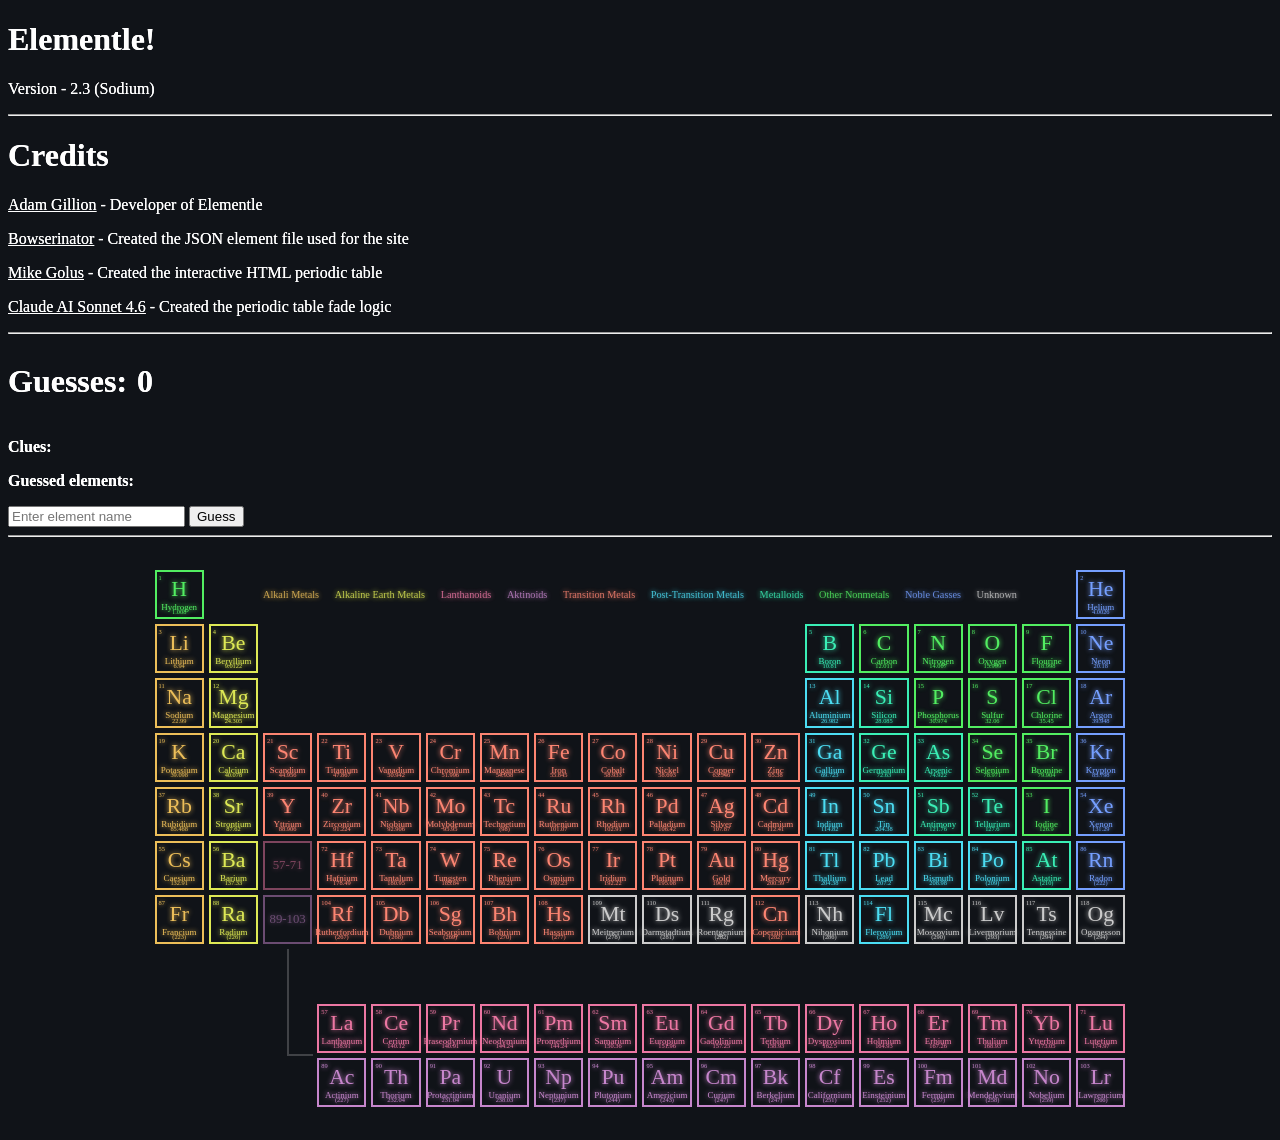
==== index.html @ 44f50caf "Update index.html" ====
<!DOCTYPE html>
<head>
  <title>Elementle - Guess the chemical element</title>
  <link rel="stylesheet" type="text/css" href="style.css">
</head>
<body>
  <h1>Elementle!</h1>
  <p>Version - 2.3 (Sodium)</p>
  <hr>
  <h1>Credits</h1>
  <p><a href="https://github.com/the-adam-g/">Adam Gillion</a> - Developer of Elementle</p>
  <p><a href="https://github.com/Bowserinator">Bowserinator</a> - Created the JSON element file used for the site</p>
  <p><a href="https://codepen.io/mikegolus/pen/OwrPgB">Mike Golus</a> - Created the interactive HTML periodic table</p>
  <p><a href="https://claude.ai/">Claude AI Sonnet 4.6</a> - Created the periodic table fade logic</p>
  <hr>
  <div style="display: flex;">
    <h1 style="margin-right: 10px;">Guesses: </h1>
    <h1 id="guesses">0</h1>
  </div>
  <p id="demo"></p>
  <p><b>Clues:</b></p>
  <p id="clues"></p>
  <p><b>Guessed elements:</b></p>
  <ul>
    <div id="tried"></div>
  </ul>
  <input type="text" id="guessbox" placeholder="Enter element name">
  <button onclick="checkGuess(document.getElementById('guessbox').value)">Guess</button>
  <hr>
  <div class="wrapper">
    <input class="category-toggle" type="radio" id="alkali-metals" name="categories"/>
    <input class="category-cancel" type="radio" id="cancel" name="categories"/>
    <input class="category-toggle" type="radio" id="alkaline-earth-metals" name="categories"/>
    <input class="category-cancel" type="radio" id="cancel" name="categories"/>
    <input class="category-toggle" type="radio" id="lanthanoids" name="categories"/>
    <input class="category-cancel" type="radio" id="cancel" name="categories"/>
    <input class="category-toggle" type="radio" id="actinoids" name="categories"/>
    <input class="category-cancel" type="radio" id="cancel" name="categories"/>
    <input class="category-toggle" type="radio" id="transition-metals" name="categories"/>
    <input class="category-cancel" type="radio" id="cancel" name="categories"/>
    <input class="category-toggle" type="radio" id="post-transition-metals" name="categories"/>
    <input class="category-cancel" type="radio" id="cancel" name="categories"/>
    <input class="category-toggle" type="radio" id="metalloids" name="categories"/>
    <input class="category-cancel" type="radio" id="cancel" name="categories"/>
    <input class="category-toggle" type="radio" id="other-nonmetals" name="categories"/>
    <input class="category-cancel" type="radio" id="cancel" name="categories"/>
    <input class="category-toggle" type="radio" id="noble-gasses" name="categories"/>
    <input class="category-cancel" type="radio" id="cancel" name="categories"/>
    <input class="category-toggle" type="radio" id="unknown" name="categories"/>
    <input class="category-cancel" type="radio" id="cancel" name="categories"/>
    <div class="periodic-table">
      <div class="element other-nonmetal c1 r1" data-element-num="1">
        <input class="activate" type="radio" name="elements"/>
        <input class="deactivate" type="radio" name="elements"/>
        <div class="overlay"></div>
        <div class="square">
          <div class="model">
            <div class="orbital">
              <div class="electron"></div>
            </div>
          </div>
          <div class="atomic-number">1</div>
          <div class="label">
            <div class="symbol">H</div>
            <div class="name">Hydrogen</div>
          </div>
          <div class="atomic-mass">1.008</div>
          <ul class="atomic-weight">
            <li>1</li>
          </ul>
        </div>
      </div>
      <div class="element noble-gas c18 r1" data-element-num="2">
        <input class="activate" type="radio" name="elements"/>
        <input class="deactivate" type="radio" name="elements"/>
        <div class="overlay"></div>
        <div class="square">
          <div class="model">
            <div class="orbital">
              <div class="electron"></div>
              <div class="electron"></div>
            </div>
          </div>
          <div class="atomic-number">2</div>
          <div class="label">
            <div class="symbol">He</div>
            <div class="name">Helium</div>
          </div>
          <div class="atomic-mass">4.0026</div>
          <ul class="atomic-weight">
            <li>2</li>
          </ul>
        </div>
      </div>
      <div class="element alkali-metal c1 r2" data-element-num="3">
        <input class="activate" type="radio" name="elements"/>
        <input class="deactivate" type="radio" name="elements"/>
        <div class="overlay"></div>
        <div class="square">
          <div class="model">
            <div class="orbital">
              <div class="electron"></div>
              <div class="electron"></div>
              <div class="electron"></div>
            </div>
          </div>
          <div class="atomic-number">3</div>
          <div class="label">
            <div class="symbol">Li</div>
            <div class="name">Lithium</div>
          </div>
          <div class="atomic-mass">6.94</div>
          <ul class="atomic-weight">
            <li>3</li>
          </ul>
        </div>
      </div>
      <div class="element alkaline-earth-metal c2 r2" data-element-num="4">
        <input class="activate" type="radio" name="elements"/>
        <input class="deactivate" type="radio" name="elements"/>
        <div class="overlay"></div>
        <div class="square">
          <div class="model">
            <div class="orbital">
              <div class="electron"></div>
              <div class="electron"></div>
            </div>
            <div class="orbital">
              <div class="electron"></div>
              <div class="electron"></div>
            </div>
          </div>
          <div class="atomic-number">4</div>
          <div class="label">
            <div class="symbol">Be</div>
            <div class="name">Beryllium</div>
          </div>
          <div class="atomic-mass">9.0122</div>
          <ul class="atomic-weight">
            <li>2</li>
            <li>2</li>
          </ul>
        </div>
      </div>
      <div class="element metalloid c13 r2" data-element-num="5">
        <input class="activate" type="radio" name="elements"/>
        <input class="deactivate" type="radio" name="elements"/>
        <div class="overlay"></div>
        <div class="square">
          <div class="model">
            <div class="orbital">
              <div class="electron"></div>
              <div class="electron"></div>
              <div class="electron"></div>
            </div>
            <div class="orbital">
              <div class="electron"></div>
              <div class="electron"></div>
            </div>
          </div>
          <div class="atomic-number">5</div>
          <div class="label">
            <div class="symbol">B</div>
            <div class="name">Boron</div>
          </div>
          <div class="atomic-mass">10.81</div>
          <ul class="atomic-weight">
            <li>2</li>
            <li>3</li>
          </ul>
        </div>
      </div>
      <div class="element other-nonmetal c14 r2" data-element-num="6">
        <input class="activate" type="radio" name="elements"/>
        <input class="deactivate" type="radio" name="elements"/>
        <div class="overlay"></div>
        <div class="square">
          <div class="model">
            <div class="orbital">
              <div class="electron"></div>
              <div class="electron"></div>
              <div class="electron"></div>
              <div class="electron"></div>
            </div>
            <div class="orbital">
              <div class="electron"></div>
              <div class="electron"></div>
            </div>
          </div>
          <div class="atomic-number">6</div>
          <div class="label">
            <div class="symbol">C</div>
            <div class="name">Carbon</div>
          </div>
          <div class="atomic-mass">12.011</div>
          <ul class="atomic-weight">
            <li>2</li>
            <li>4</li>
          </ul>
        </div>
      </div>
      <div class="element other-nonmetal c15 r2" data-element-num="7">
        <input class="activate" type="radio" name="elements"/>
        <input class="deactivate" type="radio" name="elements"/>
        <div class="overlay"></div>
        <div class="square">
          <div class="model">
            <div class="orbital">
              <div class="electron"></div>
              <div class="electron"></div>
              <div class="electron"></div>
              <div class="electron"></div>
              <div class="electron"></div>
            </div>
            <div class="orbital">
              <div class="electron"></div>
              <div class="electron"></div>
            </div>
          </div>
          <div class="atomic-number">7</div>
          <div class="label">
            <div class="symbol">N</div>
            <div class="name">Nitrogen</div>
          </div>
          <div class="atomic-mass">14.007</div>
          <ul class="atomic-weight">
            <li>2</li>
            <li>5</li>
          </ul>
        </div>
      </div>
      <div class="element other-nonmetal c16 r2" data-element-num="8">
        <input class="activate" type="radio" name="elements"/>
        <input class="deactivate" type="radio" name="elements"/>
        <div class="overlay"></div>
        <div class="square">
          <div class="model">
            <div class="orbital">
              <div class="electron"></div>
              <div class="electron"></div>
              <div class="electron"></div>
              <div class="electron"></div>
              <div class="electron"></div>
              <div class="electron"></div>
            </div>
            <div class="orbital">
              <div class="electron"></div>
              <div class="electron"></div>
            </div>
          </div>
          <div class="atomic-number">8</div>
          <div class="label">
            <div class="symbol">O</div>
            <div class="name">Oxygen</div>
          </div>
          <div class="atomic-mass">15.999</div>
          <ul class="atomic-weight">
            <li>2</li>
            <li>6</li>
          </ul>
        </div>
      </div>
      <div class="element other-nonmetal c17 r2" data-element-num="9">
        <input class="activate" type="radio" name="elements"/>
        <input class="deactivate" type="radio" name="elements"/>
        <div class="overlay"></div>
        <div class="square">
          <div class="model">
            <div class="orbital">
              <div class="electron"></div>
              <div class="electron"></div>
              <div class="electron"></div>
              <div class="electron"></div>
              <div class="electron"></div>
              <div class="electron"></div>
              <div class="electron"></div>
            </div>
            <div class="orbital">
              <div class="electron"></div>
              <div class="electron"></div>
            </div>
          </div>
          <div class="atomic-number">9</div>
          <div class="label">
            <div class="symbol">F</div>
            <div class="name">Flourine</div>
          </div>
          <div class="atomic-mass">18.998</div>
          <ul class="atomic-weight">
            <li>2</li>
            <li>7</li>
          </ul>
        </div>
      </div>
      <div class="element noble-gas c18 r2" data-element-num="10">
        <input class="activate" type="radio" name="elements"/>
        <input class="deactivate" type="radio" name="elements"/>
        <div class="overlay"></div>
        <div class="square">
          <div class="model">
            <div class="orbital">
              <div class="electron"></div>
              <div class="electron"></div>
              <div class="electron"></div>
              <div class="electron"></div>
              <div class="electron"></div>
              <div class="electron"></div>
              <div class="electron"></div>
              <div class="electron"></div>
            </div>
            <div class="orbital">
              <div class="electron"></div>
              <div class="electron"></div>
            </div>
          </div>
          <div class="atomic-number">10</div>
          <div class="label">
            <div class="symbol">Ne</div>
            <div class="name">Neon</div>
          </div>
          <div class="atomic-mass">20.18</div>
          <ul class="atomic-weight">
            <li>2</li>
            <li>8</li>
          </ul>
        </div>
      </div>
      <div class="element alkali-metal c1 r3" data-element-num="11">
        <input class="activate" type="radio" name="elements"/>
        <input class="deactivate" type="radio" name="elements"/>
        <div class="overlay"></div>
        <div class="square">
          <div class="model">
            <div class="orbital">
              <div class="electron"></div>
            </div>
            <div class="orbital">
              <div class="electron"></div>
              <div class="electron"></div>
              <div class="electron"></div>
              <div class="electron"></div>
              <div class="electron"></div>
              <div class="electron"></div>
              <div class="electron"></div>
              <div class="electron"></div>
            </div>
            <div class="orbital">
              <div class="electron"></div>
              <div class="electron"></div>
            </div>
          </div>
          <div class="atomic-number">11</div>
          <div class="label">
            <div class="symbol">Na</div>
            <div class="name">Sodium</div>
          </div>
          <div class="atomic-mass">22.99</div>
          <ul class="atomic-weight">
            <li>2</li>
            <li>8</li>
            <li>1</li>
          </ul>
        </div>
      </div>
      <div class="element alkaline-earth-metal c2 r3" data-element-num="12">
        <input class="activate" type="radio" name="elements"/>
        <input class="deactivate" type="radio" name="elements"/>
        <div class="overlay"></div>
        <div class="square">
          <div class="model">
            <div class="orbital">
              <div class="electron"></div>
              <div class="electron"></div>
            </div>
            <div class="orbital">
              <div class="electron"></div>
              <div class="electron"></div>
              <div class="electron"></div>
              <div class="electron"></div>
              <div class="electron"></div>
              <div class="electron"></div>
              <div class="electron"></div>
              <div class="electron"></div>
            </div>
            <div class="orbital">
              <div class="electron"></div>
              <div class="electron"></div>
            </div>
          </div>
          <div class="atomic-number">12</div>
          <div class="label">
            <div class="symbol">Mg</div>
            <div class="name">Magnesium</div>
          </div>
          <div class="atomic-mass">24.305</div>
          <ul class="atomic-weight">
            <li>2</li>
            <li>8</li>
            <li>2</li>
          </ul>
        </div>
      </div>
      <div class="element post-transition-metal c13 r3" data-element-num="13">
        <input class="activate" type="radio" name="elements"/>
        <input class="deactivate" type="radio" name="elements"/>
        <div class="overlay"></div>
        <div class="square">
          <div class="model">
            <div class="orbital">
              <div class="electron"></div>
              <div class="electron"></div>
              <div class="electron"></div>
            </div>
            <div class="orbital">
              <div class="electron"></div>
              <div class="electron"></div>
              <div class="electron"></div>
              <div class="electron"></div>
              <div class="electron"></div>
              <div class="electron"></div>
              <div class="electron"></div>
              <div class="electron"></div>
            </div>
            <div class="orbital">
              <div class="electron"></div>
              <div class="electron"></div>
            </div>
          </div>
          <div class="atomic-number">13</div>
          <div class="label">
            <div class="symbol">Al</div>
            <div class="name">Aluminium</div>
          </div>
          <div class="atomic-mass">26.982</div>
          <ul class="atomic-weight">
            <li>2</li>
            <li>8</li>
            <li>3</li>
          </ul>
        </div>
      </div>
      <div class="element metalloid c14 r3" data-element-num="14">
        <input class="activate" type="radio" name="elements"/>
        <input class="deactivate" type="radio" name="elements"/>
        <div class="overlay"></div>
        <div class="square">
          <div class="model">
            <div class="orbital">
              <div class="electron"></div>
              <div class="electron"></div>
              <div class="electron"></div>
              <div class="electron"></div>
            </div>
            <div class="orbital">
              <div class="electron"></div>
              <div class="electron"></div>
              <div class="electron"></div>
              <div class="electron"></div>
              <div class="electron"></div>
              <div class="electron"></div>
              <div class="electron"></div>
              <div class="electron"></div>
            </div>
            <div class="orbital">
              <div class="electron"></div>
              <div class="electron"></div>
            </div>
          </div>
          <div class="atomic-number">14</div>
          <div class="label">
            <div class="symbol">Si</div>
            <div class="name">Silicon</div>
          </div>
          <div class="atomic-mass">28.085</div>
          <ul class="atomic-weight">
            <li>2</li>
            <li>8</li>
            <li>4</li>
          </ul>
        </div>
      </div>
      <div class="element other-nonmetal c15 r3" data-element-num="15">
        <input class="activate" type="radio" name="elements"/>
        <input class="deactivate" type="radio" name="elements"/>
        <div class="overlay"></div>
        <div class="square">
          <div class="model">
            <div class="orbital">
              <div class="electron"></div>
              <div class="electron"></div>
              <div class="electron"></div>
              <div class="electron"></div>
              <div class="electron"></div>
            </div>
            <div class="orbital">
              <div class="electron"></div>
              <div class="electron"></div>
              <div class="electron"></div>
              <div class="electron"></div>
              <div class="electron"></div>
              <div class="electron"></div>
              <div class="electron"></div>
              <div class="electron"></div>
            </div>
            <div class="orbital">
              <div class="electron"></div>
              <div class="electron"></div>
            </div>
          </div>
          <div class="atomic-number">15</div>
          <div class="label">
            <div class="symbol">P</div>
            <div class="name">Phosphorus</div>
          </div>
          <div class="atomic-mass">30.974</div>
          <ul class="atomic-weight">
            <li>2</li>
            <li>8</li>
            <li>5</li>
          </ul>
        </div>
      </div>
      <div class="element other-nonmetal c16 r3" data-element-num="16">
        <input class="activate" type="radio" name="elements"/>
        <input class="deactivate" type="radio" name="elements"/>
        <div class="overlay"></div>
        <div class="square">
          <div class="model">
            <div class="orbital">
              <div class="electron"></div>
              <div class="electron"></div>
              <div class="electron"></div>
              <div class="electron"></div>
              <div class="electron"></div>
              <div class="electron"></div>
            </div>
            <div class="orbital">
              <div class="electron"></div>
              <div class="electron"></div>
              <div class="electron"></div>
              <div class="electron"></div>
              <div class="electron"></div>
              <div class="electron"></div>
              <div class="electron"></div>
              <div class="electron"></div>
            </div>
            <div class="orbital">
              <div class="electron"></div>
              <div class="electron"></div>
            </div>
          </div>
          <div class="atomic-number">16</div>
          <div class="label">
            <div class="symbol">S</div>
            <div class="name">Sulfur</div>
          </div>
          <div class="atomic-mass">32.06</div>
          <ul class="atomic-weight">
            <li>2</li>
            <li>8</li>
            <li>6</li>
          </ul>
        </div>
      </div>
      <div class="element other-nonmetal c17 r3" data-element-num="17">
        <input class="activate" type="radio" name="elements"/>
        <input class="deactivate" type="radio" name="elements"/>
        <div class="overlay"></div>
        <div class="square">
          <div class="model">
            <div class="orbital">
              <div class="electron"></div>
              <div class="electron"></div>
              <div class="electron"></div>
              <div class="electron"></div>
              <div class="electron"></div>
              <div class="electron"></div>
              <div class="electron"></div>
            </div>
            <div class="orbital">
              <div class="electron"></div>
              <div class="electron"></div>
              <div class="electron"></div>
              <div class="electron"></div>
              <div class="electron"></div>
              <div class="electron"></div>
              <div class="electron"></div>
              <div class="electron"></div>
            </div>
            <div class="orbital">
              <div class="electron"></div>
              <div class="electron"></div>
            </div>
          </div>
          <div class="atomic-number">17</div>
          <div class="label">
            <div class="symbol">Cl</div>
            <div class="name">Chlorine</div>
          </div>
          <div class="atomic-mass">35.45</div>
          <ul class="atomic-weight">
            <li>2</li>
            <li>8</li>
            <li>7</li>
          </ul>
        </div>
      </div>
      <div class="element noble-gas c18 r3" data-element-num="18">
        <input class="activate" type="radio" name="elements"/>
        <input class="deactivate" type="radio" name="elements"/>
        <div class="overlay"></div>
        <div class="square">
          <div class="model">
            <div class="orbital">
              <div class="electron"></div>
              <div class="electron"></div>
              <div class="electron"></div>
              <div class="electron"></div>
              <div class="electron"></div>
              <div class="electron"></div>
              <div class="electron"></div>
              <div class="electron"></div>
            </div>
            <div class="orbital">
              <div class="electron"></div>
              <div class="electron"></div>
              <div class="electron"></div>
              <div class="electron"></div>
              <div class="electron"></div>
              <div class="electron"></div>
              <div class="electron"></div>
              <div class="electron"></div>
            </div>
            <div class="orbital">
              <div class="electron"></div>
              <div class="electron"></div>
            </div>
          </div>
          <div class="atomic-number">18</div>
          <div class="label">
            <div class="symbol">Ar</div>
            <div class="name">Argon</div>
          </div>
          <div class="atomic-mass">39.948</div>
          <ul class="atomic-weight">
            <li>2</li>
            <li>8</li>
            <li>8</li>
          </ul>
        </div>
      </div>
      <div class="element alkali-metal c1 r4" data-element-num="19">
        <input class="activate" type="radio" name="elements"/>
        <input class="deactivate" type="radio" name="elements"/>
        <div class="overlay"></div>
        <div class="square">
          <div class="model">
            <div class="orbital">
              <div class="electron"></div>
            </div>
            <div class="orbital">
              <div class="electron"></div>
              <div class="electron"></div>
              <div class="electron"></div>
              <div class="electron"></div>
              <div class="electron"></div>
              <div class="electron"></div>
              <div class="electron"></div>
              <div class="electron"></div>
            </div>
            <div class="orbital">
              <div class="electron"></div>
              <div class="electron"></div>
              <div class="electron"></div>
              <div class="electron"></div>
              <div class="electron"></div>
              <div class="electron"></div>
              <div class="electron"></div>
              <div class="electron"></div>
            </div>
            <div class="orbital">
              <div class="electron"></div>
              <div class="electron"></div>
            </div>
          </div>
          <div class="atomic-number">19</div>
          <div class="label">
            <div class="symbol">K</div>
            <div class="name">Potassium</div>
          </div>
          <div class="atomic-mass">39.098</div>
          <ul class="atomic-weight">
            <li>2</li>
            <li>8</li>
            <li>8</li>
            <li>1</li>
          </ul>
        </div>
      </div>
      <div class="element alkaline-earth-metal c2 r4" data-element-num="20">
        <input class="activate" type="radio" name="elements"/>
        <input class="deactivate" type="radio" name="elements"/>
        <div class="overlay"></div>
        <div class="square">
          <div class="model">
            <div class="orbital">
              <div class="electron"></div>
              <div class="electron"></div>
            </div>
            <div class="orbital">
              <div class="electron"></div>
              <div class="electron"></div>
              <div class="electron"></div>
              <div class="electron"></div>
              <div class="electron"></div>
              <div class="electron"></div>
              <div class="electron"></div>
              <div class="electron"></div>
            </div>
            <div class="orbital">
              <div class="electron"></div>
              <div class="electron"></div>
              <div class="electron"></div>
              <div class="electron"></div>
              <div class="electron"></div>
              <div class="electron"></div>
              <div class="electron"></div>
              <div class="electron"></div>
            </div>
            <div class="orbital">
              <div class="electron"></div>
              <div class="electron"></div>
            </div>
          </div>
          <div class="atomic-number">20</div>
          <div class="label">
            <div class="symbol">Ca</div>
            <div class="name">Calcium</div>
          </div>
          <div class="atomic-mass">40.078</div>
          <ul class="atomic-weight">
            <li>2</li>
            <li>8</li>
            <li>8</li>
            <li>2</li>
          </ul>
        </div>
      </div>
      <div class="element transition-metal c3 r4" data-element-num="21">
        <input class="activate" type="radio" name="elements"/>
        <input class="deactivate" type="radio" name="elements"/>
        <div class="overlay"></div>
        <div class="square">
          <div class="model">
            <div class="orbital">
              <div class="electron"></div>
              <div class="electron"></div>
            </div>
            <div class="orbital">
              <div class="electron"></div>
              <div class="electron"></div>
              <div class="electron"></div>
              <div class="electron"></div>
              <div class="electron"></div>
              <div class="electron"></div>
              <div class="electron"></div>
              <div class="electron"></div>
              <div class="electron"></div>
            </div>
            <div class="orbital">
              <div class="electron"></div>
              <div class="electron"></div>
              <div class="electron"></div>
              <div class="electron"></div>
              <div class="electron"></div>
              <div class="electron"></div>
              <div class="electron"></div>
              <div class="electron"></div>
            </div>
            <div class="orbital">
              <div class="electron"></div>
              <div class="electron"></div>
            </div>
          </div>
          <div class="atomic-number">21</div>
          <div class="label">
            <div class="symbol">Sc</div>
            <div class="name">Scandium</div>
          </div>
          <div class="atomic-mass">44.956</div>
          <ul class="atomic-weight">
            <li>2</li>
            <li>8</li>
            <li>9</li>
            <li>2</li>
          </ul>
        </div>
      </div>
      <div class="element transition-metal c4 r4" data-element-num="22">
        <input class="activate" type="radio" name="elements"/>
        <input class="deactivate" type="radio" name="elements"/>
        <div class="overlay"></div>
        <div class="square">
          <div class="model">
            <div class="orbital">
              <div class="electron"></div>
              <div class="electron"></div>
            </div>
            <div class="orbital">
              <div class="electron"></div>
              <div class="electron"></div>
              <div class="electron"></div>
              <div class="electron"></div>
              <div class="electron"></div>
              <div class="electron"></div>
              <div class="electron"></div>
              <div class="electron"></div>
              <div class="electron"></div>
              <div class="electron"></div>
            </div>
            <div class="orbital">
              <div class="electron"></div>
              <div class="electron"></div>
              <div class="electron"></div>
              <div class="electron"></div>
              <div class="electron"></div>
              <div class="electron"></div>
              <div class="electron"></div>
              <div class="electron"></div>
            </div>
            <div class="orbital">
              <div class="electron"></div>
              <div class="electron"></div>
            </div>
          </div>
          <div class="atomic-number">22</div>
          <div class="label">
            <div class="symbol">Ti</div>
            <div class="name">Titanium</div>
          </div>
          <div class="atomic-mass">47.867</div>
          <ul class="atomic-weight">
            <li>2</li>
            <li>8</li>
            <li>10</li>
            <li>2</li>
          </ul>
        </div>
      </div>
      <div class="element transition-metal c5 r4" data-element-num="23">
        <input class="activate" type="radio" name="elements"/>
        <input class="deactivate" type="radio" name="elements"/>
        <div class="overlay"></div>
        <div class="square">
          <div class="model">
            <div class="orbital">
              <div class="electron"></div>
              <div class="electron"></div>
            </div>
            <div class="orbital">
              <div class="electron"></div>
              <div class="electron"></div>
              <div class="electron"></div>
              <div class="electron"></div>
              <div class="electron"></div>
              <div class="electron"></div>
              <div class="electron"></div>
              <div class="electron"></div>
              <div class="electron"></div>
              <div class="electron"></div>
              <div class="electron"></div>
            </div>
            <div class="orbital">
              <div class="electron"></div>
              <div class="electron"></div>
              <div class="electron"></div>
              <div class="electron"></div>
              <div class="electron"></div>
              <div class="electron"></div>
              <div class="electron"></div>
              <div class="electron"></div>
            </div>
            <div class="orbital">
              <div class="electron"></div>
              <div class="electron"></div>
            </div>
          </div>
          <div class="atomic-number">23</div>
          <div class="label">
            <div class="symbol">V</div>
            <div class="name">Vanadium</div>
          </div>
          <div class="atomic-mass">50.942</div>
          <ul class="atomic-weight">
            <li>2</li>
            <li>8</li>
            <li>11</li>
            <li>2</li>
          </ul>
        </div>
      </div>
      <div class="element transition-metal c6 r4" data-element-num="24">
        <input class="activate" type="radio" name="elements"/>
        <input class="deactivate" type="radio" name="elements"/>
        <div class="overlay"></div>
        <div class="square">
          <div class="model">
            <div class="orbital">
              <div class="electron"></div>
            </div>
            <div class="orbital">
              <div class="electron"></div>
              <div class="electron"></div>
              <div class="electron"></div>
              <div class="electron"></div>
              <div class="electron"></div>
              <div class="electron"></div>
              <div class="electron"></div>
              <div class="electron"></div>
              <div class="electron"></div>
              <div class="electron"></div>
              <div class="electron"></div>
              <div class="electron"></div>
              <div class="electron"></div>
            </div>
            <div class="orbital">
              <div class="electron"></div>
              <div class="electron"></div>
              <div class="electron"></div>
              <div class="electron"></div>
              <div class="electron"></div>
              <div class="electron"></div>
              <div class="electron"></div>
              <div class="electron"></div>
            </div>
            <div class="orbital">
              <div class="electron"></div>
              <div class="electron"></div>
            </div>
          </div>
          <div class="atomic-number">24</div>
          <div class="label">
            <div class="symbol">Cr</div>
            <div class="name">Chromium</div>
          </div>
          <div class="atomic-mass">51.996</div>
          <ul class="atomic-weight">
            <li>2</li>
            <li>8</li>
            <li>13</li>
            <li>1</li>
          </ul>
        </div>
      </div>
      <div class="element transition-metal c7 r4" data-element-num="25">
        <input class="activate" type="radio" name="elements"/>
        <input class="deactivate" type="radio" name="elements"/>
        <div class="overlay"></div>
        <div class="square">
          <div class="model">
            <div class="orbital">
              <div class="electron"></div>
              <div class="electron"></div>
            </div>
            <div class="orbital">
              <div class="electron"></div>
              <div class="electron"></div>
              <div class="electron"></div>
              <div class="electron"></div>
              <div class="electron"></div>
              <div class="electron"></div>
              <div class="electron"></div>
              <div class="electron"></div>
              <div class="electron"></div>
              <div class="electron"></div>
              <div class="electron"></div>
              <div class="electron"></div>
              <div class="electron"></div>
            </div>
            <div class="orbital">
              <div class="electron"></div>
              <div class="electron"></div>
              <div class="electron"></div>
              <div class="electron"></div>
              <div class="electron"></div>
              <div class="electron"></div>
              <div class="electron"></div>
              <div class="electron"></div>
            </div>
            <div class="orbital">
              <div class="electron"></div>
              <div class="electron"></div>
            </div>
          </div>
          <div class="atomic-number">25</div>
          <div class="label">
            <div class="symbol">Mn</div>
            <div class="name">Manganese</div>
          </div>
          <div class="atomic-mass">54.938</div>
          <ul class="atomic-weight">
            <li>2</li>
            <li>8</li>
            <li>13</li>
            <li>2</li>
          </ul>
        </div>
      </div>
      <div class="element transition-metal c8 r4" data-element-num="26">
        <input class="activate" type="radio" name="elements"/>
        <input class="deactivate" type="radio" name="elements"/>
        <div class="overlay"></div>
        <div class="square">
          <div class="model">
            <div class="orbital">
              <div class="electron"></div>
              <div class="electron"></div>
            </div>
            <div class="orbital">
              <div class="electron"></div>
              <div class="electron"></div>
              <div class="electron"></div>
              <div class="electron"></div>
              <div class="electron"></div>
              <div class="electron"></div>
              <div class="electron"></div>
              <div class="electron"></div>
              <div class="electron"></div>
              <div class="electron"></div>
              <div class="electron"></div>
              <div class="electron"></div>
              <div class="electron"></div>
              <div class="electron"></div>
            </div>
            <div class="orbital">
              <div class="electron"></div>
              <div class="electron"></div>
              <div class="electron"></div>
              <div class="electron"></div>
              <div class="electron"></div>
              <div class="electron"></div>
              <div class="electron"></div>
              <div class="electron"></div>
            </div>
            <div class="orbital">
              <div class="electron"></div>
              <div class="electron"></div>
            </div>
          </div>
          <div class="atomic-number">26</div>
          <div class="label">
            <div class="symbol">Fe</div>
            <div class="name">Iron</div>
          </div>
          <div class="atomic-mass">55.845</div>
          <ul class="atomic-weight">
            <li>2</li>
            <li>8</li>
            <li>14</li>
            <li>2</li>
          </ul>
        </div>
      </div>
      <div class="element transition-metal c9 r4" data-element-num="27">
        <input class="activate" type="radio" name="elements"/>
        <input class="deactivate" type="radio" name="elements"/>
        <div class="overlay"></div>
        <div class="square">
          <div class="model">
            <div class="orbital">
              <div class="electron"></div>
              <div class="electron"></div>
            </div>
            <div class="orbital">
              <div class="electron"></div>
              <div class="electron"></div>
              <div class="electron"></div>
              <div class="electron"></div>
              <div class="electron"></div>
              <div class="electron"></div>
              <div class="electron"></div>
              <div class="electron"></div>
              <div class="electron"></div>
              <div class="electron"></div>
              <div class="electron"></div>
              <div class="electron"></div>
              <div class="electron"></div>
              <div class="electron"></div>
              <div class="electron"></div>
            </div>
            <div class="orbital">
              <div class="electron"></div>
              <div class="electron"></div>
              <div class="electron"></div>
              <div class="electron"></div>
              <div class="electron"></div>
              <div class="electron"></div>
              <div class="electron"></div>
              <div class="electron"></div>
            </div>
            <div class="orbital">
              <div class="electron"></div>
              <div class="electron"></div>
            </div>
          </div>
          <div class="atomic-number">27</div>
          <div class="label">
            <div class="symbol">Co</div>
            <div class="name">Cobalt</div>
          </div>
          <div class="atomic-mass">58.933</div>
          <ul class="atomic-weight">
            <li>2</li>
            <li>8</li>
            <li>15</li>
            <li>2</li>
          </ul>
        </div>
      </div>
      <div class="element transition-metal c10 r4" data-element-num="28">
        <input class="activate" type="radio" name="elements"/>
        <input class="deactivate" type="radio" name="elements"/>
        <div class="overlay"></div>
        <div class="square">
          <div class="model">
            <div class="orbital">
              <div class="electron"></div>
              <div class="electron"></div>
            </div>
            <div class="orbital">
              <div class="electron"></div>
              <div class="electron"></div>
              <div class="electron"></div>
              <div class="electron"></div>
              <div class="electron"></div>
              <div class="electron"></div>
              <div class="electron"></div>
              <div class="electron"></div>
              <div class="electron"></div>
              <div class="electron"></div>
              <div class="electron"></div>
              <div class="electron"></div>
              <div class="electron"></div>
              <div class="electron"></div>
              <div class="electron"></div>
              <div class="electron"></div>
            </div>
            <div class="orbital">
              <div class="electron"></div>
              <div class="electron"></div>
              <div class="electron"></div>
              <div class="electron"></div>
              <div class="electron"></div>
              <div class="electron"></div>
              <div class="electron"></div>
              <div class="electron"></div>
            </div>
            <div class="orbital">
              <div class="electron"></div>
              <div class="electron"></div>
            </div>
          </div>
          <div class="atomic-number">28</div>
          <div class="label">
            <div class="symbol">Ni</div>
            <div class="name">Nickel</div>
          </div>
          <div class="atomic-mass">58.693</div>
          <ul class="atomic-weight">
            <li>2</li>
            <li>8</li>
            <li>16</li>
            <li>2</li>
          </ul>
        </div>
      </div>
      <div class="element transition-metal c11 r4" data-element-num="29">
        <input class="activate" type="radio" name="elements"/>
        <input class="deactivate" type="radio" name="elements"/>
        <div class="overlay"></div>
        <div class="square">
          <div class="model">
            <div class="orbital">
              <div class="electron"></div>
            </div>
            <div class="orbital">
              <div class="electron"></div>
              <div class="electron"></div>
              <div class="electron"></div>
              <div class="electron"></div>
              <div class="electron"></div>
              <div class="electron"></div>
              <div class="electron"></div>
              <div class="electron"></div>
              <div class="electron"></div>
              <div class="electron"></div>
              <div class="electron"></div>
              <div class="electron"></div>
              <div class="electron"></div>
              <div class="electron"></div>
              <div class="electron"></div>
              <div class="electron"></div>
              <div class="electron"></div>
              <div class="electron"></div>
            </div>
            <div class="orbital">
              <div class="electron"></div>
              <div class="electron"></div>
              <div class="electron"></div>
              <div class="electron"></div>
              <div class="electron"></div>
              <div class="electron"></div>
              <div class="electron"></div>
              <div class="electron"></div>
            </div>
            <div class="orbital">
              <div class="electron"></div>
              <div class="electron"></div>
            </div>
          </div>
          <div class="atomic-number">29</div>
          <div class="label">
            <div class="symbol">Cu</div>
            <div class="name">Copper</div>
          </div>
          <div class="atomic-mass">63.546</div>
          <ul class="atomic-weight">
            <li>2</li>
            <li>8</li>
            <li>18</li>
            <li>1</li>
          </ul>
        </div>
      </div>
      <div class="element transition-metal c12 r4" data-element-num="30">
        <input class="activate" type="radio" name="elements"/>
        <input class="deactivate" type="radio" name="elements"/>
        <div class="overlay"></div>
        <div class="square">
          <div class="model">
            <div class="orbital">
              <div class="electron"></div>
              <div class="electron"></div>
            </div>
            <div class="orbital">
              <div class="electron"></div>
              <div class="electron"></div>
              <div class="electron"></div>
              <div class="electron"></div>
              <div class="electron"></div>
              <div class="electron"></div>
              <div class="electron"></div>
              <div class="electron"></div>
              <div class="electron"></div>
              <div class="electron"></div>
              <div class="electron"></div>
              <div class="electron"></div>
              <div class="electron"></div>
              <div class="electron"></div>
              <div class="electron"></div>
              <div class="electron"></div>
              <div class="electron"></div>
              <div class="electron"></div>
            </div>
            <div class="orbital">
              <div class="electron"></div>
              <div class="electron"></div>
              <div class="electron"></div>
              <div class="electron"></div>
              <div class="electron"></div>
              <div class="electron"></div>
              <div class="electron"></div>
              <div class="electron"></div>
            </div>
            <div class="orbital">
              <div class="electron"></div>
              <div class="electron"></div>
            </div>
          </div>
          <div class="atomic-number">30</div>
          <div class="label">
            <div class="symbol">Zn</div>
            <div class="name">Zinc</div>
          </div>
          <div class="atomic-mass">65.38</div>
          <ul class="atomic-weight">
            <li>2</li>
            <li>8</li>
            <li>18</li>
            <li>2</li>
          </ul>
        </div>
      </div>
      <div class="element post-transition-metal c13 r4" data-element-num="31">
        <input class="activate" type="radio" name="elements"/>
        <input class="deactivate" type="radio" name="elements"/>
        <div class="overlay"></div>
        <div class="square">
          <div class="model">
            <div class="orbital">
              <div class="electron"></div>
              <div class="electron"></div>
              <div class="electron"></div>
            </div>
            <div class="orbital">
              <div class="electron"></div>
              <div class="electron"></div>
              <div class="electron"></div>
              <div class="electron"></div>
              <div class="electron"></div>
              <div class="electron"></div>
              <div class="electron"></div>
              <div class="electron"></div>
              <div class="electron"></div>
              <div class="electron"></div>
              <div class="electron"></div>
              <div class="electron"></div>
              <div class="electron"></div>
              <div class="electron"></div>
              <div class="electron"></div>
              <div class="electron"></div>
              <div class="electron"></div>
              <div class="electron"></div>
            </div>
            <div class="orbital">
              <div class="electron"></div>
              <div class="electron"></div>
              <div class="electron"></div>
              <div class="electron"></div>
              <div class="electron"></div>
              <div class="electron"></div>
              <div class="electron"></div>
              <div class="electron"></div>
            </div>
            <div class="orbital">
              <div class="electron"></div>
              <div class="electron"></div>
            </div>
          </div>
          <div class="atomic-number">31</div>
          <div class="label">
            <div class="symbol">Ga</div>
            <div class="name">Gallium</div>
          </div>
          <div class="atomic-mass">69.723</div>
          <ul class="atomic-weight">
            <li>2</li>
            <li>8</li>
            <li>18</li>
            <li>3</li>
          </ul>
        </div>
      </div>
      <div class="element metalloid c14 r4" data-element-num="32">
        <input class="activate" type="radio" name="elements"/>
        <input class="deactivate" type="radio" name="elements"/>
        <div class="overlay"></div>
        <div class="square">
          <div class="model">
            <div class="orbital">
              <div class="electron"></div>
              <div class="electron"></div>
              <div class="electron"></div>
              <div class="electron"></div>
            </div>
            <div class="orbital">
              <div class="electron"></div>
              <div class="electron"></div>
              <div class="electron"></div>
              <div class="electron"></div>
              <div class="electron"></div>
              <div class="electron"></div>
              <div class="electron"></div>
              <div class="electron"></div>
              <div class="electron"></div>
              <div class="electron"></div>
              <div class="electron"></div>
              <div class="electron"></div>
              <div class="electron"></div>
              <div class="electron"></div>
              <div class="electron"></div>
              <div class="electron"></div>
              <div class="electron"></div>
              <div class="electron"></div>
            </div>
            <div class="orbital">
              <div class="electron"></div>
              <div class="electron"></div>
              <div class="electron"></div>
              <div class="electron"></div>
              <div class="electron"></div>
              <div class="electron"></div>
              <div class="electron"></div>
              <div class="electron"></div>
            </div>
            <div class="orbital">
              <div class="electron"></div>
              <div class="electron"></div>
            </div>
          </div>
          <div class="atomic-number">32</div>
          <div class="label">
            <div class="symbol">Ge</div>
            <div class="name">Germanium</div>
          </div>
          <div class="atomic-mass">72.63</div>
          <ul class="atomic-weight">
            <li>2</li>
            <li>8</li>
            <li>18</li>
            <li>4</li>
          </ul>
        </div>
      </div>
      <div class="element metalloid c15 r4" data-element-num="33">
        <input class="activate" type="radio" name="elements"/>
        <input class="deactivate" type="radio" name="elements"/>
        <div class="overlay"></div>
        <div class="square">
          <div class="model">
            <div class="orbital">
              <div class="electron"></div>
              <div class="electron"></div>
              <div class="electron"></div>
              <div class="electron"></div>
              <div class="electron"></div>
            </div>
            <div class="orbital">
              <div class="electron"></div>
              <div class="electron"></div>
              <div class="electron"></div>
              <div class="electron"></div>
              <div class="electron"></div>
              <div class="electron"></div>
              <div class="electron"></div>
              <div class="electron"></div>
              <div class="electron"></div>
              <div class="electron"></div>
              <div class="electron"></div>
              <div class="electron"></div>
              <div class="electron"></div>
              <div class="electron"></div>
              <div class="electron"></div>
              <div class="electron"></div>
              <div class="electron"></div>
              <div class="electron"></div>
            </div>
            <div class="orbital">
              <div class="electron"></div>
              <div class="electron"></div>
              <div class="electron"></div>
              <div class="electron"></div>
              <div class="electron"></div>
              <div class="electron"></div>
              <div class="electron"></div>
              <div class="electron"></div>
            </div>
            <div class="orbital">
              <div class="electron"></div>
              <div class="electron"></div>
            </div>
          </div>
          <div class="atomic-number">33</div>
          <div class="label">
            <div class="symbol">As</div>
            <div class="name">Arsenic</div>
          </div>
          <div class="atomic-mass">74.922</div>
          <ul class="atomic-weight">
            <li>2</li>
            <li>8</li>
            <li>18</li>
            <li>5</li>
          </ul>
        </div>
      </div>
      <div class="element other-nonmetal c16 r4" data-element-num="34">
        <input class="activate" type="radio" name="elements"/>
        <input class="deactivate" type="radio" name="elements"/>
        <div class="overlay"></div>
        <div class="square">
          <div class="model">
            <div class="orbital">
              <div class="electron"></div>
              <div class="electron"></div>
              <div class="electron"></div>
              <div class="electron"></div>
              <div class="electron"></div>
              <div class="electron"></div>
            </div>
            <div class="orbital">
              <div class="electron"></div>
              <div class="electron"></div>
              <div class="electron"></div>
              <div class="electron"></div>
              <div class="electron"></div>
              <div class="electron"></div>
              <div class="electron"></div>
              <div class="electron"></div>
              <div class="electron"></div>
              <div class="electron"></div>
              <div class="electron"></div>
              <div class="electron"></div>
              <div class="electron"></div>
              <div class="electron"></div>
              <div class="electron"></div>
              <div class="electron"></div>
              <div class="electron"></div>
              <div class="electron"></div>
            </div>
            <div class="orbital">
              <div class="electron"></div>
              <div class="electron"></div>
              <div class="electron"></div>
              <div class="electron"></div>
              <div class="electron"></div>
              <div class="electron"></div>
              <div class="electron"></div>
              <div class="electron"></div>
            </div>
            <div class="orbital">
              <div class="electron"></div>
              <div class="electron"></div>
            </div>
          </div>
          <div class="atomic-number">34</div>
          <div class="label">
            <div class="symbol">Se</div>
            <div class="name">Selenium</div>
          </div>
          <div class="atomic-mass">78.971</div>
          <ul class="atomic-weight">
            <li>2</li>
            <li>8</li>
            <li>18</li>
            <li>6</li>
          </ul>
        </div>
      </div>
      <div class="element other-nonmetal c17 r4" data-element-num="35">
        <input class="activate" type="radio" name="elements"/>
        <input class="deactivate" type="radio" name="elements"/>
        <div class="overlay"></div>
        <div class="square">
          <div class="model">
            <div class="orbital">
              <div class="electron"></div>
              <div class="electron"></div>
              <div class="electron"></div>
              <div class="electron"></div>
              <div class="electron"></div>
              <div class="electron"></div>
              <div class="electron"></div>
            </div>
            <div class="orbital">
              <div class="electron"></div>
              <div class="electron"></div>
              <div class="electron"></div>
              <div class="electron"></div>
              <div class="electron"></div>
              <div class="electron"></div>
              <div class="electron"></div>
              <div class="electron"></div>
              <div class="electron"></div>
              <div class="electron"></div>
              <div class="electron"></div>
              <div class="electron"></div>
              <div class="electron"></div>
              <div class="electron"></div>
              <div class="electron"></div>
              <div class="electron"></div>
              <div class="electron"></div>
              <div class="electron"></div>
            </div>
            <div class="orbital">
              <div class="electron"></div>
              <div class="electron"></div>
              <div class="electron"></div>
              <div class="electron"></div>
              <div class="electron"></div>
              <div class="electron"></div>
              <div class="electron"></div>
              <div class="electron"></div>
            </div>
            <div class="orbital">
              <div class="electron"></div>
              <div class="electron"></div>
            </div>
          </div>
          <div class="atomic-number">35</div>
          <div class="label">
            <div class="symbol">Br</div>
            <div class="name">Bromine</div>
          </div>
          <div class="atomic-mass">79.904</div>
          <ul class="atomic-weight">
            <li>2</li>
            <li>8</li>
            <li>18</li>
            <li>7</li>
          </ul>
        </div>
      </div>
      <div class="element noble-gas c18 r4" data-element-num="36">
        <input class="activate" type="radio" name="elements"/>
        <input class="deactivate" type="radio" name="elements"/>
        <div class="overlay"></div>
        <div class="square">
          <div class="model">
            <div class="orbital">
              <div class="electron"></div>
              <div class="electron"></div>
              <div class="electron"></div>
              <div class="electron"></div>
              <div class="electron"></div>
              <div class="electron"></div>
              <div class="electron"></div>
              <div class="electron"></div>
            </div>
            <div class="orbital">
              <div class="electron"></div>
              <div class="electron"></div>
              <div class="electron"></div>
              <div class="electron"></div>
              <div class="electron"></div>
              <div class="electron"></div>
              <div class="electron"></div>
              <div class="electron"></div>
              <div class="electron"></div>
              <div class="electron"></div>
              <div class="electron"></div>
              <div class="electron"></div>
              <div class="electron"></div>
              <div class="electron"></div>
              <div class="electron"></div>
              <div class="electron"></div>
              <div class="electron"></div>
              <div class="electron"></div>
            </div>
            <div class="orbital">
              <div class="electron"></div>
              <div class="electron"></div>
              <div class="electron"></div>
              <div class="electron"></div>
              <div class="electron"></div>
              <div class="electron"></div>
              <div class="electron"></div>
              <div class="electron"></div>
            </div>
            <div class="orbital">
              <div class="electron"></div>
              <div class="electron"></div>
            </div>
          </div>
          <div class="atomic-number">36</div>
          <div class="label">
            <div class="symbol">Kr</div>
            <div class="name">Krypton</div>
          </div>
          <div class="atomic-mass">83.798</div>
          <ul class="atomic-weight">
            <li>2</li>
            <li>8</li>
            <li>18</li>
            <li>8</li>
          </ul>
        </div>
      </div>
      <div class="element alkali-metal c1 r5" data-element-num="37">
        <input class="activate" type="radio" name="elements"/>
        <input class="deactivate" type="radio" name="elements"/>
        <div class="overlay"></div>
        <div class="square">
          <div class="model">
            <div class="orbital">
              <div class="electron"></div>
            </div>
            <div class="orbital">
              <div class="electron"></div>
              <div class="electron"></div>
              <div class="electron"></div>
              <div class="electron"></div>
              <div class="electron"></div>
              <div class="electron"></div>
              <div class="electron"></div>
              <div class="electron"></div>
            </div>
            <div class="orbital">
              <div class="electron"></div>
              <div class="electron"></div>
              <div class="electron"></div>
              <div class="electron"></div>
              <div class="electron"></div>
              <div class="electron"></div>
              <div class="electron"></div>
              <div class="electron"></div>
              <div class="electron"></div>
              <div class="electron"></div>
              <div class="electron"></div>
              <div class="electron"></div>
              <div class="electron"></div>
              <div class="electron"></div>
              <div class="electron"></div>
              <div class="electron"></div>
              <div class="electron"></div>
              <div class="electron"></div>
            </div>
            <div class="orbital">
              <div class="electron"></div>
              <div class="electron"></div>
              <div class="electron"></div>
              <div class="electron"></div>
              <div class="electron"></div>
              <div class="electron"></div>
              <div class="electron"></div>
              <div class="electron"></div>
            </div>
            <div class="orbital">
              <div class="electron"></div>
              <div class="electron"></div>
            </div>
          </div>
          <div class="atomic-number">37</div>
          <div class="label">
            <div class="symbol">Rb</div>
            <div class="name">Rubidium</div>
          </div>
          <div class="atomic-mass">85.468</div>
          <ul class="atomic-weight">
            <li>2</li>
            <li>8</li>
            <li>18</li>
            <li>8</li>
            <li>1</li>
          </ul>
        </div>
      </div>
      <div class="element alkaline-earth-metal c2 r5" data-element-num="38">
        <input class="activate" type="radio" name="elements"/>
        <input class="deactivate" type="radio" name="elements"/>
        <div class="overlay"></div>
        <div class="square">
          <div class="model">
            <div class="orbital">
              <div class="electron"></div>
              <div class="electron"></div>
            </div>
            <div class="orbital">
              <div class="electron"></div>
              <div class="electron"></div>
              <div class="electron"></div>
              <div class="electron"></div>
              <div class="electron"></div>
              <div class="electron"></div>
              <div class="electron"></div>
              <div class="electron"></div>
            </div>
            <div class="orbital">
              <div class="electron"></div>
              <div class="electron"></div>
              <div class="electron"></div>
              <div class="electron"></div>
              <div class="electron"></div>
              <div class="electron"></div>
              <div class="electron"></div>
              <div class="electron"></div>
              <div class="electron"></div>
              <div class="electron"></div>
              <div class="electron"></div>
              <div class="electron"></div>
              <div class="electron"></div>
              <div class="electron"></div>
              <div class="electron"></div>
              <div class="electron"></div>
              <div class="electron"></div>
              <div class="electron"></div>
            </div>
            <div class="orbital">
              <div class="electron"></div>
              <div class="electron"></div>
              <div class="electron"></div>
              <div class="electron"></div>
              <div class="electron"></div>
              <div class="electron"></div>
              <div class="electron"></div>
              <div class="electron"></div>
            </div>
            <div class="orbital">
              <div class="electron"></div>
              <div class="electron"></div>
            </div>
          </div>
          <div class="atomic-number">38</div>
          <div class="label">
            <div class="symbol">Sr</div>
            <div class="name">Strontium</div>
          </div>
          <div class="atomic-mass">87.62</div>
          <ul class="atomic-weight">
            <li>2</li>
            <li>8</li>
            <li>18</li>
            <li>8</li>
            <li>2</li>
          </ul>
        </div>
      </div>
      <div class="element transition-metal c3 r5" data-element-num="39">
        <input class="activate" type="radio" name="elements"/>
        <input class="deactivate" type="radio" name="elements"/>
        <div class="overlay"></div>
        <div class="square">
          <div class="model">
            <div class="orbital">
              <div class="electron"></div>
              <div class="electron"></div>
            </div>
            <div class="orbital">
              <div class="electron"></div>
              <div class="electron"></div>
              <div class="electron"></div>
              <div class="electron"></div>
              <div class="electron"></div>
              <div class="electron"></div>
              <div class="electron"></div>
              <div class="electron"></div>
              <div class="electron"></div>
            </div>
            <div class="orbital">
              <div class="electron"></div>
              <div class="electron"></div>
              <div class="electron"></div>
              <div class="electron"></div>
              <div class="electron"></div>
              <div class="electron"></div>
              <div class="electron"></div>
              <div class="electron"></div>
              <div class="electron"></div>
              <div class="electron"></div>
              <div class="electron"></div>
              <div class="electron"></div>
              <div class="electron"></div>
              <div class="electron"></div>
              <div class="electron"></div>
              <div class="electron"></div>
              <div class="electron"></div>
              <div class="electron"></div>
            </div>
            <div class="orbital">
              <div class="electron"></div>
              <div class="electron"></div>
              <div class="electron"></div>
              <div class="electron"></div>
              <div class="electron"></div>
              <div class="electron"></div>
              <div class="electron"></div>
              <div class="electron"></div>
            </div>
            <div class="orbital">
              <div class="electron"></div>
              <div class="electron"></div>
            </div>
          </div>
          <div class="atomic-number">39</div>
          <div class="label">
            <div class="symbol">Y</div>
            <div class="name">Yttrium</div>
          </div>
          <div class="atomic-mass">88.906</div>
          <ul class="atomic-weight">
            <li>2</li>
            <li>8</li>
            <li>18</li>
            <li>9</li>
            <li>2</li>
          </ul>
        </div>
      </div>
      <div class="element transition-metal c4 r5" data-element-num="40">
        <input class="activate" type="radio" name="elements"/>
        <input class="deactivate" type="radio" name="elements"/>
        <div class="overlay"></div>
        <div class="square">
          <div class="model">
            <div class="orbital">
              <div class="electron"></div>
              <div class="electron"></div>
            </div>
            <div class="orbital">
              <div class="electron"></div>
              <div class="electron"></div>
              <div class="electron"></div>
              <div class="electron"></div>
              <div class="electron"></div>
              <div class="electron"></div>
              <div class="electron"></div>
              <div class="electron"></div>
              <div class="electron"></div>
              <div class="electron"></div>
            </div>
            <div class="orbital">
              <div class="electron"></div>
              <div class="electron"></div>
              <div class="electron"></div>
              <div class="electron"></div>
              <div class="electron"></div>
              <div class="electron"></div>
              <div class="electron"></div>
              <div class="electron"></div>
              <div class="electron"></div>
              <div class="electron"></div>
              <div class="electron"></div>
              <div class="electron"></div>
              <div class="electron"></div>
              <div class="electron"></div>
              <div class="electron"></div>
              <div class="electron"></div>
              <div class="electron"></div>
              <div class="electron"></div>
            </div>
            <div class="orbital">
              <div class="electron"></div>
              <div class="electron"></div>
              <div class="electron"></div>
              <div class="electron"></div>
              <div class="electron"></div>
              <div class="electron"></div>
              <div class="electron"></div>
              <div class="electron"></div>
            </div>
            <div class="orbital">
              <div class="electron"></div>
              <div class="electron"></div>
            </div>
          </div>
          <div class="atomic-number">40</div>
          <div class="label">
            <div class="symbol">Zr</div>
            <div class="name">Zirconium</div>
          </div>
          <div class="atomic-mass">91.224</div>
          <ul class="atomic-weight">
            <li>2</li>
            <li>8</li>
            <li>18</li>
            <li>10</li>
            <li>2</li>
          </ul>
        </div>
      </div>
      <div class="element transition-metal c5 r5" data-element-num="41">
        <input class="activate" type="radio" name="elements"/>
        <input class="deactivate" type="radio" name="elements"/>
        <div class="overlay"></div>
        <div class="square">
          <div class="model">
            <div class="orbital">
              <div class="electron"></div>
            </div>
            <div class="orbital">
              <div class="electron"></div>
              <div class="electron"></div>
              <div class="electron"></div>
              <div class="electron"></div>
              <div class="electron"></div>
              <div class="electron"></div>
              <div class="electron"></div>
              <div class="electron"></div>
              <div class="electron"></div>
              <div class="electron"></div>
              <div class="electron"></div>
              <div class="electron"></div>
            </div>
            <div class="orbital">
              <div class="electron"></div>
              <div class="electron"></div>
              <div class="electron"></div>
              <div class="electron"></div>
              <div class="electron"></div>
              <div class="electron"></div>
              <div class="electron"></div>
              <div class="electron"></div>
              <div class="electron"></div>
              <div class="electron"></div>
              <div class="electron"></div>
              <div class="electron"></div>
              <div class="electron"></div>
              <div class="electron"></div>
              <div class="electron"></div>
              <div class="electron"></div>
              <div class="electron"></div>
              <div class="electron"></div>
            </div>
            <div class="orbital">
              <div class="electron"></div>
              <div class="electron"></div>
              <div class="electron"></div>
              <div class="electron"></div>
              <div class="electron"></div>
              <div class="electron"></div>
              <div class="electron"></div>
              <div class="electron"></div>
            </div>
            <div class="orbital">
              <div class="electron"></div>
              <div class="electron"></div>
            </div>
          </div>
          <div class="atomic-number">41</div>
          <div class="label">
            <div class="symbol">Nb</div>
            <div class="name">Niobium</div>
          </div>
          <div class="atomic-mass">92.906</div>
          <ul class="atomic-weight">
            <li>2</li>
            <li>8</li>
            <li>18</li>
            <li>12</li>
            <li>1</li>
          </ul>
        </div>
      </div>
      <div class="element transition-metal c6 r5" data-element-num="42">
        <input class="activate" type="radio" name="elements"/>
        <input class="deactivate" type="radio" name="elements"/>
        <div class="overlay"></div>
        <div class="square">
          <div class="model">
            <div class="orbital">
              <div class="electron"></div>
            </div>
            <div class="orbital">
              <div class="electron"></div>
              <div class="electron"></div>
              <div class="electron"></div>
              <div class="electron"></div>
              <div class="electron"></div>
              <div class="electron"></div>
              <div class="electron"></div>
              <div class="electron"></div>
              <div class="electron"></div>
              <div class="electron"></div>
              <div class="electron"></div>
              <div class="electron"></div>
              <div class="electron"></div>
            </div>
            <div class="orbital">
              <div class="electron"></div>
              <div class="electron"></div>
              <div class="electron"></div>
              <div class="electron"></div>
              <div class="electron"></div>
              <div class="electron"></div>
              <div class="electron"></div>
              <div class="electron"></div>
              <div class="electron"></div>
              <div class="electron"></div>
              <div class="electron"></div>
              <div class="electron"></div>
              <div class="electron"></div>
              <div class="electron"></div>
              <div class="electron"></div>
              <div class="electron"></div>
              <div class="electron"></div>
              <div class="electron"></div>
            </div>
            <div class="orbital">
              <div class="electron"></div>
              <div class="electron"></div>
              <div class="electron"></div>
              <div class="electron"></div>
              <div class="electron"></div>
              <div class="electron"></div>
              <div class="electron"></div>
              <div class="electron"></div>
            </div>
            <div class="orbital">
              <div class="electron"></div>
              <div class="electron"></div>
            </div>
          </div>
          <div class="atomic-number">42</div>
          <div class="label">
            <div class="symbol">Mo</div>
            <div class="name">Molybdenum</div>
          </div>
          <div class="atomic-mass">95.95</div>
          <ul class="atomic-weight">
            <li>2</li>
            <li>8</li>
            <li>18</li>
            <li>13</li>
            <li>1</li>
          </ul>
        </div>
      </div>
      <div class="element transition-metal c7 r5" data-element-num="43">
        <input class="activate" type="radio" name="elements"/>
        <input class="deactivate" type="radio" name="elements"/>
        <div class="overlay"></div>
        <div class="square">
          <div class="model">
            <div class="orbital">
              <div class="electron"></div>
              <div class="electron"></div>
            </div>
            <div class="orbital">
              <div class="electron"></div>
              <div class="electron"></div>
              <div class="electron"></div>
              <div class="electron"></div>
              <div class="electron"></div>
              <div class="electron"></div>
              <div class="electron"></div>
              <div class="electron"></div>
              <div class="electron"></div>
              <div class="electron"></div>
              <div class="electron"></div>
              <div class="electron"></div>
              <div class="electron"></div>
            </div>
            <div class="orbital">
              <div class="electron"></div>
              <div class="electron"></div>
              <div class="electron"></div>
              <div class="electron"></div>
              <div class="electron"></div>
              <div class="electron"></div>
              <div class="electron"></div>
              <div class="electron"></div>
              <div class="electron"></div>
              <div class="electron"></div>
              <div class="electron"></div>
              <div class="electron"></div>
              <div class="electron"></div>
              <div class="electron"></div>
              <div class="electron"></div>
              <div class="electron"></div>
              <div class="electron"></div>
              <div class="electron"></div>
            </div>
            <div class="orbital">
              <div class="electron"></div>
              <div class="electron"></div>
              <div class="electron"></div>
              <div class="electron"></div>
              <div class="electron"></div>
              <div class="electron"></div>
              <div class="electron"></div>
              <div class="electron"></div>
            </div>
            <div class="orbital">
              <div class="electron"></div>
              <div class="electron"></div>
            </div>
          </div>
          <div class="atomic-number">43</div>
          <div class="label">
            <div class="symbol">Tc</div>
            <div class="name">Technetium</div>
          </div>
          <div class="atomic-mass">(98)</div>
          <ul class="atomic-weight">
            <li>2</li>
            <li>8</li>
            <li>18</li>
            <li>13</li>
            <li>2</li>
          </ul>
        </div>
      </div>
      <div class="element transition-metal c8 r5" data-element-num="44">
        <input class="activate" type="radio" name="elements"/>
        <input class="deactivate" type="radio" name="elements"/>
        <div class="overlay"></div>
        <div class="square">
          <div class="model">
            <div class="orbital">
              <div class="electron"></div>
            </div>
            <div class="orbital">
              <div class="electron"></div>
              <div class="electron"></div>
              <div class="electron"></div>
              <div class="electron"></div>
              <div class="electron"></div>
              <div class="electron"></div>
              <div class="electron"></div>
              <div class="electron"></div>
              <div class="electron"></div>
              <div class="electron"></div>
              <div class="electron"></div>
              <div class="electron"></div>
              <div class="electron"></div>
              <div class="electron"></div>
              <div class="electron"></div>
            </div>
            <div class="orbital">
              <div class="electron"></div>
              <div class="electron"></div>
              <div class="electron"></div>
              <div class="electron"></div>
              <div class="electron"></div>
              <div class="electron"></div>
              <div class="electron"></div>
              <div class="electron"></div>
              <div class="electron"></div>
              <div class="electron"></div>
              <div class="electron"></div>
              <div class="electron"></div>
              <div class="electron"></div>
              <div class="electron"></div>
              <div class="electron"></div>
              <div class="electron"></div>
              <div class="electron"></div>
              <div class="electron"></div>
            </div>
            <div class="orbital">
              <div class="electron"></div>
              <div class="electron"></div>
              <div class="electron"></div>
              <div class="electron"></div>
              <div class="electron"></div>
              <div class="electron"></div>
              <div class="electron"></div>
              <div class="electron"></div>
            </div>
            <div class="orbital">
              <div class="electron"></div>
              <div class="electron"></div>
            </div>
          </div>
          <div class="atomic-number">44</div>
          <div class="label">
            <div class="symbol">Ru</div>
            <div class="name">Ruthenium</div>
          </div>
          <div class="atomic-mass">101.07</div>
          <ul class="atomic-weight">
            <li>2</li>
            <li>8</li>
            <li>18</li>
            <li>15</li>
            <li>1</li>
          </ul>
        </div>
      </div>
      <div class="element transition-metal c9 r5" data-element-num="45">
        <input class="activate" type="radio" name="elements"/>
        <input class="deactivate" type="radio" name="elements"/>
        <div class="overlay"></div>
        <div class="square">
          <div class="model">
            <div class="orbital">
              <div class="electron"></div>
            </div>
            <div class="orbital">
              <div class="electron"></div>
              <div class="electron"></div>
              <div class="electron"></div>
              <div class="electron"></div>
              <div class="electron"></div>
              <div class="electron"></div>
              <div class="electron"></div>
              <div class="electron"></div>
              <div class="electron"></div>
              <div class="electron"></div>
              <div class="electron"></div>
              <div class="electron"></div>
              <div class="electron"></div>
              <div class="electron"></div>
              <div class="electron"></div>
              <div class="electron"></div>
            </div>
            <div class="orbital">
              <div class="electron"></div>
              <div class="electron"></div>
              <div class="electron"></div>
              <div class="electron"></div>
              <div class="electron"></div>
              <div class="electron"></div>
              <div class="electron"></div>
              <div class="electron"></div>
              <div class="electron"></div>
              <div class="electron"></div>
              <div class="electron"></div>
              <div class="electron"></div>
              <div class="electron"></div>
              <div class="electron"></div>
              <div class="electron"></div>
              <div class="electron"></div>
              <div class="electron"></div>
              <div class="electron"></div>
            </div>
            <div class="orbital">
              <div class="electron"></div>
              <div class="electron"></div>
              <div class="electron"></div>
              <div class="electron"></div>
              <div class="electron"></div>
              <div class="electron"></div>
              <div class="electron"></div>
              <div class="electron"></div>
            </div>
            <div class="orbital">
              <div class="electron"></div>
              <div class="electron"></div>
            </div>
          </div>
          <div class="atomic-number">45</div>
          <div class="label">
            <div class="symbol">Rh</div>
            <div class="name">Rhodium</div>
          </div>
          <div class="atomic-mass">102.91</div>
          <ul class="atomic-weight">
            <li>2</li>
            <li>8</li>
            <li>18</li>
            <li>16</li>
            <li>1</li>
          </ul>
        </div>
      </div>
      <div class="element transition-metal c10 r5" data-element-num="46">
        <input class="activate" type="radio" name="elements"/>
        <input class="deactivate" type="radio" name="elements"/>
        <div class="overlay"></div>
        <div class="square">
          <div class="model">
            <div class="orbital">
              <div class="electron"></div>
              <div class="electron"></div>
              <div class="electron"></div>
              <div class="electron"></div>
              <div class="electron"></div>
              <div class="electron"></div>
              <div class="electron"></div>
              <div class="electron"></div>
              <div class="electron"></div>
              <div class="electron"></div>
              <div class="electron"></div>
              <div class="electron"></div>
              <div class="electron"></div>
              <div class="electron"></div>
              <div class="electron"></div>
              <div class="electron"></div>
              <div class="electron"></div>
              <div class="electron"></div>
            </div>
            <div class="orbital">
              <div class="electron"></div>
              <div class="electron"></div>
              <div class="electron"></div>
              <div class="electron"></div>
              <div class="electron"></div>
              <div class="electron"></div>
              <div class="electron"></div>
              <div class="electron"></div>
              <div class="electron"></div>
              <div class="electron"></div>
              <div class="electron"></div>
              <div class="electron"></div>
              <div class="electron"></div>
              <div class="electron"></div>
              <div class="electron"></div>
              <div class="electron"></div>
              <div class="electron"></div>
              <div class="electron"></div>
            </div>
            <div class="orbital">
              <div class="electron"></div>
              <div class="electron"></div>
              <div class="electron"></div>
              <div class="electron"></div>
              <div class="electron"></div>
              <div class="electron"></div>
              <div class="electron"></div>
              <div class="electron"></div>
            </div>
            <div class="orbital">
              <div class="electron"></div>
              <div class="electron"></div>
            </div>
          </div>
          <div class="atomic-number">46</div>
          <div class="label">
            <div class="symbol">Pd</div>
            <div class="name">Palladium</div>
          </div>
          <div class="atomic-mass">106.42</div>
          <ul class="atomic-weight">
            <li>2</li>
            <li>8</li>
            <li>18</li>
            <li>18</li>
          </ul>
        </div>
      </div>
      <div class="element transition-metal c11 r5" data-element-num="47">
        <input class="activate" type="radio" name="elements"/>
        <input class="deactivate" type="radio" name="elements"/>
        <div class="overlay"></div>
        <div class="square">
          <div class="model">
            <div class="orbital">
              <div class="electron"></div>
            </div>
            <div class="orbital">
              <div class="electron"></div>
              <div class="electron"></div>
              <div class="electron"></div>
              <div class="electron"></div>
              <div class="electron"></div>
              <div class="electron"></div>
              <div class="electron"></div>
              <div class="electron"></div>
              <div class="electron"></div>
              <div class="electron"></div>
              <div class="electron"></div>
              <div class="electron"></div>
              <div class="electron"></div>
              <div class="electron"></div>
              <div class="electron"></div>
              <div class="electron"></div>
              <div class="electron"></div>
              <div class="electron"></div>
            </div>
            <div class="orbital">
              <div class="electron"></div>
              <div class="electron"></div>
              <div class="electron"></div>
              <div class="electron"></div>
              <div class="electron"></div>
              <div class="electron"></div>
              <div class="electron"></div>
              <div class="electron"></div>
              <div class="electron"></div>
              <div class="electron"></div>
              <div class="electron"></div>
              <div class="electron"></div>
              <div class="electron"></div>
              <div class="electron"></div>
              <div class="electron"></div>
              <div class="electron"></div>
              <div class="electron"></div>
              <div class="electron"></div>
            </div>
            <div class="orbital">
              <div class="electron"></div>
              <div class="electron"></div>
              <div class="electron"></div>
              <div class="electron"></div>
              <div class="electron"></div>
              <div class="electron"></div>
              <div class="electron"></div>
              <div class="electron"></div>
            </div>
            <div class="orbital">
              <div class="electron"></div>
              <div class="electron"></div>
            </div>
          </div>
          <div class="atomic-number">47</div>
          <div class="label">
            <div class="symbol">Ag</div>
            <div class="name">Silver</div>
          </div>
          <div class="atomic-mass">107.87</div>
          <ul class="atomic-weight">
            <li>2</li>
            <li>8</li>
            <li>18</li>
            <li>18</li>
            <li>1</li>
          </ul>
        </div>
      </div>
      <div class="element transition-metal c12 r5" data-element-num="48">
        <input class="activate" type="radio" name="elements"/>
        <input class="deactivate" type="radio" name="elements"/>
        <div class="overlay"></div>
        <div class="square">
          <div class="model">
            <div class="orbital">
              <div class="electron"></div>
              <div class="electron"></div>
            </div>
            <div class="orbital">
              <div class="electron"></div>
              <div class="electron"></div>
              <div class="electron"></div>
              <div class="electron"></div>
              <div class="electron"></div>
              <div class="electron"></div>
              <div class="electron"></div>
              <div class="electron"></div>
              <div class="electron"></div>
              <div class="electron"></div>
              <div class="electron"></div>
              <div class="electron"></div>
              <div class="electron"></div>
              <div class="electron"></div>
              <div class="electron"></div>
              <div class="electron"></div>
              <div class="electron"></div>
              <div class="electron"></div>
            </div>
            <div class="orbital">
              <div class="electron"></div>
              <div class="electron"></div>
              <div class="electron"></div>
              <div class="electron"></div>
              <div class="electron"></div>
              <div class="electron"></div>
              <div class="electron"></div>
              <div class="electron"></div>
              <div class="electron"></div>
              <div class="electron"></div>
              <div class="electron"></div>
              <div class="electron"></div>
              <div class="electron"></div>
              <div class="electron"></div>
              <div class="electron"></div>
              <div class="electron"></div>
              <div class="electron"></div>
              <div class="electron"></div>
            </div>
            <div class="orbital">
              <div class="electron"></div>
              <div class="electron"></div>
              <div class="electron"></div>
              <div class="electron"></div>
              <div class="electron"></div>
              <div class="electron"></div>
              <div class="electron"></div>
              <div class="electron"></div>
            </div>
            <div class="orbital">
              <div class="electron"></div>
              <div class="electron"></div>
            </div>
          </div>
          <div class="atomic-number">48</div>
          <div class="label">
            <div class="symbol">Cd</div>
            <div class="name">Cadmium</div>
          </div>
          <div class="atomic-mass">112.41</div>
          <ul class="atomic-weight">
            <li>2</li>
            <li>8</li>
            <li>18</li>
            <li>18</li>
            <li>2</li>
          </ul>
        </div>
      </div>
      <div class="element post-transition-metal c13 r5" data-element-num="49">
        <input class="activate" type="radio" name="elements"/>
        <input class="deactivate" type="radio" name="elements"/>
        <div class="overlay"></div>
        <div class="square">
          <div class="model">
            <div class="orbital">
              <div class="electron"></div>
              <div class="electron"></div>
              <div class="electron"></div>
            </div>
            <div class="orbital">
              <div class="electron"></div>
              <div class="electron"></div>
              <div class="electron"></div>
              <div class="electron"></div>
              <div class="electron"></div>
              <div class="electron"></div>
              <div class="electron"></div>
              <div class="electron"></div>
              <div class="electron"></div>
              <div class="electron"></div>
              <div class="electron"></div>
              <div class="electron"></div>
              <div class="electron"></div>
              <div class="electron"></div>
              <div class="electron"></div>
              <div class="electron"></div>
              <div class="electron"></div>
              <div class="electron"></div>
            </div>
            <div class="orbital">
              <div class="electron"></div>
              <div class="electron"></div>
              <div class="electron"></div>
              <div class="electron"></div>
              <div class="electron"></div>
              <div class="electron"></div>
              <div class="electron"></div>
              <div class="electron"></div>
              <div class="electron"></div>
              <div class="electron"></div>
              <div class="electron"></div>
              <div class="electron"></div>
              <div class="electron"></div>
              <div class="electron"></div>
              <div class="electron"></div>
              <div class="electron"></div>
              <div class="electron"></div>
              <div class="electron"></div>
            </div>
            <div class="orbital">
              <div class="electron"></div>
              <div class="electron"></div>
              <div class="electron"></div>
              <div class="electron"></div>
              <div class="electron"></div>
              <div class="electron"></div>
              <div class="electron"></div>
              <div class="electron"></div>
            </div>
            <div class="orbital">
              <div class="electron"></div>
              <div class="electron"></div>
            </div>
          </div>
          <div class="atomic-number">49</div>
          <div class="label">
            <div class="symbol">In</div>
            <div class="name">Indium</div>
          </div>
          <div class="atomic-mass">114.82</div>
          <ul class="atomic-weight">
            <li>2</li>
            <li>8</li>
            <li>18</li>
            <li>18</li>
            <li>3</li>
          </ul>
        </div>
      </div>
      <div class="element post-transition-metal c14 r5" data-element-num="50">
        <input class="activate" type="radio" name="elements"/>
        <input class="deactivate" type="radio" name="elements"/>
        <div class="overlay"></div>
        <div class="square">
          <div class="model">
            <div class="orbital">
              <div class="electron"></div>
              <div class="electron"></div>
              <div class="electron"></div>
              <div class="electron"></div>
            </div>
            <div class="orbital">
              <div class="electron"></div>
              <div class="electron"></div>
              <div class="electron"></div>
              <div class="electron"></div>
              <div class="electron"></div>
              <div class="electron"></div>
              <div class="electron"></div>
              <div class="electron"></div>
              <div class="electron"></div>
              <div class="electron"></div>
              <div class="electron"></div>
              <div class="electron"></div>
              <div class="electron"></div>
              <div class="electron"></div>
              <div class="electron"></div>
              <div class="electron"></div>
              <div class="electron"></div>
              <div class="electron"></div>
            </div>
            <div class="orbital">
              <div class="electron"></div>
              <div class="electron"></div>
              <div class="electron"></div>
              <div class="electron"></div>
              <div class="electron"></div>
              <div class="electron"></div>
              <div class="electron"></div>
              <div class="electron"></div>
              <div class="electron"></div>
              <div class="electron"></div>
              <div class="electron"></div>
              <div class="electron"></div>
              <div class="electron"></div>
              <div class="electron"></div>
              <div class="electron"></div>
              <div class="electron"></div>
              <div class="electron"></div>
              <div class="electron"></div>
            </div>
            <div class="orbital">
              <div class="electron"></div>
              <div class="electron"></div>
              <div class="electron"></div>
              <div class="electron"></div>
              <div class="electron"></div>
              <div class="electron"></div>
              <div class="electron"></div>
              <div class="electron"></div>
            </div>
            <div class="orbital">
              <div class="electron"></div>
              <div class="electron"></div>
            </div>
          </div>
          <div class="atomic-number">50</div>
          <div class="label">
            <div class="symbol">Sn</div>
            <div class="name">Tin</div>
          </div>
          <div class="atomic-mass">204.38</div>
          <ul class="atomic-weight">
            <li>2</li>
            <li>8</li>
            <li>18</li>
            <li>18</li>
            <li>4</li>
          </ul>
        </div>
      </div>
      <div class="element metalloid c15 r5" data-element-num="51">
        <input class="activate" type="radio" name="elements"/>
        <input class="deactivate" type="radio" name="elements"/>
        <div class="overlay"></div>
        <div class="square">
          <div class="model">
            <div class="orbital">
              <div class="electron"></div>
              <div class="electron"></div>
              <div class="electron"></div>
              <div class="electron"></div>
              <div class="electron"></div>
            </div>
            <div class="orbital">
              <div class="electron"></div>
              <div class="electron"></div>
              <div class="electron"></div>
              <div class="electron"></div>
              <div class="electron"></div>
              <div class="electron"></div>
              <div class="electron"></div>
              <div class="electron"></div>
              <div class="electron"></div>
              <div class="electron"></div>
              <div class="electron"></div>
              <div class="electron"></div>
              <div class="electron"></div>
              <div class="electron"></div>
              <div class="electron"></div>
              <div class="electron"></div>
              <div class="electron"></div>
              <div class="electron"></div>
            </div>
            <div class="orbital">
              <div class="electron"></div>
              <div class="electron"></div>
              <div class="electron"></div>
              <div class="electron"></div>
              <div class="electron"></div>
              <div class="electron"></div>
              <div class="electron"></div>
              <div class="electron"></div>
              <div class="electron"></div>
              <div class="electron"></div>
              <div class="electron"></div>
              <div class="electron"></div>
              <div class="electron"></div>
              <div class="electron"></div>
              <div class="electron"></div>
              <div class="electron"></div>
              <div class="electron"></div>
              <div class="electron"></div>
            </div>
            <div class="orbital">
              <div class="electron"></div>
              <div class="electron"></div>
              <div class="electron"></div>
              <div class="electron"></div>
              <div class="electron"></div>
              <div class="electron"></div>
              <div class="electron"></div>
              <div class="electron"></div>
            </div>
            <div class="orbital">
              <div class="electron"></div>
              <div class="electron"></div>
            </div>
          </div>
          <div class="atomic-number">51</div>
          <div class="label">
            <div class="symbol">Sb</div>
            <div class="name">Antimony</div>
          </div>
          <div class="atomic-mass">121.76</div>
          <ul class="atomic-weight">
            <li>2</li>
            <li>8</li>
            <li>18</li>
            <li>18</li>
            <li>5</li>
          </ul>
        </div>
      </div>
      <div class="element metalloid c16 r5" data-element-num="52">
        <input class="activate" type="radio" name="elements"/>
        <input class="deactivate" type="radio" name="elements"/>
        <div class="overlay"></div>
        <div class="square">
          <div class="model">
            <div class="orbital">
              <div class="electron"></div>
              <div class="electron"></div>
              <div class="electron"></div>
              <div class="electron"></div>
              <div class="electron"></div>
              <div class="electron"></div>
            </div>
            <div class="orbital">
              <div class="electron"></div>
              <div class="electron"></div>
              <div class="electron"></div>
              <div class="electron"></div>
              <div class="electron"></div>
              <div class="electron"></div>
              <div class="electron"></div>
              <div class="electron"></div>
              <div class="electron"></div>
              <div class="electron"></div>
              <div class="electron"></div>
              <div class="electron"></div>
              <div class="electron"></div>
              <div class="electron"></div>
              <div class="electron"></div>
              <div class="electron"></div>
              <div class="electron"></div>
              <div class="electron"></div>
            </div>
            <div class="orbital">
              <div class="electron"></div>
              <div class="electron"></div>
              <div class="electron"></div>
              <div class="electron"></div>
              <div class="electron"></div>
              <div class="electron"></div>
              <div class="electron"></div>
              <div class="electron"></div>
              <div class="electron"></div>
              <div class="electron"></div>
              <div class="electron"></div>
              <div class="electron"></div>
              <div class="electron"></div>
              <div class="electron"></div>
              <div class="electron"></div>
              <div class="electron"></div>
              <div class="electron"></div>
              <div class="electron"></div>
            </div>
            <div class="orbital">
              <div class="electron"></div>
              <div class="electron"></div>
              <div class="electron"></div>
              <div class="electron"></div>
              <div class="electron"></div>
              <div class="electron"></div>
              <div class="electron"></div>
              <div class="electron"></div>
            </div>
            <div class="orbital">
              <div class="electron"></div>
              <div class="electron"></div>
            </div>
          </div>
          <div class="atomic-number">52</div>
          <div class="label">
            <div class="symbol">Te</div>
            <div class="name">Tellurium</div>
          </div>
          <div class="atomic-mass">127.6</div>
          <ul class="atomic-weight">
            <li>2</li>
            <li>8</li>
            <li>18</li>
            <li>18</li>
            <li>6</li>
          </ul>
        </div>
      </div>
      <div class="element other-nonmetal c17 r5" data-element-num="53">
        <input class="activate" type="radio" name="elements"/>
        <input class="deactivate" type="radio" name="elements"/>
        <div class="overlay"></div>
        <div class="square">
          <div class="model">
            <div class="orbital">
              <div class="electron"></div>
              <div class="electron"></div>
              <div class="electron"></div>
              <div class="electron"></div>
              <div class="electron"></div>
              <div class="electron"></div>
              <div class="electron"></div>
            </div>
            <div class="orbital">
              <div class="electron"></div>
              <div class="electron"></div>
              <div class="electron"></div>
              <div class="electron"></div>
              <div class="electron"></div>
              <div class="electron"></div>
              <div class="electron"></div>
              <div class="electron"></div>
              <div class="electron"></div>
              <div class="electron"></div>
              <div class="electron"></div>
              <div class="electron"></div>
              <div class="electron"></div>
              <div class="electron"></div>
              <div class="electron"></div>
              <div class="electron"></div>
              <div class="electron"></div>
              <div class="electron"></div>
            </div>
            <div class="orbital">
              <div class="electron"></div>
              <div class="electron"></div>
              <div class="electron"></div>
              <div class="electron"></div>
              <div class="electron"></div>
              <div class="electron"></div>
              <div class="electron"></div>
              <div class="electron"></div>
              <div class="electron"></div>
              <div class="electron"></div>
              <div class="electron"></div>
              <div class="electron"></div>
              <div class="electron"></div>
              <div class="electron"></div>
              <div class="electron"></div>
              <div class="electron"></div>
              <div class="electron"></div>
              <div class="electron"></div>
            </div>
            <div class="orbital">
              <div class="electron"></div>
              <div class="electron"></div>
              <div class="electron"></div>
              <div class="electron"></div>
              <div class="electron"></div>
              <div class="electron"></div>
              <div class="electron"></div>
              <div class="electron"></div>
            </div>
            <div class="orbital">
              <div class="electron"></div>
              <div class="electron"></div>
            </div>
          </div>
          <div class="atomic-number">53</div>
          <div class="label">
            <div class="symbol">I</div>
            <div class="name">Iodine</div>
          </div>
          <div class="atomic-mass">126.9</div>
          <ul class="atomic-weight">
            <li>2</li>
            <li>8</li>
            <li>18</li>
            <li>18</li>
            <li>7</li>
          </ul>
        </div>
      </div>
      <div class="element noble-gas c18 r5" data-element-num="54">
        <input class="activate" type="radio" name="elements"/>
        <input class="deactivate" type="radio" name="elements"/>
        <div class="overlay"></div>
        <div class="square">
          <div class="model">
            <div class="orbital">
              <div class="electron"></div>
              <div class="electron"></div>
              <div class="electron"></div>
              <div class="electron"></div>
              <div class="electron"></div>
              <div class="electron"></div>
              <div class="electron"></div>
              <div class="electron"></div>
            </div>
            <div class="orbital">
              <div class="electron"></div>
              <div class="electron"></div>
              <div class="electron"></div>
              <div class="electron"></div>
              <div class="electron"></div>
              <div class="electron"></div>
              <div class="electron"></div>
              <div class="electron"></div>
              <div class="electron"></div>
              <div class="electron"></div>
              <div class="electron"></div>
              <div class="electron"></div>
              <div class="electron"></div>
              <div class="electron"></div>
              <div class="electron"></div>
              <div class="electron"></div>
              <div class="electron"></div>
              <div class="electron"></div>
            </div>
            <div class="orbital">
              <div class="electron"></div>
              <div class="electron"></div>
              <div class="electron"></div>
              <div class="electron"></div>
              <div class="electron"></div>
              <div class="electron"></div>
              <div class="electron"></div>
              <div class="electron"></div>
              <div class="electron"></div>
              <div class="electron"></div>
              <div class="electron"></div>
              <div class="electron"></div>
              <div class="electron"></div>
              <div class="electron"></div>
              <div class="electron"></div>
              <div class="electron"></div>
              <div class="electron"></div>
              <div class="electron"></div>
            </div>
            <div class="orbital">
              <div class="electron"></div>
              <div class="electron"></div>
              <div class="electron"></div>
              <div class="electron"></div>
              <div class="electron"></div>
              <div class="electron"></div>
              <div class="electron"></div>
              <div class="electron"></div>
            </div>
            <div class="orbital">
              <div class="electron"></div>
              <div class="electron"></div>
            </div>
          </div>
          <div class="atomic-number">54</div>
          <div class="label">
            <div class="symbol">Xe</div>
            <div class="name">Xenon</div>
          </div>
          <div class="atomic-mass">131.29</div>
          <ul class="atomic-weight">
            <li>2</li>
            <li>8</li>
            <li>18</li>
            <li>18</li>
            <li>8</li>
          </ul>
        </div>
      </div>
      <div class="element alkali-metal c1 r6" data-element-num="55">
        <input class="activate" type="radio" name="elements"/>
        <input class="deactivate" type="radio" name="elements"/>
        <div class="overlay"></div>
        <div class="square">
          <div class="model">
            <div class="orbital">
              <div class="electron"></div>
            </div>
            <div class="orbital">
              <div class="electron"></div>
              <div class="electron"></div>
              <div class="electron"></div>
              <div class="electron"></div>
              <div class="electron"></div>
              <div class="electron"></div>
              <div class="electron"></div>
              <div class="electron"></div>
            </div>
            <div class="orbital">
              <div class="electron"></div>
              <div class="electron"></div>
              <div class="electron"></div>
              <div class="electron"></div>
              <div class="electron"></div>
              <div class="electron"></div>
              <div class="electron"></div>
              <div class="electron"></div>
              <div class="electron"></div>
              <div class="electron"></div>
              <div class="electron"></div>
              <div class="electron"></div>
              <div class="electron"></div>
              <div class="electron"></div>
              <div class="electron"></div>
              <div class="electron"></div>
              <div class="electron"></div>
              <div class="electron"></div>
            </div>
            <div class="orbital">
              <div class="electron"></div>
              <div class="electron"></div>
              <div class="electron"></div>
              <div class="electron"></div>
              <div class="electron"></div>
              <div class="electron"></div>
              <div class="electron"></div>
              <div class="electron"></div>
              <div class="electron"></div>
              <div class="electron"></div>
              <div class="electron"></div>
              <div class="electron"></div>
              <div class="electron"></div>
              <div class="electron"></div>
              <div class="electron"></div>
              <div class="electron"></div>
              <div class="electron"></div>
              <div class="electron"></div>
            </div>
            <div class="orbital">
              <div class="electron"></div>
              <div class="electron"></div>
              <div class="electron"></div>
              <div class="electron"></div>
              <div class="electron"></div>
              <div class="electron"></div>
              <div class="electron"></div>
              <div class="electron"></div>
            </div>
            <div class="orbital">
              <div class="electron"></div>
              <div class="electron"></div>
            </div>
          </div>
          <div class="atomic-number">55</div>
          <div class="label">
            <div class="symbol">Cs</div>
            <div class="name">Caesium</div>
          </div>
          <div class="atomic-mass">132.91</div>
          <ul class="atomic-weight">
            <li>2</li>
            <li>8</li>
            <li>18</li>
            <li>18</li>
            <li>8</li>
            <li>1</li>
          </ul>
        </div>
      </div>
      <div class="element alkaline-earth-metal c2 r6" data-element-num="56">
        <input class="activate" type="radio" name="elements"/>
        <input class="deactivate" type="radio" name="elements"/>
        <div class="overlay"></div>
        <div class="square">
          <div class="model">
            <div class="orbital">
              <div class="electron"></div>
              <div class="electron"></div>
            </div>
            <div class="orbital">
              <div class="electron"></div>
              <div class="electron"></div>
              <div class="electron"></div>
              <div class="electron"></div>
              <div class="electron"></div>
              <div class="electron"></div>
              <div class="electron"></div>
              <div class="electron"></div>
            </div>
            <div class="orbital">
              <div class="electron"></div>
              <div class="electron"></div>
              <div class="electron"></div>
              <div class="electron"></div>
              <div class="electron"></div>
              <div class="electron"></div>
              <div class="electron"></div>
              <div class="electron"></div>
              <div class="electron"></div>
              <div class="electron"></div>
              <div class="electron"></div>
              <div class="electron"></div>
              <div class="electron"></div>
              <div class="electron"></div>
              <div class="electron"></div>
              <div class="electron"></div>
              <div class="electron"></div>
              <div class="electron"></div>
            </div>
            <div class="orbital">
              <div class="electron"></div>
              <div class="electron"></div>
              <div class="electron"></div>
              <div class="electron"></div>
              <div class="electron"></div>
              <div class="electron"></div>
              <div class="electron"></div>
              <div class="electron"></div>
              <div class="electron"></div>
              <div class="electron"></div>
              <div class="electron"></div>
              <div class="electron"></div>
              <div class="electron"></div>
              <div class="electron"></div>
              <div class="electron"></div>
              <div class="electron"></div>
              <div class="electron"></div>
              <div class="electron"></div>
            </div>
            <div class="orbital">
              <div class="electron"></div>
              <div class="electron"></div>
              <div class="electron"></div>
              <div class="electron"></div>
              <div class="electron"></div>
              <div class="electron"></div>
              <div class="electron"></div>
              <div class="electron"></div>
            </div>
            <div class="orbital">
              <div class="electron"></div>
              <div class="electron"></div>
            </div>
          </div>
          <div class="atomic-number">56</div>
          <div class="label">
            <div class="symbol">Ba</div>
            <div class="name">Barium</div>
          </div>
          <div class="atomic-mass">137.33</div>
          <ul class="atomic-weight">
            <li>2</li>
            <li>8</li>
            <li>18</li>
            <li>18</li>
            <li>8</li>
            <li>2</li>
          </ul>
        </div>
      </div>
      <div class="element lanthanoid c4 r9" data-element-num="57">
        <input class="activate" type="radio" name="elements"/>
        <input class="deactivate" type="radio" name="elements"/>
        <div class="overlay"></div>
        <div class="square">
          <div class="model">
            <div class="orbital">
              <div class="electron"></div>
              <div class="electron"></div>
            </div>
            <div class="orbital">
              <div class="electron"></div>
              <div class="electron"></div>
              <div class="electron"></div>
              <div class="electron"></div>
              <div class="electron"></div>
              <div class="electron"></div>
              <div class="electron"></div>
              <div class="electron"></div>
              <div class="electron"></div>
            </div>
            <div class="orbital">
              <div class="electron"></div>
              <div class="electron"></div>
              <div class="electron"></div>
              <div class="electron"></div>
              <div class="electron"></div>
              <div class="electron"></div>
              <div class="electron"></div>
              <div class="electron"></div>
              <div class="electron"></div>
              <div class="electron"></div>
              <div class="electron"></div>
              <div class="electron"></div>
              <div class="electron"></div>
              <div class="electron"></div>
              <div class="electron"></div>
              <div class="electron"></div>
              <div class="electron"></div>
              <div class="electron"></div>
            </div>
            <div class="orbital">
              <div class="electron"></div>
              <div class="electron"></div>
              <div class="electron"></div>
              <div class="electron"></div>
              <div class="electron"></div>
              <div class="electron"></div>
              <div class="electron"></div>
              <div class="electron"></div>
              <div class="electron"></div>
              <div class="electron"></div>
              <div class="electron"></div>
              <div class="electron"></div>
              <div class="electron"></div>
              <div class="electron"></div>
              <div class="electron"></div>
              <div class="electron"></div>
              <div class="electron"></div>
              <div class="electron"></div>
            </div>
            <div class="orbital">
              <div class="electron"></div>
              <div class="electron"></div>
              <div class="electron"></div>
              <div class="electron"></div>
              <div class="electron"></div>
              <div class="electron"></div>
              <div class="electron"></div>
              <div class="electron"></div>
            </div>
            <div class="orbital">
              <div class="electron"></div>
              <div class="electron"></div>
            </div>
          </div>
          <div class="atomic-number">57</div>
          <div class="label">
            <div class="symbol">La</div>
            <div class="name">Lanthanum</div>
          </div>
          <div class="atomic-mass">138.91</div>
          <ul class="atomic-weight">
            <li>2</li>
            <li>8</li>
            <li>18</li>
            <li>18</li>
            <li>9</li>
            <li>2</li>
          </ul>
        </div>
      </div>
      <div class="element lanthanoid c5 r9" data-element-num="58">
        <input class="activate" type="radio" name="elements"/>
        <input class="deactivate" type="radio" name="elements"/>
        <div class="overlay"></div>
        <div class="square">
          <div class="model">
            <div class="orbital">
              <div class="electron"></div>
              <div class="electron"></div>
            </div>
            <div class="orbital">
              <div class="electron"></div>
              <div class="electron"></div>
              <div class="electron"></div>
              <div class="electron"></div>
              <div class="electron"></div>
              <div class="electron"></div>
              <div class="electron"></div>
              <div class="electron"></div>
              <div class="electron"></div>
            </div>
            <div class="orbital">
              <div class="electron"></div>
              <div class="electron"></div>
              <div class="electron"></div>
              <div class="electron"></div>
              <div class="electron"></div>
              <div class="electron"></div>
              <div class="electron"></div>
              <div class="electron"></div>
              <div class="electron"></div>
              <div class="electron"></div>
              <div class="electron"></div>
              <div class="electron"></div>
              <div class="electron"></div>
              <div class="electron"></div>
              <div class="electron"></div>
              <div class="electron"></div>
              <div class="electron"></div>
              <div class="electron"></div>
              <div class="electron"></div>
            </div>
            <div class="orbital">
              <div class="electron"></div>
              <div class="electron"></div>
              <div class="electron"></div>
              <div class="electron"></div>
              <div class="electron"></div>
              <div class="electron"></div>
              <div class="electron"></div>
              <div class="electron"></div>
              <div class="electron"></div>
              <div class="electron"></div>
              <div class="electron"></div>
              <div class="electron"></div>
              <div class="electron"></div>
              <div class="electron"></div>
              <div class="electron"></div>
              <div class="electron"></div>
              <div class="electron"></div>
              <div class="electron"></div>
            </div>
            <div class="orbital">
              <div class="electron"></div>
              <div class="electron"></div>
              <div class="electron"></div>
              <div class="electron"></div>
              <div class="electron"></div>
              <div class="electron"></div>
              <div class="electron"></div>
              <div class="electron"></div>
            </div>
            <div class="orbital">
              <div class="electron"></div>
              <div class="electron"></div>
            </div>
          </div>
          <div class="atomic-number">58</div>
          <div class="label">
            <div class="symbol">Ce</div>
            <div class="name">Cerium</div>
          </div>
          <div class="atomic-mass">140.12</div>
          <ul class="atomic-weight">
            <li>2</li>
            <li>8</li>
            <li>18</li>
            <li>19</li>
            <li>9</li>
            <li>2</li>
          </ul>
        </div>
      </div>
      <div class="element lanthanoid c6 r9" data-element-num="59">
        <input class="activate" type="radio" name="elements"/>
        <input class="deactivate" type="radio" name="elements"/>
        <div class="overlay"></div>
        <div class="square">
          <div class="model">
            <div class="orbital">
              <div class="electron"></div>
              <div class="electron"></div>
            </div>
            <div class="orbital">
              <div class="electron"></div>
              <div class="electron"></div>
              <div class="electron"></div>
              <div class="electron"></div>
              <div class="electron"></div>
              <div class="electron"></div>
              <div class="electron"></div>
              <div class="electron"></div>
            </div>
            <div class="orbital">
              <div class="electron"></div>
              <div class="electron"></div>
              <div class="electron"></div>
              <div class="electron"></div>
              <div class="electron"></div>
              <div class="electron"></div>
              <div class="electron"></div>
              <div class="electron"></div>
              <div class="electron"></div>
              <div class="electron"></div>
              <div class="electron"></div>
              <div class="electron"></div>
              <div class="electron"></div>
              <div class="electron"></div>
              <div class="electron"></div>
              <div class="electron"></div>
              <div class="electron"></div>
              <div class="electron"></div>
              <div class="electron"></div>
              <div class="electron"></div>
              <div class="electron"></div>
            </div>
            <div class="orbital">
              <div class="electron"></div>
              <div class="electron"></div>
              <div class="electron"></div>
              <div class="electron"></div>
              <div class="electron"></div>
              <div class="electron"></div>
              <div class="electron"></div>
              <div class="electron"></div>
              <div class="electron"></div>
              <div class="electron"></div>
              <div class="electron"></div>
              <div class="electron"></div>
              <div class="electron"></div>
              <div class="electron"></div>
              <div class="electron"></div>
              <div class="electron"></div>
              <div class="electron"></div>
              <div class="electron"></div>
            </div>
            <div class="orbital">
              <div class="electron"></div>
              <div class="electron"></div>
              <div class="electron"></div>
              <div class="electron"></div>
              <div class="electron"></div>
              <div class="electron"></div>
              <div class="electron"></div>
              <div class="electron"></div>
            </div>
            <div class="orbital">
              <div class="electron"></div>
              <div class="electron"></div>
            </div>
          </div>
          <div class="atomic-number">59</div>
          <div class="label">
            <div class="symbol">Pr</div>
            <div class="name">Praseodymium</div>
          </div>
          <div class="atomic-mass">140.91</div>
          <ul class="atomic-weight">
            <li>2</li>
            <li>8</li>
            <li>18</li>
            <li>21</li>
            <li>8</li>
            <li>2</li>
          </ul>
        </div>
      </div>
      <div class="element lanthanoid c7 r9" data-element-num="60">
        <input class="activate" type="radio" name="elements"/>
        <input class="deactivate" type="radio" name="elements"/>
        <div class="overlay"></div>
        <div class="square">
          <div class="model">
            <div class="orbital">
              <div class="electron"></div>
              <div class="electron"></div>
            </div>
            <div class="orbital">
              <div class="electron"></div>
              <div class="electron"></div>
              <div class="electron"></div>
              <div class="electron"></div>
              <div class="electron"></div>
              <div class="electron"></div>
              <div class="electron"></div>
              <div class="electron"></div>
            </div>
            <div class="orbital">
              <div class="electron"></div>
              <div class="electron"></div>
              <div class="electron"></div>
              <div class="electron"></div>
              <div class="electron"></div>
              <div class="electron"></div>
              <div class="electron"></div>
              <div class="electron"></div>
              <div class="electron"></div>
              <div class="electron"></div>
              <div class="electron"></div>
              <div class="electron"></div>
              <div class="electron"></div>
              <div class="electron"></div>
              <div class="electron"></div>
              <div class="electron"></div>
              <div class="electron"></div>
              <div class="electron"></div>
              <div class="electron"></div>
              <div class="electron"></div>
              <div class="electron"></div>
              <div class="electron"></div>
            </div>
            <div class="orbital">
              <div class="electron"></div>
              <div class="electron"></div>
              <div class="electron"></div>
              <div class="electron"></div>
              <div class="electron"></div>
              <div class="electron"></div>
              <div class="electron"></div>
              <div class="electron"></div>
              <div class="electron"></div>
              <div class="electron"></div>
              <div class="electron"></div>
              <div class="electron"></div>
              <div class="electron"></div>
              <div class="electron"></div>
              <div class="electron"></div>
              <div class="electron"></div>
              <div class="electron"></div>
              <div class="electron"></div>
            </div>
            <div class="orbital">
              <div class="electron"></div>
              <div class="electron"></div>
              <div class="electron"></div>
              <div class="electron"></div>
              <div class="electron"></div>
              <div class="electron"></div>
              <div class="electron"></div>
              <div class="electron"></div>
            </div>
            <div class="orbital">
              <div class="electron"></div>
              <div class="electron"></div>
            </div>
          </div>
          <div class="atomic-number">60</div>
          <div class="label">
            <div class="symbol">Nd</div>
            <div class="name">Neodymium</div>
          </div>
          <div class="atomic-mass">144.24</div>
          <ul class="atomic-weight">
            <li>2</li>
            <li>8</li>
            <li>18</li>
            <li>22</li>
            <li>8</li>
            <li>2</li>
          </ul>
        </div>
      </div>
      <div class="element lanthanoid c8 r9" data-element-num="61">
        <input class="activate" type="radio" name="elements"/>
        <input class="deactivate" type="radio" name="elements"/>
        <div class="overlay"></div>
        <div class="square">
          <div class="model">
            <div class="orbital">
              <div class="electron"></div>
              <div class="electron"></div>
            </div>
            <div class="orbital">
              <div class="electron"></div>
              <div class="electron"></div>
              <div class="electron"></div>
              <div class="electron"></div>
              <div class="electron"></div>
              <div class="electron"></div>
              <div class="electron"></div>
              <div class="electron"></div>
            </div>
            <div class="orbital">
              <div class="electron"></div>
              <div class="electron"></div>
              <div class="electron"></div>
              <div class="electron"></div>
              <div class="electron"></div>
              <div class="electron"></div>
              <div class="electron"></div>
              <div class="electron"></div>
              <div class="electron"></div>
              <div class="electron"></div>
              <div class="electron"></div>
              <div class="electron"></div>
              <div class="electron"></div>
              <div class="electron"></div>
              <div class="electron"></div>
              <div class="electron"></div>
              <div class="electron"></div>
              <div class="electron"></div>
              <div class="electron"></div>
              <div class="electron"></div>
              <div class="electron"></div>
              <div class="electron"></div>
              <div class="electron"></div>
            </div>
            <div class="orbital">
              <div class="electron"></div>
              <div class="electron"></div>
              <div class="electron"></div>
              <div class="electron"></div>
              <div class="electron"></div>
              <div class="electron"></div>
              <div class="electron"></div>
              <div class="electron"></div>
              <div class="electron"></div>
              <div class="electron"></div>
              <div class="electron"></div>
              <div class="electron"></div>
              <div class="electron"></div>
              <div class="electron"></div>
              <div class="electron"></div>
              <div class="electron"></div>
              <div class="electron"></div>
              <div class="electron"></div>
            </div>
            <div class="orbital">
              <div class="electron"></div>
              <div class="electron"></div>
              <div class="electron"></div>
              <div class="electron"></div>
              <div class="electron"></div>
              <div class="electron"></div>
              <div class="electron"></div>
              <div class="electron"></div>
            </div>
            <div class="orbital">
              <div class="electron"></div>
              <div class="electron"></div>
            </div>
          </div>
          <div class="atomic-number">61</div>
          <div class="label">
            <div class="symbol">Pm</div>
            <div class="name">Promethium</div>
          </div>
          <div class="atomic-mass">144.24</div>
          <ul class="atomic-weight">
            <li>2</li>
            <li>8</li>
            <li>18</li>
            <li>23</li>
            <li>8</li>
            <li>2</li>
          </ul>
        </div>
      </div>
      <div class="element lanthanoid c9 r9" data-element-num="62">
        <input class="activate" type="radio" name="elements"/>
        <input class="deactivate" type="radio" name="elements"/>
        <div class="overlay"></div>
        <div class="square">
          <div class="model">
            <div class="orbital">
              <div class="electron"></div>
              <div class="electron"></div>
            </div>
            <div class="orbital">
              <div class="electron"></div>
              <div class="electron"></div>
              <div class="electron"></div>
              <div class="electron"></div>
              <div class="electron"></div>
              <div class="electron"></div>
              <div class="electron"></div>
              <div class="electron"></div>
            </div>
            <div class="orbital">
              <div class="electron"></div>
              <div class="electron"></div>
              <div class="electron"></div>
              <div class="electron"></div>
              <div class="electron"></div>
              <div class="electron"></div>
              <div class="electron"></div>
              <div class="electron"></div>
              <div class="electron"></div>
              <div class="electron"></div>
              <div class="electron"></div>
              <div class="electron"></div>
              <div class="electron"></div>
              <div class="electron"></div>
              <div class="electron"></div>
              <div class="electron"></div>
              <div class="electron"></div>
              <div class="electron"></div>
              <div class="electron"></div>
              <div class="electron"></div>
              <div class="electron"></div>
              <div class="electron"></div>
              <div class="electron"></div>
              <div class="electron"></div>
            </div>
            <div class="orbital">
              <div class="electron"></div>
              <div class="electron"></div>
              <div class="electron"></div>
              <div class="electron"></div>
              <div class="electron"></div>
              <div class="electron"></div>
              <div class="electron"></div>
              <div class="electron"></div>
              <div class="electron"></div>
              <div class="electron"></div>
              <div class="electron"></div>
              <div class="electron"></div>
              <div class="electron"></div>
              <div class="electron"></div>
              <div class="electron"></div>
              <div class="electron"></div>
              <div class="electron"></div>
              <div class="electron"></div>
            </div>
            <div class="orbital">
              <div class="electron"></div>
              <div class="electron"></div>
              <div class="electron"></div>
              <div class="electron"></div>
              <div class="electron"></div>
              <div class="electron"></div>
              <div class="electron"></div>
              <div class="electron"></div>
            </div>
            <div class="orbital">
              <div class="electron"></div>
              <div class="electron"></div>
            </div>
          </div>
          <div class="atomic-number">62</div>
          <div class="label">
            <div class="symbol">Sm</div>
            <div class="name">Samarium</div>
          </div>
          <div class="atomic-mass">150.36</div>
          <ul class="atomic-weight">
            <li>2</li>
            <li>8</li>
            <li>18</li>
            <li>24</li>
            <li>8</li>
            <li>2</li>
          </ul>
        </div>
      </div>
      <div class="element lanthanoid c10 r9" data-element-num="63">
        <input class="activate" type="radio" name="elements"/>
        <input class="deactivate" type="radio" name="elements"/>
        <div class="overlay"></div>
        <div class="square">
          <div class="model">
            <div class="orbital">
              <div class="electron"></div>
              <div class="electron"></div>
            </div>
            <div class="orbital">
              <div class="electron"></div>
              <div class="electron"></div>
              <div class="electron"></div>
              <div class="electron"></div>
              <div class="electron"></div>
              <div class="electron"></div>
              <div class="electron"></div>
              <div class="electron"></div>
            </div>
            <div class="orbital">
              <div class="electron"></div>
              <div class="electron"></div>
              <div class="electron"></div>
              <div class="electron"></div>
              <div class="electron"></div>
              <div class="electron"></div>
              <div class="electron"></div>
              <div class="electron"></div>
              <div class="electron"></div>
              <div class="electron"></div>
              <div class="electron"></div>
              <div class="electron"></div>
              <div class="electron"></div>
              <div class="electron"></div>
              <div class="electron"></div>
              <div class="electron"></div>
              <div class="electron"></div>
              <div class="electron"></div>
              <div class="electron"></div>
              <div class="electron"></div>
              <div class="electron"></div>
              <div class="electron"></div>
              <div class="electron"></div>
              <div class="electron"></div>
              <div class="electron"></div>
            </div>
            <div class="orbital">
              <div class="electron"></div>
              <div class="electron"></div>
              <div class="electron"></div>
              <div class="electron"></div>
              <div class="electron"></div>
              <div class="electron"></div>
              <div class="electron"></div>
              <div class="electron"></div>
              <div class="electron"></div>
              <div class="electron"></div>
              <div class="electron"></div>
              <div class="electron"></div>
              <div class="electron"></div>
              <div class="electron"></div>
              <div class="electron"></div>
              <div class="electron"></div>
              <div class="electron"></div>
              <div class="electron"></div>
            </div>
            <div class="orbital">
              <div class="electron"></div>
              <div class="electron"></div>
              <div class="electron"></div>
              <div class="electron"></div>
              <div class="electron"></div>
              <div class="electron"></div>
              <div class="electron"></div>
              <div class="electron"></div>
            </div>
            <div class="orbital">
              <div class="electron"></div>
              <div class="electron"></div>
            </div>
          </div>
          <div class="atomic-number">63</div>
          <div class="label">
            <div class="symbol">Eu</div>
            <div class="name">Europium</div>
          </div>
          <div class="atomic-mass">151.96</div>
          <ul class="atomic-weight">
            <li>2</li>
            <li>8</li>
            <li>18</li>
            <li>25</li>
            <li>8</li>
            <li>2</li>
          </ul>
        </div>
      </div>
      <div class="element lanthanoid c11 r9" data-element-num="64">
        <input class="activate" type="radio" name="elements"/>
        <input class="deactivate" type="radio" name="elements"/>
        <div class="overlay"></div>
        <div class="square">
          <div class="model">
            <div class="orbital">
              <div class="electron"></div>
              <div class="electron"></div>
            </div>
            <div class="orbital">
              <div class="electron"></div>
              <div class="electron"></div>
              <div class="electron"></div>
              <div class="electron"></div>
              <div class="electron"></div>
              <div class="electron"></div>
              <div class="electron"></div>
              <div class="electron"></div>
              <div class="electron"></div>
            </div>
            <div class="orbital">
              <div class="electron"></div>
              <div class="electron"></div>
              <div class="electron"></div>
              <div class="electron"></div>
              <div class="electron"></div>
              <div class="electron"></div>
              <div class="electron"></div>
              <div class="electron"></div>
              <div class="electron"></div>
              <div class="electron"></div>
              <div class="electron"></div>
              <div class="electron"></div>
              <div class="electron"></div>
              <div class="electron"></div>
              <div class="electron"></div>
              <div class="electron"></div>
              <div class="electron"></div>
              <div class="electron"></div>
              <div class="electron"></div>
              <div class="electron"></div>
              <div class="electron"></div>
              <div class="electron"></div>
              <div class="electron"></div>
              <div class="electron"></div>
              <div class="electron"></div>
            </div>
            <div class="orbital">
              <div class="electron"></div>
              <div class="electron"></div>
              <div class="electron"></div>
              <div class="electron"></div>
              <div class="electron"></div>
              <div class="electron"></div>
              <div class="electron"></div>
              <div class="electron"></div>
              <div class="electron"></div>
              <div class="electron"></div>
              <div class="electron"></div>
              <div class="electron"></div>
              <div class="electron"></div>
              <div class="electron"></div>
              <div class="electron"></div>
              <div class="electron"></div>
              <div class="electron"></div>
              <div class="electron"></div>
            </div>
            <div class="orbital">
              <div class="electron"></div>
              <div class="electron"></div>
              <div class="electron"></div>
              <div class="electron"></div>
              <div class="electron"></div>
              <div class="electron"></div>
              <div class="electron"></div>
              <div class="electron"></div>
            </div>
            <div class="orbital">
              <div class="electron"></div>
              <div class="electron"></div>
            </div>
          </div>
          <div class="atomic-number">64</div>
          <div class="label">
            <div class="symbol">Gd</div>
            <div class="name">Gadolinium</div>
          </div>
          <div class="atomic-mass">157.25</div>
          <ul class="atomic-weight">
            <li>2</li>
            <li>8</li>
            <li>18</li>
            <li>25</li>
            <li>9</li>
            <li>2</li>
          </ul>
        </div>
      </div>
      <div class="element lanthanoid c12 r9" data-element-num="65">
        <input class="activate" type="radio" name="elements"/>
        <input class="deactivate" type="radio" name="elements"/>
        <div class="overlay"></div>
        <div class="square">
          <div class="model">
            <div class="orbital">
              <div class="electron"></div>
              <div class="electron"></div>
            </div>
            <div class="orbital">
              <div class="electron"></div>
              <div class="electron"></div>
              <div class="electron"></div>
              <div class="electron"></div>
              <div class="electron"></div>
              <div class="electron"></div>
              <div class="electron"></div>
              <div class="electron"></div>
            </div>
            <div class="orbital">
              <div class="electron"></div>
              <div class="electron"></div>
              <div class="electron"></div>
              <div class="electron"></div>
              <div class="electron"></div>
              <div class="electron"></div>
              <div class="electron"></div>
              <div class="electron"></div>
              <div class="electron"></div>
              <div class="electron"></div>
              <div class="electron"></div>
              <div class="electron"></div>
              <div class="electron"></div>
              <div class="electron"></div>
              <div class="electron"></div>
              <div class="electron"></div>
              <div class="electron"></div>
              <div class="electron"></div>
              <div class="electron"></div>
              <div class="electron"></div>
              <div class="electron"></div>
              <div class="electron"></div>
              <div class="electron"></div>
              <div class="electron"></div>
              <div class="electron"></div>
              <div class="electron"></div>
              <div class="electron"></div>
            </div>
            <div class="orbital">
              <div class="electron"></div>
              <div class="electron"></div>
              <div class="electron"></div>
              <div class="electron"></div>
              <div class="electron"></div>
              <div class="electron"></div>
              <div class="electron"></div>
              <div class="electron"></div>
              <div class="electron"></div>
              <div class="electron"></div>
              <div class="electron"></div>
              <div class="electron"></div>
              <div class="electron"></div>
              <div class="electron"></div>
              <div class="electron"></div>
              <div class="electron"></div>
              <div class="electron"></div>
              <div class="electron"></div>
            </div>
            <div class="orbital">
              <div class="electron"></div>
              <div class="electron"></div>
              <div class="electron"></div>
              <div class="electron"></div>
              <div class="electron"></div>
              <div class="electron"></div>
              <div class="electron"></div>
              <div class="electron"></div>
            </div>
            <div class="orbital">
              <div class="electron"></div>
              <div class="electron"></div>
            </div>
          </div>
          <div class="atomic-number">65</div>
          <div class="label">
            <div class="symbol">Tb</div>
            <div class="name">Terbium</div>
          </div>
          <div class="atomic-mass">158.93</div>
          <ul class="atomic-weight">
            <li>2</li>
            <li>8</li>
            <li>18</li>
            <li>27</li>
            <li>8</li>
            <li>2</li>
          </ul>
        </div>
      </div>
      <div class="element lanthanoid c13 r9" data-element-num="66">
        <input class="activate" type="radio" name="elements"/>
        <input class="deactivate" type="radio" name="elements"/>
        <div class="overlay"></div>
        <div class="square">
          <div class="model">
            <div class="orbital">
              <div class="electron"></div>
              <div class="electron"></div>
            </div>
            <div class="orbital">
              <div class="electron"></div>
              <div class="electron"></div>
              <div class="electron"></div>
              <div class="electron"></div>
              <div class="electron"></div>
              <div class="electron"></div>
              <div class="electron"></div>
              <div class="electron"></div>
            </div>
            <div class="orbital">
              <div class="electron"></div>
              <div class="electron"></div>
              <div class="electron"></div>
              <div class="electron"></div>
              <div class="electron"></div>
              <div class="electron"></div>
              <div class="electron"></div>
              <div class="electron"></div>
              <div class="electron"></div>
              <div class="electron"></div>
              <div class="electron"></div>
              <div class="electron"></div>
              <div class="electron"></div>
              <div class="electron"></div>
              <div class="electron"></div>
              <div class="electron"></div>
              <div class="electron"></div>
              <div class="electron"></div>
              <div class="electron"></div>
              <div class="electron"></div>
              <div class="electron"></div>
              <div class="electron"></div>
              <div class="electron"></div>
              <div class="electron"></div>
              <div class="electron"></div>
              <div class="electron"></div>
              <div class="electron"></div>
              <div class="electron"></div>
            </div>
            <div class="orbital">
              <div class="electron"></div>
              <div class="electron"></div>
              <div class="electron"></div>
              <div class="electron"></div>
              <div class="electron"></div>
              <div class="electron"></div>
              <div class="electron"></div>
              <div class="electron"></div>
              <div class="electron"></div>
              <div class="electron"></div>
              <div class="electron"></div>
              <div class="electron"></div>
              <div class="electron"></div>
              <div class="electron"></div>
              <div class="electron"></div>
              <div class="electron"></div>
              <div class="electron"></div>
              <div class="electron"></div>
            </div>
            <div class="orbital">
              <div class="electron"></div>
              <div class="electron"></div>
              <div class="electron"></div>
              <div class="electron"></div>
              <div class="electron"></div>
              <div class="electron"></div>
              <div class="electron"></div>
              <div class="electron"></div>
            </div>
            <div class="orbital">
              <div class="electron"></div>
              <div class="electron"></div>
            </div>
          </div>
          <div class="atomic-number">66</div>
          <div class="label">
            <div class="symbol">Dy</div>
            <div class="name">Dysprosium</div>
          </div>
          <div class="atomic-mass">162.5</div>
          <ul class="atomic-weight">
            <li>2</li>
            <li>8</li>
            <li>18</li>
            <li>28</li>
            <li>8</li>
            <li>2</li>
          </ul>
        </div>
      </div>
      <div class="element lanthanoid c14 r9" data-element-num="67">
        <input class="activate" type="radio" name="elements"/>
        <input class="deactivate" type="radio" name="elements"/>
        <div class="overlay"></div>
        <div class="square">
          <div class="model">
            <div class="orbital">
              <div class="electron"></div>
              <div class="electron"></div>
            </div>
            <div class="orbital">
              <div class="electron"></div>
              <div class="electron"></div>
              <div class="electron"></div>
              <div class="electron"></div>
              <div class="electron"></div>
              <div class="electron"></div>
              <div class="electron"></div>
              <div class="electron"></div>
            </div>
            <div class="orbital">
              <div class="electron"></div>
              <div class="electron"></div>
              <div class="electron"></div>
              <div class="electron"></div>
              <div class="electron"></div>
              <div class="electron"></div>
              <div class="electron"></div>
              <div class="electron"></div>
              <div class="electron"></div>
              <div class="electron"></div>
              <div class="electron"></div>
              <div class="electron"></div>
              <div class="electron"></div>
              <div class="electron"></div>
              <div class="electron"></div>
              <div class="electron"></div>
              <div class="electron"></div>
              <div class="electron"></div>
              <div class="electron"></div>
              <div class="electron"></div>
              <div class="electron"></div>
              <div class="electron"></div>
              <div class="electron"></div>
              <div class="electron"></div>
              <div class="electron"></div>
              <div class="electron"></div>
              <div class="electron"></div>
              <div class="electron"></div>
              <div class="electron"></div>
            </div>
            <div class="orbital">
              <div class="electron"></div>
              <div class="electron"></div>
              <div class="electron"></div>
              <div class="electron"></div>
              <div class="electron"></div>
              <div class="electron"></div>
              <div class="electron"></div>
              <div class="electron"></div>
              <div class="electron"></div>
              <div class="electron"></div>
              <div class="electron"></div>
              <div class="electron"></div>
              <div class="electron"></div>
              <div class="electron"></div>
              <div class="electron"></div>
              <div class="electron"></div>
              <div class="electron"></div>
              <div class="electron"></div>
            </div>
            <div class="orbital">
              <div class="electron"></div>
              <div class="electron"></div>
              <div class="electron"></div>
              <div class="electron"></div>
              <div class="electron"></div>
              <div class="electron"></div>
              <div class="electron"></div>
              <div class="electron"></div>
            </div>
            <div class="orbital">
              <div class="electron"></div>
              <div class="electron"></div>
            </div>
          </div>
          <div class="atomic-number">67</div>
          <div class="label">
            <div class="symbol">Ho</div>
            <div class="name">Holmium</div>
          </div>
          <div class="atomic-mass">164.93</div>
          <ul class="atomic-weight">
            <li>2</li>
            <li>8</li>
            <li>18</li>
            <li>29</li>
            <li>8</li>
            <li>2</li>
          </ul>
        </div>
      </div>
      <div class="element lanthanoid c15 r9" data-element-num="68">
        <input class="activate" type="radio" name="elements"/>
        <input class="deactivate" type="radio" name="elements"/>
        <div class="overlay"></div>
        <div class="square">
          <div class="model">
            <div class="orbital">
              <div class="electron"></div>
              <div class="electron"></div>
            </div>
            <div class="orbital">
              <div class="electron"></div>
              <div class="electron"></div>
              <div class="electron"></div>
              <div class="electron"></div>
              <div class="electron"></div>
              <div class="electron"></div>
              <div class="electron"></div>
              <div class="electron"></div>
            </div>
            <div class="orbital">
              <div class="electron"></div>
              <div class="electron"></div>
              <div class="electron"></div>
              <div class="electron"></div>
              <div class="electron"></div>
              <div class="electron"></div>
              <div class="electron"></div>
              <div class="electron"></div>
              <div class="electron"></div>
              <div class="electron"></div>
              <div class="electron"></div>
              <div class="electron"></div>
              <div class="electron"></div>
              <div class="electron"></div>
              <div class="electron"></div>
              <div class="electron"></div>
              <div class="electron"></div>
              <div class="electron"></div>
              <div class="electron"></div>
              <div class="electron"></div>
              <div class="electron"></div>
              <div class="electron"></div>
              <div class="electron"></div>
              <div class="electron"></div>
              <div class="electron"></div>
              <div class="electron"></div>
              <div class="electron"></div>
              <div class="electron"></div>
              <div class="electron"></div>
              <div class="electron"></div>
            </div>
            <div class="orbital">
              <div class="electron"></div>
              <div class="electron"></div>
              <div class="electron"></div>
              <div class="electron"></div>
              <div class="electron"></div>
              <div class="electron"></div>
              <div class="electron"></div>
              <div class="electron"></div>
              <div class="electron"></div>
              <div class="electron"></div>
              <div class="electron"></div>
              <div class="electron"></div>
              <div class="electron"></div>
              <div class="electron"></div>
              <div class="electron"></div>
              <div class="electron"></div>
              <div class="electron"></div>
              <div class="electron"></div>
            </div>
            <div class="orbital">
              <div class="electron"></div>
              <div class="electron"></div>
              <div class="electron"></div>
              <div class="electron"></div>
              <div class="electron"></div>
              <div class="electron"></div>
              <div class="electron"></div>
              <div class="electron"></div>
            </div>
            <div class="orbital">
              <div class="electron"></div>
              <div class="electron"></div>
            </div>
          </div>
          <div class="atomic-number">68</div>
          <div class="label">
            <div class="symbol">Er</div>
            <div class="name">Erbium</div>
          </div>
          <div class="atomic-mass">167.26</div>
          <ul class="atomic-weight">
            <li>2</li>
            <li>8</li>
            <li>18</li>
            <li>30</li>
            <li>8</li>
            <li>2</li>
          </ul>
        </div>
      </div>
      <div class="element lanthanoid c16 r9" data-element-num="69">
        <input class="activate" type="radio" name="elements"/>
        <input class="deactivate" type="radio" name="elements"/>
        <div class="overlay"></div>
        <div class="square">
          <div class="model">
            <div class="orbital">
              <div class="electron"></div>
              <div class="electron"></div>
            </div>
            <div class="orbital">
              <div class="electron"></div>
              <div class="electron"></div>
              <div class="electron"></div>
              <div class="electron"></div>
              <div class="electron"></div>
              <div class="electron"></div>
              <div class="electron"></div>
              <div class="electron"></div>
            </div>
            <div class="orbital">
              <div class="electron"></div>
              <div class="electron"></div>
              <div class="electron"></div>
              <div class="electron"></div>
              <div class="electron"></div>
              <div class="electron"></div>
              <div class="electron"></div>
              <div class="electron"></div>
              <div class="electron"></div>
              <div class="electron"></div>
              <div class="electron"></div>
              <div class="electron"></div>
              <div class="electron"></div>
              <div class="electron"></div>
              <div class="electron"></div>
              <div class="electron"></div>
              <div class="electron"></div>
              <div class="electron"></div>
              <div class="electron"></div>
              <div class="electron"></div>
              <div class="electron"></div>
              <div class="electron"></div>
              <div class="electron"></div>
              <div class="electron"></div>
              <div class="electron"></div>
              <div class="electron"></div>
              <div class="electron"></div>
              <div class="electron"></div>
              <div class="electron"></div>
              <div class="electron"></div>
              <div class="electron"></div>
            </div>
            <div class="orbital">
              <div class="electron"></div>
              <div class="electron"></div>
              <div class="electron"></div>
              <div class="electron"></div>
              <div class="electron"></div>
              <div class="electron"></div>
              <div class="electron"></div>
              <div class="electron"></div>
              <div class="electron"></div>
              <div class="electron"></div>
              <div class="electron"></div>
              <div class="electron"></div>
              <div class="electron"></div>
              <div class="electron"></div>
              <div class="electron"></div>
              <div class="electron"></div>
              <div class="electron"></div>
              <div class="electron"></div>
            </div>
            <div class="orbital">
              <div class="electron"></div>
              <div class="electron"></div>
              <div class="electron"></div>
              <div class="electron"></div>
              <div class="electron"></div>
              <div class="electron"></div>
              <div class="electron"></div>
              <div class="electron"></div>
            </div>
            <div class="orbital">
              <div class="electron"></div>
              <div class="electron"></div>
            </div>
          </div>
          <div class="atomic-number">69</div>
          <div class="label">
            <div class="symbol">Tm</div>
            <div class="name">Thulium</div>
          </div>
          <div class="atomic-mass">168.93</div>
          <ul class="atomic-weight">
            <li>2</li>
            <li>8</li>
            <li>18</li>
            <li>31</li>
            <li>8</li>
            <li>2</li>
          </ul>
        </div>
      </div>
      <div class="element lanthanoid c17 r9" data-element-num="70">
        <input class="activate" type="radio" name="elements"/>
        <input class="deactivate" type="radio" name="elements"/>
        <div class="overlay"></div>
        <div class="square">
          <div class="model">
            <div class="orbital">
              <div class="electron"></div>
              <div class="electron"></div>
            </div>
            <div class="orbital">
              <div class="electron"></div>
              <div class="electron"></div>
              <div class="electron"></div>
              <div class="electron"></div>
              <div class="electron"></div>
              <div class="electron"></div>
              <div class="electron"></div>
              <div class="electron"></div>
            </div>
            <div class="orbital">
              <div class="electron"></div>
              <div class="electron"></div>
              <div class="electron"></div>
              <div class="electron"></div>
              <div class="electron"></div>
              <div class="electron"></div>
              <div class="electron"></div>
              <div class="electron"></div>
              <div class="electron"></div>
              <div class="electron"></div>
              <div class="electron"></div>
              <div class="electron"></div>
              <div class="electron"></div>
              <div class="electron"></div>
              <div class="electron"></div>
              <div class="electron"></div>
              <div class="electron"></div>
              <div class="electron"></div>
              <div class="electron"></div>
              <div class="electron"></div>
              <div class="electron"></div>
              <div class="electron"></div>
              <div class="electron"></div>
              <div class="electron"></div>
              <div class="electron"></div>
              <div class="electron"></div>
              <div class="electron"></div>
              <div class="electron"></div>
              <div class="electron"></div>
              <div class="electron"></div>
              <div class="electron"></div>
              <div class="electron"></div>
            </div>
            <div class="orbital">
              <div class="electron"></div>
              <div class="electron"></div>
              <div class="electron"></div>
              <div class="electron"></div>
              <div class="electron"></div>
              <div class="electron"></div>
              <div class="electron"></div>
              <div class="electron"></div>
              <div class="electron"></div>
              <div class="electron"></div>
              <div class="electron"></div>
              <div class="electron"></div>
              <div class="electron"></div>
              <div class="electron"></div>
              <div class="electron"></div>
              <div class="electron"></div>
              <div class="electron"></div>
              <div class="electron"></div>
            </div>
            <div class="orbital">
              <div class="electron"></div>
              <div class="electron"></div>
              <div class="electron"></div>
              <div class="electron"></div>
              <div class="electron"></div>
              <div class="electron"></div>
              <div class="electron"></div>
              <div class="electron"></div>
            </div>
            <div class="orbital">
              <div class="electron"></div>
              <div class="electron"></div>
            </div>
          </div>
          <div class="atomic-number">70</div>
          <div class="label">
            <div class="symbol">Yb</div>
            <div class="name">Ytterbium</div>
          </div>
          <div class="atomic-mass">173.05</div>
          <ul class="atomic-weight">
            <li>2</li>
            <li>8</li>
            <li>18</li>
            <li>32</li>
            <li>8</li>
            <li>2</li>
          </ul>
        </div>
      </div>
      <div class="element lanthanoid c18 r9" data-element-num="71">
        <input class="activate" type="radio" name="elements"/>
        <input class="deactivate" type="radio" name="elements"/>
        <div class="overlay"></div>
        <div class="square">
          <div class="model">
            <div class="orbital">
              <div class="electron"></div>
              <div class="electron"></div>
            </div>
            <div class="orbital">
              <div class="electron"></div>
              <div class="electron"></div>
              <div class="electron"></div>
              <div class="electron"></div>
              <div class="electron"></div>
              <div class="electron"></div>
              <div class="electron"></div>
              <div class="electron"></div>
              <div class="electron"></div>
            </div>
            <div class="orbital">
              <div class="electron"></div>
              <div class="electron"></div>
              <div class="electron"></div>
              <div class="electron"></div>
              <div class="electron"></div>
              <div class="electron"></div>
              <div class="electron"></div>
              <div class="electron"></div>
              <div class="electron"></div>
              <div class="electron"></div>
              <div class="electron"></div>
              <div class="electron"></div>
              <div class="electron"></div>
              <div class="electron"></div>
              <div class="electron"></div>
              <div class="electron"></div>
              <div class="electron"></div>
              <div class="electron"></div>
              <div class="electron"></div>
              <div class="electron"></div>
              <div class="electron"></div>
              <div class="electron"></div>
              <div class="electron"></div>
              <div class="electron"></div>
              <div class="electron"></div>
              <div class="electron"></div>
              <div class="electron"></div>
              <div class="electron"></div>
              <div class="electron"></div>
              <div class="electron"></div>
              <div class="electron"></div>
              <div class="electron"></div>
            </div>
            <div class="orbital">
              <div class="electron"></div>
              <div class="electron"></div>
              <div class="electron"></div>
              <div class="electron"></div>
              <div class="electron"></div>
              <div class="electron"></div>
              <div class="electron"></div>
              <div class="electron"></div>
              <div class="electron"></div>
              <div class="electron"></div>
              <div class="electron"></div>
              <div class="electron"></div>
              <div class="electron"></div>
              <div class="electron"></div>
              <div class="electron"></div>
              <div class="electron"></div>
              <div class="electron"></div>
              <div class="electron"></div>
            </div>
            <div class="orbital">
              <div class="electron"></div>
              <div class="electron"></div>
              <div class="electron"></div>
              <div class="electron"></div>
              <div class="electron"></div>
              <div class="electron"></div>
              <div class="electron"></div>
              <div class="electron"></div>
            </div>
            <div class="orbital">
              <div class="electron"></div>
              <div class="electron"></div>
            </div>
          </div>
          <div class="atomic-number">71</div>
          <div class="label">
            <div class="symbol">Lu</div>
            <div class="name">Lutetium</div>
          </div>
          <div class="atomic-mass">174.97</div>
          <ul class="atomic-weight">
            <li>2</li>
            <li>8</li>
            <li>18</li>
            <li>32</li>
            <li>9</li>
            <li>2</li>
          </ul>
        </div>
      </div>
      <div class="element transition-metal c4 r6" data-element-num="72">
        <input class="activate" type="radio" name="elements"/>
        <input class="deactivate" type="radio" name="elements"/>
        <div class="overlay"></div>
        <div class="square">
          <div class="model">
            <div class="orbital">
              <div class="electron"></div>
              <div class="electron"></div>
            </div>
            <div class="orbital">
              <div class="electron"></div>
              <div class="electron"></div>
              <div class="electron"></div>
              <div class="electron"></div>
              <div class="electron"></div>
              <div class="electron"></div>
              <div class="electron"></div>
              <div class="electron"></div>
              <div class="electron"></div>
              <div class="electron"></div>
            </div>
            <div class="orbital">
              <div class="electron"></div>
              <div class="electron"></div>
              <div class="electron"></div>
              <div class="electron"></div>
              <div class="electron"></div>
              <div class="electron"></div>
              <div class="electron"></div>
              <div class="electron"></div>
              <div class="electron"></div>
              <div class="electron"></div>
              <div class="electron"></div>
              <div class="electron"></div>
              <div class="electron"></div>
              <div class="electron"></div>
              <div class="electron"></div>
              <div class="electron"></div>
              <div class="electron"></div>
              <div class="electron"></div>
              <div class="electron"></div>
              <div class="electron"></div>
              <div class="electron"></div>
              <div class="electron"></div>
              <div class="electron"></div>
              <div class="electron"></div>
              <div class="electron"></div>
              <div class="electron"></div>
              <div class="electron"></div>
              <div class="electron"></div>
              <div class="electron"></div>
              <div class="electron"></div>
              <div class="electron"></div>
              <div class="electron"></div>
            </div>
            <div class="orbital">
              <div class="electron"></div>
              <div class="electron"></div>
              <div class="electron"></div>
              <div class="electron"></div>
              <div class="electron"></div>
              <div class="electron"></div>
              <div class="electron"></div>
              <div class="electron"></div>
              <div class="electron"></div>
              <div class="electron"></div>
              <div class="electron"></div>
              <div class="electron"></div>
              <div class="electron"></div>
              <div class="electron"></div>
              <div class="electron"></div>
              <div class="electron"></div>
              <div class="electron"></div>
              <div class="electron"></div>
            </div>
            <div class="orbital">
              <div class="electron"></div>
              <div class="electron"></div>
              <div class="electron"></div>
              <div class="electron"></div>
              <div class="electron"></div>
              <div class="electron"></div>
              <div class="electron"></div>
              <div class="electron"></div>
            </div>
            <div class="orbital">
              <div class="electron"></div>
              <div class="electron"></div>
            </div>
          </div>
          <div class="atomic-number">72</div>
          <div class="label">
            <div class="symbol">Hf</div>
            <div class="name">Hafnium</div>
          </div>
          <div class="atomic-mass">178.49</div>
          <ul class="atomic-weight">
            <li>2</li>
            <li>8</li>
            <li>18</li>
            <li>32</li>
            <li>10</li>
            <li>2</li>
          </ul>
        </div>
      </div>
      <div class="element transition-metal c5 r6" data-element-num="73">
        <input class="activate" type="radio" name="elements"/>
        <input class="deactivate" type="radio" name="elements"/>
        <div class="overlay"></div>
        <div class="square">
          <div class="model">
            <div class="orbital">
              <div class="electron"></div>
              <div class="electron"></div>
            </div>
            <div class="orbital">
              <div class="electron"></div>
              <div class="electron"></div>
              <div class="electron"></div>
              <div class="electron"></div>
              <div class="electron"></div>
              <div class="electron"></div>
              <div class="electron"></div>
              <div class="electron"></div>
              <div class="electron"></div>
              <div class="electron"></div>
              <div class="electron"></div>
            </div>
            <div class="orbital">
              <div class="electron"></div>
              <div class="electron"></div>
              <div class="electron"></div>
              <div class="electron"></div>
              <div class="electron"></div>
              <div class="electron"></div>
              <div class="electron"></div>
              <div class="electron"></div>
              <div class="electron"></div>
              <div class="electron"></div>
              <div class="electron"></div>
              <div class="electron"></div>
              <div class="electron"></div>
              <div class="electron"></div>
              <div class="electron"></div>
              <div class="electron"></div>
              <div class="electron"></div>
              <div class="electron"></div>
              <div class="electron"></div>
              <div class="electron"></div>
              <div class="electron"></div>
              <div class="electron"></div>
              <div class="electron"></div>
              <div class="electron"></div>
              <div class="electron"></div>
              <div class="electron"></div>
              <div class="electron"></div>
              <div class="electron"></div>
              <div class="electron"></div>
              <div class="electron"></div>
              <div class="electron"></div>
              <div class="electron"></div>
            </div>
            <div class="orbital">
              <div class="electron"></div>
              <div class="electron"></div>
              <div class="electron"></div>
              <div class="electron"></div>
              <div class="electron"></div>
              <div class="electron"></div>
              <div class="electron"></div>
              <div class="electron"></div>
              <div class="electron"></div>
              <div class="electron"></div>
              <div class="electron"></div>
              <div class="electron"></div>
              <div class="electron"></div>
              <div class="electron"></div>
              <div class="electron"></div>
              <div class="electron"></div>
              <div class="electron"></div>
              <div class="electron"></div>
            </div>
            <div class="orbital">
              <div class="electron"></div>
              <div class="electron"></div>
              <div class="electron"></div>
              <div class="electron"></div>
              <div class="electron"></div>
              <div class="electron"></div>
              <div class="electron"></div>
              <div class="electron"></div>
            </div>
            <div class="orbital">
              <div class="electron"></div>
              <div class="electron"></div>
            </div>
          </div>
          <div class="atomic-number">73</div>
          <div class="label">
            <div class="symbol">Ta</div>
            <div class="name">Tantalum</div>
          </div>
          <div class="atomic-mass">180.95</div>
          <ul class="atomic-weight">
            <li>2</li>
            <li>8</li>
            <li>18</li>
            <li>32</li>
            <li>11</li>
            <li>2</li>
          </ul>
        </div>
      </div>
      <div class="element transition-metal c6 r6" data-element-num="74">
        <input class="activate" type="radio" name="elements"/>
        <input class="deactivate" type="radio" name="elements"/>
        <div class="overlay"></div>
        <div class="square">
          <div class="model">
            <div class="orbital">
              <div class="electron"></div>
              <div class="electron"></div>
            </div>
            <div class="orbital">
              <div class="electron"></div>
              <div class="electron"></div>
              <div class="electron"></div>
              <div class="electron"></div>
              <div class="electron"></div>
              <div class="electron"></div>
              <div class="electron"></div>
              <div class="electron"></div>
              <div class="electron"></div>
              <div class="electron"></div>
              <div class="electron"></div>
              <div class="electron"></div>
            </div>
            <div class="orbital">
              <div class="electron"></div>
              <div class="electron"></div>
              <div class="electron"></div>
              <div class="electron"></div>
              <div class="electron"></div>
              <div class="electron"></div>
              <div class="electron"></div>
              <div class="electron"></div>
              <div class="electron"></div>
              <div class="electron"></div>
              <div class="electron"></div>
              <div class="electron"></div>
              <div class="electron"></div>
              <div class="electron"></div>
              <div class="electron"></div>
              <div class="electron"></div>
              <div class="electron"></div>
              <div class="electron"></div>
              <div class="electron"></div>
              <div class="electron"></div>
              <div class="electron"></div>
              <div class="electron"></div>
              <div class="electron"></div>
              <div class="electron"></div>
              <div class="electron"></div>
              <div class="electron"></div>
              <div class="electron"></div>
              <div class="electron"></div>
              <div class="electron"></div>
              <div class="electron"></div>
              <div class="electron"></div>
              <div class="electron"></div>
            </div>
            <div class="orbital">
              <div class="electron"></div>
              <div class="electron"></div>
              <div class="electron"></div>
              <div class="electron"></div>
              <div class="electron"></div>
              <div class="electron"></div>
              <div class="electron"></div>
              <div class="electron"></div>
              <div class="electron"></div>
              <div class="electron"></div>
              <div class="electron"></div>
              <div class="electron"></div>
              <div class="electron"></div>
              <div class="electron"></div>
              <div class="electron"></div>
              <div class="electron"></div>
              <div class="electron"></div>
              <div class="electron"></div>
            </div>
            <div class="orbital">
              <div class="electron"></div>
              <div class="electron"></div>
              <div class="electron"></div>
              <div class="electron"></div>
              <div class="electron"></div>
              <div class="electron"></div>
              <div class="electron"></div>
              <div class="electron"></div>
            </div>
            <div class="orbital">
              <div class="electron"></div>
              <div class="electron"></div>
            </div>
          </div>
          <div class="atomic-number">74</div>
          <div class="label">
            <div class="symbol">W</div>
            <div class="name">Tungsten</div>
          </div>
          <div class="atomic-mass">183.84</div>
          <ul class="atomic-weight">
            <li>2</li>
            <li>8</li>
            <li>18</li>
            <li>32</li>
            <li>12</li>
            <li>2</li>
          </ul>
        </div>
      </div>
      <div class="element transition-metal c7 r6" data-element-num="75">
        <input class="activate" type="radio" name="elements"/>
        <input class="deactivate" type="radio" name="elements"/>
        <div class="overlay"></div>
        <div class="square">
          <div class="model">
            <div class="orbital">
              <div class="electron"></div>
              <div class="electron"></div>
            </div>
            <div class="orbital">
              <div class="electron"></div>
              <div class="electron"></div>
              <div class="electron"></div>
              <div class="electron"></div>
              <div class="electron"></div>
              <div class="electron"></div>
              <div class="electron"></div>
              <div class="electron"></div>
              <div class="electron"></div>
              <div class="electron"></div>
              <div class="electron"></div>
              <div class="electron"></div>
              <div class="electron"></div>
            </div>
            <div class="orbital">
              <div class="electron"></div>
              <div class="electron"></div>
              <div class="electron"></div>
              <div class="electron"></div>
              <div class="electron"></div>
              <div class="electron"></div>
              <div class="electron"></div>
              <div class="electron"></div>
              <div class="electron"></div>
              <div class="electron"></div>
              <div class="electron"></div>
              <div class="electron"></div>
              <div class="electron"></div>
              <div class="electron"></div>
              <div class="electron"></div>
              <div class="electron"></div>
              <div class="electron"></div>
              <div class="electron"></div>
              <div class="electron"></div>
              <div class="electron"></div>
              <div class="electron"></div>
              <div class="electron"></div>
              <div class="electron"></div>
              <div class="electron"></div>
              <div class="electron"></div>
              <div class="electron"></div>
              <div class="electron"></div>
              <div class="electron"></div>
              <div class="electron"></div>
              <div class="electron"></div>
              <div class="electron"></div>
              <div class="electron"></div>
            </div>
            <div class="orbital">
              <div class="electron"></div>
              <div class="electron"></div>
              <div class="electron"></div>
              <div class="electron"></div>
              <div class="electron"></div>
              <div class="electron"></div>
              <div class="electron"></div>
              <div class="electron"></div>
              <div class="electron"></div>
              <div class="electron"></div>
              <div class="electron"></div>
              <div class="electron"></div>
              <div class="electron"></div>
              <div class="electron"></div>
              <div class="electron"></div>
              <div class="electron"></div>
              <div class="electron"></div>
              <div class="electron"></div>
            </div>
            <div class="orbital">
              <div class="electron"></div>
              <div class="electron"></div>
              <div class="electron"></div>
              <div class="electron"></div>
              <div class="electron"></div>
              <div class="electron"></div>
              <div class="electron"></div>
              <div class="electron"></div>
            </div>
            <div class="orbital">
              <div class="electron"></div>
              <div class="electron"></div>
            </div>
          </div>
          <div class="atomic-number">75</div>
          <div class="label">
            <div class="symbol">Re</div>
            <div class="name">Rhenium</div>
          </div>
          <div class="atomic-mass">186.21</div>
          <ul class="atomic-weight">
            <li>2</li>
            <li>8</li>
            <li>18</li>
            <li>32</li>
            <li>13</li>
            <li>2</li>
          </ul>
        </div>
      </div>
      <div class="element transition-metal c8 r6" data-element-num="76">
        <input class="activate" type="radio" name="elements"/>
        <input class="deactivate" type="radio" name="elements"/>
        <div class="overlay"></div>
        <div class="square">
          <div class="model">
            <div class="orbital">
              <div class="electron"></div>
              <div class="electron"></div>
            </div>
            <div class="orbital">
              <div class="electron"></div>
              <div class="electron"></div>
              <div class="electron"></div>
              <div class="electron"></div>
              <div class="electron"></div>
              <div class="electron"></div>
              <div class="electron"></div>
              <div class="electron"></div>
              <div class="electron"></div>
              <div class="electron"></div>
              <div class="electron"></div>
              <div class="electron"></div>
              <div class="electron"></div>
              <div class="electron"></div>
            </div>
            <div class="orbital">
              <div class="electron"></div>
              <div class="electron"></div>
              <div class="electron"></div>
              <div class="electron"></div>
              <div class="electron"></div>
              <div class="electron"></div>
              <div class="electron"></div>
              <div class="electron"></div>
              <div class="electron"></div>
              <div class="electron"></div>
              <div class="electron"></div>
              <div class="electron"></div>
              <div class="electron"></div>
              <div class="electron"></div>
              <div class="electron"></div>
              <div class="electron"></div>
              <div class="electron"></div>
              <div class="electron"></div>
              <div class="electron"></div>
              <div class="electron"></div>
              <div class="electron"></div>
              <div class="electron"></div>
              <div class="electron"></div>
              <div class="electron"></div>
              <div class="electron"></div>
              <div class="electron"></div>
              <div class="electron"></div>
              <div class="electron"></div>
              <div class="electron"></div>
              <div class="electron"></div>
              <div class="electron"></div>
              <div class="electron"></div>
            </div>
            <div class="orbital">
              <div class="electron"></div>
              <div class="electron"></div>
              <div class="electron"></div>
              <div class="electron"></div>
              <div class="electron"></div>
              <div class="electron"></div>
              <div class="electron"></div>
              <div class="electron"></div>
              <div class="electron"></div>
              <div class="electron"></div>
              <div class="electron"></div>
              <div class="electron"></div>
              <div class="electron"></div>
              <div class="electron"></div>
              <div class="electron"></div>
              <div class="electron"></div>
              <div class="electron"></div>
              <div class="electron"></div>
            </div>
            <div class="orbital">
              <div class="electron"></div>
              <div class="electron"></div>
              <div class="electron"></div>
              <div class="electron"></div>
              <div class="electron"></div>
              <div class="electron"></div>
              <div class="electron"></div>
              <div class="electron"></div>
            </div>
            <div class="orbital">
              <div class="electron"></div>
              <div class="electron"></div>
            </div>
          </div>
          <div class="atomic-number">76</div>
          <div class="label">
            <div class="symbol">Os</div>
            <div class="name">Osmium</div>
          </div>
          <div class="atomic-mass">190.23</div>
          <ul class="atomic-weight">
            <li>2</li>
            <li>8</li>
            <li>18</li>
            <li>32</li>
            <li>14</li>
            <li>2</li>
          </ul>
        </div>
      </div>
      <div class="element transition-metal c9 r6" data-element-num="77">
        <input class="activate" type="radio" name="elements"/>
        <input class="deactivate" type="radio" name="elements"/>
        <div class="overlay"></div>
        <div class="square">
          <div class="model">
            <div class="orbital">
              <div class="electron"></div>
              <div class="electron"></div>
            </div>
            <div class="orbital">
              <div class="electron"></div>
              <div class="electron"></div>
              <div class="electron"></div>
              <div class="electron"></div>
              <div class="electron"></div>
              <div class="electron"></div>
              <div class="electron"></div>
              <div class="electron"></div>
              <div class="electron"></div>
              <div class="electron"></div>
              <div class="electron"></div>
              <div class="electron"></div>
              <div class="electron"></div>
              <div class="electron"></div>
              <div class="electron"></div>
            </div>
            <div class="orbital">
              <div class="electron"></div>
              <div class="electron"></div>
              <div class="electron"></div>
              <div class="electron"></div>
              <div class="electron"></div>
              <div class="electron"></div>
              <div class="electron"></div>
              <div class="electron"></div>
              <div class="electron"></div>
              <div class="electron"></div>
              <div class="electron"></div>
              <div class="electron"></div>
              <div class="electron"></div>
              <div class="electron"></div>
              <div class="electron"></div>
              <div class="electron"></div>
              <div class="electron"></div>
              <div class="electron"></div>
              <div class="electron"></div>
              <div class="electron"></div>
              <div class="electron"></div>
              <div class="electron"></div>
              <div class="electron"></div>
              <div class="electron"></div>
              <div class="electron"></div>
              <div class="electron"></div>
              <div class="electron"></div>
              <div class="electron"></div>
              <div class="electron"></div>
              <div class="electron"></div>
              <div class="electron"></div>
              <div class="electron"></div>
            </div>
            <div class="orbital">
              <div class="electron"></div>
              <div class="electron"></div>
              <div class="electron"></div>
              <div class="electron"></div>
              <div class="electron"></div>
              <div class="electron"></div>
              <div class="electron"></div>
              <div class="electron"></div>
              <div class="electron"></div>
              <div class="electron"></div>
              <div class="electron"></div>
              <div class="electron"></div>
              <div class="electron"></div>
              <div class="electron"></div>
              <div class="electron"></div>
              <div class="electron"></div>
              <div class="electron"></div>
              <div class="electron"></div>
            </div>
            <div class="orbital">
              <div class="electron"></div>
              <div class="electron"></div>
              <div class="electron"></div>
              <div class="electron"></div>
              <div class="electron"></div>
              <div class="electron"></div>
              <div class="electron"></div>
              <div class="electron"></div>
            </div>
            <div class="orbital">
              <div class="electron"></div>
              <div class="electron"></div>
            </div>
          </div>
          <div class="atomic-number">77</div>
          <div class="label">
            <div class="symbol">Ir</div>
            <div class="name">Iridium</div>
          </div>
          <div class="atomic-mass">192.22</div>
          <ul class="atomic-weight">
            <li>2</li>
            <li>8</li>
            <li>18</li>
            <li>32</li>
            <li>15</li>
            <li>2</li>
          </ul>
        </div>
      </div>
      <div class="element transition-metal c10 r6" data-element-num="78">
        <input class="activate" type="radio" name="elements"/>
        <input class="deactivate" type="radio" name="elements"/>
        <div class="overlay"></div>
        <div class="square">
          <div class="model">
            <div class="orbital">
              <div class="electron"></div>
            </div>
            <div class="orbital">
              <div class="electron"></div>
              <div class="electron"></div>
              <div class="electron"></div>
              <div class="electron"></div>
              <div class="electron"></div>
              <div class="electron"></div>
              <div class="electron"></div>
              <div class="electron"></div>
              <div class="electron"></div>
              <div class="electron"></div>
              <div class="electron"></div>
              <div class="electron"></div>
              <div class="electron"></div>
              <div class="electron"></div>
              <div class="electron"></div>
              <div class="electron"></div>
              <div class="electron"></div>
            </div>
            <div class="orbital">
              <div class="electron"></div>
              <div class="electron"></div>
              <div class="electron"></div>
              <div class="electron"></div>
              <div class="electron"></div>
              <div class="electron"></div>
              <div class="electron"></div>
              <div class="electron"></div>
              <div class="electron"></div>
              <div class="electron"></div>
              <div class="electron"></div>
              <div class="electron"></div>
              <div class="electron"></div>
              <div class="electron"></div>
              <div class="electron"></div>
              <div class="electron"></div>
              <div class="electron"></div>
              <div class="electron"></div>
              <div class="electron"></div>
              <div class="electron"></div>
              <div class="electron"></div>
              <div class="electron"></div>
              <div class="electron"></div>
              <div class="electron"></div>
              <div class="electron"></div>
              <div class="electron"></div>
              <div class="electron"></div>
              <div class="electron"></div>
              <div class="electron"></div>
              <div class="electron"></div>
              <div class="electron"></div>
              <div class="electron"></div>
            </div>
            <div class="orbital">
              <div class="electron"></div>
              <div class="electron"></div>
              <div class="electron"></div>
              <div class="electron"></div>
              <div class="electron"></div>
              <div class="electron"></div>
              <div class="electron"></div>
              <div class="electron"></div>
              <div class="electron"></div>
              <div class="electron"></div>
              <div class="electron"></div>
              <div class="electron"></div>
              <div class="electron"></div>
              <div class="electron"></div>
              <div class="electron"></div>
              <div class="electron"></div>
              <div class="electron"></div>
              <div class="electron"></div>
            </div>
            <div class="orbital">
              <div class="electron"></div>
              <div class="electron"></div>
              <div class="electron"></div>
              <div class="electron"></div>
              <div class="electron"></div>
              <div class="electron"></div>
              <div class="electron"></div>
              <div class="electron"></div>
            </div>
            <div class="orbital">
              <div class="electron"></div>
              <div class="electron"></div>
            </div>
          </div>
          <div class="atomic-number">78</div>
          <div class="label">
            <div class="symbol">Pt</div>
            <div class="name">Platinum</div>
          </div>
          <div class="atomic-mass">195.08</div>
          <ul class="atomic-weight">
            <li>2</li>
            <li>8</li>
            <li>18</li>
            <li>32</li>
            <li>17</li>
            <li>1</li>
          </ul>
        </div>
      </div>
      <div class="element transition-metal c11 r6" data-element-num="79">
        <input class="activate" type="radio" name="elements"/>
        <input class="deactivate" type="radio" name="elements"/>
        <div class="overlay"></div>
        <div class="square">
          <div class="model">
            <div class="orbital">
              <div class="electron"></div>
            </div>
            <div class="orbital">
              <div class="electron"></div>
              <div class="electron"></div>
              <div class="electron"></div>
              <div class="electron"></div>
              <div class="electron"></div>
              <div class="electron"></div>
              <div class="electron"></div>
              <div class="electron"></div>
              <div class="electron"></div>
              <div class="electron"></div>
              <div class="electron"></div>
              <div class="electron"></div>
              <div class="electron"></div>
              <div class="electron"></div>
              <div class="electron"></div>
              <div class="electron"></div>
              <div class="electron"></div>
              <div class="electron"></div>
            </div>
            <div class="orbital">
              <div class="electron"></div>
              <div class="electron"></div>
              <div class="electron"></div>
              <div class="electron"></div>
              <div class="electron"></div>
              <div class="electron"></div>
              <div class="electron"></div>
              <div class="electron"></div>
              <div class="electron"></div>
              <div class="electron"></div>
              <div class="electron"></div>
              <div class="electron"></div>
              <div class="electron"></div>
              <div class="electron"></div>
              <div class="electron"></div>
              <div class="electron"></div>
              <div class="electron"></div>
              <div class="electron"></div>
              <div class="electron"></div>
              <div class="electron"></div>
              <div class="electron"></div>
              <div class="electron"></div>
              <div class="electron"></div>
              <div class="electron"></div>
              <div class="electron"></div>
              <div class="electron"></div>
              <div class="electron"></div>
              <div class="electron"></div>
              <div class="electron"></div>
              <div class="electron"></div>
              <div class="electron"></div>
              <div class="electron"></div>
            </div>
            <div class="orbital">
              <div class="electron"></div>
              <div class="electron"></div>
              <div class="electron"></div>
              <div class="electron"></div>
              <div class="electron"></div>
              <div class="electron"></div>
              <div class="electron"></div>
              <div class="electron"></div>
              <div class="electron"></div>
              <div class="electron"></div>
              <div class="electron"></div>
              <div class="electron"></div>
              <div class="electron"></div>
              <div class="electron"></div>
              <div class="electron"></div>
              <div class="electron"></div>
              <div class="electron"></div>
              <div class="electron"></div>
            </div>
            <div class="orbital">
              <div class="electron"></div>
              <div class="electron"></div>
              <div class="electron"></div>
              <div class="electron"></div>
              <div class="electron"></div>
              <div class="electron"></div>
              <div class="electron"></div>
              <div class="electron"></div>
            </div>
            <div class="orbital">
              <div class="electron"></div>
              <div class="electron"></div>
            </div>
          </div>
          <div class="atomic-number">79</div>
          <div class="label">
            <div class="symbol">Au</div>
            <div class="name">Gold</div>
          </div>
          <div class="atomic-mass">196.97</div>
          <ul class="atomic-weight">
            <li>2</li>
            <li>8</li>
            <li>18</li>
            <li>32</li>
            <li>18</li>
            <li>1</li>
          </ul>
        </div>
      </div>
      <div class="element transition-metal c12 r6" data-element-num="80">
        <input class="activate" type="radio" name="elements"/>
        <input class="deactivate" type="radio" name="elements"/>
        <div class="overlay"></div>
        <div class="square">
          <div class="model">
            <div class="orbital">
              <div class="electron"></div>
              <div class="electron"></div>
            </div>
            <div class="orbital">
              <div class="electron"></div>
              <div class="electron"></div>
              <div class="electron"></div>
              <div class="electron"></div>
              <div class="electron"></div>
              <div class="electron"></div>
              <div class="electron"></div>
              <div class="electron"></div>
              <div class="electron"></div>
              <div class="electron"></div>
              <div class="electron"></div>
              <div class="electron"></div>
              <div class="electron"></div>
              <div class="electron"></div>
              <div class="electron"></div>
              <div class="electron"></div>
              <div class="electron"></div>
              <div class="electron"></div>
            </div>
            <div class="orbital">
              <div class="electron"></div>
              <div class="electron"></div>
              <div class="electron"></div>
              <div class="electron"></div>
              <div class="electron"></div>
              <div class="electron"></div>
              <div class="electron"></div>
              <div class="electron"></div>
              <div class="electron"></div>
              <div class="electron"></div>
              <div class="electron"></div>
              <div class="electron"></div>
              <div class="electron"></div>
              <div class="electron"></div>
              <div class="electron"></div>
              <div class="electron"></div>
              <div class="electron"></div>
              <div class="electron"></div>
              <div class="electron"></div>
              <div class="electron"></div>
              <div class="electron"></div>
              <div class="electron"></div>
              <div class="electron"></div>
              <div class="electron"></div>
              <div class="electron"></div>
              <div class="electron"></div>
              <div class="electron"></div>
              <div class="electron"></div>
              <div class="electron"></div>
              <div class="electron"></div>
              <div class="electron"></div>
              <div class="electron"></div>
            </div>
            <div class="orbital">
              <div class="electron"></div>
              <div class="electron"></div>
              <div class="electron"></div>
              <div class="electron"></div>
              <div class="electron"></div>
              <div class="electron"></div>
              <div class="electron"></div>
              <div class="electron"></div>
              <div class="electron"></div>
              <div class="electron"></div>
              <div class="electron"></div>
              <div class="electron"></div>
              <div class="electron"></div>
              <div class="electron"></div>
              <div class="electron"></div>
              <div class="electron"></div>
              <div class="electron"></div>
              <div class="electron"></div>
            </div>
            <div class="orbital">
              <div class="electron"></div>
              <div class="electron"></div>
              <div class="electron"></div>
              <div class="electron"></div>
              <div class="electron"></div>
              <div class="electron"></div>
              <div class="electron"></div>
              <div class="electron"></div>
            </div>
            <div class="orbital">
              <div class="electron"></div>
              <div class="electron"></div>
            </div>
          </div>
          <div class="atomic-number">80</div>
          <div class="label">
            <div class="symbol">Hg</div>
            <div class="name">Mercury</div>
          </div>
          <div class="atomic-mass">200.59</div>
          <ul class="atomic-weight">
            <li>2</li>
            <li>8</li>
            <li>18</li>
            <li>32</li>
            <li>18</li>
            <li>2</li>
          </ul>
        </div>
      </div>
      <div class="element post-transition-metal c13 r6" data-element-num="81">
        <input class="activate" type="radio" name="elements"/>
        <input class="deactivate" type="radio" name="elements"/>
        <div class="overlay"></div>
        <div class="square">
          <div class="model">
            <div class="orbital">
              <div class="electron"></div>
              <div class="electron"></div>
              <div class="electron"></div>
            </div>
            <div class="orbital">
              <div class="electron"></div>
              <div class="electron"></div>
              <div class="electron"></div>
              <div class="electron"></div>
              <div class="electron"></div>
              <div class="electron"></div>
              <div class="electron"></div>
              <div class="electron"></div>
              <div class="electron"></div>
              <div class="electron"></div>
              <div class="electron"></div>
              <div class="electron"></div>
              <div class="electron"></div>
              <div class="electron"></div>
              <div class="electron"></div>
              <div class="electron"></div>
              <div class="electron"></div>
              <div class="electron"></div>
            </div>
            <div class="orbital">
              <div class="electron"></div>
              <div class="electron"></div>
              <div class="electron"></div>
              <div class="electron"></div>
              <div class="electron"></div>
              <div class="electron"></div>
              <div class="electron"></div>
              <div class="electron"></div>
              <div class="electron"></div>
              <div class="electron"></div>
              <div class="electron"></div>
              <div class="electron"></div>
              <div class="electron"></div>
              <div class="electron"></div>
              <div class="electron"></div>
              <div class="electron"></div>
              <div class="electron"></div>
              <div class="electron"></div>
              <div class="electron"></div>
              <div class="electron"></div>
              <div class="electron"></div>
              <div class="electron"></div>
              <div class="electron"></div>
              <div class="electron"></div>
              <div class="electron"></div>
              <div class="electron"></div>
              <div class="electron"></div>
              <div class="electron"></div>
              <div class="electron"></div>
              <div class="electron"></div>
              <div class="electron"></div>
              <div class="electron"></div>
            </div>
            <div class="orbital">
              <div class="electron"></div>
              <div class="electron"></div>
              <div class="electron"></div>
              <div class="electron"></div>
              <div class="electron"></div>
              <div class="electron"></div>
              <div class="electron"></div>
              <div class="electron"></div>
              <div class="electron"></div>
              <div class="electron"></div>
              <div class="electron"></div>
              <div class="electron"></div>
              <div class="electron"></div>
              <div class="electron"></div>
              <div class="electron"></div>
              <div class="electron"></div>
              <div class="electron"></div>
              <div class="electron"></div>
            </div>
            <div class="orbital">
              <div class="electron"></div>
              <div class="electron"></div>
              <div class="electron"></div>
              <div class="electron"></div>
              <div class="electron"></div>
              <div class="electron"></div>
              <div class="electron"></div>
              <div class="electron"></div>
            </div>
            <div class="orbital">
              <div class="electron"></div>
              <div class="electron"></div>
            </div>
          </div>
          <div class="atomic-number">81</div>
          <div class="label">
            <div class="symbol">Tl</div>
            <div class="name">Thallium</div>
          </div>
          <div class="atomic-mass">204.38</div>
          <ul class="atomic-weight">
            <li>2</li>
            <li>8</li>
            <li>18</li>
            <li>32</li>
            <li>18</li>
            <li>3</li>
          </ul>
        </div>
      </div>
      <div class="element post-transition-metal c14 r6" data-element-num="82">
        <input class="activate" type="radio" name="elements"/>
        <input class="deactivate" type="radio" name="elements"/>
        <div class="overlay"></div>
        <div class="square">
          <div class="model">
            <div class="orbital">
              <div class="electron"></div>
              <div class="electron"></div>
              <div class="electron"></div>
              <div class="electron"></div>
            </div>
            <div class="orbital">
              <div class="electron"></div>
              <div class="electron"></div>
              <div class="electron"></div>
              <div class="electron"></div>
              <div class="electron"></div>
              <div class="electron"></div>
              <div class="electron"></div>
              <div class="electron"></div>
              <div class="electron"></div>
              <div class="electron"></div>
              <div class="electron"></div>
              <div class="electron"></div>
              <div class="electron"></div>
              <div class="electron"></div>
              <div class="electron"></div>
              <div class="electron"></div>
              <div class="electron"></div>
              <div class="electron"></div>
            </div>
            <div class="orbital">
              <div class="electron"></div>
              <div class="electron"></div>
              <div class="electron"></div>
              <div class="electron"></div>
              <div class="electron"></div>
              <div class="electron"></div>
              <div class="electron"></div>
              <div class="electron"></div>
              <div class="electron"></div>
              <div class="electron"></div>
              <div class="electron"></div>
              <div class="electron"></div>
              <div class="electron"></div>
              <div class="electron"></div>
              <div class="electron"></div>
              <div class="electron"></div>
              <div class="electron"></div>
              <div class="electron"></div>
              <div class="electron"></div>
              <div class="electron"></div>
              <div class="electron"></div>
              <div class="electron"></div>
              <div class="electron"></div>
              <div class="electron"></div>
              <div class="electron"></div>
              <div class="electron"></div>
              <div class="electron"></div>
              <div class="electron"></div>
              <div class="electron"></div>
              <div class="electron"></div>
              <div class="electron"></div>
              <div class="electron"></div>
            </div>
            <div class="orbital">
              <div class="electron"></div>
              <div class="electron"></div>
              <div class="electron"></div>
              <div class="electron"></div>
              <div class="electron"></div>
              <div class="electron"></div>
              <div class="electron"></div>
              <div class="electron"></div>
              <div class="electron"></div>
              <div class="electron"></div>
              <div class="electron"></div>
              <div class="electron"></div>
              <div class="electron"></div>
              <div class="electron"></div>
              <div class="electron"></div>
              <div class="electron"></div>
              <div class="electron"></div>
              <div class="electron"></div>
            </div>
            <div class="orbital">
              <div class="electron"></div>
              <div class="electron"></div>
              <div class="electron"></div>
              <div class="electron"></div>
              <div class="electron"></div>
              <div class="electron"></div>
              <div class="electron"></div>
              <div class="electron"></div>
            </div>
            <div class="orbital">
              <div class="electron"></div>
              <div class="electron"></div>
            </div>
          </div>
          <div class="atomic-number">82</div>
          <div class="label">
            <div class="symbol">Pb</div>
            <div class="name">Lead</div>
          </div>
          <div class="atomic-mass">207.2</div>
          <ul class="atomic-weight">
            <li>2</li>
            <li>8</li>
            <li>18</li>
            <li>32</li>
            <li>18</li>
            <li>4</li>
          </ul>
        </div>
      </div>
      <div class="element post-transition-metal c15 r6" data-element-num="83">
        <input class="activate" type="radio" name="elements"/>
        <input class="deactivate" type="radio" name="elements"/>
        <div class="overlay"></div>
        <div class="square">
          <div class="model">
            <div class="orbital">
              <div class="electron"></div>
              <div class="electron"></div>
              <div class="electron"></div>
              <div class="electron"></div>
              <div class="electron"></div>
            </div>
            <div class="orbital">
              <div class="electron"></div>
              <div class="electron"></div>
              <div class="electron"></div>
              <div class="electron"></div>
              <div class="electron"></div>
              <div class="electron"></div>
              <div class="electron"></div>
              <div class="electron"></div>
              <div class="electron"></div>
              <div class="electron"></div>
              <div class="electron"></div>
              <div class="electron"></div>
              <div class="electron"></div>
              <div class="electron"></div>
              <div class="electron"></div>
              <div class="electron"></div>
              <div class="electron"></div>
              <div class="electron"></div>
            </div>
            <div class="orbital">
              <div class="electron"></div>
              <div class="electron"></div>
              <div class="electron"></div>
              <div class="electron"></div>
              <div class="electron"></div>
              <div class="electron"></div>
              <div class="electron"></div>
              <div class="electron"></div>
              <div class="electron"></div>
              <div class="electron"></div>
              <div class="electron"></div>
              <div class="electron"></div>
              <div class="electron"></div>
              <div class="electron"></div>
              <div class="electron"></div>
              <div class="electron"></div>
              <div class="electron"></div>
              <div class="electron"></div>
              <div class="electron"></div>
              <div class="electron"></div>
              <div class="electron"></div>
              <div class="electron"></div>
              <div class="electron"></div>
              <div class="electron"></div>
              <div class="electron"></div>
              <div class="electron"></div>
              <div class="electron"></div>
              <div class="electron"></div>
              <div class="electron"></div>
              <div class="electron"></div>
              <div class="electron"></div>
              <div class="electron"></div>
            </div>
            <div class="orbital">
              <div class="electron"></div>
              <div class="electron"></div>
              <div class="electron"></div>
              <div class="electron"></div>
              <div class="electron"></div>
              <div class="electron"></div>
              <div class="electron"></div>
              <div class="electron"></div>
              <div class="electron"></div>
              <div class="electron"></div>
              <div class="electron"></div>
              <div class="electron"></div>
              <div class="electron"></div>
              <div class="electron"></div>
              <div class="electron"></div>
              <div class="electron"></div>
              <div class="electron"></div>
              <div class="electron"></div>
            </div>
            <div class="orbital">
              <div class="electron"></div>
              <div class="electron"></div>
              <div class="electron"></div>
              <div class="electron"></div>
              <div class="electron"></div>
              <div class="electron"></div>
              <div class="electron"></div>
              <div class="electron"></div>
            </div>
            <div class="orbital">
              <div class="electron"></div>
              <div class="electron"></div>
            </div>
          </div>
          <div class="atomic-number">83</div>
          <div class="label">
            <div class="symbol">Bi</div>
            <div class="name">Bismuth</div>
          </div>
          <div class="atomic-mass">208.98</div>
          <ul class="atomic-weight">
            <li>2</li>
            <li>8</li>
            <li>18</li>
            <li>32</li>
            <li>18</li>
            <li>5</li>
          </ul>
        </div>
      </div>
      <div class="element post-transition-metal c16 r6" data-element-num="84">
        <input class="activate" type="radio" name="elements"/>
        <input class="deactivate" type="radio" name="elements"/>
        <div class="overlay"></div>
        <div class="square">
          <div class="model">
            <div class="orbital">
              <div class="electron"></div>
              <div class="electron"></div>
              <div class="electron"></div>
              <div class="electron"></div>
              <div class="electron"></div>
              <div class="electron"></div>
            </div>
            <div class="orbital">
              <div class="electron"></div>
              <div class="electron"></div>
              <div class="electron"></div>
              <div class="electron"></div>
              <div class="electron"></div>
              <div class="electron"></div>
              <div class="electron"></div>
              <div class="electron"></div>
              <div class="electron"></div>
              <div class="electron"></div>
              <div class="electron"></div>
              <div class="electron"></div>
              <div class="electron"></div>
              <div class="electron"></div>
              <div class="electron"></div>
              <div class="electron"></div>
              <div class="electron"></div>
              <div class="electron"></div>
            </div>
            <div class="orbital">
              <div class="electron"></div>
              <div class="electron"></div>
              <div class="electron"></div>
              <div class="electron"></div>
              <div class="electron"></div>
              <div class="electron"></div>
              <div class="electron"></div>
              <div class="electron"></div>
              <div class="electron"></div>
              <div class="electron"></div>
              <div class="electron"></div>
              <div class="electron"></div>
              <div class="electron"></div>
              <div class="electron"></div>
              <div class="electron"></div>
              <div class="electron"></div>
              <div class="electron"></div>
              <div class="electron"></div>
              <div class="electron"></div>
              <div class="electron"></div>
              <div class="electron"></div>
              <div class="electron"></div>
              <div class="electron"></div>
              <div class="electron"></div>
              <div class="electron"></div>
              <div class="electron"></div>
              <div class="electron"></div>
              <div class="electron"></div>
              <div class="electron"></div>
              <div class="electron"></div>
              <div class="electron"></div>
              <div class="electron"></div>
            </div>
            <div class="orbital">
              <div class="electron"></div>
              <div class="electron"></div>
              <div class="electron"></div>
              <div class="electron"></div>
              <div class="electron"></div>
              <div class="electron"></div>
              <div class="electron"></div>
              <div class="electron"></div>
              <div class="electron"></div>
              <div class="electron"></div>
              <div class="electron"></div>
              <div class="electron"></div>
              <div class="electron"></div>
              <div class="electron"></div>
              <div class="electron"></div>
              <div class="electron"></div>
              <div class="electron"></div>
              <div class="electron"></div>
            </div>
            <div class="orbital">
              <div class="electron"></div>
              <div class="electron"></div>
              <div class="electron"></div>
              <div class="electron"></div>
              <div class="electron"></div>
              <div class="electron"></div>
              <div class="electron"></div>
              <div class="electron"></div>
            </div>
            <div class="orbital">
              <div class="electron"></div>
              <div class="electron"></div>
            </div>
          </div>
          <div class="atomic-number">84</div>
          <div class="label">
            <div class="symbol">Po</div>
            <div class="name">Polonium</div>
          </div>
          <div class="atomic-mass">(209)</div>
          <ul class="atomic-weight">
            <li>2</li>
            <li>8</li>
            <li>18</li>
            <li>32</li>
            <li>18</li>
            <li>6</li>
          </ul>
        </div>
      </div>
      <div class="element metalloid c17 r6" data-element-num="85">
        <input class="activate" type="radio" name="elements"/>
        <input class="deactivate" type="radio" name="elements"/>
        <div class="overlay"></div>
        <div class="square">
          <div class="model">
            <div class="orbital">
              <div class="electron"></div>
              <div class="electron"></div>
              <div class="electron"></div>
              <div class="electron"></div>
              <div class="electron"></div>
              <div class="electron"></div>
              <div class="electron"></div>
            </div>
            <div class="orbital">
              <div class="electron"></div>
              <div class="electron"></div>
              <div class="electron"></div>
              <div class="electron"></div>
              <div class="electron"></div>
              <div class="electron"></div>
              <div class="electron"></div>
              <div class="electron"></div>
              <div class="electron"></div>
              <div class="electron"></div>
              <div class="electron"></div>
              <div class="electron"></div>
              <div class="electron"></div>
              <div class="electron"></div>
              <div class="electron"></div>
              <div class="electron"></div>
              <div class="electron"></div>
              <div class="electron"></div>
            </div>
            <div class="orbital">
              <div class="electron"></div>
              <div class="electron"></div>
              <div class="electron"></div>
              <div class="electron"></div>
              <div class="electron"></div>
              <div class="electron"></div>
              <div class="electron"></div>
              <div class="electron"></div>
              <div class="electron"></div>
              <div class="electron"></div>
              <div class="electron"></div>
              <div class="electron"></div>
              <div class="electron"></div>
              <div class="electron"></div>
              <div class="electron"></div>
              <div class="electron"></div>
              <div class="electron"></div>
              <div class="electron"></div>
              <div class="electron"></div>
              <div class="electron"></div>
              <div class="electron"></div>
              <div class="electron"></div>
              <div class="electron"></div>
              <div class="electron"></div>
              <div class="electron"></div>
              <div class="electron"></div>
              <div class="electron"></div>
              <div class="electron"></div>
              <div class="electron"></div>
              <div class="electron"></div>
              <div class="electron"></div>
              <div class="electron"></div>
            </div>
            <div class="orbital">
              <div class="electron"></div>
              <div class="electron"></div>
              <div class="electron"></div>
              <div class="electron"></div>
              <div class="electron"></div>
              <div class="electron"></div>
              <div class="electron"></div>
              <div class="electron"></div>
              <div class="electron"></div>
              <div class="electron"></div>
              <div class="electron"></div>
              <div class="electron"></div>
              <div class="electron"></div>
              <div class="electron"></div>
              <div class="electron"></div>
              <div class="electron"></div>
              <div class="electron"></div>
              <div class="electron"></div>
            </div>
            <div class="orbital">
              <div class="electron"></div>
              <div class="electron"></div>
              <div class="electron"></div>
              <div class="electron"></div>
              <div class="electron"></div>
              <div class="electron"></div>
              <div class="electron"></div>
              <div class="electron"></div>
            </div>
            <div class="orbital">
              <div class="electron"></div>
              <div class="electron"></div>
            </div>
          </div>
          <div class="atomic-number">85</div>
          <div class="label">
            <div class="symbol">At</div>
            <div class="name">Astatine</div>
          </div>
          <div class="atomic-mass">(210)</div>
          <ul class="atomic-weight">
            <li>2</li>
            <li>8</li>
            <li>18</li>
            <li>32</li>
            <li>18</li>
            <li>7</li>
          </ul>
        </div>
      </div>
      <div class="element noble-gas c18 r6" data-element-num="86">
        <input class="activate" type="radio" name="elements"/>
        <input class="deactivate" type="radio" name="elements"/>
        <div class="overlay"></div>
        <div class="square">
          <div class="model">
            <div class="orbital">
              <div class="electron"></div>
              <div class="electron"></div>
              <div class="electron"></div>
              <div class="electron"></div>
              <div class="electron"></div>
              <div class="electron"></div>
              <div class="electron"></div>
              <div class="electron"></div>
            </div>
            <div class="orbital">
              <div class="electron"></div>
              <div class="electron"></div>
              <div class="electron"></div>
              <div class="electron"></div>
              <div class="electron"></div>
              <div class="electron"></div>
              <div class="electron"></div>
              <div class="electron"></div>
              <div class="electron"></div>
              <div class="electron"></div>
              <div class="electron"></div>
              <div class="electron"></div>
              <div class="electron"></div>
              <div class="electron"></div>
              <div class="electron"></div>
              <div class="electron"></div>
              <div class="electron"></div>
              <div class="electron"></div>
            </div>
            <div class="orbital">
              <div class="electron"></div>
              <div class="electron"></div>
              <div class="electron"></div>
              <div class="electron"></div>
              <div class="electron"></div>
              <div class="electron"></div>
              <div class="electron"></div>
              <div class="electron"></div>
              <div class="electron"></div>
              <div class="electron"></div>
              <div class="electron"></div>
              <div class="electron"></div>
              <div class="electron"></div>
              <div class="electron"></div>
              <div class="electron"></div>
              <div class="electron"></div>
              <div class="electron"></div>
              <div class="electron"></div>
              <div class="electron"></div>
              <div class="electron"></div>
              <div class="electron"></div>
              <div class="electron"></div>
              <div class="electron"></div>
              <div class="electron"></div>
              <div class="electron"></div>
              <div class="electron"></div>
              <div class="electron"></div>
              <div class="electron"></div>
              <div class="electron"></div>
              <div class="electron"></div>
              <div class="electron"></div>
              <div class="electron"></div>
            </div>
            <div class="orbital">
              <div class="electron"></div>
              <div class="electron"></div>
              <div class="electron"></div>
              <div class="electron"></div>
              <div class="electron"></div>
              <div class="electron"></div>
              <div class="electron"></div>
              <div class="electron"></div>
              <div class="electron"></div>
              <div class="electron"></div>
              <div class="electron"></div>
              <div class="electron"></div>
              <div class="electron"></div>
              <div class="electron"></div>
              <div class="electron"></div>
              <div class="electron"></div>
              <div class="electron"></div>
              <div class="electron"></div>
            </div>
            <div class="orbital">
              <div class="electron"></div>
              <div class="electron"></div>
              <div class="electron"></div>
              <div class="electron"></div>
              <div class="electron"></div>
              <div class="electron"></div>
              <div class="electron"></div>
              <div class="electron"></div>
            </div>
            <div class="orbital">
              <div class="electron"></div>
              <div class="electron"></div>
            </div>
          </div>
          <div class="atomic-number">86</div>
          <div class="label">
            <div class="symbol">Rn</div>
            <div class="name">Radon</div>
          </div>
          <div class="atomic-mass">(222)</div>
          <ul class="atomic-weight">
            <li>2</li>
            <li>8</li>
            <li>18</li>
            <li>32</li>
            <li>18</li>
            <li>8</li>
          </ul>
        </div>
      </div>
      <div class="element alkali-metal c1 r7" data-element-num="87">
        <input class="activate" type="radio" name="elements"/>
        <input class="deactivate" type="radio" name="elements"/>
        <div class="overlay"></div>
        <div class="square">
          <div class="model">
            <div class="orbital">
              <div class="electron"></div>
            </div>
            <div class="orbital">
              <div class="electron"></div>
              <div class="electron"></div>
              <div class="electron"></div>
              <div class="electron"></div>
              <div class="electron"></div>
              <div class="electron"></div>
              <div class="electron"></div>
              <div class="electron"></div>
            </div>
            <div class="orbital">
              <div class="electron"></div>
              <div class="electron"></div>
              <div class="electron"></div>
              <div class="electron"></div>
              <div class="electron"></div>
              <div class="electron"></div>
              <div class="electron"></div>
              <div class="electron"></div>
              <div class="electron"></div>
              <div class="electron"></div>
              <div class="electron"></div>
              <div class="electron"></div>
              <div class="electron"></div>
              <div class="electron"></div>
              <div class="electron"></div>
              <div class="electron"></div>
              <div class="electron"></div>
              <div class="electron"></div>
            </div>
            <div class="orbital">
              <div class="electron"></div>
              <div class="electron"></div>
              <div class="electron"></div>
              <div class="electron"></div>
              <div class="electron"></div>
              <div class="electron"></div>
              <div class="electron"></div>
              <div class="electron"></div>
              <div class="electron"></div>
              <div class="electron"></div>
              <div class="electron"></div>
              <div class="electron"></div>
              <div class="electron"></div>
              <div class="electron"></div>
              <div class="electron"></div>
              <div class="electron"></div>
              <div class="electron"></div>
              <div class="electron"></div>
              <div class="electron"></div>
              <div class="electron"></div>
              <div class="electron"></div>
              <div class="electron"></div>
              <div class="electron"></div>
              <div class="electron"></div>
              <div class="electron"></div>
              <div class="electron"></div>
              <div class="electron"></div>
              <div class="electron"></div>
              <div class="electron"></div>
              <div class="electron"></div>
              <div class="electron"></div>
              <div class="electron"></div>
            </div>
            <div class="orbital">
              <div class="electron"></div>
              <div class="electron"></div>
              <div class="electron"></div>
              <div class="electron"></div>
              <div class="electron"></div>
              <div class="electron"></div>
              <div class="electron"></div>
              <div class="electron"></div>
              <div class="electron"></div>
              <div class="electron"></div>
              <div class="electron"></div>
              <div class="electron"></div>
              <div class="electron"></div>
              <div class="electron"></div>
              <div class="electron"></div>
              <div class="electron"></div>
              <div class="electron"></div>
              <div class="electron"></div>
            </div>
            <div class="orbital">
              <div class="electron"></div>
              <div class="electron"></div>
              <div class="electron"></div>
              <div class="electron"></div>
              <div class="electron"></div>
              <div class="electron"></div>
              <div class="electron"></div>
              <div class="electron"></div>
            </div>
            <div class="orbital">
              <div class="electron"></div>
              <div class="electron"></div>
            </div>
          </div>
          <div class="atomic-number">87</div>
          <div class="label">
            <div class="symbol">Fr</div>
            <div class="name">Francium</div>
          </div>
          <div class="atomic-mass">(223)</div>
          <ul class="atomic-weight">
            <li>2</li>
            <li>8</li>
            <li>18</li>
            <li>32</li>
            <li>18</li>
            <li>8</li>
            <li>1</li>
          </ul>
        </div>
      </div>
      <div class="element alkaline-earth-metal c2 r7" data-element-num="88">
        <input class="activate" type="radio" name="elements"/>
        <input class="deactivate" type="radio" name="elements"/>
        <div class="overlay"></div>
        <div class="square">
          <div class="model">
            <div class="orbital">
              <div class="electron"></div>
              <div class="electron"></div>
            </div>
            <div class="orbital">
              <div class="electron"></div>
              <div class="electron"></div>
              <div class="electron"></div>
              <div class="electron"></div>
              <div class="electron"></div>
              <div class="electron"></div>
              <div class="electron"></div>
              <div class="electron"></div>
            </div>
            <div class="orbital">
              <div class="electron"></div>
              <div class="electron"></div>
              <div class="electron"></div>
              <div class="electron"></div>
              <div class="electron"></div>
              <div class="electron"></div>
              <div class="electron"></div>
              <div class="electron"></div>
              <div class="electron"></div>
              <div class="electron"></div>
              <div class="electron"></div>
              <div class="electron"></div>
              <div class="electron"></div>
              <div class="electron"></div>
              <div class="electron"></div>
              <div class="electron"></div>
              <div class="electron"></div>
              <div class="electron"></div>
            </div>
            <div class="orbital">
              <div class="electron"></div>
              <div class="electron"></div>
              <div class="electron"></div>
              <div class="electron"></div>
              <div class="electron"></div>
              <div class="electron"></div>
              <div class="electron"></div>
              <div class="electron"></div>
              <div class="electron"></div>
              <div class="electron"></div>
              <div class="electron"></div>
              <div class="electron"></div>
              <div class="electron"></div>
              <div class="electron"></div>
              <div class="electron"></div>
              <div class="electron"></div>
              <div class="electron"></div>
              <div class="electron"></div>
              <div class="electron"></div>
              <div class="electron"></div>
              <div class="electron"></div>
              <div class="electron"></div>
              <div class="electron"></div>
              <div class="electron"></div>
              <div class="electron"></div>
              <div class="electron"></div>
              <div class="electron"></div>
              <div class="electron"></div>
              <div class="electron"></div>
              <div class="electron"></div>
              <div class="electron"></div>
              <div class="electron"></div>
            </div>
            <div class="orbital">
              <div class="electron"></div>
              <div class="electron"></div>
              <div class="electron"></div>
              <div class="electron"></div>
              <div class="electron"></div>
              <div class="electron"></div>
              <div class="electron"></div>
              <div class="electron"></div>
              <div class="electron"></div>
              <div class="electron"></div>
              <div class="electron"></div>
              <div class="electron"></div>
              <div class="electron"></div>
              <div class="electron"></div>
              <div class="electron"></div>
              <div class="electron"></div>
              <div class="electron"></div>
              <div class="electron"></div>
            </div>
            <div class="orbital">
              <div class="electron"></div>
              <div class="electron"></div>
              <div class="electron"></div>
              <div class="electron"></div>
              <div class="electron"></div>
              <div class="electron"></div>
              <div class="electron"></div>
              <div class="electron"></div>
            </div>
            <div class="orbital">
              <div class="electron"></div>
              <div class="electron"></div>
            </div>
          </div>
          <div class="atomic-number">88</div>
          <div class="label">
            <div class="symbol">Ra</div>
            <div class="name">Radium</div>
          </div>
          <div class="atomic-mass">(226)</div>
          <ul class="atomic-weight">
            <li>2</li>
            <li>8</li>
            <li>18</li>
            <li>32</li>
            <li>18</li>
            <li>8</li>
            <li>2</li>
          </ul>
        </div>
      </div>
      <div class="element actinoid c4 r10" data-element-num="89">
        <input class="activate" type="radio" name="elements"/>
        <input class="deactivate" type="radio" name="elements"/>
        <div class="overlay"></div>
        <div class="square">
          <div class="model">
            <div class="orbital">
              <div class="electron"></div>
              <div class="electron"></div>
            </div>
            <div class="orbital">
              <div class="electron"></div>
              <div class="electron"></div>
              <div class="electron"></div>
              <div class="electron"></div>
              <div class="electron"></div>
              <div class="electron"></div>
              <div class="electron"></div>
              <div class="electron"></div>
              <div class="electron"></div>
            </div>
            <div class="orbital">
              <div class="electron"></div>
              <div class="electron"></div>
              <div class="electron"></div>
              <div class="electron"></div>
              <div class="electron"></div>
              <div class="electron"></div>
              <div class="electron"></div>
              <div class="electron"></div>
              <div class="electron"></div>
              <div class="electron"></div>
              <div class="electron"></div>
              <div class="electron"></div>
              <div class="electron"></div>
              <div class="electron"></div>
              <div class="electron"></div>
              <div class="electron"></div>
              <div class="electron"></div>
              <div class="electron"></div>
            </div>
            <div class="orbital">
              <div class="electron"></div>
              <div class="electron"></div>
              <div class="electron"></div>
              <div class="electron"></div>
              <div class="electron"></div>
              <div class="electron"></div>
              <div class="electron"></div>
              <div class="electron"></div>
              <div class="electron"></div>
              <div class="electron"></div>
              <div class="electron"></div>
              <div class="electron"></div>
              <div class="electron"></div>
              <div class="electron"></div>
              <div class="electron"></div>
              <div class="electron"></div>
              <div class="electron"></div>
              <div class="electron"></div>
              <div class="electron"></div>
              <div class="electron"></div>
              <div class="electron"></div>
              <div class="electron"></div>
              <div class="electron"></div>
              <div class="electron"></div>
              <div class="electron"></div>
              <div class="electron"></div>
              <div class="electron"></div>
              <div class="electron"></div>
              <div class="electron"></div>
              <div class="electron"></div>
              <div class="electron"></div>
              <div class="electron"></div>
            </div>
            <div class="orbital">
              <div class="electron"></div>
              <div class="electron"></div>
              <div class="electron"></div>
              <div class="electron"></div>
              <div class="electron"></div>
              <div class="electron"></div>
              <div class="electron"></div>
              <div class="electron"></div>
              <div class="electron"></div>
              <div class="electron"></div>
              <div class="electron"></div>
              <div class="electron"></div>
              <div class="electron"></div>
              <div class="electron"></div>
              <div class="electron"></div>
              <div class="electron"></div>
              <div class="electron"></div>
              <div class="electron"></div>
            </div>
            <div class="orbital">
              <div class="electron"></div>
              <div class="electron"></div>
              <div class="electron"></div>
              <div class="electron"></div>
              <div class="electron"></div>
              <div class="electron"></div>
              <div class="electron"></div>
              <div class="electron"></div>
            </div>
            <div class="orbital">
              <div class="electron"></div>
              <div class="electron"></div>
            </div>
          </div>
          <div class="atomic-number">89</div>
          <div class="label">
            <div class="symbol">Ac</div>
            <div class="name">Actinium</div>
          </div>
          <div class="atomic-mass">(227)</div>
          <ul class="atomic-weight">
            <li>2</li>
            <li>8</li>
            <li>18</li>
            <li>32</li>
            <li>18</li>
            <li>9</li>
            <li>2</li>
          </ul>
        </div>
      </div>
      <div class="element actinoid c5 r10" data-element-num="90">
        <input class="activate" type="radio" name="elements"/>
        <input class="deactivate" type="radio" name="elements"/>
        <div class="overlay"></div>
        <div class="square">
          <div class="model">
            <div class="orbital">
              <div class="electron"></div>
              <div class="electron"></div>
            </div>
            <div class="orbital">
              <div class="electron"></div>
              <div class="electron"></div>
              <div class="electron"></div>
              <div class="electron"></div>
              <div class="electron"></div>
              <div class="electron"></div>
              <div class="electron"></div>
              <div class="electron"></div>
              <div class="electron"></div>
              <div class="electron"></div>
            </div>
            <div class="orbital">
              <div class="electron"></div>
              <div class="electron"></div>
              <div class="electron"></div>
              <div class="electron"></div>
              <div class="electron"></div>
              <div class="electron"></div>
              <div class="electron"></div>
              <div class="electron"></div>
              <div class="electron"></div>
              <div class="electron"></div>
              <div class="electron"></div>
              <div class="electron"></div>
              <div class="electron"></div>
              <div class="electron"></div>
              <div class="electron"></div>
              <div class="electron"></div>
              <div class="electron"></div>
              <div class="electron"></div>
            </div>
            <div class="orbital">
              <div class="electron"></div>
              <div class="electron"></div>
              <div class="electron"></div>
              <div class="electron"></div>
              <div class="electron"></div>
              <div class="electron"></div>
              <div class="electron"></div>
              <div class="electron"></div>
              <div class="electron"></div>
              <div class="electron"></div>
              <div class="electron"></div>
              <div class="electron"></div>
              <div class="electron"></div>
              <div class="electron"></div>
              <div class="electron"></div>
              <div class="electron"></div>
              <div class="electron"></div>
              <div class="electron"></div>
              <div class="electron"></div>
              <div class="electron"></div>
              <div class="electron"></div>
              <div class="electron"></div>
              <div class="electron"></div>
              <div class="electron"></div>
              <div class="electron"></div>
              <div class="electron"></div>
              <div class="electron"></div>
              <div class="electron"></div>
              <div class="electron"></div>
              <div class="electron"></div>
              <div class="electron"></div>
              <div class="electron"></div>
            </div>
            <div class="orbital">
              <div class="electron"></div>
              <div class="electron"></div>
              <div class="electron"></div>
              <div class="electron"></div>
              <div class="electron"></div>
              <div class="electron"></div>
              <div class="electron"></div>
              <div class="electron"></div>
              <div class="electron"></div>
              <div class="electron"></div>
              <div class="electron"></div>
              <div class="electron"></div>
              <div class="electron"></div>
              <div class="electron"></div>
              <div class="electron"></div>
              <div class="electron"></div>
              <div class="electron"></div>
              <div class="electron"></div>
            </div>
            <div class="orbital">
              <div class="electron"></div>
              <div class="electron"></div>
              <div class="electron"></div>
              <div class="electron"></div>
              <div class="electron"></div>
              <div class="electron"></div>
              <div class="electron"></div>
              <div class="electron"></div>
            </div>
            <div class="orbital">
              <div class="electron"></div>
              <div class="electron"></div>
            </div>
          </div>
          <div class="atomic-number">90</div>
          <div class="label">
            <div class="symbol">Th</div>
            <div class="name">Thorium</div>
          </div>
          <div class="atomic-mass">232.04</div>
          <ul class="atomic-weight">
            <li>2</li>
            <li>8</li>
            <li>18</li>
            <li>32</li>
            <li>18</li>
            <li>10</li>
            <li>2</li>
          </ul>
        </div>
      </div>
      <div class="element actinoid c6 r10" data-element-num="91">
        <input class="activate" type="radio" name="elements"/>
        <input class="deactivate" type="radio" name="elements"/>
        <div class="overlay"></div>
        <div class="square">
          <div class="model">
            <div class="orbital">
              <div class="electron"></div>
              <div class="electron"></div>
            </div>
            <div class="orbital">
              <div class="electron"></div>
              <div class="electron"></div>
              <div class="electron"></div>
              <div class="electron"></div>
              <div class="electron"></div>
              <div class="electron"></div>
              <div class="electron"></div>
              <div class="electron"></div>
              <div class="electron"></div>
            </div>
            <div class="orbital">
              <div class="electron"></div>
              <div class="electron"></div>
              <div class="electron"></div>
              <div class="electron"></div>
              <div class="electron"></div>
              <div class="electron"></div>
              <div class="electron"></div>
              <div class="electron"></div>
              <div class="electron"></div>
              <div class="electron"></div>
              <div class="electron"></div>
              <div class="electron"></div>
              <div class="electron"></div>
              <div class="electron"></div>
              <div class="electron"></div>
              <div class="electron"></div>
              <div class="electron"></div>
              <div class="electron"></div>
              <div class="electron"></div>
              <div class="electron"></div>
            </div>
            <div class="orbital">
              <div class="electron"></div>
              <div class="electron"></div>
              <div class="electron"></div>
              <div class="electron"></div>
              <div class="electron"></div>
              <div class="electron"></div>
              <div class="electron"></div>
              <div class="electron"></div>
              <div class="electron"></div>
              <div class="electron"></div>
              <div class="electron"></div>
              <div class="electron"></div>
              <div class="electron"></div>
              <div class="electron"></div>
              <div class="electron"></div>
              <div class="electron"></div>
              <div class="electron"></div>
              <div class="electron"></div>
              <div class="electron"></div>
              <div class="electron"></div>
              <div class="electron"></div>
              <div class="electron"></div>
              <div class="electron"></div>
              <div class="electron"></div>
              <div class="electron"></div>
              <div class="electron"></div>
              <div class="electron"></div>
              <div class="electron"></div>
              <div class="electron"></div>
              <div class="electron"></div>
              <div class="electron"></div>
              <div class="electron"></div>
            </div>
            <div class="orbital">
              <div class="electron"></div>
              <div class="electron"></div>
              <div class="electron"></div>
              <div class="electron"></div>
              <div class="electron"></div>
              <div class="electron"></div>
              <div class="electron"></div>
              <div class="electron"></div>
              <div class="electron"></div>
              <div class="electron"></div>
              <div class="electron"></div>
              <div class="electron"></div>
              <div class="electron"></div>
              <div class="electron"></div>
              <div class="electron"></div>
              <div class="electron"></div>
              <div class="electron"></div>
              <div class="electron"></div>
            </div>
            <div class="orbital">
              <div class="electron"></div>
              <div class="electron"></div>
              <div class="electron"></div>
              <div class="electron"></div>
              <div class="electron"></div>
              <div class="electron"></div>
              <div class="electron"></div>
              <div class="electron"></div>
            </div>
            <div class="orbital">
              <div class="electron"></div>
              <div class="electron"></div>
            </div>
          </div>
          <div class="atomic-number">91</div>
          <div class="label">
            <div class="symbol">Pa</div>
            <div class="name">Protactinium</div>
          </div>
          <div class="atomic-mass">231.04</div>
          <ul class="atomic-weight">
            <li>2</li>
            <li>8</li>
            <li>18</li>
            <li>32</li>
            <li>20</li>
            <li>9</li>
            <li>2</li>
          </ul>
        </div>
      </div>
      <div class="element actinoid c7 r10" data-element-num="92">
        <input class="activate" type="radio" name="elements"/>
        <input class="deactivate" type="radio" name="elements"/>
        <div class="overlay"></div>
        <div class="square">
          <div class="model">
            <div class="orbital">
              <div class="electron"></div>
              <div class="electron"></div>
            </div>
            <div class="orbital">
              <div class="electron"></div>
              <div class="electron"></div>
              <div class="electron"></div>
              <div class="electron"></div>
              <div class="electron"></div>
              <div class="electron"></div>
              <div class="electron"></div>
              <div class="electron"></div>
              <div class="electron"></div>
            </div>
            <div class="orbital">
              <div class="electron"></div>
              <div class="electron"></div>
              <div class="electron"></div>
              <div class="electron"></div>
              <div class="electron"></div>
              <div class="electron"></div>
              <div class="electron"></div>
              <div class="electron"></div>
              <div class="electron"></div>
              <div class="electron"></div>
              <div class="electron"></div>
              <div class="electron"></div>
              <div class="electron"></div>
              <div class="electron"></div>
              <div class="electron"></div>
              <div class="electron"></div>
              <div class="electron"></div>
              <div class="electron"></div>
              <div class="electron"></div>
              <div class="electron"></div>
              <div class="electron"></div>
            </div>
            <div class="orbital">
              <div class="electron"></div>
              <div class="electron"></div>
              <div class="electron"></div>
              <div class="electron"></div>
              <div class="electron"></div>
              <div class="electron"></div>
              <div class="electron"></div>
              <div class="electron"></div>
              <div class="electron"></div>
              <div class="electron"></div>
              <div class="electron"></div>
              <div class="electron"></div>
              <div class="electron"></div>
              <div class="electron"></div>
              <div class="electron"></div>
              <div class="electron"></div>
              <div class="electron"></div>
              <div class="electron"></div>
              <div class="electron"></div>
              <div class="electron"></div>
              <div class="electron"></div>
              <div class="electron"></div>
              <div class="electron"></div>
              <div class="electron"></div>
              <div class="electron"></div>
              <div class="electron"></div>
              <div class="electron"></div>
              <div class="electron"></div>
              <div class="electron"></div>
              <div class="electron"></div>
              <div class="electron"></div>
              <div class="electron"></div>
            </div>
            <div class="orbital">
              <div class="electron"></div>
              <div class="electron"></div>
              <div class="electron"></div>
              <div class="electron"></div>
              <div class="electron"></div>
              <div class="electron"></div>
              <div class="electron"></div>
              <div class="electron"></div>
              <div class="electron"></div>
              <div class="electron"></div>
              <div class="electron"></div>
              <div class="electron"></div>
              <div class="electron"></div>
              <div class="electron"></div>
              <div class="electron"></div>
              <div class="electron"></div>
              <div class="electron"></div>
              <div class="electron"></div>
            </div>
            <div class="orbital">
              <div class="electron"></div>
              <div class="electron"></div>
              <div class="electron"></div>
              <div class="electron"></div>
              <div class="electron"></div>
              <div class="electron"></div>
              <div class="electron"></div>
              <div class="electron"></div>
            </div>
            <div class="orbital">
              <div class="electron"></div>
              <div class="electron"></div>
            </div>
          </div>
          <div class="atomic-number">92</div>
          <div class="label">
            <div class="symbol">U</div>
            <div class="name">Uranium</div>
          </div>
          <div class="atomic-mass">238.03</div>
          <ul class="atomic-weight">
            <li>2</li>
            <li>8</li>
            <li>18</li>
            <li>32</li>
            <li>21</li>
            <li>9</li>
            <li>2</li>
          </ul>
        </div>
      </div>
      <div class="element actinoid c8 r10" data-element-num="93">
        <input class="activate" type="radio" name="elements"/>
        <input class="deactivate" type="radio" name="elements"/>
        <div class="overlay"></div>
        <div class="square">
          <div class="model">
            <div class="orbital">
              <div class="electron"></div>
              <div class="electron"></div>
            </div>
            <div class="orbital">
              <div class="electron"></div>
              <div class="electron"></div>
              <div class="electron"></div>
              <div class="electron"></div>
              <div class="electron"></div>
              <div class="electron"></div>
              <div class="electron"></div>
              <div class="electron"></div>
              <div class="electron"></div>
            </div>
            <div class="orbital">
              <div class="electron"></div>
              <div class="electron"></div>
              <div class="electron"></div>
              <div class="electron"></div>
              <div class="electron"></div>
              <div class="electron"></div>
              <div class="electron"></div>
              <div class="electron"></div>
              <div class="electron"></div>
              <div class="electron"></div>
              <div class="electron"></div>
              <div class="electron"></div>
              <div class="electron"></div>
              <div class="electron"></div>
              <div class="electron"></div>
              <div class="electron"></div>
              <div class="electron"></div>
              <div class="electron"></div>
              <div class="electron"></div>
              <div class="electron"></div>
              <div class="electron"></div>
              <div class="electron"></div>
            </div>
            <div class="orbital">
              <div class="electron"></div>
              <div class="electron"></div>
              <div class="electron"></div>
              <div class="electron"></div>
              <div class="electron"></div>
              <div class="electron"></div>
              <div class="electron"></div>
              <div class="electron"></div>
              <div class="electron"></div>
              <div class="electron"></div>
              <div class="electron"></div>
              <div class="electron"></div>
              <div class="electron"></div>
              <div class="electron"></div>
              <div class="electron"></div>
              <div class="electron"></div>
              <div class="electron"></div>
              <div class="electron"></div>
              <div class="electron"></div>
              <div class="electron"></div>
              <div class="electron"></div>
              <div class="electron"></div>
              <div class="electron"></div>
              <div class="electron"></div>
              <div class="electron"></div>
              <div class="electron"></div>
              <div class="electron"></div>
              <div class="electron"></div>
              <div class="electron"></div>
              <div class="electron"></div>
              <div class="electron"></div>
              <div class="electron"></div>
            </div>
            <div class="orbital">
              <div class="electron"></div>
              <div class="electron"></div>
              <div class="electron"></div>
              <div class="electron"></div>
              <div class="electron"></div>
              <div class="electron"></div>
              <div class="electron"></div>
              <div class="electron"></div>
              <div class="electron"></div>
              <div class="electron"></div>
              <div class="electron"></div>
              <div class="electron"></div>
              <div class="electron"></div>
              <div class="electron"></div>
              <div class="electron"></div>
              <div class="electron"></div>
              <div class="electron"></div>
              <div class="electron"></div>
            </div>
            <div class="orbital">
              <div class="electron"></div>
              <div class="electron"></div>
              <div class="electron"></div>
              <div class="electron"></div>
              <div class="electron"></div>
              <div class="electron"></div>
              <div class="electron"></div>
              <div class="electron"></div>
            </div>
            <div class="orbital">
              <div class="electron"></div>
              <div class="electron"></div>
            </div>
          </div>
          <div class="atomic-number">93</div>
          <div class="label">
            <div class="symbol">Np</div>
            <div class="name">Neptunium</div>
          </div>
          <div class="atomic-mass">(237)</div>
          <ul class="atomic-weight">
            <li>2</li>
            <li>8</li>
            <li>18</li>
            <li>32</li>
            <li>22</li>
            <li>9</li>
            <li>2</li>
          </ul>
        </div>
      </div>
      <div class="element actinoid c9 r10" data-element-num="94">
        <input class="activate" type="radio" name="elements"/>
        <input class="deactivate" type="radio" name="elements"/>
        <div class="overlay"></div>
        <div class="square">
          <div class="model">
            <div class="orbital">
              <div class="electron"></div>
              <div class="electron"></div>
            </div>
            <div class="orbital">
              <div class="electron"></div>
              <div class="electron"></div>
              <div class="electron"></div>
              <div class="electron"></div>
              <div class="electron"></div>
              <div class="electron"></div>
              <div class="electron"></div>
              <div class="electron"></div>
            </div>
            <div class="orbital">
              <div class="electron"></div>
              <div class="electron"></div>
              <div class="electron"></div>
              <div class="electron"></div>
              <div class="electron"></div>
              <div class="electron"></div>
              <div class="electron"></div>
              <div class="electron"></div>
              <div class="electron"></div>
              <div class="electron"></div>
              <div class="electron"></div>
              <div class="electron"></div>
              <div class="electron"></div>
              <div class="electron"></div>
              <div class="electron"></div>
              <div class="electron"></div>
              <div class="electron"></div>
              <div class="electron"></div>
              <div class="electron"></div>
              <div class="electron"></div>
              <div class="electron"></div>
              <div class="electron"></div>
              <div class="electron"></div>
              <div class="electron"></div>
            </div>
            <div class="orbital">
              <div class="electron"></div>
              <div class="electron"></div>
              <div class="electron"></div>
              <div class="electron"></div>
              <div class="electron"></div>
              <div class="electron"></div>
              <div class="electron"></div>
              <div class="electron"></div>
              <div class="electron"></div>
              <div class="electron"></div>
              <div class="electron"></div>
              <div class="electron"></div>
              <div class="electron"></div>
              <div class="electron"></div>
              <div class="electron"></div>
              <div class="electron"></div>
              <div class="electron"></div>
              <div class="electron"></div>
              <div class="electron"></div>
              <div class="electron"></div>
              <div class="electron"></div>
              <div class="electron"></div>
              <div class="electron"></div>
              <div class="electron"></div>
              <div class="electron"></div>
              <div class="electron"></div>
              <div class="electron"></div>
              <div class="electron"></div>
              <div class="electron"></div>
              <div class="electron"></div>
              <div class="electron"></div>
              <div class="electron"></div>
            </div>
            <div class="orbital">
              <div class="electron"></div>
              <div class="electron"></div>
              <div class="electron"></div>
              <div class="electron"></div>
              <div class="electron"></div>
              <div class="electron"></div>
              <div class="electron"></div>
              <div class="electron"></div>
              <div class="electron"></div>
              <div class="electron"></div>
              <div class="electron"></div>
              <div class="electron"></div>
              <div class="electron"></div>
              <div class="electron"></div>
              <div class="electron"></div>
              <div class="electron"></div>
              <div class="electron"></div>
              <div class="electron"></div>
            </div>
            <div class="orbital">
              <div class="electron"></div>
              <div class="electron"></div>
              <div class="electron"></div>
              <div class="electron"></div>
              <div class="electron"></div>
              <div class="electron"></div>
              <div class="electron"></div>
              <div class="electron"></div>
            </div>
            <div class="orbital">
              <div class="electron"></div>
              <div class="electron"></div>
            </div>
          </div>
          <div class="atomic-number">94</div>
          <div class="label">
            <div class="symbol">Pu</div>
            <div class="name">Plutonium</div>
          </div>
          <div class="atomic-mass">(244)</div>
          <ul class="atomic-weight">
            <li>2</li>
            <li>8</li>
            <li>18</li>
            <li>32</li>
            <li>24</li>
            <li>8</li>
            <li>2</li>
          </ul>
        </div>
      </div>
      <div class="element actinoid c10 r10" data-element-num="95">
        <input class="activate" type="radio" name="elements"/>
        <input class="deactivate" type="radio" name="elements"/>
        <div class="overlay"></div>
        <div class="square">
          <div class="model">
            <div class="orbital">
              <div class="electron"></div>
              <div class="electron"></div>
            </div>
            <div class="orbital">
              <div class="electron"></div>
              <div class="electron"></div>
              <div class="electron"></div>
              <div class="electron"></div>
              <div class="electron"></div>
              <div class="electron"></div>
              <div class="electron"></div>
              <div class="electron"></div>
            </div>
            <div class="orbital">
              <div class="electron"></div>
              <div class="electron"></div>
              <div class="electron"></div>
              <div class="electron"></div>
              <div class="electron"></div>
              <div class="electron"></div>
              <div class="electron"></div>
              <div class="electron"></div>
              <div class="electron"></div>
              <div class="electron"></div>
              <div class="electron"></div>
              <div class="electron"></div>
              <div class="electron"></div>
              <div class="electron"></div>
              <div class="electron"></div>
              <div class="electron"></div>
              <div class="electron"></div>
              <div class="electron"></div>
              <div class="electron"></div>
              <div class="electron"></div>
              <div class="electron"></div>
              <div class="electron"></div>
              <div class="electron"></div>
              <div class="electron"></div>
              <div class="electron"></div>
            </div>
            <div class="orbital">
              <div class="electron"></div>
              <div class="electron"></div>
              <div class="electron"></div>
              <div class="electron"></div>
              <div class="electron"></div>
              <div class="electron"></div>
              <div class="electron"></div>
              <div class="electron"></div>
              <div class="electron"></div>
              <div class="electron"></div>
              <div class="electron"></div>
              <div class="electron"></div>
              <div class="electron"></div>
              <div class="electron"></div>
              <div class="electron"></div>
              <div class="electron"></div>
              <div class="electron"></div>
              <div class="electron"></div>
              <div class="electron"></div>
              <div class="electron"></div>
              <div class="electron"></div>
              <div class="electron"></div>
              <div class="electron"></div>
              <div class="electron"></div>
              <div class="electron"></div>
              <div class="electron"></div>
              <div class="electron"></div>
              <div class="electron"></div>
              <div class="electron"></div>
              <div class="electron"></div>
              <div class="electron"></div>
              <div class="electron"></div>
            </div>
            <div class="orbital">
              <div class="electron"></div>
              <div class="electron"></div>
              <div class="electron"></div>
              <div class="electron"></div>
              <div class="electron"></div>
              <div class="electron"></div>
              <div class="electron"></div>
              <div class="electron"></div>
              <div class="electron"></div>
              <div class="electron"></div>
              <div class="electron"></div>
              <div class="electron"></div>
              <div class="electron"></div>
              <div class="electron"></div>
              <div class="electron"></div>
              <div class="electron"></div>
              <div class="electron"></div>
              <div class="electron"></div>
            </div>
            <div class="orbital">
              <div class="electron"></div>
              <div class="electron"></div>
              <div class="electron"></div>
              <div class="electron"></div>
              <div class="electron"></div>
              <div class="electron"></div>
              <div class="electron"></div>
              <div class="electron"></div>
            </div>
            <div class="orbital">
              <div class="electron"></div>
              <div class="electron"></div>
            </div>
          </div>
          <div class="atomic-number">95</div>
          <div class="label">
            <div class="symbol">Am</div>
            <div class="name">Americium</div>
          </div>
          <div class="atomic-mass">(243)</div>
          <ul class="atomic-weight">
            <li>2</li>
            <li>8</li>
            <li>18</li>
            <li>32</li>
            <li>25</li>
            <li>8</li>
            <li>2</li>
          </ul>
        </div>
      </div>
      <div class="element actinoid c11 r10" data-element-num="96">
        <input class="activate" type="radio" name="elements"/>
        <input class="deactivate" type="radio" name="elements"/>
        <div class="overlay"></div>
        <div class="square">
          <div class="model">
            <div class="orbital">
              <div class="electron"></div>
              <div class="electron"></div>
            </div>
            <div class="orbital">
              <div class="electron"></div>
              <div class="electron"></div>
              <div class="electron"></div>
              <div class="electron"></div>
              <div class="electron"></div>
              <div class="electron"></div>
              <div class="electron"></div>
              <div class="electron"></div>
              <div class="electron"></div>
            </div>
            <div class="orbital">
              <div class="electron"></div>
              <div class="electron"></div>
              <div class="electron"></div>
              <div class="electron"></div>
              <div class="electron"></div>
              <div class="electron"></div>
              <div class="electron"></div>
              <div class="electron"></div>
              <div class="electron"></div>
              <div class="electron"></div>
              <div class="electron"></div>
              <div class="electron"></div>
              <div class="electron"></div>
              <div class="electron"></div>
              <div class="electron"></div>
              <div class="electron"></div>
              <div class="electron"></div>
              <div class="electron"></div>
              <div class="electron"></div>
              <div class="electron"></div>
              <div class="electron"></div>
              <div class="electron"></div>
              <div class="electron"></div>
              <div class="electron"></div>
              <div class="electron"></div>
            </div>
            <div class="orbital">
              <div class="electron"></div>
              <div class="electron"></div>
              <div class="electron"></div>
              <div class="electron"></div>
              <div class="electron"></div>
              <div class="electron"></div>
              <div class="electron"></div>
              <div class="electron"></div>
              <div class="electron"></div>
              <div class="electron"></div>
              <div class="electron"></div>
              <div class="electron"></div>
              <div class="electron"></div>
              <div class="electron"></div>
              <div class="electron"></div>
              <div class="electron"></div>
              <div class="electron"></div>
              <div class="electron"></div>
              <div class="electron"></div>
              <div class="electron"></div>
              <div class="electron"></div>
              <div class="electron"></div>
              <div class="electron"></div>
              <div class="electron"></div>
              <div class="electron"></div>
              <div class="electron"></div>
              <div class="electron"></div>
              <div class="electron"></div>
              <div class="electron"></div>
              <div class="electron"></div>
              <div class="electron"></div>
              <div class="electron"></div>
            </div>
            <div class="orbital">
              <div class="electron"></div>
              <div class="electron"></div>
              <div class="electron"></div>
              <div class="electron"></div>
              <div class="electron"></div>
              <div class="electron"></div>
              <div class="electron"></div>
              <div class="electron"></div>
              <div class="electron"></div>
              <div class="electron"></div>
              <div class="electron"></div>
              <div class="electron"></div>
              <div class="electron"></div>
              <div class="electron"></div>
              <div class="electron"></div>
              <div class="electron"></div>
              <div class="electron"></div>
              <div class="electron"></div>
            </div>
            <div class="orbital">
              <div class="electron"></div>
              <div class="electron"></div>
              <div class="electron"></div>
              <div class="electron"></div>
              <div class="electron"></div>
              <div class="electron"></div>
              <div class="electron"></div>
              <div class="electron"></div>
            </div>
            <div class="orbital">
              <div class="electron"></div>
              <div class="electron"></div>
            </div>
          </div>
          <div class="atomic-number">96</div>
          <div class="label">
            <div class="symbol">Cm</div>
            <div class="name">Curium</div>
          </div>
          <div class="atomic-mass">(247)</div>
          <ul class="atomic-weight">
            <li>2</li>
            <li>8</li>
            <li>18</li>
            <li>32</li>
            <li>25</li>
            <li>9</li>
            <li>2</li>
          </ul>
        </div>
      </div>
      <div class="element actinoid c12 r10" data-element-num="97">
        <input class="activate" type="radio" name="elements"/>
        <input class="deactivate" type="radio" name="elements"/>
        <div class="overlay"></div>
        <div class="square">
          <div class="model">
            <div class="orbital">
              <div class="electron"></div>
              <div class="electron"></div>
            </div>
            <div class="orbital">
              <div class="electron"></div>
              <div class="electron"></div>
              <div class="electron"></div>
              <div class="electron"></div>
              <div class="electron"></div>
              <div class="electron"></div>
              <div class="electron"></div>
              <div class="electron"></div>
            </div>
            <div class="orbital">
              <div class="electron"></div>
              <div class="electron"></div>
              <div class="electron"></div>
              <div class="electron"></div>
              <div class="electron"></div>
              <div class="electron"></div>
              <div class="electron"></div>
              <div class="electron"></div>
              <div class="electron"></div>
              <div class="electron"></div>
              <div class="electron"></div>
              <div class="electron"></div>
              <div class="electron"></div>
              <div class="electron"></div>
              <div class="electron"></div>
              <div class="electron"></div>
              <div class="electron"></div>
              <div class="electron"></div>
              <div class="electron"></div>
              <div class="electron"></div>
              <div class="electron"></div>
              <div class="electron"></div>
              <div class="electron"></div>
              <div class="electron"></div>
              <div class="electron"></div>
              <div class="electron"></div>
              <div class="electron"></div>
            </div>
            <div class="orbital">
              <div class="electron"></div>
              <div class="electron"></div>
              <div class="electron"></div>
              <div class="electron"></div>
              <div class="electron"></div>
              <div class="electron"></div>
              <div class="electron"></div>
              <div class="electron"></div>
              <div class="electron"></div>
              <div class="electron"></div>
              <div class="electron"></div>
              <div class="electron"></div>
              <div class="electron"></div>
              <div class="electron"></div>
              <div class="electron"></div>
              <div class="electron"></div>
              <div class="electron"></div>
              <div class="electron"></div>
              <div class="electron"></div>
              <div class="electron"></div>
              <div class="electron"></div>
              <div class="electron"></div>
              <div class="electron"></div>
              <div class="electron"></div>
              <div class="electron"></div>
              <div class="electron"></div>
              <div class="electron"></div>
              <div class="electron"></div>
              <div class="electron"></div>
              <div class="electron"></div>
              <div class="electron"></div>
              <div class="electron"></div>
            </div>
            <div class="orbital">
              <div class="electron"></div>
              <div class="electron"></div>
              <div class="electron"></div>
              <div class="electron"></div>
              <div class="electron"></div>
              <div class="electron"></div>
              <div class="electron"></div>
              <div class="electron"></div>
              <div class="electron"></div>
              <div class="electron"></div>
              <div class="electron"></div>
              <div class="electron"></div>
              <div class="electron"></div>
              <div class="electron"></div>
              <div class="electron"></div>
              <div class="electron"></div>
              <div class="electron"></div>
              <div class="electron"></div>
            </div>
            <div class="orbital">
              <div class="electron"></div>
              <div class="electron"></div>
              <div class="electron"></div>
              <div class="electron"></div>
              <div class="electron"></div>
              <div class="electron"></div>
              <div class="electron"></div>
              <div class="electron"></div>
            </div>
            <div class="orbital">
              <div class="electron"></div>
              <div class="electron"></div>
            </div>
          </div>
          <div class="atomic-number">97</div>
          <div class="label">
            <div class="symbol">Bk</div>
            <div class="name">Berkelium</div>
          </div>
          <div class="atomic-mass">(247)</div>
          <ul class="atomic-weight">
            <li>2</li>
            <li>8</li>
            <li>18</li>
            <li>32</li>
            <li>27</li>
            <li>8</li>
            <li>2</li>
          </ul>
        </div>
      </div>
      <div class="element actinoid c13 r10" data-element-num="98">
        <input class="activate" type="radio" name="elements"/>
        <input class="deactivate" type="radio" name="elements"/>
        <div class="overlay"></div>
        <div class="square">
          <div class="model">
            <div class="orbital">
              <div class="electron"></div>
              <div class="electron"></div>
            </div>
            <div class="orbital">
              <div class="electron"></div>
              <div class="electron"></div>
              <div class="electron"></div>
              <div class="electron"></div>
              <div class="electron"></div>
              <div class="electron"></div>
              <div class="electron"></div>
              <div class="electron"></div>
            </div>
            <div class="orbital">
              <div class="electron"></div>
              <div class="electron"></div>
              <div class="electron"></div>
              <div class="electron"></div>
              <div class="electron"></div>
              <div class="electron"></div>
              <div class="electron"></div>
              <div class="electron"></div>
              <div class="electron"></div>
              <div class="electron"></div>
              <div class="electron"></div>
              <div class="electron"></div>
              <div class="electron"></div>
              <div class="electron"></div>
              <div class="electron"></div>
              <div class="electron"></div>
              <div class="electron"></div>
              <div class="electron"></div>
              <div class="electron"></div>
              <div class="electron"></div>
              <div class="electron"></div>
              <div class="electron"></div>
              <div class="electron"></div>
              <div class="electron"></div>
              <div class="electron"></div>
              <div class="electron"></div>
              <div class="electron"></div>
              <div class="electron"></div>
            </div>
            <div class="orbital">
              <div class="electron"></div>
              <div class="electron"></div>
              <div class="electron"></div>
              <div class="electron"></div>
              <div class="electron"></div>
              <div class="electron"></div>
              <div class="electron"></div>
              <div class="electron"></div>
              <div class="electron"></div>
              <div class="electron"></div>
              <div class="electron"></div>
              <div class="electron"></div>
              <div class="electron"></div>
              <div class="electron"></div>
              <div class="electron"></div>
              <div class="electron"></div>
              <div class="electron"></div>
              <div class="electron"></div>
              <div class="electron"></div>
              <div class="electron"></div>
              <div class="electron"></div>
              <div class="electron"></div>
              <div class="electron"></div>
              <div class="electron"></div>
              <div class="electron"></div>
              <div class="electron"></div>
              <div class="electron"></div>
              <div class="electron"></div>
              <div class="electron"></div>
              <div class="electron"></div>
              <div class="electron"></div>
              <div class="electron"></div>
            </div>
            <div class="orbital">
              <div class="electron"></div>
              <div class="electron"></div>
              <div class="electron"></div>
              <div class="electron"></div>
              <div class="electron"></div>
              <div class="electron"></div>
              <div class="electron"></div>
              <div class="electron"></div>
              <div class="electron"></div>
              <div class="electron"></div>
              <div class="electron"></div>
              <div class="electron"></div>
              <div class="electron"></div>
              <div class="electron"></div>
              <div class="electron"></div>
              <div class="electron"></div>
              <div class="electron"></div>
              <div class="electron"></div>
            </div>
            <div class="orbital">
              <div class="electron"></div>
              <div class="electron"></div>
              <div class="electron"></div>
              <div class="electron"></div>
              <div class="electron"></div>
              <div class="electron"></div>
              <div class="electron"></div>
              <div class="electron"></div>
            </div>
            <div class="orbital">
              <div class="electron"></div>
              <div class="electron"></div>
            </div>
          </div>
          <div class="atomic-number">98</div>
          <div class="label">
            <div class="symbol">Cf</div>
            <div class="name">Californium</div>
          </div>
          <div class="atomic-mass">(251)</div>
          <ul class="atomic-weight">
            <li>2</li>
            <li>8</li>
            <li>18</li>
            <li>32</li>
            <li>28</li>
            <li>8</li>
            <li>2</li>
          </ul>
        </div>
      </div>
      <div class="element actinoid c14 r10" data-element-num="99">
        <input class="activate" type="radio" name="elements"/>
        <input class="deactivate" type="radio" name="elements"/>
        <div class="overlay"></div>
        <div class="square">
          <div class="model">
            <div class="orbital">
              <div class="electron"></div>
              <div class="electron"></div>
            </div>
            <div class="orbital">
              <div class="electron"></div>
              <div class="electron"></div>
              <div class="electron"></div>
              <div class="electron"></div>
              <div class="electron"></div>
              <div class="electron"></div>
              <div class="electron"></div>
              <div class="electron"></div>
            </div>
            <div class="orbital">
              <div class="electron"></div>
              <div class="electron"></div>
              <div class="electron"></div>
              <div class="electron"></div>
              <div class="electron"></div>
              <div class="electron"></div>
              <div class="electron"></div>
              <div class="electron"></div>
              <div class="electron"></div>
              <div class="electron"></div>
              <div class="electron"></div>
              <div class="electron"></div>
              <div class="electron"></div>
              <div class="electron"></div>
              <div class="electron"></div>
              <div class="electron"></div>
              <div class="electron"></div>
              <div class="electron"></div>
              <div class="electron"></div>
              <div class="electron"></div>
              <div class="electron"></div>
              <div class="electron"></div>
              <div class="electron"></div>
              <div class="electron"></div>
              <div class="electron"></div>
              <div class="electron"></div>
              <div class="electron"></div>
              <div class="electron"></div>
              <div class="electron"></div>
            </div>
            <div class="orbital">
              <div class="electron"></div>
              <div class="electron"></div>
              <div class="electron"></div>
              <div class="electron"></div>
              <div class="electron"></div>
              <div class="electron"></div>
              <div class="electron"></div>
              <div class="electron"></div>
              <div class="electron"></div>
              <div class="electron"></div>
              <div class="electron"></div>
              <div class="electron"></div>
              <div class="electron"></div>
              <div class="electron"></div>
              <div class="electron"></div>
              <div class="electron"></div>
              <div class="electron"></div>
              <div class="electron"></div>
              <div class="electron"></div>
              <div class="electron"></div>
              <div class="electron"></div>
              <div class="electron"></div>
              <div class="electron"></div>
              <div class="electron"></div>
              <div class="electron"></div>
              <div class="electron"></div>
              <div class="electron"></div>
              <div class="electron"></div>
              <div class="electron"></div>
              <div class="electron"></div>
              <div class="electron"></div>
              <div class="electron"></div>
            </div>
            <div class="orbital">
              <div class="electron"></div>
              <div class="electron"></div>
              <div class="electron"></div>
              <div class="electron"></div>
              <div class="electron"></div>
              <div class="electron"></div>
              <div class="electron"></div>
              <div class="electron"></div>
              <div class="electron"></div>
              <div class="electron"></div>
              <div class="electron"></div>
              <div class="electron"></div>
              <div class="electron"></div>
              <div class="electron"></div>
              <div class="electron"></div>
              <div class="electron"></div>
              <div class="electron"></div>
              <div class="electron"></div>
            </div>
            <div class="orbital">
              <div class="electron"></div>
              <div class="electron"></div>
              <div class="electron"></div>
              <div class="electron"></div>
              <div class="electron"></div>
              <div class="electron"></div>
              <div class="electron"></div>
              <div class="electron"></div>
            </div>
            <div class="orbital">
              <div class="electron"></div>
              <div class="electron"></div>
            </div>
          </div>
          <div class="atomic-number">99</div>
          <div class="label">
            <div class="symbol">Es</div>
            <div class="name">Einsteinium</div>
          </div>
          <div class="atomic-mass">(252)</div>
          <ul class="atomic-weight">
            <li>2</li>
            <li>8</li>
            <li>18</li>
            <li>32</li>
            <li>29</li>
            <li>8</li>
            <li>2</li>
          </ul>
        </div>
      </div>
      <div class="element actinoid c15 r10" data-element-num="100">
        <input class="activate" type="radio" name="elements"/>
        <input class="deactivate" type="radio" name="elements"/>
        <div class="overlay"></div>
        <div class="square">
          <div class="model">
            <div class="orbital">
              <div class="electron"></div>
              <div class="electron"></div>
            </div>
            <div class="orbital">
              <div class="electron"></div>
              <div class="electron"></div>
              <div class="electron"></div>
              <div class="electron"></div>
              <div class="electron"></div>
              <div class="electron"></div>
              <div class="electron"></div>
              <div class="electron"></div>
            </div>
            <div class="orbital">
              <div class="electron"></div>
              <div class="electron"></div>
              <div class="electron"></div>
              <div class="electron"></div>
              <div class="electron"></div>
              <div class="electron"></div>
              <div class="electron"></div>
              <div class="electron"></div>
              <div class="electron"></div>
              <div class="electron"></div>
              <div class="electron"></div>
              <div class="electron"></div>
              <div class="electron"></div>
              <div class="electron"></div>
              <div class="electron"></div>
              <div class="electron"></div>
              <div class="electron"></div>
              <div class="electron"></div>
              <div class="electron"></div>
              <div class="electron"></div>
              <div class="electron"></div>
              <div class="electron"></div>
              <div class="electron"></div>
              <div class="electron"></div>
              <div class="electron"></div>
              <div class="electron"></div>
              <div class="electron"></div>
              <div class="electron"></div>
              <div class="electron"></div>
              <div class="electron"></div>
            </div>
            <div class="orbital">
              <div class="electron"></div>
              <div class="electron"></div>
              <div class="electron"></div>
              <div class="electron"></div>
              <div class="electron"></div>
              <div class="electron"></div>
              <div class="electron"></div>
              <div class="electron"></div>
              <div class="electron"></div>
              <div class="electron"></div>
              <div class="electron"></div>
              <div class="electron"></div>
              <div class="electron"></div>
              <div class="electron"></div>
              <div class="electron"></div>
              <div class="electron"></div>
              <div class="electron"></div>
              <div class="electron"></div>
              <div class="electron"></div>
              <div class="electron"></div>
              <div class="electron"></div>
              <div class="electron"></div>
              <div class="electron"></div>
              <div class="electron"></div>
              <div class="electron"></div>
              <div class="electron"></div>
              <div class="electron"></div>
              <div class="electron"></div>
              <div class="electron"></div>
              <div class="electron"></div>
              <div class="electron"></div>
              <div class="electron"></div>
            </div>
            <div class="orbital">
              <div class="electron"></div>
              <div class="electron"></div>
              <div class="electron"></div>
              <div class="electron"></div>
              <div class="electron"></div>
              <div class="electron"></div>
              <div class="electron"></div>
              <div class="electron"></div>
              <div class="electron"></div>
              <div class="electron"></div>
              <div class="electron"></div>
              <div class="electron"></div>
              <div class="electron"></div>
              <div class="electron"></div>
              <div class="electron"></div>
              <div class="electron"></div>
              <div class="electron"></div>
              <div class="electron"></div>
            </div>
            <div class="orbital">
              <div class="electron"></div>
              <div class="electron"></div>
              <div class="electron"></div>
              <div class="electron"></div>
              <div class="electron"></div>
              <div class="electron"></div>
              <div class="electron"></div>
              <div class="electron"></div>
            </div>
            <div class="orbital">
              <div class="electron"></div>
              <div class="electron"></div>
            </div>
          </div>
          <div class="atomic-number">100</div>
          <div class="label">
            <div class="symbol">Fm</div>
            <div class="name">Fermium</div>
          </div>
          <div class="atomic-mass">(257)</div>
          <ul class="atomic-weight">
            <li>2</li>
            <li>8</li>
            <li>18</li>
            <li>32</li>
            <li>30</li>
            <li>8</li>
            <li>2</li>
          </ul>
        </div>
      </div>
      <div class="element actinoid c16 r10" data-element-num="101">
        <input class="activate" type="radio" name="elements"/>
        <input class="deactivate" type="radio" name="elements"/>
        <div class="overlay"></div>
        <div class="square">
          <div class="model">
            <div class="orbital">
              <div class="electron"></div>
              <div class="electron"></div>
            </div>
            <div class="orbital">
              <div class="electron"></div>
              <div class="electron"></div>
              <div class="electron"></div>
              <div class="electron"></div>
              <div class="electron"></div>
              <div class="electron"></div>
              <div class="electron"></div>
              <div class="electron"></div>
            </div>
            <div class="orbital">
              <div class="electron"></div>
              <div class="electron"></div>
              <div class="electron"></div>
              <div class="electron"></div>
              <div class="electron"></div>
              <div class="electron"></div>
              <div class="electron"></div>
              <div class="electron"></div>
              <div class="electron"></div>
              <div class="electron"></div>
              <div class="electron"></div>
              <div class="electron"></div>
              <div class="electron"></div>
              <div class="electron"></div>
              <div class="electron"></div>
              <div class="electron"></div>
              <div class="electron"></div>
              <div class="electron"></div>
              <div class="electron"></div>
              <div class="electron"></div>
              <div class="electron"></div>
              <div class="electron"></div>
              <div class="electron"></div>
              <div class="electron"></div>
              <div class="electron"></div>
              <div class="electron"></div>
              <div class="electron"></div>
              <div class="electron"></div>
              <div class="electron"></div>
              <div class="electron"></div>
              <div class="electron"></div>
            </div>
            <div class="orbital">
              <div class="electron"></div>
              <div class="electron"></div>
              <div class="electron"></div>
              <div class="electron"></div>
              <div class="electron"></div>
              <div class="electron"></div>
              <div class="electron"></div>
              <div class="electron"></div>
              <div class="electron"></div>
              <div class="electron"></div>
              <div class="electron"></div>
              <div class="electron"></div>
              <div class="electron"></div>
              <div class="electron"></div>
              <div class="electron"></div>
              <div class="electron"></div>
              <div class="electron"></div>
              <div class="electron"></div>
              <div class="electron"></div>
              <div class="electron"></div>
              <div class="electron"></div>
              <div class="electron"></div>
              <div class="electron"></div>
              <div class="electron"></div>
              <div class="electron"></div>
              <div class="electron"></div>
              <div class="electron"></div>
              <div class="electron"></div>
              <div class="electron"></div>
              <div class="electron"></div>
              <div class="electron"></div>
              <div class="electron"></div>
            </div>
            <div class="orbital">
              <div class="electron"></div>
              <div class="electron"></div>
              <div class="electron"></div>
              <div class="electron"></div>
              <div class="electron"></div>
              <div class="electron"></div>
              <div class="electron"></div>
              <div class="electron"></div>
              <div class="electron"></div>
              <div class="electron"></div>
              <div class="electron"></div>
              <div class="electron"></div>
              <div class="electron"></div>
              <div class="electron"></div>
              <div class="electron"></div>
              <div class="electron"></div>
              <div class="electron"></div>
              <div class="electron"></div>
            </div>
            <div class="orbital">
              <div class="electron"></div>
              <div class="electron"></div>
              <div class="electron"></div>
              <div class="electron"></div>
              <div class="electron"></div>
              <div class="electron"></div>
              <div class="electron"></div>
              <div class="electron"></div>
            </div>
            <div class="orbital">
              <div class="electron"></div>
              <div class="electron"></div>
            </div>
          </div>
          <div class="atomic-number">101</div>
          <div class="label">
            <div class="symbol">Md</div>
            <div class="name">Mendelevium</div>
          </div>
          <div class="atomic-mass">(258)</div>
          <ul class="atomic-weight">
            <li>2</li>
            <li>8</li>
            <li>18</li>
            <li>32</li>
            <li>31</li>
            <li>8</li>
            <li>2</li>
          </ul>
        </div>
      </div>
      <div class="element actinoid c17 r10" data-element-num="102">
        <input class="activate" type="radio" name="elements"/>
        <input class="deactivate" type="radio" name="elements"/>
        <div class="overlay"></div>
        <div class="square">
          <div class="model">
            <div class="orbital">
              <div class="electron"></div>
              <div class="electron"></div>
            </div>
            <div class="orbital">
              <div class="electron"></div>
              <div class="electron"></div>
              <div class="electron"></div>
              <div class="electron"></div>
              <div class="electron"></div>
              <div class="electron"></div>
              <div class="electron"></div>
              <div class="electron"></div>
            </div>
            <div class="orbital">
              <div class="electron"></div>
              <div class="electron"></div>
              <div class="electron"></div>
              <div class="electron"></div>
              <div class="electron"></div>
              <div class="electron"></div>
              <div class="electron"></div>
              <div class="electron"></div>
              <div class="electron"></div>
              <div class="electron"></div>
              <div class="electron"></div>
              <div class="electron"></div>
              <div class="electron"></div>
              <div class="electron"></div>
              <div class="electron"></div>
              <div class="electron"></div>
              <div class="electron"></div>
              <div class="electron"></div>
              <div class="electron"></div>
              <div class="electron"></div>
              <div class="electron"></div>
              <div class="electron"></div>
              <div class="electron"></div>
              <div class="electron"></div>
              <div class="electron"></div>
              <div class="electron"></div>
              <div class="electron"></div>
              <div class="electron"></div>
              <div class="electron"></div>
              <div class="electron"></div>
              <div class="electron"></div>
              <div class="electron"></div>
            </div>
            <div class="orbital">
              <div class="electron"></div>
              <div class="electron"></div>
              <div class="electron"></div>
              <div class="electron"></div>
              <div class="electron"></div>
              <div class="electron"></div>
              <div class="electron"></div>
              <div class="electron"></div>
              <div class="electron"></div>
              <div class="electron"></div>
              <div class="electron"></div>
              <div class="electron"></div>
              <div class="electron"></div>
              <div class="electron"></div>
              <div class="electron"></div>
              <div class="electron"></div>
              <div class="electron"></div>
              <div class="electron"></div>
              <div class="electron"></div>
              <div class="electron"></div>
              <div class="electron"></div>
              <div class="electron"></div>
              <div class="electron"></div>
              <div class="electron"></div>
              <div class="electron"></div>
              <div class="electron"></div>
              <div class="electron"></div>
              <div class="electron"></div>
              <div class="electron"></div>
              <div class="electron"></div>
              <div class="electron"></div>
              <div class="electron"></div>
            </div>
            <div class="orbital">
              <div class="electron"></div>
              <div class="electron"></div>
              <div class="electron"></div>
              <div class="electron"></div>
              <div class="electron"></div>
              <div class="electron"></div>
              <div class="electron"></div>
              <div class="electron"></div>
              <div class="electron"></div>
              <div class="electron"></div>
              <div class="electron"></div>
              <div class="electron"></div>
              <div class="electron"></div>
              <div class="electron"></div>
              <div class="electron"></div>
              <div class="electron"></div>
              <div class="electron"></div>
              <div class="electron"></div>
            </div>
            <div class="orbital">
              <div class="electron"></div>
              <div class="electron"></div>
              <div class="electron"></div>
              <div class="electron"></div>
              <div class="electron"></div>
              <div class="electron"></div>
              <div class="electron"></div>
              <div class="electron"></div>
            </div>
            <div class="orbital">
              <div class="electron"></div>
              <div class="electron"></div>
            </div>
          </div>
          <div class="atomic-number">102</div>
          <div class="label">
            <div class="symbol">No</div>
            <div class="name">Nobelium</div>
          </div>
          <div class="atomic-mass">(259)</div>
          <ul class="atomic-weight">
            <li>2</li>
            <li>8</li>
            <li>18</li>
            <li>32</li>
            <li>32</li>
            <li>8</li>
            <li>2</li>
          </ul>
        </div>
      </div>
      <div class="element actinoid c18 r10" data-element-num="103">
        <input class="activate" type="radio" name="elements"/>
        <input class="deactivate" type="radio" name="elements"/>
        <div class="overlay"></div>
        <div class="square">
          <div class="model">
            <div class="orbital">
              <div class="electron"></div>
              <div class="electron"></div>
              <div class="electron"></div>
            </div>
            <div class="orbital">
              <div class="electron"></div>
              <div class="electron"></div>
              <div class="electron"></div>
              <div class="electron"></div>
              <div class="electron"></div>
              <div class="electron"></div>
              <div class="electron"></div>
              <div class="electron"></div>
            </div>
            <div class="orbital">
              <div class="electron"></div>
              <div class="electron"></div>
              <div class="electron"></div>
              <div class="electron"></div>
              <div class="electron"></div>
              <div class="electron"></div>
              <div class="electron"></div>
              <div class="electron"></div>
              <div class="electron"></div>
              <div class="electron"></div>
              <div class="electron"></div>
              <div class="electron"></div>
              <div class="electron"></div>
              <div class="electron"></div>
              <div class="electron"></div>
              <div class="electron"></div>
              <div class="electron"></div>
              <div class="electron"></div>
              <div class="electron"></div>
              <div class="electron"></div>
              <div class="electron"></div>
              <div class="electron"></div>
              <div class="electron"></div>
              <div class="electron"></div>
              <div class="electron"></div>
              <div class="electron"></div>
              <div class="electron"></div>
              <div class="electron"></div>
              <div class="electron"></div>
              <div class="electron"></div>
              <div class="electron"></div>
              <div class="electron"></div>
            </div>
            <div class="orbital">
              <div class="electron"></div>
              <div class="electron"></div>
              <div class="electron"></div>
              <div class="electron"></div>
              <div class="electron"></div>
              <div class="electron"></div>
              <div class="electron"></div>
              <div class="electron"></div>
              <div class="electron"></div>
              <div class="electron"></div>
              <div class="electron"></div>
              <div class="electron"></div>
              <div class="electron"></div>
              <div class="electron"></div>
              <div class="electron"></div>
              <div class="electron"></div>
              <div class="electron"></div>
              <div class="electron"></div>
              <div class="electron"></div>
              <div class="electron"></div>
              <div class="electron"></div>
              <div class="electron"></div>
              <div class="electron"></div>
              <div class="electron"></div>
              <div class="electron"></div>
              <div class="electron"></div>
              <div class="electron"></div>
              <div class="electron"></div>
              <div class="electron"></div>
              <div class="electron"></div>
              <div class="electron"></div>
              <div class="electron"></div>
            </div>
            <div class="orbital">
              <div class="electron"></div>
              <div class="electron"></div>
              <div class="electron"></div>
              <div class="electron"></div>
              <div class="electron"></div>
              <div class="electron"></div>
              <div class="electron"></div>
              <div class="electron"></div>
              <div class="electron"></div>
              <div class="electron"></div>
              <div class="electron"></div>
              <div class="electron"></div>
              <div class="electron"></div>
              <div class="electron"></div>
              <div class="electron"></div>
              <div class="electron"></div>
              <div class="electron"></div>
              <div class="electron"></div>
            </div>
            <div class="orbital">
              <div class="electron"></div>
              <div class="electron"></div>
              <div class="electron"></div>
              <div class="electron"></div>
              <div class="electron"></div>
              <div class="electron"></div>
              <div class="electron"></div>
              <div class="electron"></div>
            </div>
            <div class="orbital">
              <div class="electron"></div>
              <div class="electron"></div>
            </div>
          </div>
          <div class="atomic-number">103</div>
          <div class="label">
            <div class="symbol">Lr</div>
            <div class="name">Lawrencium</div>
          </div>
          <div class="atomic-mass">(266)</div>
          <ul class="atomic-weight">
            <li>2</li>
            <li>8</li>
            <li>18</li>
            <li>32</li>
            <li>32</li>
            <li>8</li>
            <li>3</li>
          </ul>
        </div>
      </div>
      <div class="element transition-metal c4 r7" data-element-num="104">
        <input class="activate" type="radio" name="elements"/>
        <input class="deactivate" type="radio" name="elements"/>
        <div class="overlay"></div>
        <div class="square">
          <div class="model">
            <div class="orbital">
              <div class="electron"></div>
              <div class="electron"></div>
            </div>
            <div class="orbital">
              <div class="electron"></div>
              <div class="electron"></div>
              <div class="electron"></div>
              <div class="electron"></div>
              <div class="electron"></div>
              <div class="electron"></div>
              <div class="electron"></div>
              <div class="electron"></div>
              <div class="electron"></div>
              <div class="electron"></div>
            </div>
            <div class="orbital">
              <div class="electron"></div>
              <div class="electron"></div>
              <div class="electron"></div>
              <div class="electron"></div>
              <div class="electron"></div>
              <div class="electron"></div>
              <div class="electron"></div>
              <div class="electron"></div>
              <div class="electron"></div>
              <div class="electron"></div>
              <div class="electron"></div>
              <div class="electron"></div>
              <div class="electron"></div>
              <div class="electron"></div>
              <div class="electron"></div>
              <div class="electron"></div>
              <div class="electron"></div>
              <div class="electron"></div>
              <div class="electron"></div>
              <div class="electron"></div>
              <div class="electron"></div>
              <div class="electron"></div>
              <div class="electron"></div>
              <div class="electron"></div>
              <div class="electron"></div>
              <div class="electron"></div>
              <div class="electron"></div>
              <div class="electron"></div>
              <div class="electron"></div>
              <div class="electron"></div>
              <div class="electron"></div>
              <div class="electron"></div>
            </div>
            <div class="orbital">
              <div class="electron"></div>
              <div class="electron"></div>
              <div class="electron"></div>
              <div class="electron"></div>
              <div class="electron"></div>
              <div class="electron"></div>
              <div class="electron"></div>
              <div class="electron"></div>
              <div class="electron"></div>
              <div class="electron"></div>
              <div class="electron"></div>
              <div class="electron"></div>
              <div class="electron"></div>
              <div class="electron"></div>
              <div class="electron"></div>
              <div class="electron"></div>
              <div class="electron"></div>
              <div class="electron"></div>
              <div class="electron"></div>
              <div class="electron"></div>
              <div class="electron"></div>
              <div class="electron"></div>
              <div class="electron"></div>
              <div class="electron"></div>
              <div class="electron"></div>
              <div class="electron"></div>
              <div class="electron"></div>
              <div class="electron"></div>
              <div class="electron"></div>
              <div class="electron"></div>
              <div class="electron"></div>
              <div class="electron"></div>
            </div>
            <div class="orbital">
              <div class="electron"></div>
              <div class="electron"></div>
              <div class="electron"></div>
              <div class="electron"></div>
              <div class="electron"></div>
              <div class="electron"></div>
              <div class="electron"></div>
              <div class="electron"></div>
              <div class="electron"></div>
              <div class="electron"></div>
              <div class="electron"></div>
              <div class="electron"></div>
              <div class="electron"></div>
              <div class="electron"></div>
              <div class="electron"></div>
              <div class="electron"></div>
              <div class="electron"></div>
              <div class="electron"></div>
            </div>
            <div class="orbital">
              <div class="electron"></div>
              <div class="electron"></div>
              <div class="electron"></div>
              <div class="electron"></div>
              <div class="electron"></div>
              <div class="electron"></div>
              <div class="electron"></div>
              <div class="electron"></div>
            </div>
            <div class="orbital">
              <div class="electron"></div>
              <div class="electron"></div>
            </div>
          </div>
          <div class="atomic-number">104</div>
          <div class="label">
            <div class="symbol">Rf</div>
            <div class="name">Rutherfordium</div>
          </div>
          <div class="atomic-mass">(267)</div>
          <ul class="atomic-weight">
            <li>2</li>
            <li>8</li>
            <li>18</li>
            <li>32</li>
            <li>32</li>
            <li>10</li>
            <li>2</li>
          </ul>
        </div>
      </div>
      <div class="element transition-metal c5 r7" data-element-num="105">
        <input class="activate" type="radio" name="elements"/>
        <input class="deactivate" type="radio" name="elements"/>
        <div class="overlay"></div>
        <div class="square">
          <div class="model">
            <div class="orbital">
              <div class="electron"></div>
              <div class="electron"></div>
            </div>
            <div class="orbital">
              <div class="electron"></div>
              <div class="electron"></div>
              <div class="electron"></div>
              <div class="electron"></div>
              <div class="electron"></div>
              <div class="electron"></div>
              <div class="electron"></div>
              <div class="electron"></div>
              <div class="electron"></div>
              <div class="electron"></div>
              <div class="electron"></div>
            </div>
            <div class="orbital">
              <div class="electron"></div>
              <div class="electron"></div>
              <div class="electron"></div>
              <div class="electron"></div>
              <div class="electron"></div>
              <div class="electron"></div>
              <div class="electron"></div>
              <div class="electron"></div>
              <div class="electron"></div>
              <div class="electron"></div>
              <div class="electron"></div>
              <div class="electron"></div>
              <div class="electron"></div>
              <div class="electron"></div>
              <div class="electron"></div>
              <div class="electron"></div>
              <div class="electron"></div>
              <div class="electron"></div>
              <div class="electron"></div>
              <div class="electron"></div>
              <div class="electron"></div>
              <div class="electron"></div>
              <div class="electron"></div>
              <div class="electron"></div>
              <div class="electron"></div>
              <div class="electron"></div>
              <div class="electron"></div>
              <div class="electron"></div>
              <div class="electron"></div>
              <div class="electron"></div>
              <div class="electron"></div>
              <div class="electron"></div>
            </div>
            <div class="orbital">
              <div class="electron"></div>
              <div class="electron"></div>
              <div class="electron"></div>
              <div class="electron"></div>
              <div class="electron"></div>
              <div class="electron"></div>
              <div class="electron"></div>
              <div class="electron"></div>
              <div class="electron"></div>
              <div class="electron"></div>
              <div class="electron"></div>
              <div class="electron"></div>
              <div class="electron"></div>
              <div class="electron"></div>
              <div class="electron"></div>
              <div class="electron"></div>
              <div class="electron"></div>
              <div class="electron"></div>
              <div class="electron"></div>
              <div class="electron"></div>
              <div class="electron"></div>
              <div class="electron"></div>
              <div class="electron"></div>
              <div class="electron"></div>
              <div class="electron"></div>
              <div class="electron"></div>
              <div class="electron"></div>
              <div class="electron"></div>
              <div class="electron"></div>
              <div class="electron"></div>
              <div class="electron"></div>
              <div class="electron"></div>
            </div>
            <div class="orbital">
              <div class="electron"></div>
              <div class="electron"></div>
              <div class="electron"></div>
              <div class="electron"></div>
              <div class="electron"></div>
              <div class="electron"></div>
              <div class="electron"></div>
              <div class="electron"></div>
              <div class="electron"></div>
              <div class="electron"></div>
              <div class="electron"></div>
              <div class="electron"></div>
              <div class="electron"></div>
              <div class="electron"></div>
              <div class="electron"></div>
              <div class="electron"></div>
              <div class="electron"></div>
              <div class="electron"></div>
            </div>
            <div class="orbital">
              <div class="electron"></div>
              <div class="electron"></div>
              <div class="electron"></div>
              <div class="electron"></div>
              <div class="electron"></div>
              <div class="electron"></div>
              <div class="electron"></div>
              <div class="electron"></div>
            </div>
            <div class="orbital">
              <div class="electron"></div>
              <div class="electron"></div>
            </div>
          </div>
          <div class="atomic-number">105</div>
          <div class="label">
            <div class="symbol">Db</div>
            <div class="name">Dubnium</div>
          </div>
          <div class="atomic-mass">(268)</div>
          <ul class="atomic-weight">
            <li>2</li>
            <li>8</li>
            <li>18</li>
            <li>32</li>
            <li>32</li>
            <li>11</li>
            <li>2</li>
          </ul>
        </div>
      </div>
      <div class="element transition-metal c6 r7" data-element-num="106">
        <input class="activate" type="radio" name="elements"/>
        <input class="deactivate" type="radio" name="elements"/>
        <div class="overlay"></div>
        <div class="square">
          <div class="model">
            <div class="orbital">
              <div class="electron"></div>
              <div class="electron"></div>
            </div>
            <div class="orbital">
              <div class="electron"></div>
              <div class="electron"></div>
              <div class="electron"></div>
              <div class="electron"></div>
              <div class="electron"></div>
              <div class="electron"></div>
              <div class="electron"></div>
              <div class="electron"></div>
              <div class="electron"></div>
              <div class="electron"></div>
              <div class="electron"></div>
              <div class="electron"></div>
            </div>
            <div class="orbital">
              <div class="electron"></div>
              <div class="electron"></div>
              <div class="electron"></div>
              <div class="electron"></div>
              <div class="electron"></div>
              <div class="electron"></div>
              <div class="electron"></div>
              <div class="electron"></div>
              <div class="electron"></div>
              <div class="electron"></div>
              <div class="electron"></div>
              <div class="electron"></div>
              <div class="electron"></div>
              <div class="electron"></div>
              <div class="electron"></div>
              <div class="electron"></div>
              <div class="electron"></div>
              <div class="electron"></div>
              <div class="electron"></div>
              <div class="electron"></div>
              <div class="electron"></div>
              <div class="electron"></div>
              <div class="electron"></div>
              <div class="electron"></div>
              <div class="electron"></div>
              <div class="electron"></div>
              <div class="electron"></div>
              <div class="electron"></div>
              <div class="electron"></div>
              <div class="electron"></div>
              <div class="electron"></div>
              <div class="electron"></div>
            </div>
            <div class="orbital">
              <div class="electron"></div>
              <div class="electron"></div>
              <div class="electron"></div>
              <div class="electron"></div>
              <div class="electron"></div>
              <div class="electron"></div>
              <div class="electron"></div>
              <div class="electron"></div>
              <div class="electron"></div>
              <div class="electron"></div>
              <div class="electron"></div>
              <div class="electron"></div>
              <div class="electron"></div>
              <div class="electron"></div>
              <div class="electron"></div>
              <div class="electron"></div>
              <div class="electron"></div>
              <div class="electron"></div>
              <div class="electron"></div>
              <div class="electron"></div>
              <div class="electron"></div>
              <div class="electron"></div>
              <div class="electron"></div>
              <div class="electron"></div>
              <div class="electron"></div>
              <div class="electron"></div>
              <div class="electron"></div>
              <div class="electron"></div>
              <div class="electron"></div>
              <div class="electron"></div>
              <div class="electron"></div>
              <div class="electron"></div>
            </div>
            <div class="orbital">
              <div class="electron"></div>
              <div class="electron"></div>
              <div class="electron"></div>
              <div class="electron"></div>
              <div class="electron"></div>
              <div class="electron"></div>
              <div class="electron"></div>
              <div class="electron"></div>
              <div class="electron"></div>
              <div class="electron"></div>
              <div class="electron"></div>
              <div class="electron"></div>
              <div class="electron"></div>
              <div class="electron"></div>
              <div class="electron"></div>
              <div class="electron"></div>
              <div class="electron"></div>
              <div class="electron"></div>
            </div>
            <div class="orbital">
              <div class="electron"></div>
              <div class="electron"></div>
              <div class="electron"></div>
              <div class="electron"></div>
              <div class="electron"></div>
              <div class="electron"></div>
              <div class="electron"></div>
              <div class="electron"></div>
            </div>
            <div class="orbital">
              <div class="electron"></div>
              <div class="electron"></div>
            </div>
          </div>
          <div class="atomic-number">106</div>
          <div class="label">
            <div class="symbol">Sg</div>
            <div class="name">Seaborgium</div>
          </div>
          <div class="atomic-mass">(269)</div>
          <ul class="atomic-weight">
            <li>2</li>
            <li>8</li>
            <li>18</li>
            <li>32</li>
            <li>32</li>
            <li>12</li>
            <li>2</li>
          </ul>
        </div>
      </div>
      <div class="element transition-metal c7 r7" data-element-num="107">
        <input class="activate" type="radio" name="elements"/>
        <input class="deactivate" type="radio" name="elements"/>
        <div class="overlay"></div>
        <div class="square">
          <div class="model">
            <div class="orbital">
              <div class="electron"></div>
              <div class="electron"></div>
            </div>
            <div class="orbital">
              <div class="electron"></div>
              <div class="electron"></div>
              <div class="electron"></div>
              <div class="electron"></div>
              <div class="electron"></div>
              <div class="electron"></div>
              <div class="electron"></div>
              <div class="electron"></div>
              <div class="electron"></div>
              <div class="electron"></div>
              <div class="electron"></div>
              <div class="electron"></div>
              <div class="electron"></div>
            </div>
            <div class="orbital">
              <div class="electron"></div>
              <div class="electron"></div>
              <div class="electron"></div>
              <div class="electron"></div>
              <div class="electron"></div>
              <div class="electron"></div>
              <div class="electron"></div>
              <div class="electron"></div>
              <div class="electron"></div>
              <div class="electron"></div>
              <div class="electron"></div>
              <div class="electron"></div>
              <div class="electron"></div>
              <div class="electron"></div>
              <div class="electron"></div>
              <div class="electron"></div>
              <div class="electron"></div>
              <div class="electron"></div>
              <div class="electron"></div>
              <div class="electron"></div>
              <div class="electron"></div>
              <div class="electron"></div>
              <div class="electron"></div>
              <div class="electron"></div>
              <div class="electron"></div>
              <div class="electron"></div>
              <div class="electron"></div>
              <div class="electron"></div>
              <div class="electron"></div>
              <div class="electron"></div>
              <div class="electron"></div>
              <div class="electron"></div>
            </div>
            <div class="orbital">
              <div class="electron"></div>
              <div class="electron"></div>
              <div class="electron"></div>
              <div class="electron"></div>
              <div class="electron"></div>
              <div class="electron"></div>
              <div class="electron"></div>
              <div class="electron"></div>
              <div class="electron"></div>
              <div class="electron"></div>
              <div class="electron"></div>
              <div class="electron"></div>
              <div class="electron"></div>
              <div class="electron"></div>
              <div class="electron"></div>
              <div class="electron"></div>
              <div class="electron"></div>
              <div class="electron"></div>
              <div class="electron"></div>
              <div class="electron"></div>
              <div class="electron"></div>
              <div class="electron"></div>
              <div class="electron"></div>
              <div class="electron"></div>
              <div class="electron"></div>
              <div class="electron"></div>
              <div class="electron"></div>
              <div class="electron"></div>
              <div class="electron"></div>
              <div class="electron"></div>
              <div class="electron"></div>
              <div class="electron"></div>
            </div>
            <div class="orbital">
              <div class="electron"></div>
              <div class="electron"></div>
              <div class="electron"></div>
              <div class="electron"></div>
              <div class="electron"></div>
              <div class="electron"></div>
              <div class="electron"></div>
              <div class="electron"></div>
              <div class="electron"></div>
              <div class="electron"></div>
              <div class="electron"></div>
              <div class="electron"></div>
              <div class="electron"></div>
              <div class="electron"></div>
              <div class="electron"></div>
              <div class="electron"></div>
              <div class="electron"></div>
              <div class="electron"></div>
            </div>
            <div class="orbital">
              <div class="electron"></div>
              <div class="electron"></div>
              <div class="electron"></div>
              <div class="electron"></div>
              <div class="electron"></div>
              <div class="electron"></div>
              <div class="electron"></div>
              <div class="electron"></div>
            </div>
            <div class="orbital">
              <div class="electron"></div>
              <div class="electron"></div>
            </div>
          </div>
          <div class="atomic-number">107</div>
          <div class="label">
            <div class="symbol">Bh</div>
            <div class="name">Bohrium</div>
          </div>
          <div class="atomic-mass">(270)</div>
          <ul class="atomic-weight">
            <li>2</li>
            <li>8</li>
            <li>18</li>
            <li>32</li>
            <li>32</li>
            <li>13</li>
            <li>2</li>
          </ul>
        </div>
      </div>
      <div class="element transition-metal c8 r7" data-element-num="108">
        <input class="activate" type="radio" name="elements"/>
        <input class="deactivate" type="radio" name="elements"/>
        <div class="overlay"></div>
        <div class="square">
          <div class="model">
            <div class="orbital">
              <div class="electron"></div>
              <div class="electron"></div>
            </div>
            <div class="orbital">
              <div class="electron"></div>
              <div class="electron"></div>
              <div class="electron"></div>
              <div class="electron"></div>
              <div class="electron"></div>
              <div class="electron"></div>
              <div class="electron"></div>
              <div class="electron"></div>
              <div class="electron"></div>
              <div class="electron"></div>
              <div class="electron"></div>
              <div class="electron"></div>
              <div class="electron"></div>
              <div class="electron"></div>
            </div>
            <div class="orbital">
              <div class="electron"></div>
              <div class="electron"></div>
              <div class="electron"></div>
              <div class="electron"></div>
              <div class="electron"></div>
              <div class="electron"></div>
              <div class="electron"></div>
              <div class="electron"></div>
              <div class="electron"></div>
              <div class="electron"></div>
              <div class="electron"></div>
              <div class="electron"></div>
              <div class="electron"></div>
              <div class="electron"></div>
              <div class="electron"></div>
              <div class="electron"></div>
              <div class="electron"></div>
              <div class="electron"></div>
              <div class="electron"></div>
              <div class="electron"></div>
              <div class="electron"></div>
              <div class="electron"></div>
              <div class="electron"></div>
              <div class="electron"></div>
              <div class="electron"></div>
              <div class="electron"></div>
              <div class="electron"></div>
              <div class="electron"></div>
              <div class="electron"></div>
              <div class="electron"></div>
              <div class="electron"></div>
              <div class="electron"></div>
            </div>
            <div class="orbital">
              <div class="electron"></div>
              <div class="electron"></div>
              <div class="electron"></div>
              <div class="electron"></div>
              <div class="electron"></div>
              <div class="electron"></div>
              <div class="electron"></div>
              <div class="electron"></div>
              <div class="electron"></div>
              <div class="electron"></div>
              <div class="electron"></div>
              <div class="electron"></div>
              <div class="electron"></div>
              <div class="electron"></div>
              <div class="electron"></div>
              <div class="electron"></div>
              <div class="electron"></div>
              <div class="electron"></div>
              <div class="electron"></div>
              <div class="electron"></div>
              <div class="electron"></div>
              <div class="electron"></div>
              <div class="electron"></div>
              <div class="electron"></div>
              <div class="electron"></div>
              <div class="electron"></div>
              <div class="electron"></div>
              <div class="electron"></div>
              <div class="electron"></div>
              <div class="electron"></div>
              <div class="electron"></div>
              <div class="electron"></div>
            </div>
            <div class="orbital">
              <div class="electron"></div>
              <div class="electron"></div>
              <div class="electron"></div>
              <div class="electron"></div>
              <div class="electron"></div>
              <div class="electron"></div>
              <div class="electron"></div>
              <div class="electron"></div>
              <div class="electron"></div>
              <div class="electron"></div>
              <div class="electron"></div>
              <div class="electron"></div>
              <div class="electron"></div>
              <div class="electron"></div>
              <div class="electron"></div>
              <div class="electron"></div>
              <div class="electron"></div>
              <div class="electron"></div>
            </div>
            <div class="orbital">
              <div class="electron"></div>
              <div class="electron"></div>
              <div class="electron"></div>
              <div class="electron"></div>
              <div class="electron"></div>
              <div class="electron"></div>
              <div class="electron"></div>
              <div class="electron"></div>
            </div>
            <div class="orbital">
              <div class="electron"></div>
              <div class="electron"></div>
            </div>
          </div>
          <div class="atomic-number">108</div>
          <div class="label">
            <div class="symbol">Hs</div>
            <div class="name">Hassium</div>
          </div>
          <div class="atomic-mass">(277)</div>
          <ul class="atomic-weight">
            <li>2</li>
            <li>8</li>
            <li>18</li>
            <li>32</li>
            <li>32</li>
            <li>14</li>
            <li>2</li>
          </ul>
        </div>
      </div>
      <div class="element unknown c9 r7" data-element-num="109">
        <input class="activate" type="radio" name="elements"/>
        <input class="deactivate" type="radio" name="elements"/>
        <div class="overlay"></div>
        <div class="square">
          <div class="model">
            <div class="orbital">
              <div class="electron"></div>
              <div class="electron"></div>
            </div>
            <div class="orbital">
              <div class="electron"></div>
              <div class="electron"></div>
              <div class="electron"></div>
              <div class="electron"></div>
              <div class="electron"></div>
              <div class="electron"></div>
              <div class="electron"></div>
              <div class="electron"></div>
              <div class="electron"></div>
              <div class="electron"></div>
              <div class="electron"></div>
              <div class="electron"></div>
              <div class="electron"></div>
              <div class="electron"></div>
              <div class="electron"></div>
            </div>
            <div class="orbital">
              <div class="electron"></div>
              <div class="electron"></div>
              <div class="electron"></div>
              <div class="electron"></div>
              <div class="electron"></div>
              <div class="electron"></div>
              <div class="electron"></div>
              <div class="electron"></div>
              <div class="electron"></div>
              <div class="electron"></div>
              <div class="electron"></div>
              <div class="electron"></div>
              <div class="electron"></div>
              <div class="electron"></div>
              <div class="electron"></div>
              <div class="electron"></div>
              <div class="electron"></div>
              <div class="electron"></div>
              <div class="electron"></div>
              <div class="electron"></div>
              <div class="electron"></div>
              <div class="electron"></div>
              <div class="electron"></div>
              <div class="electron"></div>
              <div class="electron"></div>
              <div class="electron"></div>
              <div class="electron"></div>
              <div class="electron"></div>
              <div class="electron"></div>
              <div class="electron"></div>
              <div class="electron"></div>
              <div class="electron"></div>
            </div>
            <div class="orbital">
              <div class="electron"></div>
              <div class="electron"></div>
              <div class="electron"></div>
              <div class="electron"></div>
              <div class="electron"></div>
              <div class="electron"></div>
              <div class="electron"></div>
              <div class="electron"></div>
              <div class="electron"></div>
              <div class="electron"></div>
              <div class="electron"></div>
              <div class="electron"></div>
              <div class="electron"></div>
              <div class="electron"></div>
              <div class="electron"></div>
              <div class="electron"></div>
              <div class="electron"></div>
              <div class="electron"></div>
              <div class="electron"></div>
              <div class="electron"></div>
              <div class="electron"></div>
              <div class="electron"></div>
              <div class="electron"></div>
              <div class="electron"></div>
              <div class="electron"></div>
              <div class="electron"></div>
              <div class="electron"></div>
              <div class="electron"></div>
              <div class="electron"></div>
              <div class="electron"></div>
              <div class="electron"></div>
              <div class="electron"></div>
            </div>
            <div class="orbital">
              <div class="electron"></div>
              <div class="electron"></div>
              <div class="electron"></div>
              <div class="electron"></div>
              <div class="electron"></div>
              <div class="electron"></div>
              <div class="electron"></div>
              <div class="electron"></div>
              <div class="electron"></div>
              <div class="electron"></div>
              <div class="electron"></div>
              <div class="electron"></div>
              <div class="electron"></div>
              <div class="electron"></div>
              <div class="electron"></div>
              <div class="electron"></div>
              <div class="electron"></div>
              <div class="electron"></div>
            </div>
            <div class="orbital">
              <div class="electron"></div>
              <div class="electron"></div>
              <div class="electron"></div>
              <div class="electron"></div>
              <div class="electron"></div>
              <div class="electron"></div>
              <div class="electron"></div>
              <div class="electron"></div>
            </div>
            <div class="orbital">
              <div class="electron"></div>
              <div class="electron"></div>
            </div>
          </div>
          <div class="atomic-number">109</div>
          <div class="label">
            <div class="symbol">Mt</div>
            <div class="name">Meitnerium</div>
          </div>
          <div class="atomic-mass">(278)</div>
          <ul class="atomic-weight">
            <li>2</li>
            <li>8</li>
            <li>18</li>
            <li>32</li>
            <li>32</li>
            <li>15</li>
            <li>2</li>
          </ul>
        </div>
      </div>
      <div class="element unknown c10 r7" data-element-num="110">
        <input class="activate" type="radio" name="elements"/>
        <input class="deactivate" type="radio" name="elements"/>
        <div class="overlay"></div>
        <div class="square">
          <div class="model">
            <div class="orbital">
              <div class="electron"></div>
            </div>
            <div class="orbital">
              <div class="electron"></div>
              <div class="electron"></div>
              <div class="electron"></div>
              <div class="electron"></div>
              <div class="electron"></div>
              <div class="electron"></div>
              <div class="electron"></div>
              <div class="electron"></div>
              <div class="electron"></div>
              <div class="electron"></div>
              <div class="electron"></div>
              <div class="electron"></div>
              <div class="electron"></div>
              <div class="electron"></div>
              <div class="electron"></div>
              <div class="electron"></div>
              <div class="electron"></div>
            </div>
            <div class="orbital">
              <div class="electron"></div>
              <div class="electron"></div>
              <div class="electron"></div>
              <div class="electron"></div>
              <div class="electron"></div>
              <div class="electron"></div>
              <div class="electron"></div>
              <div class="electron"></div>
              <div class="electron"></div>
              <div class="electron"></div>
              <div class="electron"></div>
              <div class="electron"></div>
              <div class="electron"></div>
              <div class="electron"></div>
              <div class="electron"></div>
              <div class="electron"></div>
              <div class="electron"></div>
              <div class="electron"></div>
              <div class="electron"></div>
              <div class="electron"></div>
              <div class="electron"></div>
              <div class="electron"></div>
              <div class="electron"></div>
              <div class="electron"></div>
              <div class="electron"></div>
              <div class="electron"></div>
              <div class="electron"></div>
              <div class="electron"></div>
              <div class="electron"></div>
              <div class="electron"></div>
              <div class="electron"></div>
              <div class="electron"></div>
            </div>
            <div class="orbital">
              <div class="electron"></div>
              <div class="electron"></div>
              <div class="electron"></div>
              <div class="electron"></div>
              <div class="electron"></div>
              <div class="electron"></div>
              <div class="electron"></div>
              <div class="electron"></div>
              <div class="electron"></div>
              <div class="electron"></div>
              <div class="electron"></div>
              <div class="electron"></div>
              <div class="electron"></div>
              <div class="electron"></div>
              <div class="electron"></div>
              <div class="electron"></div>
              <div class="electron"></div>
              <div class="electron"></div>
              <div class="electron"></div>
              <div class="electron"></div>
              <div class="electron"></div>
              <div class="electron"></div>
              <div class="electron"></div>
              <div class="electron"></div>
              <div class="electron"></div>
              <div class="electron"></div>
              <div class="electron"></div>
              <div class="electron"></div>
              <div class="electron"></div>
              <div class="electron"></div>
              <div class="electron"></div>
              <div class="electron"></div>
            </div>
            <div class="orbital">
              <div class="electron"></div>
              <div class="electron"></div>
              <div class="electron"></div>
              <div class="electron"></div>
              <div class="electron"></div>
              <div class="electron"></div>
              <div class="electron"></div>
              <div class="electron"></div>
              <div class="electron"></div>
              <div class="electron"></div>
              <div class="electron"></div>
              <div class="electron"></div>
              <div class="electron"></div>
              <div class="electron"></div>
              <div class="electron"></div>
              <div class="electron"></div>
              <div class="electron"></div>
              <div class="electron"></div>
            </div>
            <div class="orbital">
              <div class="electron"></div>
              <div class="electron"></div>
              <div class="electron"></div>
              <div class="electron"></div>
              <div class="electron"></div>
              <div class="electron"></div>
              <div class="electron"></div>
              <div class="electron"></div>
            </div>
            <div class="orbital">
              <div class="electron"></div>
              <div class="electron"></div>
            </div>
          </div>
          <div class="atomic-number">110</div>
          <div class="label">
            <div class="symbol">Ds</div>
            <div class="name">Darmstadtium</div>
          </div>
          <div class="atomic-mass">(281)</div>
          <ul class="atomic-weight">
            <li>2</li>
            <li>8</li>
            <li>18</li>
            <li>32</li>
            <li>32</li>
            <li>17</li>
            <li>1</li>
          </ul>
        </div>
      </div>
      <div class="element unknown c11 r7" data-element-num="111">
        <input class="activate" type="radio" name="elements"/>
        <input class="deactivate" type="radio" name="elements"/>
        <div class="overlay"></div>
        <div class="square">
          <div class="model">
            <div class="orbital">
              <div class="electron"></div>
              <div class="electron"></div>
            </div>
            <div class="orbital">
              <div class="electron"></div>
              <div class="electron"></div>
              <div class="electron"></div>
              <div class="electron"></div>
              <div class="electron"></div>
              <div class="electron"></div>
              <div class="electron"></div>
              <div class="electron"></div>
              <div class="electron"></div>
              <div class="electron"></div>
              <div class="electron"></div>
              <div class="electron"></div>
              <div class="electron"></div>
              <div class="electron"></div>
              <div class="electron"></div>
              <div class="electron"></div>
              <div class="electron"></div>
            </div>
            <div class="orbital">
              <div class="electron"></div>
              <div class="electron"></div>
              <div class="electron"></div>
              <div class="electron"></div>
              <div class="electron"></div>
              <div class="electron"></div>
              <div class="electron"></div>
              <div class="electron"></div>
              <div class="electron"></div>
              <div class="electron"></div>
              <div class="electron"></div>
              <div class="electron"></div>
              <div class="electron"></div>
              <div class="electron"></div>
              <div class="electron"></div>
              <div class="electron"></div>
              <div class="electron"></div>
              <div class="electron"></div>
              <div class="electron"></div>
              <div class="electron"></div>
              <div class="electron"></div>
              <div class="electron"></div>
              <div class="electron"></div>
              <div class="electron"></div>
              <div class="electron"></div>
              <div class="electron"></div>
              <div class="electron"></div>
              <div class="electron"></div>
              <div class="electron"></div>
              <div class="electron"></div>
              <div class="electron"></div>
              <div class="electron"></div>
            </div>
            <div class="orbital">
              <div class="electron"></div>
              <div class="electron"></div>
              <div class="electron"></div>
              <div class="electron"></div>
              <div class="electron"></div>
              <div class="electron"></div>
              <div class="electron"></div>
              <div class="electron"></div>
              <div class="electron"></div>
              <div class="electron"></div>
              <div class="electron"></div>
              <div class="electron"></div>
              <div class="electron"></div>
              <div class="electron"></div>
              <div class="electron"></div>
              <div class="electron"></div>
              <div class="electron"></div>
              <div class="electron"></div>
              <div class="electron"></div>
              <div class="electron"></div>
              <div class="electron"></div>
              <div class="electron"></div>
              <div class="electron"></div>
              <div class="electron"></div>
              <div class="electron"></div>
              <div class="electron"></div>
              <div class="electron"></div>
              <div class="electron"></div>
              <div class="electron"></div>
              <div class="electron"></div>
              <div class="electron"></div>
              <div class="electron"></div>
            </div>
            <div class="orbital">
              <div class="electron"></div>
              <div class="electron"></div>
              <div class="electron"></div>
              <div class="electron"></div>
              <div class="electron"></div>
              <div class="electron"></div>
              <div class="electron"></div>
              <div class="electron"></div>
              <div class="electron"></div>
              <div class="electron"></div>
              <div class="electron"></div>
              <div class="electron"></div>
              <div class="electron"></div>
              <div class="electron"></div>
              <div class="electron"></div>
              <div class="electron"></div>
              <div class="electron"></div>
              <div class="electron"></div>
            </div>
            <div class="orbital">
              <div class="electron"></div>
              <div class="electron"></div>
              <div class="electron"></div>
              <div class="electron"></div>
              <div class="electron"></div>
              <div class="electron"></div>
              <div class="electron"></div>
              <div class="electron"></div>
            </div>
            <div class="orbital">
              <div class="electron"></div>
              <div class="electron"></div>
            </div>
          </div>
          <div class="atomic-number">111</div>
          <div class="label">
            <div class="symbol">Rg</div>
            <div class="name">Roentgenium</div>
          </div>
          <div class="atomic-mass">(282)</div>
          <ul class="atomic-weight">
            <li>2</li>
            <li>8</li>
            <li>18</li>
            <li>32</li>
            <li>32</li>
            <li>17</li>
            <li>2</li>
          </ul>
        </div>
      </div>
      <div class="element transition-metal c12 r7" data-element-num="112">
        <input class="activate" type="radio" name="elements"/>
        <input class="deactivate" type="radio" name="elements"/>
        <div class="overlay"></div>
        <div class="square">
          <div class="model">
            <div class="orbital">
              <div class="electron"></div>
              <div class="electron"></div>
            </div>
            <div class="orbital">
              <div class="electron"></div>
              <div class="electron"></div>
              <div class="electron"></div>
              <div class="electron"></div>
              <div class="electron"></div>
              <div class="electron"></div>
              <div class="electron"></div>
              <div class="electron"></div>
              <div class="electron"></div>
              <div class="electron"></div>
              <div class="electron"></div>
              <div class="electron"></div>
              <div class="electron"></div>
              <div class="electron"></div>
              <div class="electron"></div>
              <div class="electron"></div>
              <div class="electron"></div>
              <div class="electron"></div>
            </div>
            <div class="orbital">
              <div class="electron"></div>
              <div class="electron"></div>
              <div class="electron"></div>
              <div class="electron"></div>
              <div class="electron"></div>
              <div class="electron"></div>
              <div class="electron"></div>
              <div class="electron"></div>
              <div class="electron"></div>
              <div class="electron"></div>
              <div class="electron"></div>
              <div class="electron"></div>
              <div class="electron"></div>
              <div class="electron"></div>
              <div class="electron"></div>
              <div class="electron"></div>
              <div class="electron"></div>
              <div class="electron"></div>
              <div class="electron"></div>
              <div class="electron"></div>
              <div class="electron"></div>
              <div class="electron"></div>
              <div class="electron"></div>
              <div class="electron"></div>
              <div class="electron"></div>
              <div class="electron"></div>
              <div class="electron"></div>
              <div class="electron"></div>
              <div class="electron"></div>
              <div class="electron"></div>
              <div class="electron"></div>
              <div class="electron"></div>
            </div>
            <div class="orbital">
              <div class="electron"></div>
              <div class="electron"></div>
              <div class="electron"></div>
              <div class="electron"></div>
              <div class="electron"></div>
              <div class="electron"></div>
              <div class="electron"></div>
              <div class="electron"></div>
              <div class="electron"></div>
              <div class="electron"></div>
              <div class="electron"></div>
              <div class="electron"></div>
              <div class="electron"></div>
              <div class="electron"></div>
              <div class="electron"></div>
              <div class="electron"></div>
              <div class="electron"></div>
              <div class="electron"></div>
              <div class="electron"></div>
              <div class="electron"></div>
              <div class="electron"></div>
              <div class="electron"></div>
              <div class="electron"></div>
              <div class="electron"></div>
              <div class="electron"></div>
              <div class="electron"></div>
              <div class="electron"></div>
              <div class="electron"></div>
              <div class="electron"></div>
              <div class="electron"></div>
              <div class="electron"></div>
              <div class="electron"></div>
            </div>
            <div class="orbital">
              <div class="electron"></div>
              <div class="electron"></div>
              <div class="electron"></div>
              <div class="electron"></div>
              <div class="electron"></div>
              <div class="electron"></div>
              <div class="electron"></div>
              <div class="electron"></div>
              <div class="electron"></div>
              <div class="electron"></div>
              <div class="electron"></div>
              <div class="electron"></div>
              <div class="electron"></div>
              <div class="electron"></div>
              <div class="electron"></div>
              <div class="electron"></div>
              <div class="electron"></div>
              <div class="electron"></div>
            </div>
            <div class="orbital">
              <div class="electron"></div>
              <div class="electron"></div>
              <div class="electron"></div>
              <div class="electron"></div>
              <div class="electron"></div>
              <div class="electron"></div>
              <div class="electron"></div>
              <div class="electron"></div>
            </div>
            <div class="orbital">
              <div class="electron"></div>
              <div class="electron"></div>
            </div>
          </div>
          <div class="atomic-number">112</div>
          <div class="label">
            <div class="symbol">Cn</div>
            <div class="name">Copernicium</div>
          </div>
          <div class="atomic-mass">(282)</div>
          <ul class="atomic-weight">
            <li>2</li>
            <li>8</li>
            <li>18</li>
            <li>32</li>
            <li>32</li>
            <li>18</li>
            <li>2</li>
          </ul>
        </div>
      </div>
      <div class="element unknown c13 r7" data-element-num="113">
        <input class="activate" type="radio" name="elements"/>
        <input class="deactivate" type="radio" name="elements"/>
        <div class="overlay"></div>
        <div class="square">
          <div class="model">
            <div class="orbital">
              <div class="electron"></div>
              <div class="electron"></div>
              <div class="electron"></div>
            </div>
            <div class="orbital">
              <div class="electron"></div>
              <div class="electron"></div>
              <div class="electron"></div>
              <div class="electron"></div>
              <div class="electron"></div>
              <div class="electron"></div>
              <div class="electron"></div>
              <div class="electron"></div>
              <div class="electron"></div>
              <div class="electron"></div>
              <div class="electron"></div>
              <div class="electron"></div>
              <div class="electron"></div>
              <div class="electron"></div>
              <div class="electron"></div>
              <div class="electron"></div>
              <div class="electron"></div>
              <div class="electron"></div>
            </div>
            <div class="orbital">
              <div class="electron"></div>
              <div class="electron"></div>
              <div class="electron"></div>
              <div class="electron"></div>
              <div class="electron"></div>
              <div class="electron"></div>
              <div class="electron"></div>
              <div class="electron"></div>
              <div class="electron"></div>
              <div class="electron"></div>
              <div class="electron"></div>
              <div class="electron"></div>
              <div class="electron"></div>
              <div class="electron"></div>
              <div class="electron"></div>
              <div class="electron"></div>
              <div class="electron"></div>
              <div class="electron"></div>
              <div class="electron"></div>
              <div class="electron"></div>
              <div class="electron"></div>
              <div class="electron"></div>
              <div class="electron"></div>
              <div class="electron"></div>
              <div class="electron"></div>
              <div class="electron"></div>
              <div class="electron"></div>
              <div class="electron"></div>
              <div class="electron"></div>
              <div class="electron"></div>
              <div class="electron"></div>
              <div class="electron"></div>
            </div>
            <div class="orbital">
              <div class="electron"></div>
              <div class="electron"></div>
              <div class="electron"></div>
              <div class="electron"></div>
              <div class="electron"></div>
              <div class="electron"></div>
              <div class="electron"></div>
              <div class="electron"></div>
              <div class="electron"></div>
              <div class="electron"></div>
              <div class="electron"></div>
              <div class="electron"></div>
              <div class="electron"></div>
              <div class="electron"></div>
              <div class="electron"></div>
              <div class="electron"></div>
              <div class="electron"></div>
              <div class="electron"></div>
              <div class="electron"></div>
              <div class="electron"></div>
              <div class="electron"></div>
              <div class="electron"></div>
              <div class="electron"></div>
              <div class="electron"></div>
              <div class="electron"></div>
              <div class="electron"></div>
              <div class="electron"></div>
              <div class="electron"></div>
              <div class="electron"></div>
              <div class="electron"></div>
              <div class="electron"></div>
              <div class="electron"></div>
            </div>
            <div class="orbital">
              <div class="electron"></div>
              <div class="electron"></div>
              <div class="electron"></div>
              <div class="electron"></div>
              <div class="electron"></div>
              <div class="electron"></div>
              <div class="electron"></div>
              <div class="electron"></div>
              <div class="electron"></div>
              <div class="electron"></div>
              <div class="electron"></div>
              <div class="electron"></div>
              <div class="electron"></div>
              <div class="electron"></div>
              <div class="electron"></div>
              <div class="electron"></div>
              <div class="electron"></div>
              <div class="electron"></div>
            </div>
            <div class="orbital">
              <div class="electron"></div>
              <div class="electron"></div>
              <div class="electron"></div>
              <div class="electron"></div>
              <div class="electron"></div>
              <div class="electron"></div>
              <div class="electron"></div>
              <div class="electron"></div>
            </div>
            <div class="orbital">
              <div class="electron"></div>
              <div class="electron"></div>
            </div>
          </div>
          <div class="atomic-number">113</div>
          <div class="label">
            <div class="symbol">Nh</div>
            <div class="name">Nihonium</div>
          </div>
          <div class="atomic-mass">(286)</div>
          <ul class="atomic-weight">
            <li>2</li>
            <li>8</li>
            <li>18</li>
            <li>32</li>
            <li>32</li>
            <li>18</li>
            <li>3</li>
          </ul>
        </div>
      </div>
      <div class="element post-transition-metal c14 r7" data-element-num="114">
        <input class="activate" type="radio" name="elements"/>
        <input class="deactivate" type="radio" name="elements"/>
        <div class="overlay"></div>
        <div class="square">
          <div class="model">
            <div class="orbital">
              <div class="electron"></div>
              <div class="electron"></div>
              <div class="electron"></div>
              <div class="electron"></div>
            </div>
            <div class="orbital">
              <div class="electron"></div>
              <div class="electron"></div>
              <div class="electron"></div>
              <div class="electron"></div>
              <div class="electron"></div>
              <div class="electron"></div>
              <div class="electron"></div>
              <div class="electron"></div>
              <div class="electron"></div>
              <div class="electron"></div>
              <div class="electron"></div>
              <div class="electron"></div>
              <div class="electron"></div>
              <div class="electron"></div>
              <div class="electron"></div>
              <div class="electron"></div>
              <div class="electron"></div>
              <div class="electron"></div>
            </div>
            <div class="orbital">
              <div class="electron"></div>
              <div class="electron"></div>
              <div class="electron"></div>
              <div class="electron"></div>
              <div class="electron"></div>
              <div class="electron"></div>
              <div class="electron"></div>
              <div class="electron"></div>
              <div class="electron"></div>
              <div class="electron"></div>
              <div class="electron"></div>
              <div class="electron"></div>
              <div class="electron"></div>
              <div class="electron"></div>
              <div class="electron"></div>
              <div class="electron"></div>
              <div class="electron"></div>
              <div class="electron"></div>
              <div class="electron"></div>
              <div class="electron"></div>
              <div class="electron"></div>
              <div class="electron"></div>
              <div class="electron"></div>
              <div class="electron"></div>
              <div class="electron"></div>
              <div class="electron"></div>
              <div class="electron"></div>
              <div class="electron"></div>
              <div class="electron"></div>
              <div class="electron"></div>
              <div class="electron"></div>
              <div class="electron"></div>
            </div>
            <div class="orbital">
              <div class="electron"></div>
              <div class="electron"></div>
              <div class="electron"></div>
              <div class="electron"></div>
              <div class="electron"></div>
              <div class="electron"></div>
              <div class="electron"></div>
              <div class="electron"></div>
              <div class="electron"></div>
              <div class="electron"></div>
              <div class="electron"></div>
              <div class="electron"></div>
              <div class="electron"></div>
              <div class="electron"></div>
              <div class="electron"></div>
              <div class="electron"></div>
              <div class="electron"></div>
              <div class="electron"></div>
              <div class="electron"></div>
              <div class="electron"></div>
              <div class="electron"></div>
              <div class="electron"></div>
              <div class="electron"></div>
              <div class="electron"></div>
              <div class="electron"></div>
              <div class="electron"></div>
              <div class="electron"></div>
              <div class="electron"></div>
              <div class="electron"></div>
              <div class="electron"></div>
              <div class="electron"></div>
              <div class="electron"></div>
            </div>
            <div class="orbital">
              <div class="electron"></div>
              <div class="electron"></div>
              <div class="electron"></div>
              <div class="electron"></div>
              <div class="electron"></div>
              <div class="electron"></div>
              <div class="electron"></div>
              <div class="electron"></div>
              <div class="electron"></div>
              <div class="electron"></div>
              <div class="electron"></div>
              <div class="electron"></div>
              <div class="electron"></div>
              <div class="electron"></div>
              <div class="electron"></div>
              <div class="electron"></div>
              <div class="electron"></div>
              <div class="electron"></div>
            </div>
            <div class="orbital">
              <div class="electron"></div>
              <div class="electron"></div>
              <div class="electron"></div>
              <div class="electron"></div>
              <div class="electron"></div>
              <div class="electron"></div>
              <div class="electron"></div>
              <div class="electron"></div>
            </div>
            <div class="orbital">
              <div class="electron"></div>
              <div class="electron"></div>
            </div>
          </div>
          <div class="atomic-number">114</div>
          <div class="label">
            <div class="symbol">Fl</div>
            <div class="name">Flerovium</div>
          </div>
          <div class="atomic-mass">(289)</div>
          <ul class="atomic-weight">
            <li>2</li>
            <li>8</li>
            <li>18</li>
            <li>32</li>
            <li>32</li>
            <li>18</li>
            <li>4</li>
          </ul>
        </div>
      </div>
      <div class="element unknown c15 r7" data-element-num="115">
        <input class="activate" type="radio" name="elements"/>
        <input class="deactivate" type="radio" name="elements"/>
        <div class="overlay"></div>
        <div class="square">
          <div class="model">
            <div class="orbital">
              <div class="electron"></div>
              <div class="electron"></div>
              <div class="electron"></div>
              <div class="electron"></div>
              <div class="electron"></div>
            </div>
            <div class="orbital">
              <div class="electron"></div>
              <div class="electron"></div>
              <div class="electron"></div>
              <div class="electron"></div>
              <div class="electron"></div>
              <div class="electron"></div>
              <div class="electron"></div>
              <div class="electron"></div>
              <div class="electron"></div>
              <div class="electron"></div>
              <div class="electron"></div>
              <div class="electron"></div>
              <div class="electron"></div>
              <div class="electron"></div>
              <div class="electron"></div>
              <div class="electron"></div>
              <div class="electron"></div>
              <div class="electron"></div>
            </div>
            <div class="orbital">
              <div class="electron"></div>
              <div class="electron"></div>
              <div class="electron"></div>
              <div class="electron"></div>
              <div class="electron"></div>
              <div class="electron"></div>
              <div class="electron"></div>
              <div class="electron"></div>
              <div class="electron"></div>
              <div class="electron"></div>
              <div class="electron"></div>
              <div class="electron"></div>
              <div class="electron"></div>
              <div class="electron"></div>
              <div class="electron"></div>
              <div class="electron"></div>
              <div class="electron"></div>
              <div class="electron"></div>
              <div class="electron"></div>
              <div class="electron"></div>
              <div class="electron"></div>
              <div class="electron"></div>
              <div class="electron"></div>
              <div class="electron"></div>
              <div class="electron"></div>
              <div class="electron"></div>
              <div class="electron"></div>
              <div class="electron"></div>
              <div class="electron"></div>
              <div class="electron"></div>
              <div class="electron"></div>
              <div class="electron"></div>
            </div>
            <div class="orbital">
              <div class="electron"></div>
              <div class="electron"></div>
              <div class="electron"></div>
              <div class="electron"></div>
              <div class="electron"></div>
              <div class="electron"></div>
              <div class="electron"></div>
              <div class="electron"></div>
              <div class="electron"></div>
              <div class="electron"></div>
              <div class="electron"></div>
              <div class="electron"></div>
              <div class="electron"></div>
              <div class="electron"></div>
              <div class="electron"></div>
              <div class="electron"></div>
              <div class="electron"></div>
              <div class="electron"></div>
              <div class="electron"></div>
              <div class="electron"></div>
              <div class="electron"></div>
              <div class="electron"></div>
              <div class="electron"></div>
              <div class="electron"></div>
              <div class="electron"></div>
              <div class="electron"></div>
              <div class="electron"></div>
              <div class="electron"></div>
              <div class="electron"></div>
              <div class="electron"></div>
              <div class="electron"></div>
              <div class="electron"></div>
            </div>
            <div class="orbital">
              <div class="electron"></div>
              <div class="electron"></div>
              <div class="electron"></div>
              <div class="electron"></div>
              <div class="electron"></div>
              <div class="electron"></div>
              <div class="electron"></div>
              <div class="electron"></div>
              <div class="electron"></div>
              <div class="electron"></div>
              <div class="electron"></div>
              <div class="electron"></div>
              <div class="electron"></div>
              <div class="electron"></div>
              <div class="electron"></div>
              <div class="electron"></div>
              <div class="electron"></div>
              <div class="electron"></div>
            </div>
            <div class="orbital">
              <div class="electron"></div>
              <div class="electron"></div>
              <div class="electron"></div>
              <div class="electron"></div>
              <div class="electron"></div>
              <div class="electron"></div>
              <div class="electron"></div>
              <div class="electron"></div>
            </div>
            <div class="orbital">
              <div class="electron"></div>
              <div class="electron"></div>
            </div>
          </div>
          <div class="atomic-number">115</div>
          <div class="label">
            <div class="symbol">Mc</div>
            <div class="name">Moscovium</div>
          </div>
          <div class="atomic-mass">(290)</div>
          <ul class="atomic-weight">
            <li>2</li>
            <li>8</li>
            <li>18</li>
            <li>32</li>
            <li>32</li>
            <li>18</li>
            <li>5</li>
          </ul>
        </div>
      </div>
      <div class="element unknown c16 r7" data-element-num="116">
        <input class="activate" type="radio" name="elements"/>
        <input class="deactivate" type="radio" name="elements"/>
        <div class="overlay"></div>
        <div class="square">
          <div class="model">
            <div class="orbital">
              <div class="electron"></div>
              <div class="electron"></div>
              <div class="electron"></div>
              <div class="electron"></div>
              <div class="electron"></div>
              <div class="electron"></div>
            </div>
            <div class="orbital">
              <div class="electron"></div>
              <div class="electron"></div>
              <div class="electron"></div>
              <div class="electron"></div>
              <div class="electron"></div>
              <div class="electron"></div>
              <div class="electron"></div>
              <div class="electron"></div>
              <div class="electron"></div>
              <div class="electron"></div>
              <div class="electron"></div>
              <div class="electron"></div>
              <div class="electron"></div>
              <div class="electron"></div>
              <div class="electron"></div>
              <div class="electron"></div>
              <div class="electron"></div>
              <div class="electron"></div>
            </div>
            <div class="orbital">
              <div class="electron"></div>
              <div class="electron"></div>
              <div class="electron"></div>
              <div class="electron"></div>
              <div class="electron"></div>
              <div class="electron"></div>
              <div class="electron"></div>
              <div class="electron"></div>
              <div class="electron"></div>
              <div class="electron"></div>
              <div class="electron"></div>
              <div class="electron"></div>
              <div class="electron"></div>
              <div class="electron"></div>
              <div class="electron"></div>
              <div class="electron"></div>
              <div class="electron"></div>
              <div class="electron"></div>
              <div class="electron"></div>
              <div class="electron"></div>
              <div class="electron"></div>
              <div class="electron"></div>
              <div class="electron"></div>
              <div class="electron"></div>
              <div class="electron"></div>
              <div class="electron"></div>
              <div class="electron"></div>
              <div class="electron"></div>
              <div class="electron"></div>
              <div class="electron"></div>
              <div class="electron"></div>
              <div class="electron"></div>
            </div>
            <div class="orbital">
              <div class="electron"></div>
              <div class="electron"></div>
              <div class="electron"></div>
              <div class="electron"></div>
              <div class="electron"></div>
              <div class="electron"></div>
              <div class="electron"></div>
              <div class="electron"></div>
              <div class="electron"></div>
              <div class="electron"></div>
              <div class="electron"></div>
              <div class="electron"></div>
              <div class="electron"></div>
              <div class="electron"></div>
              <div class="electron"></div>
              <div class="electron"></div>
              <div class="electron"></div>
              <div class="electron"></div>
              <div class="electron"></div>
              <div class="electron"></div>
              <div class="electron"></div>
              <div class="electron"></div>
              <div class="electron"></div>
              <div class="electron"></div>
              <div class="electron"></div>
              <div class="electron"></div>
              <div class="electron"></div>
              <div class="electron"></div>
              <div class="electron"></div>
              <div class="electron"></div>
              <div class="electron"></div>
              <div class="electron"></div>
            </div>
            <div class="orbital">
              <div class="electron"></div>
              <div class="electron"></div>
              <div class="electron"></div>
              <div class="electron"></div>
              <div class="electron"></div>
              <div class="electron"></div>
              <div class="electron"></div>
              <div class="electron"></div>
              <div class="electron"></div>
              <div class="electron"></div>
              <div class="electron"></div>
              <div class="electron"></div>
              <div class="electron"></div>
              <div class="electron"></div>
              <div class="electron"></div>
              <div class="electron"></div>
              <div class="electron"></div>
              <div class="electron"></div>
            </div>
            <div class="orbital">
              <div class="electron"></div>
              <div class="electron"></div>
              <div class="electron"></div>
              <div class="electron"></div>
              <div class="electron"></div>
              <div class="electron"></div>
              <div class="electron"></div>
              <div class="electron"></div>
            </div>
            <div class="orbital">
              <div class="electron"></div>
              <div class="electron"></div>
            </div>
          </div>
          <div class="atomic-number">116</div>
          <div class="label">
            <div class="symbol">Lv</div>
            <div class="name">Livermorium</div>
          </div>
          <div class="atomic-mass">(293)</div>
          <ul class="atomic-weight">
            <li>2</li>
            <li>8</li>
            <li>18</li>
            <li>32</li>
            <li>32</li>
            <li>18</li>
            <li>6</li>
          </ul>
        </div>
      </div>
      <div class="element unknown c17 r7" data-element-num="117">
        <input class="activate" type="radio" name="elements"/>
        <input class="deactivate" type="radio" name="elements"/>
        <div class="overlay"></div>
        <div class="square">
          <div class="model">
            <div class="orbital">
              <div class="electron"></div>
              <div class="electron"></div>
              <div class="electron"></div>
              <div class="electron"></div>
              <div class="electron"></div>
              <div class="electron"></div>
              <div class="electron"></div>
            </div>
            <div class="orbital">
              <div class="electron"></div>
              <div class="electron"></div>
              <div class="electron"></div>
              <div class="electron"></div>
              <div class="electron"></div>
              <div class="electron"></div>
              <div class="electron"></div>
              <div class="electron"></div>
              <div class="electron"></div>
              <div class="electron"></div>
              <div class="electron"></div>
              <div class="electron"></div>
              <div class="electron"></div>
              <div class="electron"></div>
              <div class="electron"></div>
              <div class="electron"></div>
              <div class="electron"></div>
              <div class="electron"></div>
            </div>
            <div class="orbital">
              <div class="electron"></div>
              <div class="electron"></div>
              <div class="electron"></div>
              <div class="electron"></div>
              <div class="electron"></div>
              <div class="electron"></div>
              <div class="electron"></div>
              <div class="electron"></div>
              <div class="electron"></div>
              <div class="electron"></div>
              <div class="electron"></div>
              <div class="electron"></div>
              <div class="electron"></div>
              <div class="electron"></div>
              <div class="electron"></div>
              <div class="electron"></div>
              <div class="electron"></div>
              <div class="electron"></div>
              <div class="electron"></div>
              <div class="electron"></div>
              <div class="electron"></div>
              <div class="electron"></div>
              <div class="electron"></div>
              <div class="electron"></div>
              <div class="electron"></div>
              <div class="electron"></div>
              <div class="electron"></div>
              <div class="electron"></div>
              <div class="electron"></div>
              <div class="electron"></div>
              <div class="electron"></div>
              <div class="electron"></div>
            </div>
            <div class="orbital">
              <div class="electron"></div>
              <div class="electron"></div>
              <div class="electron"></div>
              <div class="electron"></div>
              <div class="electron"></div>
              <div class="electron"></div>
              <div class="electron"></div>
              <div class="electron"></div>
              <div class="electron"></div>
              <div class="electron"></div>
              <div class="electron"></div>
              <div class="electron"></div>
              <div class="electron"></div>
              <div class="electron"></div>
              <div class="electron"></div>
              <div class="electron"></div>
              <div class="electron"></div>
              <div class="electron"></div>
              <div class="electron"></div>
              <div class="electron"></div>
              <div class="electron"></div>
              <div class="electron"></div>
              <div class="electron"></div>
              <div class="electron"></div>
              <div class="electron"></div>
              <div class="electron"></div>
              <div class="electron"></div>
              <div class="electron"></div>
              <div class="electron"></div>
              <div class="electron"></div>
              <div class="electron"></div>
              <div class="electron"></div>
            </div>
            <div class="orbital">
              <div class="electron"></div>
              <div class="electron"></div>
              <div class="electron"></div>
              <div class="electron"></div>
              <div class="electron"></div>
              <div class="electron"></div>
              <div class="electron"></div>
              <div class="electron"></div>
              <div class="electron"></div>
              <div class="electron"></div>
              <div class="electron"></div>
              <div class="electron"></div>
              <div class="electron"></div>
              <div class="electron"></div>
              <div class="electron"></div>
              <div class="electron"></div>
              <div class="electron"></div>
              <div class="electron"></div>
            </div>
            <div class="orbital">
              <div class="electron"></div>
              <div class="electron"></div>
              <div class="electron"></div>
              <div class="electron"></div>
              <div class="electron"></div>
              <div class="electron"></div>
              <div class="electron"></div>
              <div class="electron"></div>
            </div>
            <div class="orbital">
              <div class="electron"></div>
              <div class="electron"></div>
            </div>
          </div>
          <div class="atomic-number">117</div>
          <div class="label">
            <div class="symbol">Ts</div>
            <div class="name">Tennessine</div>
          </div>
          <div class="atomic-mass">(294)</div>
          <ul class="atomic-weight">
            <li>2</li>
            <li>8</li>
            <li>18</li>
            <li>32</li>
            <li>32</li>
            <li>18</li>
            <li>7</li>
          </ul>
        </div>
      </div>
      <div class="element unknown c18 r7" data-element-num="118">
        <input class="activate" type="radio" name="elements"/>
        <input class="deactivate" type="radio" name="elements"/>
        <div class="overlay"></div>
        <div class="square">
          <div class="model">
            <div class="orbital">
              <div class="electron"></div>
              <div class="electron"></div>
              <div class="electron"></div>
              <div class="electron"></div>
              <div class="electron"></div>
              <div class="electron"></div>
              <div class="electron"></div>
              <div class="electron"></div>
            </div>
            <div class="orbital">
              <div class="electron"></div>
              <div class="electron"></div>
              <div class="electron"></div>
              <div class="electron"></div>
              <div class="electron"></div>
              <div class="electron"></div>
              <div class="electron"></div>
              <div class="electron"></div>
              <div class="electron"></div>
              <div class="electron"></div>
              <div class="electron"></div>
              <div class="electron"></div>
              <div class="electron"></div>
              <div class="electron"></div>
              <div class="electron"></div>
              <div class="electron"></div>
              <div class="electron"></div>
              <div class="electron"></div>
            </div>
            <div class="orbital">
              <div class="electron"></div>
              <div class="electron"></div>
              <div class="electron"></div>
              <div class="electron"></div>
              <div class="electron"></div>
              <div class="electron"></div>
              <div class="electron"></div>
              <div class="electron"></div>
              <div class="electron"></div>
              <div class="electron"></div>
              <div class="electron"></div>
              <div class="electron"></div>
              <div class="electron"></div>
              <div class="electron"></div>
              <div class="electron"></div>
              <div class="electron"></div>
              <div class="electron"></div>
              <div class="electron"></div>
              <div class="electron"></div>
              <div class="electron"></div>
              <div class="electron"></div>
              <div class="electron"></div>
              <div class="electron"></div>
              <div class="electron"></div>
              <div class="electron"></div>
              <div class="electron"></div>
              <div class="electron"></div>
              <div class="electron"></div>
              <div class="electron"></div>
              <div class="electron"></div>
              <div class="electron"></div>
              <div class="electron"></div>
            </div>
            <div class="orbital">
              <div class="electron"></div>
              <div class="electron"></div>
              <div class="electron"></div>
              <div class="electron"></div>
              <div class="electron"></div>
              <div class="electron"></div>
              <div class="electron"></div>
              <div class="electron"></div>
              <div class="electron"></div>
              <div class="electron"></div>
              <div class="electron"></div>
              <div class="electron"></div>
              <div class="electron"></div>
              <div class="electron"></div>
              <div class="electron"></div>
              <div class="electron"></div>
              <div class="electron"></div>
              <div class="electron"></div>
              <div class="electron"></div>
              <div class="electron"></div>
              <div class="electron"></div>
              <div class="electron"></div>
              <div class="electron"></div>
              <div class="electron"></div>
              <div class="electron"></div>
              <div class="electron"></div>
              <div class="electron"></div>
              <div class="electron"></div>
              <div class="electron"></div>
              <div class="electron"></div>
              <div class="electron"></div>
              <div class="electron"></div>
            </div>
            <div class="orbital">
              <div class="electron"></div>
              <div class="electron"></div>
              <div class="electron"></div>
              <div class="electron"></div>
              <div class="electron"></div>
              <div class="electron"></div>
              <div class="electron"></div>
              <div class="electron"></div>
              <div class="electron"></div>
              <div class="electron"></div>
              <div class="electron"></div>
              <div class="electron"></div>
              <div class="electron"></div>
              <div class="electron"></div>
              <div class="electron"></div>
              <div class="electron"></div>
              <div class="electron"></div>
              <div class="electron"></div>
            </div>
            <div class="orbital">
              <div class="electron"></div>
              <div class="electron"></div>
              <div class="electron"></div>
              <div class="electron"></div>
              <div class="electron"></div>
              <div class="electron"></div>
              <div class="electron"></div>
              <div class="electron"></div>
            </div>
            <div class="orbital">
              <div class="electron"></div>
              <div class="electron"></div>
            </div>
          </div>
          <div class="atomic-number">118</div>
          <div class="label">
            <div class="symbol">Og</div>
            <div class="name">Oganesson</div>
          </div>
          <div class="atomic-mass">(294)</div>
          <ul class="atomic-weight">
            <li>2</li>
            <li>8</li>
            <li>18</li>
            <li>32</li>
            <li>32</li>
            <li>18</li>
            <li>8</li>
          </ul>
        </div>
      </div>
      <div class="placeholder lanthanoid c3 r6">
        <div class="square">57-71</div>
      </div>
      <div class="placeholder actinoid c3 r7">
        <div class="square">89-103</div>
      </div>
      <div class="gap c3 r8"></div>
      <div class="key">
        <div class="row">
          <label class="alkali-metal" for="alkali-metals">Alkali Metals</label>
          <label class="alkaline-earth-metal" for="alkaline-earth-metals">Alkaline Earth Metals</label>
          <label class="lanthanoid" for="lanthanoids">Lanthanoids</label>
          <label class="actinoid" for="actinoids">Aktinoids</label>
          <label class="transition-metal" for="transition-metals">Transition Metals</label>
          <label class="post-transition-metal" for="post-transition-metals">Post-Transition Metals</label>
          <label class="metalloid" for="metalloids">Metalloids</label>
          <label class="other-nonmetal" for="other-nonmetals">Other Nonmetals</label>
          <label class="noble-gas" for="noble-gasses">Noble Gasses</label>
          <label class="unknown" for="unknown">Unknown</label>
        </div>
      </div>
    </div>
  </div>
</body>
<script type="module">
  import jsonData from './elements.json' with { type: 'json' };
  let guesses = 0;
  const clues = [];
  const tried = [];
  const rand = Math.floor(Math.random() * jsonData.elements.length);
  const answer = jsonData.elements[rand].name;
  function checkGuess(userGuess) {
    if (userGuess.toLowerCase() === answer.toLowerCase()) {
      alert("You win! The element was " + answer);
    } else {
      guesses = guesses + 1;
      document.getElementById("guesses").innerHTML = guesses;
      revealClue(guesses);
      tried.push("<li>" + userGuess.replace(/,/g, '') + "</li>");
      document.getElementById("tried").innerHTML = tried;
    }
  }

  window.checkGuess = checkGuess; 
  const elementMap = {};
  for (const el of jsonData.elements) {
    elementMap[el.number] = el;
  }
  const activeFilters = {};
  function applyBlackouts() {
    const allDivs = document.querySelectorAll('.element[data-element-num]');
    allDivs.forEach(div => {
      const num = parseInt(div.getAttribute('data-element-num'));
      const elData = elementMap[num];
      if (!elData) return;
      let eliminated = false;
      if (activeFilters.block !== undefined && elData.block !== activeFilters.block) {
        eliminated = true;
      }
      if (!eliminated && activeFilters.period !== undefined && elData.period !== activeFilters.period) {
        eliminated = true;
      }
      if (!eliminated && activeFilters.phase !== undefined && elData.phase !== activeFilters.phase) {
        eliminated = true;
      }
      if (!eliminated && activeFilters.category !== undefined) {
        const cat = (elData.category || '').toLowerCase();
        if (!cat.includes(activeFilters.category)) {
          eliminated = true;
        }
      }
      if (eliminated) {
        div.classList.add('clue-eliminated');
      } else {
        div.classList.remove('clue-eliminated');
      }
    });
  }

  function revealClue(count) {
    const elementData = jsonData.elements[rand];
    let clue = "";
    if (count === 1) { 
      clue = "Block: " + elementData.block;
      activeFilters.block = elementData.block;
    } else if (count === 2) {
      clue = "Category: " + elementData.category;
      const catLower = (elementData.category || '').toLowerCase();
      let catKey = catLower;
      if (catLower.includes('alkali metal') && !catLower.includes('alkaline')) catKey = 'alkali metal';
      else if (catLower.includes('alkaline earth')) catKey = 'alkaline earth metal';
      else if (catLower.includes('transition metal')) catKey = 'transition metal';
      else if (catLower.includes('post-transition')) catKey = 'post-transition metal';
      else if (catLower.includes('metalloid')) catKey = 'metalloid';
      else if (catLower.includes('noble gas')) catKey = 'noble gas';
      else if (catLower.includes('nonmetal')) catKey = 'nonmetal';
      else if (catLower.includes('lanthanide')) catKey = 'lanthanide';
      else if (catLower.includes('actinide')) catKey = 'actinide';
      activeFilters.category = catKey;
    } else if (count === 3) {
      clue = "Period: " + elementData.period;
      activeFilters.period = elementData.period;
    } else if (count === 4) {
      clue = "Ionization energies: " + element.ionization_energies;
    } else if (count === 5) {
      clue = "Boiling point: " + elementData.boil;
    } else if (count === 6) {
      clue = "Phase: " + elementData.phase;
      activeFilters.phase = elementData.phase;
    } else if (count === 7) {
      clue = "Appearance: " + elementData.appearance;
    }
    
    applyBlackouts();

    if (clue) {
      clues.push(clue);
      document.getElementById("clues").innerHTML = clues.join("<br>");
    }
  }

</script>
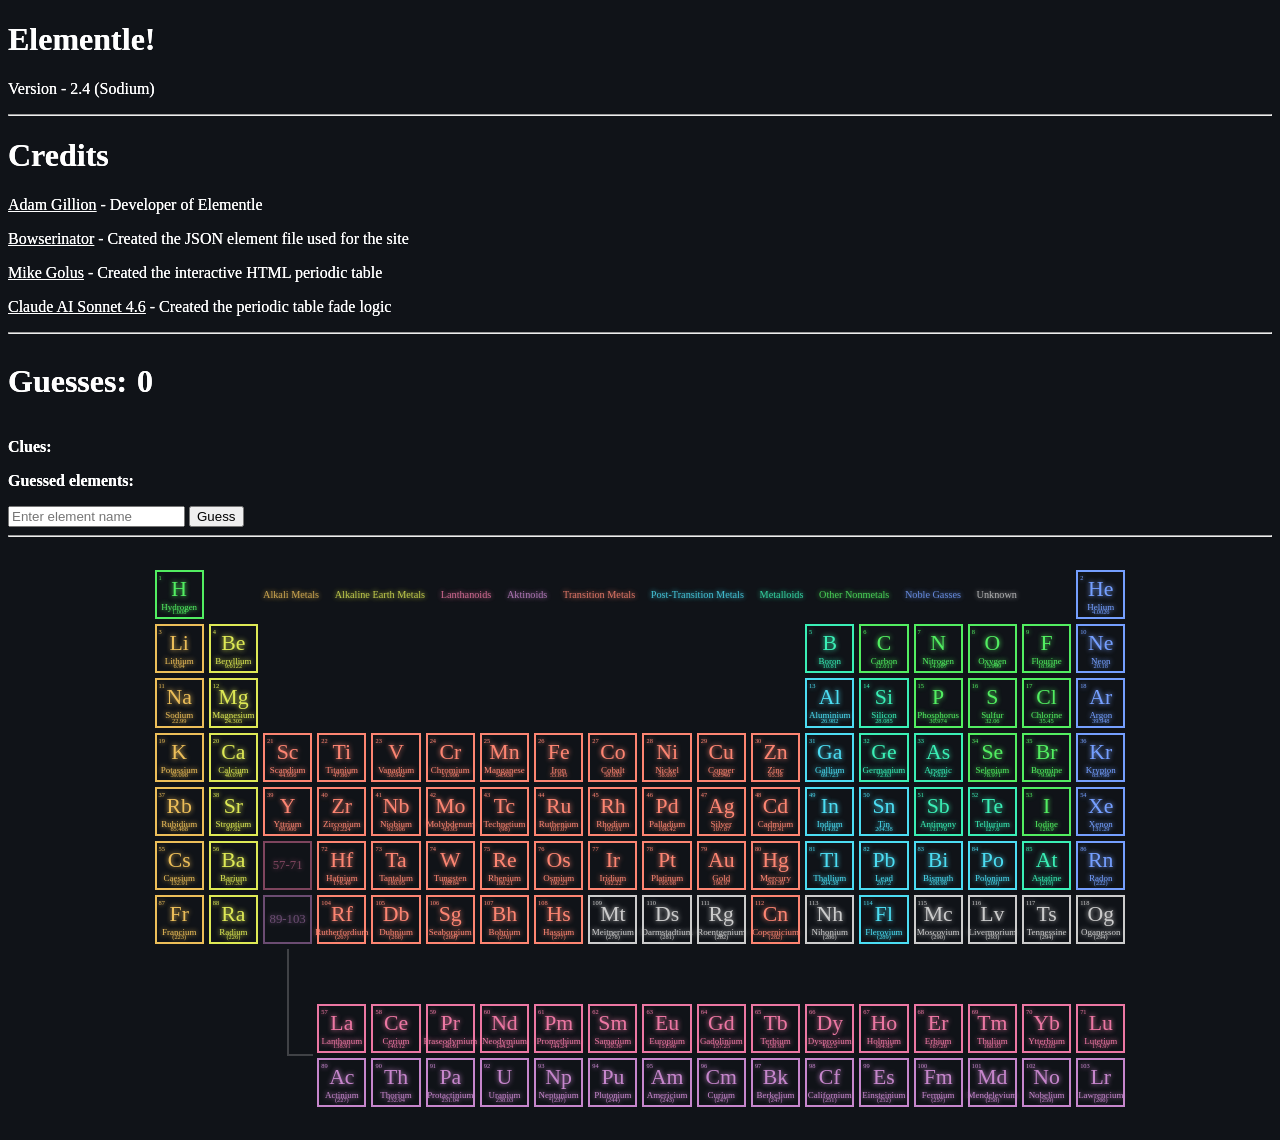
==== commit 7f5efeda: "Sodium 2.4" ====
--- a/index.html
+++ b/index.html
@@ -5,7 +5,7 @@
 </head>
 <body>
   <h1>Elementle!</h1>
-  <p>Version - 2.3 (Sodium)</p>
+  <p>Version - 2.4 (Sodium)</p>
   <hr>
   <h1>Credits</h1>
   <p><a href="https://github.com/the-adam-g/">Adam Gillion</a> - Developer of Elementle</p>
@@ -10962,13 +10962,17 @@
   const rand = Math.floor(Math.random() * jsonData.elements.length);
   const answer = jsonData.elements[rand].name;
   function checkGuess(userGuess) {
+    const input = document.getElementById('guessbox');
+    input.addEventListener('input', (e) => {
+      input.value = '';
+    });   
     if (userGuess.toLowerCase() === answer.toLowerCase()) {
       alert("You win! The element was " + answer);
     } else {
       guesses = guesses + 1;
       document.getElementById("guesses").innerHTML = guesses;
       revealClue(guesses);
-      tried.push("<li>" + userGuess.replace(/,/g, '') + "</li>");
+      tried.push("<li>" + userGuess.replaceAll(',', '') + "</li>");
       document.getElementById("tried").innerHTML = tried;
     }
   }
@@ -11033,7 +11037,11 @@
       clue = "Period: " + elementData.period;
       activeFilters.period = elementData.period;
     } else if (count === 4) {
-      clue = "Ionization energies: " + element.ionization_energies;
+      if (ionization_energies == "") {
+        clue = "No ionization energies";
+      } else {
+        clue = "Ionization energies: " + element.ionization_energies;
+      }
     } else if (count === 5) {
       clue = "Boiling point: " + elementData.boil;
     } else if (count === 6) {
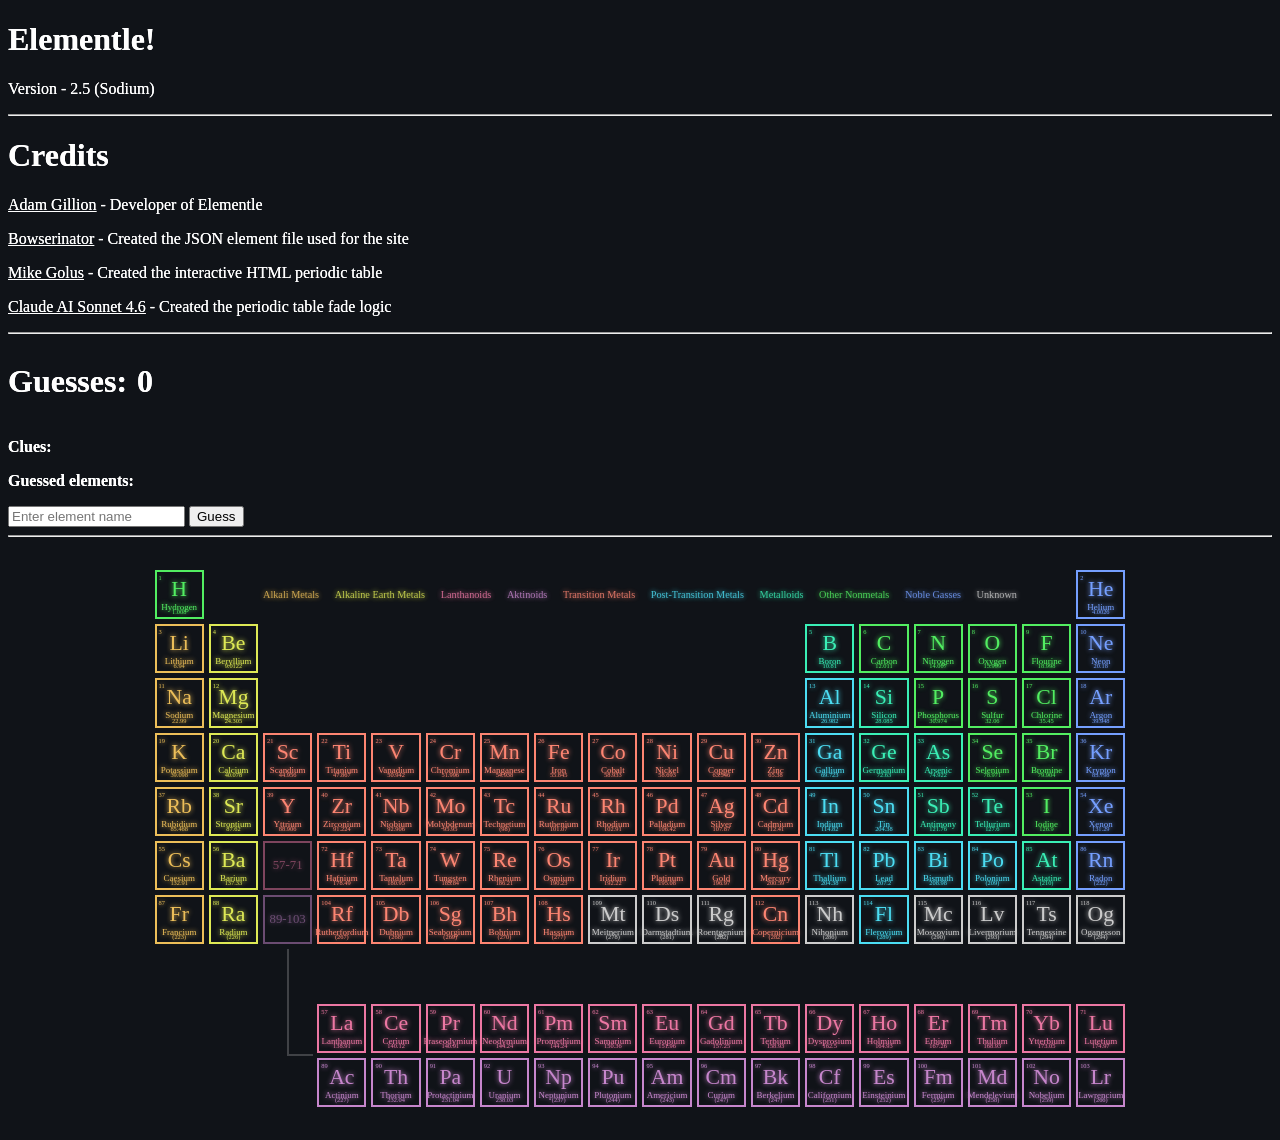
==== commit 8783c501: "Sodium 2.5" ====
--- a/index.html
+++ b/index.html
@@ -5,7 +5,7 @@
 </head>
 <body>
   <h1>Elementle!</h1>
-  <p>Version - 2.4 (Sodium)</p>
+  <p>Version - 2.5 (Sodium)</p>
   <hr>
   <h1>Credits</h1>
   <p><a href="https://github.com/the-adam-g/">Adam Gillion</a> - Developer of Elementle</p>
@@ -10972,8 +10972,8 @@
       guesses = guesses + 1;
       document.getElementById("guesses").innerHTML = guesses;
       revealClue(guesses);
-      tried.push("<li>" + userGuess.replaceAll(',', '') + "</li>");
-      document.getElementById("tried").innerHTML = tried;
+      tried.push("<li>" + userGuess + "</li>");
+      document.getElementById("tried").innerHTML = tried.join("");
     }
   }
 
@@ -11037,10 +11037,10 @@
       clue = "Period: " + elementData.period;
       activeFilters.period = elementData.period;
     } else if (count === 4) {
-      if (ionization_energies == "") {
+      if (!elementData.ionization_energies || elementData.ionization_energies.length === 0) {
         clue = "No ionization energies";
       } else {
-        clue = "Ionization energies: " + element.ionization_energies;
+        clue = "Ionization energies: " + elementData.ionization_energies;
       }
     } else if (count === 5) {
       clue = "Boiling point: " + elementData.boil;
@@ -11052,11 +11052,10 @@
     }
     
     applyBlackouts();
-
     if (clue) {
       clues.push(clue);
       document.getElementById("clues").innerHTML = clues.join("<br>");
     }
   }
 
-</script>   
+</script>
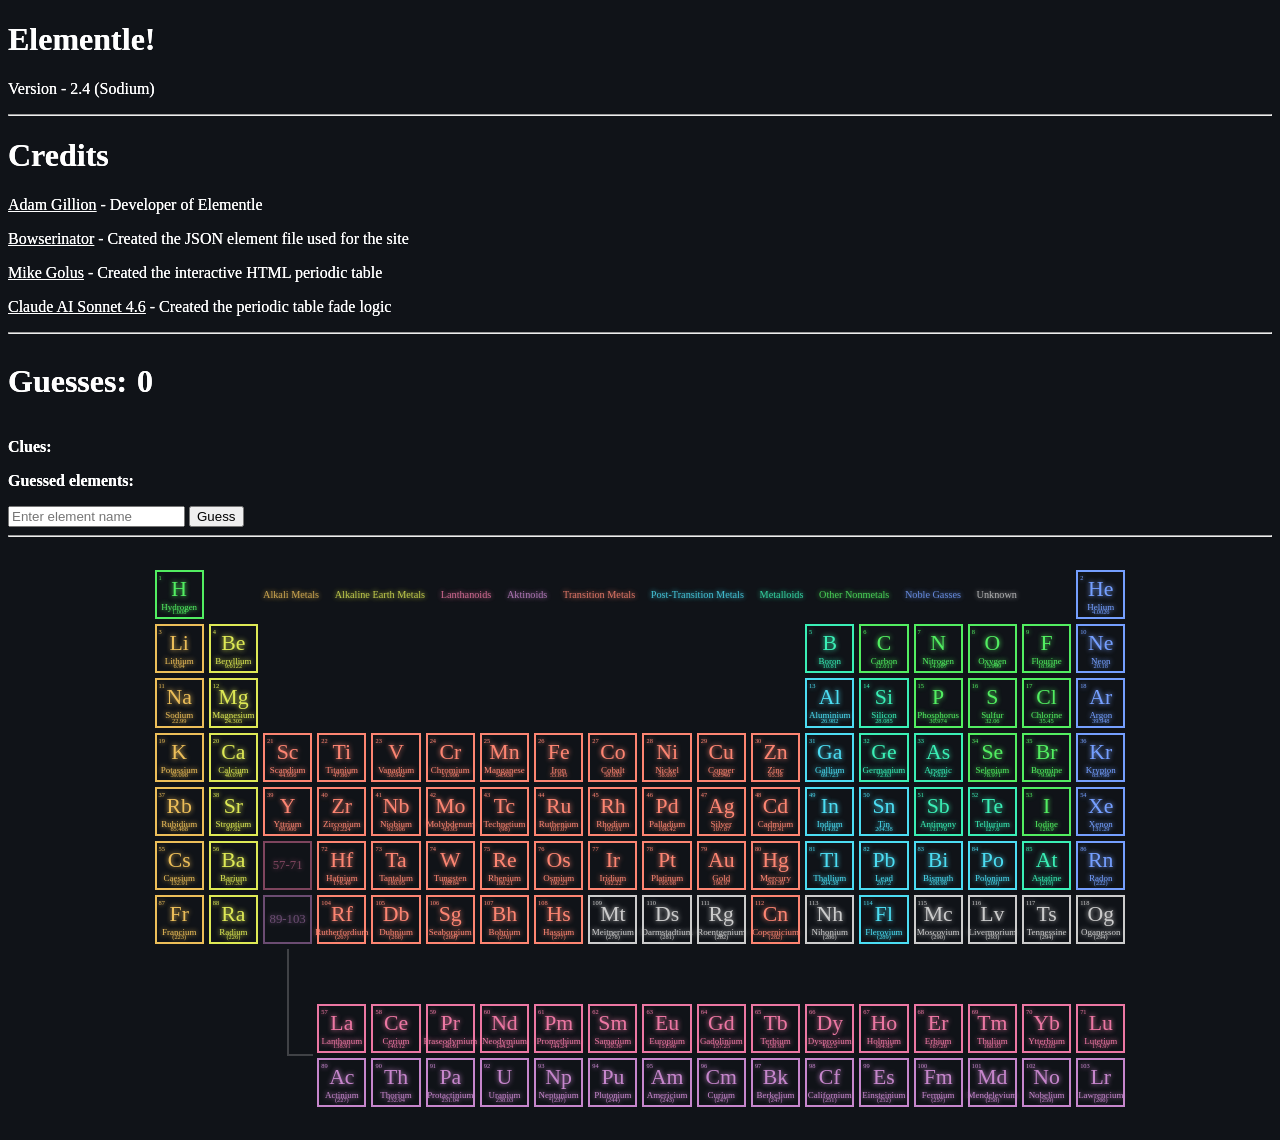
==== commit e520fa0a: "Rollback to Sodium 2.4" ====
--- a/index.html
+++ b/index.html
@@ -5,7 +5,7 @@
 </head>
 <body>
   <h1>Elementle!</h1>
-  <p>Version - 2.5 (Sodium)</p>
+  <p>Version - 2.4 (Sodium)</p>
   <hr>
   <h1>Credits</h1>
   <p><a href="https://github.com/the-adam-g/">Adam Gillion</a> - Developer of Elementle</p>
@@ -11037,10 +11037,10 @@
       clue = "Period: " + elementData.period;
       activeFilters.period = elementData.period;
     } else if (count === 4) {
-      if (!elementData.ionization_energies || elementData.ionization_energies.length === 0) {
+      if (ionization_energies == "") {
         clue = "No ionization energies";
       } else {
-        clue = "Ionization energies: " + elementData.ionization_energies;
+        clue = "Ionization energies: " + element.ionization_energies;
       }
     } else if (count === 5) {
       clue = "Boiling point: " + elementData.boil;
@@ -11052,10 +11052,11 @@
     }
     
     applyBlackouts();
+
     if (clue) {
       clues.push(clue);
       document.getElementById("clues").innerHTML = clues.join("<br>");
     }
   }
 
-</script>
+</script>   
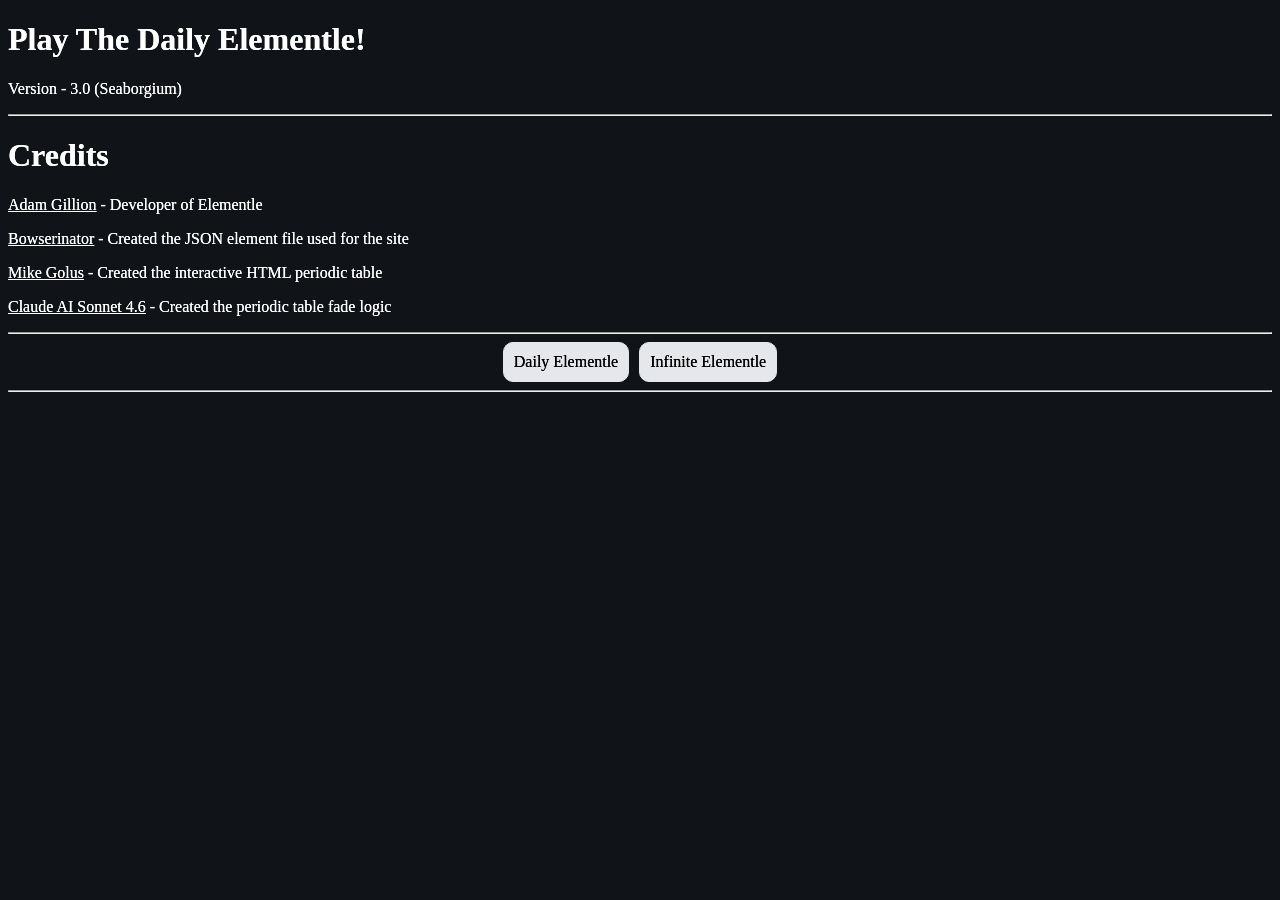
==== commit e3cf4754: "V3 Seaborgium - Added daily elementle mode calculated using js formula - Seperated main mode into fr" ====
--- a/index.html
+++ b/index.html
@@ -4,8 +4,8 @@
   <link rel="stylesheet" type="text/css" href="style.css">
 </head>
 <body>
-  <h1>Elementle!</h1>
-  <p>Version - 2.4 (Sodium)</p>
+  <h1>Play The Daily Elementle!</h1>
+  <p>Version - 3.0 (Seaborgium)</p>
   <hr>
   <h1>Credits</h1>
   <p><a href="https://github.com/the-adam-g/">Adam Gillion</a> - Developer of Elementle</p>
@@ -13,11050 +13,8 @@
   <p><a href="https://codepen.io/mikegolus/pen/OwrPgB">Mike Golus</a> - Created the interactive HTML periodic table</p>
   <p><a href="https://claude.ai/">Claude AI Sonnet 4.6</a> - Created the periodic table fade logic</p>
   <hr>
-  <div style="display: flex;">
-    <h1 style="margin-right: 10px;">Guesses: </h1>
-    <h1 id="guesses">0</h1>
+  <div style="display: flex; margin-left: auto; margin-right: auto; justify-content: center;">
+    <a class="navbar" style="margin-right: 10px;" href="daily.html">Daily Elementle</a>
+    <a class="navbar" href="freeplay.html">Infinite Elementle</a>
   </div>
-  <p id="demo"></p>
-  <p><b>Clues:</b></p>
-  <p id="clues"></p>
-  <p><b>Guessed elements:</b></p>
-  <ul>
-    <div id="tried"></div>
-  </ul>
-  <input type="text" id="guessbox" placeholder="Enter element name">
-  <button onclick="checkGuess(document.getElementById('guessbox').value)">Guess</button>
   <hr>
-  <div class="wrapper">
-    <input class="category-toggle" type="radio" id="alkali-metals" name="categories"/>
-    <input class="category-cancel" type="radio" id="cancel" name="categories"/>
-    <input class="category-toggle" type="radio" id="alkaline-earth-metals" name="categories"/>
-    <input class="category-cancel" type="radio" id="cancel" name="categories"/>
-    <input class="category-toggle" type="radio" id="lanthanoids" name="categories"/>
-    <input class="category-cancel" type="radio" id="cancel" name="categories"/>
-    <input class="category-toggle" type="radio" id="actinoids" name="categories"/>
-    <input class="category-cancel" type="radio" id="cancel" name="categories"/>
-    <input class="category-toggle" type="radio" id="transition-metals" name="categories"/>
-    <input class="category-cancel" type="radio" id="cancel" name="categories"/>
-    <input class="category-toggle" type="radio" id="post-transition-metals" name="categories"/>
-    <input class="category-cancel" type="radio" id="cancel" name="categories"/>
-    <input class="category-toggle" type="radio" id="metalloids" name="categories"/>
-    <input class="category-cancel" type="radio" id="cancel" name="categories"/>
-    <input class="category-toggle" type="radio" id="other-nonmetals" name="categories"/>
-    <input class="category-cancel" type="radio" id="cancel" name="categories"/>
-    <input class="category-toggle" type="radio" id="noble-gasses" name="categories"/>
-    <input class="category-cancel" type="radio" id="cancel" name="categories"/>
-    <input class="category-toggle" type="radio" id="unknown" name="categories"/>
-    <input class="category-cancel" type="radio" id="cancel" name="categories"/>
-    <div class="periodic-table">
-      <div class="element other-nonmetal c1 r1" data-element-num="1">
-        <input class="activate" type="radio" name="elements"/>
-        <input class="deactivate" type="radio" name="elements"/>
-        <div class="overlay"></div>
-        <div class="square">
-          <div class="model">
-            <div class="orbital">
-              <div class="electron"></div>
-            </div>
-          </div>
-          <div class="atomic-number">1</div>
-          <div class="label">
-            <div class="symbol">H</div>
-            <div class="name">Hydrogen</div>
-          </div>
-          <div class="atomic-mass">1.008</div>
-          <ul class="atomic-weight">
-            <li>1</li>
-          </ul>
-        </div>
-      </div>
-      <div class="element noble-gas c18 r1" data-element-num="2">
-        <input class="activate" type="radio" name="elements"/>
-        <input class="deactivate" type="radio" name="elements"/>
-        <div class="overlay"></div>
-        <div class="square">
-          <div class="model">
-            <div class="orbital">
-              <div class="electron"></div>
-              <div class="electron"></div>
-            </div>
-          </div>
-          <div class="atomic-number">2</div>
-          <div class="label">
-            <div class="symbol">He</div>
-            <div class="name">Helium</div>
-          </div>
-          <div class="atomic-mass">4.0026</div>
-          <ul class="atomic-weight">
-            <li>2</li>
-          </ul>
-        </div>
-      </div>
-      <div class="element alkali-metal c1 r2" data-element-num="3">
-        <input class="activate" type="radio" name="elements"/>
-        <input class="deactivate" type="radio" name="elements"/>
-        <div class="overlay"></div>
-        <div class="square">
-          <div class="model">
-            <div class="orbital">
-              <div class="electron"></div>
-              <div class="electron"></div>
-              <div class="electron"></div>
-            </div>
-          </div>
-          <div class="atomic-number">3</div>
-          <div class="label">
-            <div class="symbol">Li</div>
-            <div class="name">Lithium</div>
-          </div>
-          <div class="atomic-mass">6.94</div>
-          <ul class="atomic-weight">
-            <li>3</li>
-          </ul>
-        </div>
-      </div>
-      <div class="element alkaline-earth-metal c2 r2" data-element-num="4">
-        <input class="activate" type="radio" name="elements"/>
-        <input class="deactivate" type="radio" name="elements"/>
-        <div class="overlay"></div>
-        <div class="square">
-          <div class="model">
-            <div class="orbital">
-              <div class="electron"></div>
-              <div class="electron"></div>
-            </div>
-            <div class="orbital">
-              <div class="electron"></div>
-              <div class="electron"></div>
-            </div>
-          </div>
-          <div class="atomic-number">4</div>
-          <div class="label">
-            <div class="symbol">Be</div>
-            <div class="name">Beryllium</div>
-          </div>
-          <div class="atomic-mass">9.0122</div>
-          <ul class="atomic-weight">
-            <li>2</li>
-            <li>2</li>
-          </ul>
-        </div>
-      </div>
-      <div class="element metalloid c13 r2" data-element-num="5">
-        <input class="activate" type="radio" name="elements"/>
-        <input class="deactivate" type="radio" name="elements"/>
-        <div class="overlay"></div>
-        <div class="square">
-          <div class="model">
-            <div class="orbital">
-              <div class="electron"></div>
-              <div class="electron"></div>
-              <div class="electron"></div>
-            </div>
-            <div class="orbital">
-              <div class="electron"></div>
-              <div class="electron"></div>
-            </div>
-          </div>
-          <div class="atomic-number">5</div>
-          <div class="label">
-            <div class="symbol">B</div>
-            <div class="name">Boron</div>
-          </div>
-          <div class="atomic-mass">10.81</div>
-          <ul class="atomic-weight">
-            <li>2</li>
-            <li>3</li>
-          </ul>
-        </div>
-      </div>
-      <div class="element other-nonmetal c14 r2" data-element-num="6">
-        <input class="activate" type="radio" name="elements"/>
-        <input class="deactivate" type="radio" name="elements"/>
-        <div class="overlay"></div>
-        <div class="square">
-          <div class="model">
-            <div class="orbital">
-              <div class="electron"></div>
-              <div class="electron"></div>
-              <div class="electron"></div>
-              <div class="electron"></div>
-            </div>
-            <div class="orbital">
-              <div class="electron"></div>
-              <div class="electron"></div>
-            </div>
-          </div>
-          <div class="atomic-number">6</div>
-          <div class="label">
-            <div class="symbol">C</div>
-            <div class="name">Carbon</div>
-          </div>
-          <div class="atomic-mass">12.011</div>
-          <ul class="atomic-weight">
-            <li>2</li>
-            <li>4</li>
-          </ul>
-        </div>
-      </div>
-      <div class="element other-nonmetal c15 r2" data-element-num="7">
-        <input class="activate" type="radio" name="elements"/>
-        <input class="deactivate" type="radio" name="elements"/>
-        <div class="overlay"></div>
-        <div class="square">
-          <div class="model">
-            <div class="orbital">
-              <div class="electron"></div>
-              <div class="electron"></div>
-              <div class="electron"></div>
-              <div class="electron"></div>
-              <div class="electron"></div>
-            </div>
-            <div class="orbital">
-              <div class="electron"></div>
-              <div class="electron"></div>
-            </div>
-          </div>
-          <div class="atomic-number">7</div>
-          <div class="label">
-            <div class="symbol">N</div>
-            <div class="name">Nitrogen</div>
-          </div>
-          <div class="atomic-mass">14.007</div>
-          <ul class="atomic-weight">
-            <li>2</li>
-            <li>5</li>
-          </ul>
-        </div>
-      </div>
-      <div class="element other-nonmetal c16 r2" data-element-num="8">
-        <input class="activate" type="radio" name="elements"/>
-        <input class="deactivate" type="radio" name="elements"/>
-        <div class="overlay"></div>
-        <div class="square">
-          <div class="model">
-            <div class="orbital">
-              <div class="electron"></div>
-              <div class="electron"></div>
-              <div class="electron"></div>
-              <div class="electron"></div>
-              <div class="electron"></div>
-              <div class="electron"></div>
-            </div>
-            <div class="orbital">
-              <div class="electron"></div>
-              <div class="electron"></div>
-            </div>
-          </div>
-          <div class="atomic-number">8</div>
-          <div class="label">
-            <div class="symbol">O</div>
-            <div class="name">Oxygen</div>
-          </div>
-          <div class="atomic-mass">15.999</div>
-          <ul class="atomic-weight">
-            <li>2</li>
-            <li>6</li>
-          </ul>
-        </div>
-      </div>
-      <div class="element other-nonmetal c17 r2" data-element-num="9">
-        <input class="activate" type="radio" name="elements"/>
-        <input class="deactivate" type="radio" name="elements"/>
-        <div class="overlay"></div>
-        <div class="square">
-          <div class="model">
-            <div class="orbital">
-              <div class="electron"></div>
-              <div class="electron"></div>
-              <div class="electron"></div>
-              <div class="electron"></div>
-              <div class="electron"></div>
-              <div class="electron"></div>
-              <div class="electron"></div>
-            </div>
-            <div class="orbital">
-              <div class="electron"></div>
-              <div class="electron"></div>
-            </div>
-          </div>
-          <div class="atomic-number">9</div>
-          <div class="label">
-            <div class="symbol">F</div>
-            <div class="name">Flourine</div>
-          </div>
-          <div class="atomic-mass">18.998</div>
-          <ul class="atomic-weight">
-            <li>2</li>
-            <li>7</li>
-          </ul>
-        </div>
-      </div>
-      <div class="element noble-gas c18 r2" data-element-num="10">
-        <input class="activate" type="radio" name="elements"/>
-        <input class="deactivate" type="radio" name="elements"/>
-        <div class="overlay"></div>
-        <div class="square">
-          <div class="model">
-            <div class="orbital">
-              <div class="electron"></div>
-              <div class="electron"></div>
-              <div class="electron"></div>
-              <div class="electron"></div>
-              <div class="electron"></div>
-              <div class="electron"></div>
-              <div class="electron"></div>
-              <div class="electron"></div>
-            </div>
-            <div class="orbital">
-              <div class="electron"></div>
-              <div class="electron"></div>
-            </div>
-          </div>
-          <div class="atomic-number">10</div>
-          <div class="label">
-            <div class="symbol">Ne</div>
-            <div class="name">Neon</div>
-          </div>
-          <div class="atomic-mass">20.18</div>
-          <ul class="atomic-weight">
-            <li>2</li>
-            <li>8</li>
-          </ul>
-        </div>
-      </div>
-      <div class="element alkali-metal c1 r3" data-element-num="11">
-        <input class="activate" type="radio" name="elements"/>
-        <input class="deactivate" type="radio" name="elements"/>
-        <div class="overlay"></div>
-        <div class="square">
-          <div class="model">
-            <div class="orbital">
-              <div class="electron"></div>
-            </div>
-            <div class="orbital">
-              <div class="electron"></div>
-              <div class="electron"></div>
-              <div class="electron"></div>
-              <div class="electron"></div>
-              <div class="electron"></div>
-              <div class="electron"></div>
-              <div class="electron"></div>
-              <div class="electron"></div>
-            </div>
-            <div class="orbital">
-              <div class="electron"></div>
-              <div class="electron"></div>
-            </div>
-          </div>
-          <div class="atomic-number">11</div>
-          <div class="label">
-            <div class="symbol">Na</div>
-            <div class="name">Sodium</div>
-          </div>
-          <div class="atomic-mass">22.99</div>
-          <ul class="atomic-weight">
-            <li>2</li>
-            <li>8</li>
-            <li>1</li>
-          </ul>
-        </div>
-      </div>
-      <div class="element alkaline-earth-metal c2 r3" data-element-num="12">
-        <input class="activate" type="radio" name="elements"/>
-        <input class="deactivate" type="radio" name="elements"/>
-        <div class="overlay"></div>
-        <div class="square">
-          <div class="model">
-            <div class="orbital">
-              <div class="electron"></div>
-              <div class="electron"></div>
-            </div>
-            <div class="orbital">
-              <div class="electron"></div>
-              <div class="electron"></div>
-              <div class="electron"></div>
-              <div class="electron"></div>
-              <div class="electron"></div>
-              <div class="electron"></div>
-              <div class="electron"></div>
-              <div class="electron"></div>
-            </div>
-            <div class="orbital">
-              <div class="electron"></div>
-              <div class="electron"></div>
-            </div>
-          </div>
-          <div class="atomic-number">12</div>
-          <div class="label">
-            <div class="symbol">Mg</div>
-            <div class="name">Magnesium</div>
-          </div>
-          <div class="atomic-mass">24.305</div>
-          <ul class="atomic-weight">
-            <li>2</li>
-            <li>8</li>
-            <li>2</li>
-          </ul>
-        </div>
-      </div>
-      <div class="element post-transition-metal c13 r3" data-element-num="13">
-        <input class="activate" type="radio" name="elements"/>
-        <input class="deactivate" type="radio" name="elements"/>
-        <div class="overlay"></div>
-        <div class="square">
-          <div class="model">
-            <div class="orbital">
-              <div class="electron"></div>
-              <div class="electron"></div>
-              <div class="electron"></div>
-            </div>
-            <div class="orbital">
-              <div class="electron"></div>
-              <div class="electron"></div>
-              <div class="electron"></div>
-              <div class="electron"></div>
-              <div class="electron"></div>
-              <div class="electron"></div>
-              <div class="electron"></div>
-              <div class="electron"></div>
-            </div>
-            <div class="orbital">
-              <div class="electron"></div>
-              <div class="electron"></div>
-            </div>
-          </div>
-          <div class="atomic-number">13</div>
-          <div class="label">
-            <div class="symbol">Al</div>
-            <div class="name">Aluminium</div>
-          </div>
-          <div class="atomic-mass">26.982</div>
-          <ul class="atomic-weight">
-            <li>2</li>
-            <li>8</li>
-            <li>3</li>
-          </ul>
-        </div>
-      </div>
-      <div class="element metalloid c14 r3" data-element-num="14">
-        <input class="activate" type="radio" name="elements"/>
-        <input class="deactivate" type="radio" name="elements"/>
-        <div class="overlay"></div>
-        <div class="square">
-          <div class="model">
-            <div class="orbital">
-              <div class="electron"></div>
-              <div class="electron"></div>
-              <div class="electron"></div>
-              <div class="electron"></div>
-            </div>
-            <div class="orbital">
-              <div class="electron"></div>
-              <div class="electron"></div>
-              <div class="electron"></div>
-              <div class="electron"></div>
-              <div class="electron"></div>
-              <div class="electron"></div>
-              <div class="electron"></div>
-              <div class="electron"></div>
-            </div>
-            <div class="orbital">
-              <div class="electron"></div>
-              <div class="electron"></div>
-            </div>
-          </div>
-          <div class="atomic-number">14</div>
-          <div class="label">
-            <div class="symbol">Si</div>
-            <div class="name">Silicon</div>
-          </div>
-          <div class="atomic-mass">28.085</div>
-          <ul class="atomic-weight">
-            <li>2</li>
-            <li>8</li>
-            <li>4</li>
-          </ul>
-        </div>
-      </div>
-      <div class="element other-nonmetal c15 r3" data-element-num="15">
-        <input class="activate" type="radio" name="elements"/>
-        <input class="deactivate" type="radio" name="elements"/>
-        <div class="overlay"></div>
-        <div class="square">
-          <div class="model">
-            <div class="orbital">
-              <div class="electron"></div>
-              <div class="electron"></div>
-              <div class="electron"></div>
-              <div class="electron"></div>
-              <div class="electron"></div>
-            </div>
-            <div class="orbital">
-              <div class="electron"></div>
-              <div class="electron"></div>
-              <div class="electron"></div>
-              <div class="electron"></div>
-              <div class="electron"></div>
-              <div class="electron"></div>
-              <div class="electron"></div>
-              <div class="electron"></div>
-            </div>
-            <div class="orbital">
-              <div class="electron"></div>
-              <div class="electron"></div>
-            </div>
-          </div>
-          <div class="atomic-number">15</div>
-          <div class="label">
-            <div class="symbol">P</div>
-            <div class="name">Phosphorus</div>
-          </div>
-          <div class="atomic-mass">30.974</div>
-          <ul class="atomic-weight">
-            <li>2</li>
-            <li>8</li>
-            <li>5</li>
-          </ul>
-        </div>
-      </div>
-      <div class="element other-nonmetal c16 r3" data-element-num="16">
-        <input class="activate" type="radio" name="elements"/>
-        <input class="deactivate" type="radio" name="elements"/>
-        <div class="overlay"></div>
-        <div class="square">
-          <div class="model">
-            <div class="orbital">
-              <div class="electron"></div>
-              <div class="electron"></div>
-              <div class="electron"></div>
-              <div class="electron"></div>
-              <div class="electron"></div>
-              <div class="electron"></div>
-            </div>
-            <div class="orbital">
-              <div class="electron"></div>
-              <div class="electron"></div>
-              <div class="electron"></div>
-              <div class="electron"></div>
-              <div class="electron"></div>
-              <div class="electron"></div>
-              <div class="electron"></div>
-              <div class="electron"></div>
-            </div>
-            <div class="orbital">
-              <div class="electron"></div>
-              <div class="electron"></div>
-            </div>
-          </div>
-          <div class="atomic-number">16</div>
-          <div class="label">
-            <div class="symbol">S</div>
-            <div class="name">Sulfur</div>
-          </div>
-          <div class="atomic-mass">32.06</div>
-          <ul class="atomic-weight">
-            <li>2</li>
-            <li>8</li>
-            <li>6</li>
-          </ul>
-        </div>
-      </div>
-      <div class="element other-nonmetal c17 r3" data-element-num="17">
-        <input class="activate" type="radio" name="elements"/>
-        <input class="deactivate" type="radio" name="elements"/>
-        <div class="overlay"></div>
-        <div class="square">
-          <div class="model">
-            <div class="orbital">
-              <div class="electron"></div>
-              <div class="electron"></div>
-              <div class="electron"></div>
-              <div class="electron"></div>
-              <div class="electron"></div>
-              <div class="electron"></div>
-              <div class="electron"></div>
-            </div>
-            <div class="orbital">
-              <div class="electron"></div>
-              <div class="electron"></div>
-              <div class="electron"></div>
-              <div class="electron"></div>
-              <div class="electron"></div>
-              <div class="electron"></div>
-              <div class="electron"></div>
-              <div class="electron"></div>
-            </div>
-            <div class="orbital">
-              <div class="electron"></div>
-              <div class="electron"></div>
-            </div>
-          </div>
-          <div class="atomic-number">17</div>
-          <div class="label">
-            <div class="symbol">Cl</div>
-            <div class="name">Chlorine</div>
-          </div>
-          <div class="atomic-mass">35.45</div>
-          <ul class="atomic-weight">
-            <li>2</li>
-            <li>8</li>
-            <li>7</li>
-          </ul>
-        </div>
-      </div>
-      <div class="element noble-gas c18 r3" data-element-num="18">
-        <input class="activate" type="radio" name="elements"/>
-        <input class="deactivate" type="radio" name="elements"/>
-        <div class="overlay"></div>
-        <div class="square">
-          <div class="model">
-            <div class="orbital">
-              <div class="electron"></div>
-              <div class="electron"></div>
-              <div class="electron"></div>
-              <div class="electron"></div>
-              <div class="electron"></div>
-              <div class="electron"></div>
-              <div class="electron"></div>
-              <div class="electron"></div>
-            </div>
-            <div class="orbital">
-              <div class="electron"></div>
-              <div class="electron"></div>
-              <div class="electron"></div>
-              <div class="electron"></div>
-              <div class="electron"></div>
-              <div class="electron"></div>
-              <div class="electron"></div>
-              <div class="electron"></div>
-            </div>
-            <div class="orbital">
-              <div class="electron"></div>
-              <div class="electron"></div>
-            </div>
-          </div>
-          <div class="atomic-number">18</div>
-          <div class="label">
-            <div class="symbol">Ar</div>
-            <div class="name">Argon</div>
-          </div>
-          <div class="atomic-mass">39.948</div>
-          <ul class="atomic-weight">
-            <li>2</li>
-            <li>8</li>
-            <li>8</li>
-          </ul>
-        </div>
-      </div>
-      <div class="element alkali-metal c1 r4" data-element-num="19">
-        <input class="activate" type="radio" name="elements"/>
-        <input class="deactivate" type="radio" name="elements"/>
-        <div class="overlay"></div>
-        <div class="square">
-          <div class="model">
-            <div class="orbital">
-              <div class="electron"></div>
-            </div>
-            <div class="orbital">
-              <div class="electron"></div>
-              <div class="electron"></div>
-              <div class="electron"></div>
-              <div class="electron"></div>
-              <div class="electron"></div>
-              <div class="electron"></div>
-              <div class="electron"></div>
-              <div class="electron"></div>
-            </div>
-            <div class="orbital">
-              <div class="electron"></div>
-              <div class="electron"></div>
-              <div class="electron"></div>
-              <div class="electron"></div>
-              <div class="electron"></div>
-              <div class="electron"></div>
-              <div class="electron"></div>
-              <div class="electron"></div>
-            </div>
-            <div class="orbital">
-              <div class="electron"></div>
-              <div class="electron"></div>
-            </div>
-          </div>
-          <div class="atomic-number">19</div>
-          <div class="label">
-            <div class="symbol">K</div>
-            <div class="name">Potassium</div>
-          </div>
-          <div class="atomic-mass">39.098</div>
-          <ul class="atomic-weight">
-            <li>2</li>
-            <li>8</li>
-            <li>8</li>
-            <li>1</li>
-          </ul>
-        </div>
-      </div>
-      <div class="element alkaline-earth-metal c2 r4" data-element-num="20">
-        <input class="activate" type="radio" name="elements"/>
-        <input class="deactivate" type="radio" name="elements"/>
-        <div class="overlay"></div>
-        <div class="square">
-          <div class="model">
-            <div class="orbital">
-              <div class="electron"></div>
-              <div class="electron"></div>
-            </div>
-            <div class="orbital">
-              <div class="electron"></div>
-              <div class="electron"></div>
-              <div class="electron"></div>
-              <div class="electron"></div>
-              <div class="electron"></div>
-              <div class="electron"></div>
-              <div class="electron"></div>
-              <div class="electron"></div>
-            </div>
-            <div class="orbital">
-              <div class="electron"></div>
-              <div class="electron"></div>
-              <div class="electron"></div>
-              <div class="electron"></div>
-              <div class="electron"></div>
-              <div class="electron"></div>
-              <div class="electron"></div>
-              <div class="electron"></div>
-            </div>
-            <div class="orbital">
-              <div class="electron"></div>
-              <div class="electron"></div>
-            </div>
-          </div>
-          <div class="atomic-number">20</div>
-          <div class="label">
-            <div class="symbol">Ca</div>
-            <div class="name">Calcium</div>
-          </div>
-          <div class="atomic-mass">40.078</div>
-          <ul class="atomic-weight">
-            <li>2</li>
-            <li>8</li>
-            <li>8</li>
-            <li>2</li>
-          </ul>
-        </div>
-      </div>
-      <div class="element transition-metal c3 r4" data-element-num="21">
-        <input class="activate" type="radio" name="elements"/>
-        <input class="deactivate" type="radio" name="elements"/>
-        <div class="overlay"></div>
-        <div class="square">
-          <div class="model">
-            <div class="orbital">
-              <div class="electron"></div>
-              <div class="electron"></div>
-            </div>
-            <div class="orbital">
-              <div class="electron"></div>
-              <div class="electron"></div>
-              <div class="electron"></div>
-              <div class="electron"></div>
-              <div class="electron"></div>
-              <div class="electron"></div>
-              <div class="electron"></div>
-              <div class="electron"></div>
-              <div class="electron"></div>
-            </div>
-            <div class="orbital">
-              <div class="electron"></div>
-              <div class="electron"></div>
-              <div class="electron"></div>
-              <div class="electron"></div>
-              <div class="electron"></div>
-              <div class="electron"></div>
-              <div class="electron"></div>
-              <div class="electron"></div>
-            </div>
-            <div class="orbital">
-              <div class="electron"></div>
-              <div class="electron"></div>
-            </div>
-          </div>
-          <div class="atomic-number">21</div>
-          <div class="label">
-            <div class="symbol">Sc</div>
-            <div class="name">Scandium</div>
-          </div>
-          <div class="atomic-mass">44.956</div>
-          <ul class="atomic-weight">
-            <li>2</li>
-            <li>8</li>
-            <li>9</li>
-            <li>2</li>
-          </ul>
-        </div>
-      </div>
-      <div class="element transition-metal c4 r4" data-element-num="22">
-        <input class="activate" type="radio" name="elements"/>
-        <input class="deactivate" type="radio" name="elements"/>
-        <div class="overlay"></div>
-        <div class="square">
-          <div class="model">
-            <div class="orbital">
-              <div class="electron"></div>
-              <div class="electron"></div>
-            </div>
-            <div class="orbital">
-              <div class="electron"></div>
-              <div class="electron"></div>
-              <div class="electron"></div>
-              <div class="electron"></div>
-              <div class="electron"></div>
-              <div class="electron"></div>
-              <div class="electron"></div>
-              <div class="electron"></div>
-              <div class="electron"></div>
-              <div class="electron"></div>
-            </div>
-            <div class="orbital">
-              <div class="electron"></div>
-              <div class="electron"></div>
-              <div class="electron"></div>
-              <div class="electron"></div>
-              <div class="electron"></div>
-              <div class="electron"></div>
-              <div class="electron"></div>
-              <div class="electron"></div>
-            </div>
-            <div class="orbital">
-              <div class="electron"></div>
-              <div class="electron"></div>
-            </div>
-          </div>
-          <div class="atomic-number">22</div>
-          <div class="label">
-            <div class="symbol">Ti</div>
-            <div class="name">Titanium</div>
-          </div>
-          <div class="atomic-mass">47.867</div>
-          <ul class="atomic-weight">
-            <li>2</li>
-            <li>8</li>
-            <li>10</li>
-            <li>2</li>
-          </ul>
-        </div>
-      </div>
-      <div class="element transition-metal c5 r4" data-element-num="23">
-        <input class="activate" type="radio" name="elements"/>
-        <input class="deactivate" type="radio" name="elements"/>
-        <div class="overlay"></div>
-        <div class="square">
-          <div class="model">
-            <div class="orbital">
-              <div class="electron"></div>
-              <div class="electron"></div>
-            </div>
-            <div class="orbital">
-              <div class="electron"></div>
-              <div class="electron"></div>
-              <div class="electron"></div>
-              <div class="electron"></div>
-              <div class="electron"></div>
-              <div class="electron"></div>
-              <div class="electron"></div>
-              <div class="electron"></div>
-              <div class="electron"></div>
-              <div class="electron"></div>
-              <div class="electron"></div>
-            </div>
-            <div class="orbital">
-              <div class="electron"></div>
-              <div class="electron"></div>
-              <div class="electron"></div>
-              <div class="electron"></div>
-              <div class="electron"></div>
-              <div class="electron"></div>
-              <div class="electron"></div>
-              <div class="electron"></div>
-            </div>
-            <div class="orbital">
-              <div class="electron"></div>
-              <div class="electron"></div>
-            </div>
-          </div>
-          <div class="atomic-number">23</div>
-          <div class="label">
-            <div class="symbol">V</div>
-            <div class="name">Vanadium</div>
-          </div>
-          <div class="atomic-mass">50.942</div>
-          <ul class="atomic-weight">
-            <li>2</li>
-            <li>8</li>
-            <li>11</li>
-            <li>2</li>
-          </ul>
-        </div>
-      </div>
-      <div class="element transition-metal c6 r4" data-element-num="24">
-        <input class="activate" type="radio" name="elements"/>
-        <input class="deactivate" type="radio" name="elements"/>
-        <div class="overlay"></div>
-        <div class="square">
-          <div class="model">
-            <div class="orbital">
-              <div class="electron"></div>
-            </div>
-            <div class="orbital">
-              <div class="electron"></div>
-              <div class="electron"></div>
-              <div class="electron"></div>
-              <div class="electron"></div>
-              <div class="electron"></div>
-              <div class="electron"></div>
-              <div class="electron"></div>
-              <div class="electron"></div>
-              <div class="electron"></div>
-              <div class="electron"></div>
-              <div class="electron"></div>
-              <div class="electron"></div>
-              <div class="electron"></div>
-            </div>
-            <div class="orbital">
-              <div class="electron"></div>
-              <div class="electron"></div>
-              <div class="electron"></div>
-              <div class="electron"></div>
-              <div class="electron"></div>
-              <div class="electron"></div>
-              <div class="electron"></div>
-              <div class="electron"></div>
-            </div>
-            <div class="orbital">
-              <div class="electron"></div>
-              <div class="electron"></div>
-            </div>
-          </div>
-          <div class="atomic-number">24</div>
-          <div class="label">
-            <div class="symbol">Cr</div>
-            <div class="name">Chromium</div>
-          </div>
-          <div class="atomic-mass">51.996</div>
-          <ul class="atomic-weight">
-            <li>2</li>
-            <li>8</li>
-            <li>13</li>
-            <li>1</li>
-          </ul>
-        </div>
-      </div>
-      <div class="element transition-metal c7 r4" data-element-num="25">
-        <input class="activate" type="radio" name="elements"/>
-        <input class="deactivate" type="radio" name="elements"/>
-        <div class="overlay"></div>
-        <div class="square">
-          <div class="model">
-            <div class="orbital">
-              <div class="electron"></div>
-              <div class="electron"></div>
-            </div>
-            <div class="orbital">
-              <div class="electron"></div>
-              <div class="electron"></div>
-              <div class="electron"></div>
-              <div class="electron"></div>
-              <div class="electron"></div>
-              <div class="electron"></div>
-              <div class="electron"></div>
-              <div class="electron"></div>
-              <div class="electron"></div>
-              <div class="electron"></div>
-              <div class="electron"></div>
-              <div class="electron"></div>
-              <div class="electron"></div>
-            </div>
-            <div class="orbital">
-              <div class="electron"></div>
-              <div class="electron"></div>
-              <div class="electron"></div>
-              <div class="electron"></div>
-              <div class="electron"></div>
-              <div class="electron"></div>
-              <div class="electron"></div>
-              <div class="electron"></div>
-            </div>
-            <div class="orbital">
-              <div class="electron"></div>
-              <div class="electron"></div>
-            </div>
-          </div>
-          <div class="atomic-number">25</div>
-          <div class="label">
-            <div class="symbol">Mn</div>
-            <div class="name">Manganese</div>
-          </div>
-          <div class="atomic-mass">54.938</div>
-          <ul class="atomic-weight">
-            <li>2</li>
-            <li>8</li>
-            <li>13</li>
-            <li>2</li>
-          </ul>
-        </div>
-      </div>
-      <div class="element transition-metal c8 r4" data-element-num="26">
-        <input class="activate" type="radio" name="elements"/>
-        <input class="deactivate" type="radio" name="elements"/>
-        <div class="overlay"></div>
-        <div class="square">
-          <div class="model">
-            <div class="orbital">
-              <div class="electron"></div>
-              <div class="electron"></div>
-            </div>
-            <div class="orbital">
-              <div class="electron"></div>
-              <div class="electron"></div>
-              <div class="electron"></div>
-              <div class="electron"></div>
-              <div class="electron"></div>
-              <div class="electron"></div>
-              <div class="electron"></div>
-              <div class="electron"></div>
-              <div class="electron"></div>
-              <div class="electron"></div>
-              <div class="electron"></div>
-              <div class="electron"></div>
-              <div class="electron"></div>
-              <div class="electron"></div>
-            </div>
-            <div class="orbital">
-              <div class="electron"></div>
-              <div class="electron"></div>
-              <div class="electron"></div>
-              <div class="electron"></div>
-              <div class="electron"></div>
-              <div class="electron"></div>
-              <div class="electron"></div>
-              <div class="electron"></div>
-            </div>
-            <div class="orbital">
-              <div class="electron"></div>
-              <div class="electron"></div>
-            </div>
-          </div>
-          <div class="atomic-number">26</div>
-          <div class="label">
-            <div class="symbol">Fe</div>
-            <div class="name">Iron</div>
-          </div>
-          <div class="atomic-mass">55.845</div>
-          <ul class="atomic-weight">
-            <li>2</li>
-            <li>8</li>
-            <li>14</li>
-            <li>2</li>
-          </ul>
-        </div>
-      </div>
-      <div class="element transition-metal c9 r4" data-element-num="27">
-        <input class="activate" type="radio" name="elements"/>
-        <input class="deactivate" type="radio" name="elements"/>
-        <div class="overlay"></div>
-        <div class="square">
-          <div class="model">
-            <div class="orbital">
-              <div class="electron"></div>
-              <div class="electron"></div>
-            </div>
-            <div class="orbital">
-              <div class="electron"></div>
-              <div class="electron"></div>
-              <div class="electron"></div>
-              <div class="electron"></div>
-              <div class="electron"></div>
-              <div class="electron"></div>
-              <div class="electron"></div>
-              <div class="electron"></div>
-              <div class="electron"></div>
-              <div class="electron"></div>
-              <div class="electron"></div>
-              <div class="electron"></div>
-              <div class="electron"></div>
-              <div class="electron"></div>
-              <div class="electron"></div>
-            </div>
-            <div class="orbital">
-              <div class="electron"></div>
-              <div class="electron"></div>
-              <div class="electron"></div>
-              <div class="electron"></div>
-              <div class="electron"></div>
-              <div class="electron"></div>
-              <div class="electron"></div>
-              <div class="electron"></div>
-            </div>
-            <div class="orbital">
-              <div class="electron"></div>
-              <div class="electron"></div>
-            </div>
-          </div>
-          <div class="atomic-number">27</div>
-          <div class="label">
-            <div class="symbol">Co</div>
-            <div class="name">Cobalt</div>
-          </div>
-          <div class="atomic-mass">58.933</div>
-          <ul class="atomic-weight">
-            <li>2</li>
-            <li>8</li>
-            <li>15</li>
-            <li>2</li>
-          </ul>
-        </div>
-      </div>
-      <div class="element transition-metal c10 r4" data-element-num="28">
-        <input class="activate" type="radio" name="elements"/>
-        <input class="deactivate" type="radio" name="elements"/>
-        <div class="overlay"></div>
-        <div class="square">
-          <div class="model">
-            <div class="orbital">
-              <div class="electron"></div>
-              <div class="electron"></div>
-            </div>
-            <div class="orbital">
-              <div class="electron"></div>
-              <div class="electron"></div>
-              <div class="electron"></div>
-              <div class="electron"></div>
-              <div class="electron"></div>
-              <div class="electron"></div>
-              <div class="electron"></div>
-              <div class="electron"></div>
-              <div class="electron"></div>
-              <div class="electron"></div>
-              <div class="electron"></div>
-              <div class="electron"></div>
-              <div class="electron"></div>
-              <div class="electron"></div>
-              <div class="electron"></div>
-              <div class="electron"></div>
-            </div>
-            <div class="orbital">
-              <div class="electron"></div>
-              <div class="electron"></div>
-              <div class="electron"></div>
-              <div class="electron"></div>
-              <div class="electron"></div>
-              <div class="electron"></div>
-              <div class="electron"></div>
-              <div class="electron"></div>
-            </div>
-            <div class="orbital">
-              <div class="electron"></div>
-              <div class="electron"></div>
-            </div>
-          </div>
-          <div class="atomic-number">28</div>
-          <div class="label">
-            <div class="symbol">Ni</div>
-            <div class="name">Nickel</div>
-          </div>
-          <div class="atomic-mass">58.693</div>
-          <ul class="atomic-weight">
-            <li>2</li>
-            <li>8</li>
-            <li>16</li>
-            <li>2</li>
-          </ul>
-        </div>
-      </div>
-      <div class="element transition-metal c11 r4" data-element-num="29">
-        <input class="activate" type="radio" name="elements"/>
-        <input class="deactivate" type="radio" name="elements"/>
-        <div class="overlay"></div>
-        <div class="square">
-          <div class="model">
-            <div class="orbital">
-              <div class="electron"></div>
-            </div>
-            <div class="orbital">
-              <div class="electron"></div>
-              <div class="electron"></div>
-              <div class="electron"></div>
-              <div class="electron"></div>
-              <div class="electron"></div>
-              <div class="electron"></div>
-              <div class="electron"></div>
-              <div class="electron"></div>
-              <div class="electron"></div>
-              <div class="electron"></div>
-              <div class="electron"></div>
-              <div class="electron"></div>
-              <div class="electron"></div>
-              <div class="electron"></div>
-              <div class="electron"></div>
-              <div class="electron"></div>
-              <div class="electron"></div>
-              <div class="electron"></div>
-            </div>
-            <div class="orbital">
-              <div class="electron"></div>
-              <div class="electron"></div>
-              <div class="electron"></div>
-              <div class="electron"></div>
-              <div class="electron"></div>
-              <div class="electron"></div>
-              <div class="electron"></div>
-              <div class="electron"></div>
-            </div>
-            <div class="orbital">
-              <div class="electron"></div>
-              <div class="electron"></div>
-            </div>
-          </div>
-          <div class="atomic-number">29</div>
-          <div class="label">
-            <div class="symbol">Cu</div>
-            <div class="name">Copper</div>
-          </div>
-          <div class="atomic-mass">63.546</div>
-          <ul class="atomic-weight">
-            <li>2</li>
-            <li>8</li>
-            <li>18</li>
-            <li>1</li>
-          </ul>
-        </div>
-      </div>
-      <div class="element transition-metal c12 r4" data-element-num="30">
-        <input class="activate" type="radio" name="elements"/>
-        <input class="deactivate" type="radio" name="elements"/>
-        <div class="overlay"></div>
-        <div class="square">
-          <div class="model">
-            <div class="orbital">
-              <div class="electron"></div>
-              <div class="electron"></div>
-            </div>
-            <div class="orbital">
-              <div class="electron"></div>
-              <div class="electron"></div>
-              <div class="electron"></div>
-              <div class="electron"></div>
-              <div class="electron"></div>
-              <div class="electron"></div>
-              <div class="electron"></div>
-              <div class="electron"></div>
-              <div class="electron"></div>
-              <div class="electron"></div>
-              <div class="electron"></div>
-              <div class="electron"></div>
-              <div class="electron"></div>
-              <div class="electron"></div>
-              <div class="electron"></div>
-              <div class="electron"></div>
-              <div class="electron"></div>
-              <div class="electron"></div>
-            </div>
-            <div class="orbital">
-              <div class="electron"></div>
-              <div class="electron"></div>
-              <div class="electron"></div>
-              <div class="electron"></div>
-              <div class="electron"></div>
-              <div class="electron"></div>
-              <div class="electron"></div>
-              <div class="electron"></div>
-            </div>
-            <div class="orbital">
-              <div class="electron"></div>
-              <div class="electron"></div>
-            </div>
-          </div>
-          <div class="atomic-number">30</div>
-          <div class="label">
-            <div class="symbol">Zn</div>
-            <div class="name">Zinc</div>
-          </div>
-          <div class="atomic-mass">65.38</div>
-          <ul class="atomic-weight">
-            <li>2</li>
-            <li>8</li>
-            <li>18</li>
-            <li>2</li>
-          </ul>
-        </div>
-      </div>
-      <div class="element post-transition-metal c13 r4" data-element-num="31">
-        <input class="activate" type="radio" name="elements"/>
-        <input class="deactivate" type="radio" name="elements"/>
-        <div class="overlay"></div>
-        <div class="square">
-          <div class="model">
-            <div class="orbital">
-              <div class="electron"></div>
-              <div class="electron"></div>
-              <div class="electron"></div>
-            </div>
-            <div class="orbital">
-              <div class="electron"></div>
-              <div class="electron"></div>
-              <div class="electron"></div>
-              <div class="electron"></div>
-              <div class="electron"></div>
-              <div class="electron"></div>
-              <div class="electron"></div>
-              <div class="electron"></div>
-              <div class="electron"></div>
-              <div class="electron"></div>
-              <div class="electron"></div>
-              <div class="electron"></div>
-              <div class="electron"></div>
-              <div class="electron"></div>
-              <div class="electron"></div>
-              <div class="electron"></div>
-              <div class="electron"></div>
-              <div class="electron"></div>
-            </div>
-            <div class="orbital">
-              <div class="electron"></div>
-              <div class="electron"></div>
-              <div class="electron"></div>
-              <div class="electron"></div>
-              <div class="electron"></div>
-              <div class="electron"></div>
-              <div class="electron"></div>
-              <div class="electron"></div>
-            </div>
-            <div class="orbital">
-              <div class="electron"></div>
-              <div class="electron"></div>
-            </div>
-          </div>
-          <div class="atomic-number">31</div>
-          <div class="label">
-            <div class="symbol">Ga</div>
-            <div class="name">Gallium</div>
-          </div>
-          <div class="atomic-mass">69.723</div>
-          <ul class="atomic-weight">
-            <li>2</li>
-            <li>8</li>
-            <li>18</li>
-            <li>3</li>
-          </ul>
-        </div>
-      </div>
-      <div class="element metalloid c14 r4" data-element-num="32">
-        <input class="activate" type="radio" name="elements"/>
-        <input class="deactivate" type="radio" name="elements"/>
-        <div class="overlay"></div>
-        <div class="square">
-          <div class="model">
-            <div class="orbital">
-              <div class="electron"></div>
-              <div class="electron"></div>
-              <div class="electron"></div>
-              <div class="electron"></div>
-            </div>
-            <div class="orbital">
-              <div class="electron"></div>
-              <div class="electron"></div>
-              <div class="electron"></div>
-              <div class="electron"></div>
-              <div class="electron"></div>
-              <div class="electron"></div>
-              <div class="electron"></div>
-              <div class="electron"></div>
-              <div class="electron"></div>
-              <div class="electron"></div>
-              <div class="electron"></div>
-              <div class="electron"></div>
-              <div class="electron"></div>
-              <div class="electron"></div>
-              <div class="electron"></div>
-              <div class="electron"></div>
-              <div class="electron"></div>
-              <div class="electron"></div>
-            </div>
-            <div class="orbital">
-              <div class="electron"></div>
-              <div class="electron"></div>
-              <div class="electron"></div>
-              <div class="electron"></div>
-              <div class="electron"></div>
-              <div class="electron"></div>
-              <div class="electron"></div>
-              <div class="electron"></div>
-            </div>
-            <div class="orbital">
-              <div class="electron"></div>
-              <div class="electron"></div>
-            </div>
-          </div>
-          <div class="atomic-number">32</div>
-          <div class="label">
-            <div class="symbol">Ge</div>
-            <div class="name">Germanium</div>
-          </div>
-          <div class="atomic-mass">72.63</div>
-          <ul class="atomic-weight">
-            <li>2</li>
-            <li>8</li>
-            <li>18</li>
-            <li>4</li>
-          </ul>
-        </div>
-      </div>
-      <div class="element metalloid c15 r4" data-element-num="33">
-        <input class="activate" type="radio" name="elements"/>
-        <input class="deactivate" type="radio" name="elements"/>
-        <div class="overlay"></div>
-        <div class="square">
-          <div class="model">
-            <div class="orbital">
-              <div class="electron"></div>
-              <div class="electron"></div>
-              <div class="electron"></div>
-              <div class="electron"></div>
-              <div class="electron"></div>
-            </div>
-            <div class="orbital">
-              <div class="electron"></div>
-              <div class="electron"></div>
-              <div class="electron"></div>
-              <div class="electron"></div>
-              <div class="electron"></div>
-              <div class="electron"></div>
-              <div class="electron"></div>
-              <div class="electron"></div>
-              <div class="electron"></div>
-              <div class="electron"></div>
-              <div class="electron"></div>
-              <div class="electron"></div>
-              <div class="electron"></div>
-              <div class="electron"></div>
-              <div class="electron"></div>
-              <div class="electron"></div>
-              <div class="electron"></div>
-              <div class="electron"></div>
-            </div>
-            <div class="orbital">
-              <div class="electron"></div>
-              <div class="electron"></div>
-              <div class="electron"></div>
-              <div class="electron"></div>
-              <div class="electron"></div>
-              <div class="electron"></div>
-              <div class="electron"></div>
-              <div class="electron"></div>
-            </div>
-            <div class="orbital">
-              <div class="electron"></div>
-              <div class="electron"></div>
-            </div>
-          </div>
-          <div class="atomic-number">33</div>
-          <div class="label">
-            <div class="symbol">As</div>
-            <div class="name">Arsenic</div>
-          </div>
-          <div class="atomic-mass">74.922</div>
-          <ul class="atomic-weight">
-            <li>2</li>
-            <li>8</li>
-            <li>18</li>
-            <li>5</li>
-          </ul>
-        </div>
-      </div>
-      <div class="element other-nonmetal c16 r4" data-element-num="34">
-        <input class="activate" type="radio" name="elements"/>
-        <input class="deactivate" type="radio" name="elements"/>
-        <div class="overlay"></div>
-        <div class="square">
-          <div class="model">
-            <div class="orbital">
-              <div class="electron"></div>
-              <div class="electron"></div>
-              <div class="electron"></div>
-              <div class="electron"></div>
-              <div class="electron"></div>
-              <div class="electron"></div>
-            </div>
-            <div class="orbital">
-              <div class="electron"></div>
-              <div class="electron"></div>
-              <div class="electron"></div>
-              <div class="electron"></div>
-              <div class="electron"></div>
-              <div class="electron"></div>
-              <div class="electron"></div>
-              <div class="electron"></div>
-              <div class="electron"></div>
-              <div class="electron"></div>
-              <div class="electron"></div>
-              <div class="electron"></div>
-              <div class="electron"></div>
-              <div class="electron"></div>
-              <div class="electron"></div>
-              <div class="electron"></div>
-              <div class="electron"></div>
-              <div class="electron"></div>
-            </div>
-            <div class="orbital">
-              <div class="electron"></div>
-              <div class="electron"></div>
-              <div class="electron"></div>
-              <div class="electron"></div>
-              <div class="electron"></div>
-              <div class="electron"></div>
-              <div class="electron"></div>
-              <div class="electron"></div>
-            </div>
-            <div class="orbital">
-              <div class="electron"></div>
-              <div class="electron"></div>
-            </div>
-          </div>
-          <div class="atomic-number">34</div>
-          <div class="label">
-            <div class="symbol">Se</div>
-            <div class="name">Selenium</div>
-          </div>
-          <div class="atomic-mass">78.971</div>
-          <ul class="atomic-weight">
-            <li>2</li>
-            <li>8</li>
-            <li>18</li>
-            <li>6</li>
-          </ul>
-        </div>
-      </div>
-      <div class="element other-nonmetal c17 r4" data-element-num="35">
-        <input class="activate" type="radio" name="elements"/>
-        <input class="deactivate" type="radio" name="elements"/>
-        <div class="overlay"></div>
-        <div class="square">
-          <div class="model">
-            <div class="orbital">
-              <div class="electron"></div>
-              <div class="electron"></div>
-              <div class="electron"></div>
-              <div class="electron"></div>
-              <div class="electron"></div>
-              <div class="electron"></div>
-              <div class="electron"></div>
-            </div>
-            <div class="orbital">
-              <div class="electron"></div>
-              <div class="electron"></div>
-              <div class="electron"></div>
-              <div class="electron"></div>
-              <div class="electron"></div>
-              <div class="electron"></div>
-              <div class="electron"></div>
-              <div class="electron"></div>
-              <div class="electron"></div>
-              <div class="electron"></div>
-              <div class="electron"></div>
-              <div class="electron"></div>
-              <div class="electron"></div>
-              <div class="electron"></div>
-              <div class="electron"></div>
-              <div class="electron"></div>
-              <div class="electron"></div>
-              <div class="electron"></div>
-            </div>
-            <div class="orbital">
-              <div class="electron"></div>
-              <div class="electron"></div>
-              <div class="electron"></div>
-              <div class="electron"></div>
-              <div class="electron"></div>
-              <div class="electron"></div>
-              <div class="electron"></div>
-              <div class="electron"></div>
-            </div>
-            <div class="orbital">
-              <div class="electron"></div>
-              <div class="electron"></div>
-            </div>
-          </div>
-          <div class="atomic-number">35</div>
-          <div class="label">
-            <div class="symbol">Br</div>
-            <div class="name">Bromine</div>
-          </div>
-          <div class="atomic-mass">79.904</div>
-          <ul class="atomic-weight">
-            <li>2</li>
-            <li>8</li>
-            <li>18</li>
-            <li>7</li>
-          </ul>
-        </div>
-      </div>
-      <div class="element noble-gas c18 r4" data-element-num="36">
-        <input class="activate" type="radio" name="elements"/>
-        <input class="deactivate" type="radio" name="elements"/>
-        <div class="overlay"></div>
-        <div class="square">
-          <div class="model">
-            <div class="orbital">
-              <div class="electron"></div>
-              <div class="electron"></div>
-              <div class="electron"></div>
-              <div class="electron"></div>
-              <div class="electron"></div>
-              <div class="electron"></div>
-              <div class="electron"></div>
-              <div class="electron"></div>
-            </div>
-            <div class="orbital">
-              <div class="electron"></div>
-              <div class="electron"></div>
-              <div class="electron"></div>
-              <div class="electron"></div>
-              <div class="electron"></div>
-              <div class="electron"></div>
-              <div class="electron"></div>
-              <div class="electron"></div>
-              <div class="electron"></div>
-              <div class="electron"></div>
-              <div class="electron"></div>
-              <div class="electron"></div>
-              <div class="electron"></div>
-              <div class="electron"></div>
-              <div class="electron"></div>
-              <div class="electron"></div>
-              <div class="electron"></div>
-              <div class="electron"></div>
-            </div>
-            <div class="orbital">
-              <div class="electron"></div>
-              <div class="electron"></div>
-              <div class="electron"></div>
-              <div class="electron"></div>
-              <div class="electron"></div>
-              <div class="electron"></div>
-              <div class="electron"></div>
-              <div class="electron"></div>
-            </div>
-            <div class="orbital">
-              <div class="electron"></div>
-              <div class="electron"></div>
-            </div>
-          </div>
-          <div class="atomic-number">36</div>
-          <div class="label">
-            <div class="symbol">Kr</div>
-            <div class="name">Krypton</div>
-          </div>
-          <div class="atomic-mass">83.798</div>
-          <ul class="atomic-weight">
-            <li>2</li>
-            <li>8</li>
-            <li>18</li>
-            <li>8</li>
-          </ul>
-        </div>
-      </div>
-      <div class="element alkali-metal c1 r5" data-element-num="37">
-        <input class="activate" type="radio" name="elements"/>
-        <input class="deactivate" type="radio" name="elements"/>
-        <div class="overlay"></div>
-        <div class="square">
-          <div class="model">
-            <div class="orbital">
-              <div class="electron"></div>
-            </div>
-            <div class="orbital">
-              <div class="electron"></div>
-              <div class="electron"></div>
-              <div class="electron"></div>
-              <div class="electron"></div>
-              <div class="electron"></div>
-              <div class="electron"></div>
-              <div class="electron"></div>
-              <div class="electron"></div>
-            </div>
-            <div class="orbital">
-              <div class="electron"></div>
-              <div class="electron"></div>
-              <div class="electron"></div>
-              <div class="electron"></div>
-              <div class="electron"></div>
-              <div class="electron"></div>
-              <div class="electron"></div>
-              <div class="electron"></div>
-              <div class="electron"></div>
-              <div class="electron"></div>
-              <div class="electron"></div>
-              <div class="electron"></div>
-              <div class="electron"></div>
-              <div class="electron"></div>
-              <div class="electron"></div>
-              <div class="electron"></div>
-              <div class="electron"></div>
-              <div class="electron"></div>
-            </div>
-            <div class="orbital">
-              <div class="electron"></div>
-              <div class="electron"></div>
-              <div class="electron"></div>
-              <div class="electron"></div>
-              <div class="electron"></div>
-              <div class="electron"></div>
-              <div class="electron"></div>
-              <div class="electron"></div>
-            </div>
-            <div class="orbital">
-              <div class="electron"></div>
-              <div class="electron"></div>
-            </div>
-          </div>
-          <div class="atomic-number">37</div>
-          <div class="label">
-            <div class="symbol">Rb</div>
-            <div class="name">Rubidium</div>
-          </div>
-          <div class="atomic-mass">85.468</div>
-          <ul class="atomic-weight">
-            <li>2</li>
-            <li>8</li>
-            <li>18</li>
-            <li>8</li>
-            <li>1</li>
-          </ul>
-        </div>
-      </div>
-      <div class="element alkaline-earth-metal c2 r5" data-element-num="38">
-        <input class="activate" type="radio" name="elements"/>
-        <input class="deactivate" type="radio" name="elements"/>
-        <div class="overlay"></div>
-        <div class="square">
-          <div class="model">
-            <div class="orbital">
-              <div class="electron"></div>
-              <div class="electron"></div>
-            </div>
-            <div class="orbital">
-              <div class="electron"></div>
-              <div class="electron"></div>
-              <div class="electron"></div>
-              <div class="electron"></div>
-              <div class="electron"></div>
-              <div class="electron"></div>
-              <div class="electron"></div>
-              <div class="electron"></div>
-            </div>
-            <div class="orbital">
-              <div class="electron"></div>
-              <div class="electron"></div>
-              <div class="electron"></div>
-              <div class="electron"></div>
-              <div class="electron"></div>
-              <div class="electron"></div>
-              <div class="electron"></div>
-              <div class="electron"></div>
-              <div class="electron"></div>
-              <div class="electron"></div>
-              <div class="electron"></div>
-              <div class="electron"></div>
-              <div class="electron"></div>
-              <div class="electron"></div>
-              <div class="electron"></div>
-              <div class="electron"></div>
-              <div class="electron"></div>
-              <div class="electron"></div>
-            </div>
-            <div class="orbital">
-              <div class="electron"></div>
-              <div class="electron"></div>
-              <div class="electron"></div>
-              <div class="electron"></div>
-              <div class="electron"></div>
-              <div class="electron"></div>
-              <div class="electron"></div>
-              <div class="electron"></div>
-            </div>
-            <div class="orbital">
-              <div class="electron"></div>
-              <div class="electron"></div>
-            </div>
-          </div>
-          <div class="atomic-number">38</div>
-          <div class="label">
-            <div class="symbol">Sr</div>
-            <div class="name">Strontium</div>
-          </div>
-          <div class="atomic-mass">87.62</div>
-          <ul class="atomic-weight">
-            <li>2</li>
-            <li>8</li>
-            <li>18</li>
-            <li>8</li>
-            <li>2</li>
-          </ul>
-        </div>
-      </div>
-      <div class="element transition-metal c3 r5" data-element-num="39">
-        <input class="activate" type="radio" name="elements"/>
-        <input class="deactivate" type="radio" name="elements"/>
-        <div class="overlay"></div>
-        <div class="square">
-          <div class="model">
-            <div class="orbital">
-              <div class="electron"></div>
-              <div class="electron"></div>
-            </div>
-            <div class="orbital">
-              <div class="electron"></div>
-              <div class="electron"></div>
-              <div class="electron"></div>
-              <div class="electron"></div>
-              <div class="electron"></div>
-              <div class="electron"></div>
-              <div class="electron"></div>
-              <div class="electron"></div>
-              <div class="electron"></div>
-            </div>
-            <div class="orbital">
-              <div class="electron"></div>
-              <div class="electron"></div>
-              <div class="electron"></div>
-              <div class="electron"></div>
-              <div class="electron"></div>
-              <div class="electron"></div>
-              <div class="electron"></div>
-              <div class="electron"></div>
-              <div class="electron"></div>
-              <div class="electron"></div>
-              <div class="electron"></div>
-              <div class="electron"></div>
-              <div class="electron"></div>
-              <div class="electron"></div>
-              <div class="electron"></div>
-              <div class="electron"></div>
-              <div class="electron"></div>
-              <div class="electron"></div>
-            </div>
-            <div class="orbital">
-              <div class="electron"></div>
-              <div class="electron"></div>
-              <div class="electron"></div>
-              <div class="electron"></div>
-              <div class="electron"></div>
-              <div class="electron"></div>
-              <div class="electron"></div>
-              <div class="electron"></div>
-            </div>
-            <div class="orbital">
-              <div class="electron"></div>
-              <div class="electron"></div>
-            </div>
-          </div>
-          <div class="atomic-number">39</div>
-          <div class="label">
-            <div class="symbol">Y</div>
-            <div class="name">Yttrium</div>
-          </div>
-          <div class="atomic-mass">88.906</div>
-          <ul class="atomic-weight">
-            <li>2</li>
-            <li>8</li>
-            <li>18</li>
-            <li>9</li>
-            <li>2</li>
-          </ul>
-        </div>
-      </div>
-      <div class="element transition-metal c4 r5" data-element-num="40">
-        <input class="activate" type="radio" name="elements"/>
-        <input class="deactivate" type="radio" name="elements"/>
-        <div class="overlay"></div>
-        <div class="square">
-          <div class="model">
-            <div class="orbital">
-              <div class="electron"></div>
-              <div class="electron"></div>
-            </div>
-            <div class="orbital">
-              <div class="electron"></div>
-              <div class="electron"></div>
-              <div class="electron"></div>
-              <div class="electron"></div>
-              <div class="electron"></div>
-              <div class="electron"></div>
-              <div class="electron"></div>
-              <div class="electron"></div>
-              <div class="electron"></div>
-              <div class="electron"></div>
-            </div>
-            <div class="orbital">
-              <div class="electron"></div>
-              <div class="electron"></div>
-              <div class="electron"></div>
-              <div class="electron"></div>
-              <div class="electron"></div>
-              <div class="electron"></div>
-              <div class="electron"></div>
-              <div class="electron"></div>
-              <div class="electron"></div>
-              <div class="electron"></div>
-              <div class="electron"></div>
-              <div class="electron"></div>
-              <div class="electron"></div>
-              <div class="electron"></div>
-              <div class="electron"></div>
-              <div class="electron"></div>
-              <div class="electron"></div>
-              <div class="electron"></div>
-            </div>
-            <div class="orbital">
-              <div class="electron"></div>
-              <div class="electron"></div>
-              <div class="electron"></div>
-              <div class="electron"></div>
-              <div class="electron"></div>
-              <div class="electron"></div>
-              <div class="electron"></div>
-              <div class="electron"></div>
-            </div>
-            <div class="orbital">
-              <div class="electron"></div>
-              <div class="electron"></div>
-            </div>
-          </div>
-          <div class="atomic-number">40</div>
-          <div class="label">
-            <div class="symbol">Zr</div>
-            <div class="name">Zirconium</div>
-          </div>
-          <div class="atomic-mass">91.224</div>
-          <ul class="atomic-weight">
-            <li>2</li>
-            <li>8</li>
-            <li>18</li>
-            <li>10</li>
-            <li>2</li>
-          </ul>
-        </div>
-      </div>
-      <div class="element transition-metal c5 r5" data-element-num="41">
-        <input class="activate" type="radio" name="elements"/>
-        <input class="deactivate" type="radio" name="elements"/>
-        <div class="overlay"></div>
-        <div class="square">
-          <div class="model">
-            <div class="orbital">
-              <div class="electron"></div>
-            </div>
-            <div class="orbital">
-              <div class="electron"></div>
-              <div class="electron"></div>
-              <div class="electron"></div>
-              <div class="electron"></div>
-              <div class="electron"></div>
-              <div class="electron"></div>
-              <div class="electron"></div>
-              <div class="electron"></div>
-              <div class="electron"></div>
-              <div class="electron"></div>
-              <div class="electron"></div>
-              <div class="electron"></div>
-            </div>
-            <div class="orbital">
-              <div class="electron"></div>
-              <div class="electron"></div>
-              <div class="electron"></div>
-              <div class="electron"></div>
-              <div class="electron"></div>
-              <div class="electron"></div>
-              <div class="electron"></div>
-              <div class="electron"></div>
-              <div class="electron"></div>
-              <div class="electron"></div>
-              <div class="electron"></div>
-              <div class="electron"></div>
-              <div class="electron"></div>
-              <div class="electron"></div>
-              <div class="electron"></div>
-              <div class="electron"></div>
-              <div class="electron"></div>
-              <div class="electron"></div>
-            </div>
-            <div class="orbital">
-              <div class="electron"></div>
-              <div class="electron"></div>
-              <div class="electron"></div>
-              <div class="electron"></div>
-              <div class="electron"></div>
-              <div class="electron"></div>
-              <div class="electron"></div>
-              <div class="electron"></div>
-            </div>
-            <div class="orbital">
-              <div class="electron"></div>
-              <div class="electron"></div>
-            </div>
-          </div>
-          <div class="atomic-number">41</div>
-          <div class="label">
-            <div class="symbol">Nb</div>
-            <div class="name">Niobium</div>
-          </div>
-          <div class="atomic-mass">92.906</div>
-          <ul class="atomic-weight">
-            <li>2</li>
-            <li>8</li>
-            <li>18</li>
-            <li>12</li>
-            <li>1</li>
-          </ul>
-        </div>
-      </div>
-      <div class="element transition-metal c6 r5" data-element-num="42">
-        <input class="activate" type="radio" name="elements"/>
-        <input class="deactivate" type="radio" name="elements"/>
-        <div class="overlay"></div>
-        <div class="square">
-          <div class="model">
-            <div class="orbital">
-              <div class="electron"></div>
-            </div>
-            <div class="orbital">
-              <div class="electron"></div>
-              <div class="electron"></div>
-              <div class="electron"></div>
-              <div class="electron"></div>
-              <div class="electron"></div>
-              <div class="electron"></div>
-              <div class="electron"></div>
-              <div class="electron"></div>
-              <div class="electron"></div>
-              <div class="electron"></div>
-              <div class="electron"></div>
-              <div class="electron"></div>
-              <div class="electron"></div>
-            </div>
-            <div class="orbital">
-              <div class="electron"></div>
-              <div class="electron"></div>
-              <div class="electron"></div>
-              <div class="electron"></div>
-              <div class="electron"></div>
-              <div class="electron"></div>
-              <div class="electron"></div>
-              <div class="electron"></div>
-              <div class="electron"></div>
-              <div class="electron"></div>
-              <div class="electron"></div>
-              <div class="electron"></div>
-              <div class="electron"></div>
-              <div class="electron"></div>
-              <div class="electron"></div>
-              <div class="electron"></div>
-              <div class="electron"></div>
-              <div class="electron"></div>
-            </div>
-            <div class="orbital">
-              <div class="electron"></div>
-              <div class="electron"></div>
-              <div class="electron"></div>
-              <div class="electron"></div>
-              <div class="electron"></div>
-              <div class="electron"></div>
-              <div class="electron"></div>
-              <div class="electron"></div>
-            </div>
-            <div class="orbital">
-              <div class="electron"></div>
-              <div class="electron"></div>
-            </div>
-          </div>
-          <div class="atomic-number">42</div>
-          <div class="label">
-            <div class="symbol">Mo</div>
-            <div class="name">Molybdenum</div>
-          </div>
-          <div class="atomic-mass">95.95</div>
-          <ul class="atomic-weight">
-            <li>2</li>
-            <li>8</li>
-            <li>18</li>
-            <li>13</li>
-            <li>1</li>
-          </ul>
-        </div>
-      </div>
-      <div class="element transition-metal c7 r5" data-element-num="43">
-        <input class="activate" type="radio" name="elements"/>
-        <input class="deactivate" type="radio" name="elements"/>
-        <div class="overlay"></div>
-        <div class="square">
-          <div class="model">
-            <div class="orbital">
-              <div class="electron"></div>
-              <div class="electron"></div>
-            </div>
-            <div class="orbital">
-              <div class="electron"></div>
-              <div class="electron"></div>
-              <div class="electron"></div>
-              <div class="electron"></div>
-              <div class="electron"></div>
-              <div class="electron"></div>
-              <div class="electron"></div>
-              <div class="electron"></div>
-              <div class="electron"></div>
-              <div class="electron"></div>
-              <div class="electron"></div>
-              <div class="electron"></div>
-              <div class="electron"></div>
-            </div>
-            <div class="orbital">
-              <div class="electron"></div>
-              <div class="electron"></div>
-              <div class="electron"></div>
-              <div class="electron"></div>
-              <div class="electron"></div>
-              <div class="electron"></div>
-              <div class="electron"></div>
-              <div class="electron"></div>
-              <div class="electron"></div>
-              <div class="electron"></div>
-              <div class="electron"></div>
-              <div class="electron"></div>
-              <div class="electron"></div>
-              <div class="electron"></div>
-              <div class="electron"></div>
-              <div class="electron"></div>
-              <div class="electron"></div>
-              <div class="electron"></div>
-            </div>
-            <div class="orbital">
-              <div class="electron"></div>
-              <div class="electron"></div>
-              <div class="electron"></div>
-              <div class="electron"></div>
-              <div class="electron"></div>
-              <div class="electron"></div>
-              <div class="electron"></div>
-              <div class="electron"></div>
-            </div>
-            <div class="orbital">
-              <div class="electron"></div>
-              <div class="electron"></div>
-            </div>
-          </div>
-          <div class="atomic-number">43</div>
-          <div class="label">
-            <div class="symbol">Tc</div>
-            <div class="name">Technetium</div>
-          </div>
-          <div class="atomic-mass">(98)</div>
-          <ul class="atomic-weight">
-            <li>2</li>
-            <li>8</li>
-            <li>18</li>
-            <li>13</li>
-            <li>2</li>
-          </ul>
-        </div>
-      </div>
-      <div class="element transition-metal c8 r5" data-element-num="44">
-        <input class="activate" type="radio" name="elements"/>
-        <input class="deactivate" type="radio" name="elements"/>
-        <div class="overlay"></div>
-        <div class="square">
-          <div class="model">
-            <div class="orbital">
-              <div class="electron"></div>
-            </div>
-            <div class="orbital">
-              <div class="electron"></div>
-              <div class="electron"></div>
-              <div class="electron"></div>
-              <div class="electron"></div>
-              <div class="electron"></div>
-              <div class="electron"></div>
-              <div class="electron"></div>
-              <div class="electron"></div>
-              <div class="electron"></div>
-              <div class="electron"></div>
-              <div class="electron"></div>
-              <div class="electron"></div>
-              <div class="electron"></div>
-              <div class="electron"></div>
-              <div class="electron"></div>
-            </div>
-            <div class="orbital">
-              <div class="electron"></div>
-              <div class="electron"></div>
-              <div class="electron"></div>
-              <div class="electron"></div>
-              <div class="electron"></div>
-              <div class="electron"></div>
-              <div class="electron"></div>
-              <div class="electron"></div>
-              <div class="electron"></div>
-              <div class="electron"></div>
-              <div class="electron"></div>
-              <div class="electron"></div>
-              <div class="electron"></div>
-              <div class="electron"></div>
-              <div class="electron"></div>
-              <div class="electron"></div>
-              <div class="electron"></div>
-              <div class="electron"></div>
-            </div>
-            <div class="orbital">
-              <div class="electron"></div>
-              <div class="electron"></div>
-              <div class="electron"></div>
-              <div class="electron"></div>
-              <div class="electron"></div>
-              <div class="electron"></div>
-              <div class="electron"></div>
-              <div class="electron"></div>
-            </div>
-            <div class="orbital">
-              <div class="electron"></div>
-              <div class="electron"></div>
-            </div>
-          </div>
-          <div class="atomic-number">44</div>
-          <div class="label">
-            <div class="symbol">Ru</div>
-            <div class="name">Ruthenium</div>
-          </div>
-          <div class="atomic-mass">101.07</div>
-          <ul class="atomic-weight">
-            <li>2</li>
-            <li>8</li>
-            <li>18</li>
-            <li>15</li>
-            <li>1</li>
-          </ul>
-        </div>
-      </div>
-      <div class="element transition-metal c9 r5" data-element-num="45">
-        <input class="activate" type="radio" name="elements"/>
-        <input class="deactivate" type="radio" name="elements"/>
-        <div class="overlay"></div>
-        <div class="square">
-          <div class="model">
-            <div class="orbital">
-              <div class="electron"></div>
-            </div>
-            <div class="orbital">
-              <div class="electron"></div>
-              <div class="electron"></div>
-              <div class="electron"></div>
-              <div class="electron"></div>
-              <div class="electron"></div>
-              <div class="electron"></div>
-              <div class="electron"></div>
-              <div class="electron"></div>
-              <div class="electron"></div>
-              <div class="electron"></div>
-              <div class="electron"></div>
-              <div class="electron"></div>
-              <div class="electron"></div>
-              <div class="electron"></div>
-              <div class="electron"></div>
-              <div class="electron"></div>
-            </div>
-            <div class="orbital">
-              <div class="electron"></div>
-              <div class="electron"></div>
-              <div class="electron"></div>
-              <div class="electron"></div>
-              <div class="electron"></div>
-              <div class="electron"></div>
-              <div class="electron"></div>
-              <div class="electron"></div>
-              <div class="electron"></div>
-              <div class="electron"></div>
-              <div class="electron"></div>
-              <div class="electron"></div>
-              <div class="electron"></div>
-              <div class="electron"></div>
-              <div class="electron"></div>
-              <div class="electron"></div>
-              <div class="electron"></div>
-              <div class="electron"></div>
-            </div>
-            <div class="orbital">
-              <div class="electron"></div>
-              <div class="electron"></div>
-              <div class="electron"></div>
-              <div class="electron"></div>
-              <div class="electron"></div>
-              <div class="electron"></div>
-              <div class="electron"></div>
-              <div class="electron"></div>
-            </div>
-            <div class="orbital">
-              <div class="electron"></div>
-              <div class="electron"></div>
-            </div>
-          </div>
-          <div class="atomic-number">45</div>
-          <div class="label">
-            <div class="symbol">Rh</div>
-            <div class="name">Rhodium</div>
-          </div>
-          <div class="atomic-mass">102.91</div>
-          <ul class="atomic-weight">
-            <li>2</li>
-            <li>8</li>
-            <li>18</li>
-            <li>16</li>
-            <li>1</li>
-          </ul>
-        </div>
-      </div>
-      <div class="element transition-metal c10 r5" data-element-num="46">
-        <input class="activate" type="radio" name="elements"/>
-        <input class="deactivate" type="radio" name="elements"/>
-        <div class="overlay"></div>
-        <div class="square">
-          <div class="model">
-            <div class="orbital">
-              <div class="electron"></div>
-              <div class="electron"></div>
-              <div class="electron"></div>
-              <div class="electron"></div>
-              <div class="electron"></div>
-              <div class="electron"></div>
-              <div class="electron"></div>
-              <div class="electron"></div>
-              <div class="electron"></div>
-              <div class="electron"></div>
-              <div class="electron"></div>
-              <div class="electron"></div>
-              <div class="electron"></div>
-              <div class="electron"></div>
-              <div class="electron"></div>
-              <div class="electron"></div>
-              <div class="electron"></div>
-              <div class="electron"></div>
-            </div>
-            <div class="orbital">
-              <div class="electron"></div>
-              <div class="electron"></div>
-              <div class="electron"></div>
-              <div class="electron"></div>
-              <div class="electron"></div>
-              <div class="electron"></div>
-              <div class="electron"></div>
-              <div class="electron"></div>
-              <div class="electron"></div>
-              <div class="electron"></div>
-              <div class="electron"></div>
-              <div class="electron"></div>
-              <div class="electron"></div>
-              <div class="electron"></div>
-              <div class="electron"></div>
-              <div class="electron"></div>
-              <div class="electron"></div>
-              <div class="electron"></div>
-            </div>
-            <div class="orbital">
-              <div class="electron"></div>
-              <div class="electron"></div>
-              <div class="electron"></div>
-              <div class="electron"></div>
-              <div class="electron"></div>
-              <div class="electron"></div>
-              <div class="electron"></div>
-              <div class="electron"></div>
-            </div>
-            <div class="orbital">
-              <div class="electron"></div>
-              <div class="electron"></div>
-            </div>
-          </div>
-          <div class="atomic-number">46</div>
-          <div class="label">
-            <div class="symbol">Pd</div>
-            <div class="name">Palladium</div>
-          </div>
-          <div class="atomic-mass">106.42</div>
-          <ul class="atomic-weight">
-            <li>2</li>
-            <li>8</li>
-            <li>18</li>
-            <li>18</li>
-          </ul>
-        </div>
-      </div>
-      <div class="element transition-metal c11 r5" data-element-num="47">
-        <input class="activate" type="radio" name="elements"/>
-        <input class="deactivate" type="radio" name="elements"/>
-        <div class="overlay"></div>
-        <div class="square">
-          <div class="model">
-            <div class="orbital">
-              <div class="electron"></div>
-            </div>
-            <div class="orbital">
-              <div class="electron"></div>
-              <div class="electron"></div>
-              <div class="electron"></div>
-              <div class="electron"></div>
-              <div class="electron"></div>
-              <div class="electron"></div>
-              <div class="electron"></div>
-              <div class="electron"></div>
-              <div class="electron"></div>
-              <div class="electron"></div>
-              <div class="electron"></div>
-              <div class="electron"></div>
-              <div class="electron"></div>
-              <div class="electron"></div>
-              <div class="electron"></div>
-              <div class="electron"></div>
-              <div class="electron"></div>
-              <div class="electron"></div>
-            </div>
-            <div class="orbital">
-              <div class="electron"></div>
-              <div class="electron"></div>
-              <div class="electron"></div>
-              <div class="electron"></div>
-              <div class="electron"></div>
-              <div class="electron"></div>
-              <div class="electron"></div>
-              <div class="electron"></div>
-              <div class="electron"></div>
-              <div class="electron"></div>
-              <div class="electron"></div>
-              <div class="electron"></div>
-              <div class="electron"></div>
-              <div class="electron"></div>
-              <div class="electron"></div>
-              <div class="electron"></div>
-              <div class="electron"></div>
-              <div class="electron"></div>
-            </div>
-            <div class="orbital">
-              <div class="electron"></div>
-              <div class="electron"></div>
-              <div class="electron"></div>
-              <div class="electron"></div>
-              <div class="electron"></div>
-              <div class="electron"></div>
-              <div class="electron"></div>
-              <div class="electron"></div>
-            </div>
-            <div class="orbital">
-              <div class="electron"></div>
-              <div class="electron"></div>
-            </div>
-          </div>
-          <div class="atomic-number">47</div>
-          <div class="label">
-            <div class="symbol">Ag</div>
-            <div class="name">Silver</div>
-          </div>
-          <div class="atomic-mass">107.87</div>
-          <ul class="atomic-weight">
-            <li>2</li>
-            <li>8</li>
-            <li>18</li>
-            <li>18</li>
-            <li>1</li>
-          </ul>
-        </div>
-      </div>
-      <div class="element transition-metal c12 r5" data-element-num="48">
-        <input class="activate" type="radio" name="elements"/>
-        <input class="deactivate" type="radio" name="elements"/>
-        <div class="overlay"></div>
-        <div class="square">
-          <div class="model">
-            <div class="orbital">
-              <div class="electron"></div>
-              <div class="electron"></div>
-            </div>
-            <div class="orbital">
-              <div class="electron"></div>
-              <div class="electron"></div>
-              <div class="electron"></div>
-              <div class="electron"></div>
-              <div class="electron"></div>
-              <div class="electron"></div>
-              <div class="electron"></div>
-              <div class="electron"></div>
-              <div class="electron"></div>
-              <div class="electron"></div>
-              <div class="electron"></div>
-              <div class="electron"></div>
-              <div class="electron"></div>
-              <div class="electron"></div>
-              <div class="electron"></div>
-              <div class="electron"></div>
-              <div class="electron"></div>
-              <div class="electron"></div>
-            </div>
-            <div class="orbital">
-              <div class="electron"></div>
-              <div class="electron"></div>
-              <div class="electron"></div>
-              <div class="electron"></div>
-              <div class="electron"></div>
-              <div class="electron"></div>
-              <div class="electron"></div>
-              <div class="electron"></div>
-              <div class="electron"></div>
-              <div class="electron"></div>
-              <div class="electron"></div>
-              <div class="electron"></div>
-              <div class="electron"></div>
-              <div class="electron"></div>
-              <div class="electron"></div>
-              <div class="electron"></div>
-              <div class="electron"></div>
-              <div class="electron"></div>
-            </div>
-            <div class="orbital">
-              <div class="electron"></div>
-              <div class="electron"></div>
-              <div class="electron"></div>
-              <div class="electron"></div>
-              <div class="electron"></div>
-              <div class="electron"></div>
-              <div class="electron"></div>
-              <div class="electron"></div>
-            </div>
-            <div class="orbital">
-              <div class="electron"></div>
-              <div class="electron"></div>
-            </div>
-          </div>
-          <div class="atomic-number">48</div>
-          <div class="label">
-            <div class="symbol">Cd</div>
-            <div class="name">Cadmium</div>
-          </div>
-          <div class="atomic-mass">112.41</div>
-          <ul class="atomic-weight">
-            <li>2</li>
-            <li>8</li>
-            <li>18</li>
-            <li>18</li>
-            <li>2</li>
-          </ul>
-        </div>
-      </div>
-      <div class="element post-transition-metal c13 r5" data-element-num="49">
-        <input class="activate" type="radio" name="elements"/>
-        <input class="deactivate" type="radio" name="elements"/>
-        <div class="overlay"></div>
-        <div class="square">
-          <div class="model">
-            <div class="orbital">
-              <div class="electron"></div>
-              <div class="electron"></div>
-              <div class="electron"></div>
-            </div>
-            <div class="orbital">
-              <div class="electron"></div>
-              <div class="electron"></div>
-              <div class="electron"></div>
-              <div class="electron"></div>
-              <div class="electron"></div>
-              <div class="electron"></div>
-              <div class="electron"></div>
-              <div class="electron"></div>
-              <div class="electron"></div>
-              <div class="electron"></div>
-              <div class="electron"></div>
-              <div class="electron"></div>
-              <div class="electron"></div>
-              <div class="electron"></div>
-              <div class="electron"></div>
-              <div class="electron"></div>
-              <div class="electron"></div>
-              <div class="electron"></div>
-            </div>
-            <div class="orbital">
-              <div class="electron"></div>
-              <div class="electron"></div>
-              <div class="electron"></div>
-              <div class="electron"></div>
-              <div class="electron"></div>
-              <div class="electron"></div>
-              <div class="electron"></div>
-              <div class="electron"></div>
-              <div class="electron"></div>
-              <div class="electron"></div>
-              <div class="electron"></div>
-              <div class="electron"></div>
-              <div class="electron"></div>
-              <div class="electron"></div>
-              <div class="electron"></div>
-              <div class="electron"></div>
-              <div class="electron"></div>
-              <div class="electron"></div>
-            </div>
-            <div class="orbital">
-              <div class="electron"></div>
-              <div class="electron"></div>
-              <div class="electron"></div>
-              <div class="electron"></div>
-              <div class="electron"></div>
-              <div class="electron"></div>
-              <div class="electron"></div>
-              <div class="electron"></div>
-            </div>
-            <div class="orbital">
-              <div class="electron"></div>
-              <div class="electron"></div>
-            </div>
-          </div>
-          <div class="atomic-number">49</div>
-          <div class="label">
-            <div class="symbol">In</div>
-            <div class="name">Indium</div>
-          </div>
-          <div class="atomic-mass">114.82</div>
-          <ul class="atomic-weight">
-            <li>2</li>
-            <li>8</li>
-            <li>18</li>
-            <li>18</li>
-            <li>3</li>
-          </ul>
-        </div>
-      </div>
-      <div class="element post-transition-metal c14 r5" data-element-num="50">
-        <input class="activate" type="radio" name="elements"/>
-        <input class="deactivate" type="radio" name="elements"/>
-        <div class="overlay"></div>
-        <div class="square">
-          <div class="model">
-            <div class="orbital">
-              <div class="electron"></div>
-              <div class="electron"></div>
-              <div class="electron"></div>
-              <div class="electron"></div>
-            </div>
-            <div class="orbital">
-              <div class="electron"></div>
-              <div class="electron"></div>
-              <div class="electron"></div>
-              <div class="electron"></div>
-              <div class="electron"></div>
-              <div class="electron"></div>
-              <div class="electron"></div>
-              <div class="electron"></div>
-              <div class="electron"></div>
-              <div class="electron"></div>
-              <div class="electron"></div>
-              <div class="electron"></div>
-              <div class="electron"></div>
-              <div class="electron"></div>
-              <div class="electron"></div>
-              <div class="electron"></div>
-              <div class="electron"></div>
-              <div class="electron"></div>
-            </div>
-            <div class="orbital">
-              <div class="electron"></div>
-              <div class="electron"></div>
-              <div class="electron"></div>
-              <div class="electron"></div>
-              <div class="electron"></div>
-              <div class="electron"></div>
-              <div class="electron"></div>
-              <div class="electron"></div>
-              <div class="electron"></div>
-              <div class="electron"></div>
-              <div class="electron"></div>
-              <div class="electron"></div>
-              <div class="electron"></div>
-              <div class="electron"></div>
-              <div class="electron"></div>
-              <div class="electron"></div>
-              <div class="electron"></div>
-              <div class="electron"></div>
-            </div>
-            <div class="orbital">
-              <div class="electron"></div>
-              <div class="electron"></div>
-              <div class="electron"></div>
-              <div class="electron"></div>
-              <div class="electron"></div>
-              <div class="electron"></div>
-              <div class="electron"></div>
-              <div class="electron"></div>
-            </div>
-            <div class="orbital">
-              <div class="electron"></div>
-              <div class="electron"></div>
-            </div>
-          </div>
-          <div class="atomic-number">50</div>
-          <div class="label">
-            <div class="symbol">Sn</div>
-            <div class="name">Tin</div>
-          </div>
-          <div class="atomic-mass">204.38</div>
-          <ul class="atomic-weight">
-            <li>2</li>
-            <li>8</li>
-            <li>18</li>
-            <li>18</li>
-            <li>4</li>
-          </ul>
-        </div>
-      </div>
-      <div class="element metalloid c15 r5" data-element-num="51">
-        <input class="activate" type="radio" name="elements"/>
-        <input class="deactivate" type="radio" name="elements"/>
-        <div class="overlay"></div>
-        <div class="square">
-          <div class="model">
-            <div class="orbital">
-              <div class="electron"></div>
-              <div class="electron"></div>
-              <div class="electron"></div>
-              <div class="electron"></div>
-              <div class="electron"></div>
-            </div>
-            <div class="orbital">
-              <div class="electron"></div>
-              <div class="electron"></div>
-              <div class="electron"></div>
-              <div class="electron"></div>
-              <div class="electron"></div>
-              <div class="electron"></div>
-              <div class="electron"></div>
-              <div class="electron"></div>
-              <div class="electron"></div>
-              <div class="electron"></div>
-              <div class="electron"></div>
-              <div class="electron"></div>
-              <div class="electron"></div>
-              <div class="electron"></div>
-              <div class="electron"></div>
-              <div class="electron"></div>
-              <div class="electron"></div>
-              <div class="electron"></div>
-            </div>
-            <div class="orbital">
-              <div class="electron"></div>
-              <div class="electron"></div>
-              <div class="electron"></div>
-              <div class="electron"></div>
-              <div class="electron"></div>
-              <div class="electron"></div>
-              <div class="electron"></div>
-              <div class="electron"></div>
-              <div class="electron"></div>
-              <div class="electron"></div>
-              <div class="electron"></div>
-              <div class="electron"></div>
-              <div class="electron"></div>
-              <div class="electron"></div>
-              <div class="electron"></div>
-              <div class="electron"></div>
-              <div class="electron"></div>
-              <div class="electron"></div>
-            </div>
-            <div class="orbital">
-              <div class="electron"></div>
-              <div class="electron"></div>
-              <div class="electron"></div>
-              <div class="electron"></div>
-              <div class="electron"></div>
-              <div class="electron"></div>
-              <div class="electron"></div>
-              <div class="electron"></div>
-            </div>
-            <div class="orbital">
-              <div class="electron"></div>
-              <div class="electron"></div>
-            </div>
-          </div>
-          <div class="atomic-number">51</div>
-          <div class="label">
-            <div class="symbol">Sb</div>
-            <div class="name">Antimony</div>
-          </div>
-          <div class="atomic-mass">121.76</div>
-          <ul class="atomic-weight">
-            <li>2</li>
-            <li>8</li>
-            <li>18</li>
-            <li>18</li>
-            <li>5</li>
-          </ul>
-        </div>
-      </div>
-      <div class="element metalloid c16 r5" data-element-num="52">
-        <input class="activate" type="radio" name="elements"/>
-        <input class="deactivate" type="radio" name="elements"/>
-        <div class="overlay"></div>
-        <div class="square">
-          <div class="model">
-            <div class="orbital">
-              <div class="electron"></div>
-              <div class="electron"></div>
-              <div class="electron"></div>
-              <div class="electron"></div>
-              <div class="electron"></div>
-              <div class="electron"></div>
-            </div>
-            <div class="orbital">
-              <div class="electron"></div>
-              <div class="electron"></div>
-              <div class="electron"></div>
-              <div class="electron"></div>
-              <div class="electron"></div>
-              <div class="electron"></div>
-              <div class="electron"></div>
-              <div class="electron"></div>
-              <div class="electron"></div>
-              <div class="electron"></div>
-              <div class="electron"></div>
-              <div class="electron"></div>
-              <div class="electron"></div>
-              <div class="electron"></div>
-              <div class="electron"></div>
-              <div class="electron"></div>
-              <div class="electron"></div>
-              <div class="electron"></div>
-            </div>
-            <div class="orbital">
-              <div class="electron"></div>
-              <div class="electron"></div>
-              <div class="electron"></div>
-              <div class="electron"></div>
-              <div class="electron"></div>
-              <div class="electron"></div>
-              <div class="electron"></div>
-              <div class="electron"></div>
-              <div class="electron"></div>
-              <div class="electron"></div>
-              <div class="electron"></div>
-              <div class="electron"></div>
-              <div class="electron"></div>
-              <div class="electron"></div>
-              <div class="electron"></div>
-              <div class="electron"></div>
-              <div class="electron"></div>
-              <div class="electron"></div>
-            </div>
-            <div class="orbital">
-              <div class="electron"></div>
-              <div class="electron"></div>
-              <div class="electron"></div>
-              <div class="electron"></div>
-              <div class="electron"></div>
-              <div class="electron"></div>
-              <div class="electron"></div>
-              <div class="electron"></div>
-            </div>
-            <div class="orbital">
-              <div class="electron"></div>
-              <div class="electron"></div>
-            </div>
-          </div>
-          <div class="atomic-number">52</div>
-          <div class="label">
-            <div class="symbol">Te</div>
-            <div class="name">Tellurium</div>
-          </div>
-          <div class="atomic-mass">127.6</div>
-          <ul class="atomic-weight">
-            <li>2</li>
-            <li>8</li>
-            <li>18</li>
-            <li>18</li>
-            <li>6</li>
-          </ul>
-        </div>
-      </div>
-      <div class="element other-nonmetal c17 r5" data-element-num="53">
-        <input class="activate" type="radio" name="elements"/>
-        <input class="deactivate" type="radio" name="elements"/>
-        <div class="overlay"></div>
-        <div class="square">
-          <div class="model">
-            <div class="orbital">
-              <div class="electron"></div>
-              <div class="electron"></div>
-              <div class="electron"></div>
-              <div class="electron"></div>
-              <div class="electron"></div>
-              <div class="electron"></div>
-              <div class="electron"></div>
-            </div>
-            <div class="orbital">
-              <div class="electron"></div>
-              <div class="electron"></div>
-              <div class="electron"></div>
-              <div class="electron"></div>
-              <div class="electron"></div>
-              <div class="electron"></div>
-              <div class="electron"></div>
-              <div class="electron"></div>
-              <div class="electron"></div>
-              <div class="electron"></div>
-              <div class="electron"></div>
-              <div class="electron"></div>
-              <div class="electron"></div>
-              <div class="electron"></div>
-              <div class="electron"></div>
-              <div class="electron"></div>
-              <div class="electron"></div>
-              <div class="electron"></div>
-            </div>
-            <div class="orbital">
-              <div class="electron"></div>
-              <div class="electron"></div>
-              <div class="electron"></div>
-              <div class="electron"></div>
-              <div class="electron"></div>
-              <div class="electron"></div>
-              <div class="electron"></div>
-              <div class="electron"></div>
-              <div class="electron"></div>
-              <div class="electron"></div>
-              <div class="electron"></div>
-              <div class="electron"></div>
-              <div class="electron"></div>
-              <div class="electron"></div>
-              <div class="electron"></div>
-              <div class="electron"></div>
-              <div class="electron"></div>
-              <div class="electron"></div>
-            </div>
-            <div class="orbital">
-              <div class="electron"></div>
-              <div class="electron"></div>
-              <div class="electron"></div>
-              <div class="electron"></div>
-              <div class="electron"></div>
-              <div class="electron"></div>
-              <div class="electron"></div>
-              <div class="electron"></div>
-            </div>
-            <div class="orbital">
-              <div class="electron"></div>
-              <div class="electron"></div>
-            </div>
-          </div>
-          <div class="atomic-number">53</div>
-          <div class="label">
-            <div class="symbol">I</div>
-            <div class="name">Iodine</div>
-          </div>
-          <div class="atomic-mass">126.9</div>
-          <ul class="atomic-weight">
-            <li>2</li>
-            <li>8</li>
-            <li>18</li>
-            <li>18</li>
-            <li>7</li>
-          </ul>
-        </div>
-      </div>
-      <div class="element noble-gas c18 r5" data-element-num="54">
-        <input class="activate" type="radio" name="elements"/>
-        <input class="deactivate" type="radio" name="elements"/>
-        <div class="overlay"></div>
-        <div class="square">
-          <div class="model">
-            <div class="orbital">
-              <div class="electron"></div>
-              <div class="electron"></div>
-              <div class="electron"></div>
-              <div class="electron"></div>
-              <div class="electron"></div>
-              <div class="electron"></div>
-              <div class="electron"></div>
-              <div class="electron"></div>
-            </div>
-            <div class="orbital">
-              <div class="electron"></div>
-              <div class="electron"></div>
-              <div class="electron"></div>
-              <div class="electron"></div>
-              <div class="electron"></div>
-              <div class="electron"></div>
-              <div class="electron"></div>
-              <div class="electron"></div>
-              <div class="electron"></div>
-              <div class="electron"></div>
-              <div class="electron"></div>
-              <div class="electron"></div>
-              <div class="electron"></div>
-              <div class="electron"></div>
-              <div class="electron"></div>
-              <div class="electron"></div>
-              <div class="electron"></div>
-              <div class="electron"></div>
-            </div>
-            <div class="orbital">
-              <div class="electron"></div>
-              <div class="electron"></div>
-              <div class="electron"></div>
-              <div class="electron"></div>
-              <div class="electron"></div>
-              <div class="electron"></div>
-              <div class="electron"></div>
-              <div class="electron"></div>
-              <div class="electron"></div>
-              <div class="electron"></div>
-              <div class="electron"></div>
-              <div class="electron"></div>
-              <div class="electron"></div>
-              <div class="electron"></div>
-              <div class="electron"></div>
-              <div class="electron"></div>
-              <div class="electron"></div>
-              <div class="electron"></div>
-            </div>
-            <div class="orbital">
-              <div class="electron"></div>
-              <div class="electron"></div>
-              <div class="electron"></div>
-              <div class="electron"></div>
-              <div class="electron"></div>
-              <div class="electron"></div>
-              <div class="electron"></div>
-              <div class="electron"></div>
-            </div>
-            <div class="orbital">
-              <div class="electron"></div>
-              <div class="electron"></div>
-            </div>
-          </div>
-          <div class="atomic-number">54</div>
-          <div class="label">
-            <div class="symbol">Xe</div>
-            <div class="name">Xenon</div>
-          </div>
-          <div class="atomic-mass">131.29</div>
-          <ul class="atomic-weight">
-            <li>2</li>
-            <li>8</li>
-            <li>18</li>
-            <li>18</li>
-            <li>8</li>
-          </ul>
-        </div>
-      </div>
-      <div class="element alkali-metal c1 r6" data-element-num="55">
-        <input class="activate" type="radio" name="elements"/>
-        <input class="deactivate" type="radio" name="elements"/>
-        <div class="overlay"></div>
-        <div class="square">
-          <div class="model">
-            <div class="orbital">
-              <div class="electron"></div>
-            </div>
-            <div class="orbital">
-              <div class="electron"></div>
-              <div class="electron"></div>
-              <div class="electron"></div>
-              <div class="electron"></div>
-              <div class="electron"></div>
-              <div class="electron"></div>
-              <div class="electron"></div>
-              <div class="electron"></div>
-            </div>
-            <div class="orbital">
-              <div class="electron"></div>
-              <div class="electron"></div>
-              <div class="electron"></div>
-              <div class="electron"></div>
-              <div class="electron"></div>
-              <div class="electron"></div>
-              <div class="electron"></div>
-              <div class="electron"></div>
-              <div class="electron"></div>
-              <div class="electron"></div>
-              <div class="electron"></div>
-              <div class="electron"></div>
-              <div class="electron"></div>
-              <div class="electron"></div>
-              <div class="electron"></div>
-              <div class="electron"></div>
-              <div class="electron"></div>
-              <div class="electron"></div>
-            </div>
-            <div class="orbital">
-              <div class="electron"></div>
-              <div class="electron"></div>
-              <div class="electron"></div>
-              <div class="electron"></div>
-              <div class="electron"></div>
-              <div class="electron"></div>
-              <div class="electron"></div>
-              <div class="electron"></div>
-              <div class="electron"></div>
-              <div class="electron"></div>
-              <div class="electron"></div>
-              <div class="electron"></div>
-              <div class="electron"></div>
-              <div class="electron"></div>
-              <div class="electron"></div>
-              <div class="electron"></div>
-              <div class="electron"></div>
-              <div class="electron"></div>
-            </div>
-            <div class="orbital">
-              <div class="electron"></div>
-              <div class="electron"></div>
-              <div class="electron"></div>
-              <div class="electron"></div>
-              <div class="electron"></div>
-              <div class="electron"></div>
-              <div class="electron"></div>
-              <div class="electron"></div>
-            </div>
-            <div class="orbital">
-              <div class="electron"></div>
-              <div class="electron"></div>
-            </div>
-          </div>
-          <div class="atomic-number">55</div>
-          <div class="label">
-            <div class="symbol">Cs</div>
-            <div class="name">Caesium</div>
-          </div>
-          <div class="atomic-mass">132.91</div>
-          <ul class="atomic-weight">
-            <li>2</li>
-            <li>8</li>
-            <li>18</li>
-            <li>18</li>
-            <li>8</li>
-            <li>1</li>
-          </ul>
-        </div>
-      </div>
-      <div class="element alkaline-earth-metal c2 r6" data-element-num="56">
-        <input class="activate" type="radio" name="elements"/>
-        <input class="deactivate" type="radio" name="elements"/>
-        <div class="overlay"></div>
-        <div class="square">
-          <div class="model">
-            <div class="orbital">
-              <div class="electron"></div>
-              <div class="electron"></div>
-            </div>
-            <div class="orbital">
-              <div class="electron"></div>
-              <div class="electron"></div>
-              <div class="electron"></div>
-              <div class="electron"></div>
-              <div class="electron"></div>
-              <div class="electron"></div>
-              <div class="electron"></div>
-              <div class="electron"></div>
-            </div>
-            <div class="orbital">
-              <div class="electron"></div>
-              <div class="electron"></div>
-              <div class="electron"></div>
-              <div class="electron"></div>
-              <div class="electron"></div>
-              <div class="electron"></div>
-              <div class="electron"></div>
-              <div class="electron"></div>
-              <div class="electron"></div>
-              <div class="electron"></div>
-              <div class="electron"></div>
-              <div class="electron"></div>
-              <div class="electron"></div>
-              <div class="electron"></div>
-              <div class="electron"></div>
-              <div class="electron"></div>
-              <div class="electron"></div>
-              <div class="electron"></div>
-            </div>
-            <div class="orbital">
-              <div class="electron"></div>
-              <div class="electron"></div>
-              <div class="electron"></div>
-              <div class="electron"></div>
-              <div class="electron"></div>
-              <div class="electron"></div>
-              <div class="electron"></div>
-              <div class="electron"></div>
-              <div class="electron"></div>
-              <div class="electron"></div>
-              <div class="electron"></div>
-              <div class="electron"></div>
-              <div class="electron"></div>
-              <div class="electron"></div>
-              <div class="electron"></div>
-              <div class="electron"></div>
-              <div class="electron"></div>
-              <div class="electron"></div>
-            </div>
-            <div class="orbital">
-              <div class="electron"></div>
-              <div class="electron"></div>
-              <div class="electron"></div>
-              <div class="electron"></div>
-              <div class="electron"></div>
-              <div class="electron"></div>
-              <div class="electron"></div>
-              <div class="electron"></div>
-            </div>
-            <div class="orbital">
-              <div class="electron"></div>
-              <div class="electron"></div>
-            </div>
-          </div>
-          <div class="atomic-number">56</div>
-          <div class="label">
-            <div class="symbol">Ba</div>
-            <div class="name">Barium</div>
-          </div>
-          <div class="atomic-mass">137.33</div>
-          <ul class="atomic-weight">
-            <li>2</li>
-            <li>8</li>
-            <li>18</li>
-            <li>18</li>
-            <li>8</li>
-            <li>2</li>
-          </ul>
-        </div>
-      </div>
-      <div class="element lanthanoid c4 r9" data-element-num="57">
-        <input class="activate" type="radio" name="elements"/>
-        <input class="deactivate" type="radio" name="elements"/>
-        <div class="overlay"></div>
-        <div class="square">
-          <div class="model">
-            <div class="orbital">
-              <div class="electron"></div>
-              <div class="electron"></div>
-            </div>
-            <div class="orbital">
-              <div class="electron"></div>
-              <div class="electron"></div>
-              <div class="electron"></div>
-              <div class="electron"></div>
-              <div class="electron"></div>
-              <div class="electron"></div>
-              <div class="electron"></div>
-              <div class="electron"></div>
-              <div class="electron"></div>
-            </div>
-            <div class="orbital">
-              <div class="electron"></div>
-              <div class="electron"></div>
-              <div class="electron"></div>
-              <div class="electron"></div>
-              <div class="electron"></div>
-              <div class="electron"></div>
-              <div class="electron"></div>
-              <div class="electron"></div>
-              <div class="electron"></div>
-              <div class="electron"></div>
-              <div class="electron"></div>
-              <div class="electron"></div>
-              <div class="electron"></div>
-              <div class="electron"></div>
-              <div class="electron"></div>
-              <div class="electron"></div>
-              <div class="electron"></div>
-              <div class="electron"></div>
-            </div>
-            <div class="orbital">
-              <div class="electron"></div>
-              <div class="electron"></div>
-              <div class="electron"></div>
-              <div class="electron"></div>
-              <div class="electron"></div>
-              <div class="electron"></div>
-              <div class="electron"></div>
-              <div class="electron"></div>
-              <div class="electron"></div>
-              <div class="electron"></div>
-              <div class="electron"></div>
-              <div class="electron"></div>
-              <div class="electron"></div>
-              <div class="electron"></div>
-              <div class="electron"></div>
-              <div class="electron"></div>
-              <div class="electron"></div>
-              <div class="electron"></div>
-            </div>
-            <div class="orbital">
-              <div class="electron"></div>
-              <div class="electron"></div>
-              <div class="electron"></div>
-              <div class="electron"></div>
-              <div class="electron"></div>
-              <div class="electron"></div>
-              <div class="electron"></div>
-              <div class="electron"></div>
-            </div>
-            <div class="orbital">
-              <div class="electron"></div>
-              <div class="electron"></div>
-            </div>
-          </div>
-          <div class="atomic-number">57</div>
-          <div class="label">
-            <div class="symbol">La</div>
-            <div class="name">Lanthanum</div>
-          </div>
-          <div class="atomic-mass">138.91</div>
-          <ul class="atomic-weight">
-            <li>2</li>
-            <li>8</li>
-            <li>18</li>
-            <li>18</li>
-            <li>9</li>
-            <li>2</li>
-          </ul>
-        </div>
-      </div>
-      <div class="element lanthanoid c5 r9" data-element-num="58">
-        <input class="activate" type="radio" name="elements"/>
-        <input class="deactivate" type="radio" name="elements"/>
-        <div class="overlay"></div>
-        <div class="square">
-          <div class="model">
-            <div class="orbital">
-              <div class="electron"></div>
-              <div class="electron"></div>
-            </div>
-            <div class="orbital">
-              <div class="electron"></div>
-              <div class="electron"></div>
-              <div class="electron"></div>
-              <div class="electron"></div>
-              <div class="electron"></div>
-              <div class="electron"></div>
-              <div class="electron"></div>
-              <div class="electron"></div>
-              <div class="electron"></div>
-            </div>
-            <div class="orbital">
-              <div class="electron"></div>
-              <div class="electron"></div>
-              <div class="electron"></div>
-              <div class="electron"></div>
-              <div class="electron"></div>
-              <div class="electron"></div>
-              <div class="electron"></div>
-              <div class="electron"></div>
-              <div class="electron"></div>
-              <div class="electron"></div>
-              <div class="electron"></div>
-              <div class="electron"></div>
-              <div class="electron"></div>
-              <div class="electron"></div>
-              <div class="electron"></div>
-              <div class="electron"></div>
-              <div class="electron"></div>
-              <div class="electron"></div>
-              <div class="electron"></div>
-            </div>
-            <div class="orbital">
-              <div class="electron"></div>
-              <div class="electron"></div>
-              <div class="electron"></div>
-              <div class="electron"></div>
-              <div class="electron"></div>
-              <div class="electron"></div>
-              <div class="electron"></div>
-              <div class="electron"></div>
-              <div class="electron"></div>
-              <div class="electron"></div>
-              <div class="electron"></div>
-              <div class="electron"></div>
-              <div class="electron"></div>
-              <div class="electron"></div>
-              <div class="electron"></div>
-              <div class="electron"></div>
-              <div class="electron"></div>
-              <div class="electron"></div>
-            </div>
-            <div class="orbital">
-              <div class="electron"></div>
-              <div class="electron"></div>
-              <div class="electron"></div>
-              <div class="electron"></div>
-              <div class="electron"></div>
-              <div class="electron"></div>
-              <div class="electron"></div>
-              <div class="electron"></div>
-            </div>
-            <div class="orbital">
-              <div class="electron"></div>
-              <div class="electron"></div>
-            </div>
-          </div>
-          <div class="atomic-number">58</div>
-          <div class="label">
-            <div class="symbol">Ce</div>
-            <div class="name">Cerium</div>
-          </div>
-          <div class="atomic-mass">140.12</div>
-          <ul class="atomic-weight">
-            <li>2</li>
-            <li>8</li>
-            <li>18</li>
-            <li>19</li>
-            <li>9</li>
-            <li>2</li>
-          </ul>
-        </div>
-      </div>
-      <div class="element lanthanoid c6 r9" data-element-num="59">
-        <input class="activate" type="radio" name="elements"/>
-        <input class="deactivate" type="radio" name="elements"/>
-        <div class="overlay"></div>
-        <div class="square">
-          <div class="model">
-            <div class="orbital">
-              <div class="electron"></div>
-              <div class="electron"></div>
-            </div>
-            <div class="orbital">
-              <div class="electron"></div>
-              <div class="electron"></div>
-              <div class="electron"></div>
-              <div class="electron"></div>
-              <div class="electron"></div>
-              <div class="electron"></div>
-              <div class="electron"></div>
-              <div class="electron"></div>
-            </div>
-            <div class="orbital">
-              <div class="electron"></div>
-              <div class="electron"></div>
-              <div class="electron"></div>
-              <div class="electron"></div>
-              <div class="electron"></div>
-              <div class="electron"></div>
-              <div class="electron"></div>
-              <div class="electron"></div>
-              <div class="electron"></div>
-              <div class="electron"></div>
-              <div class="electron"></div>
-              <div class="electron"></div>
-              <div class="electron"></div>
-              <div class="electron"></div>
-              <div class="electron"></div>
-              <div class="electron"></div>
-              <div class="electron"></div>
-              <div class="electron"></div>
-              <div class="electron"></div>
-              <div class="electron"></div>
-              <div class="electron"></div>
-            </div>
-            <div class="orbital">
-              <div class="electron"></div>
-              <div class="electron"></div>
-              <div class="electron"></div>
-              <div class="electron"></div>
-              <div class="electron"></div>
-              <div class="electron"></div>
-              <div class="electron"></div>
-              <div class="electron"></div>
-              <div class="electron"></div>
-              <div class="electron"></div>
-              <div class="electron"></div>
-              <div class="electron"></div>
-              <div class="electron"></div>
-              <div class="electron"></div>
-              <div class="electron"></div>
-              <div class="electron"></div>
-              <div class="electron"></div>
-              <div class="electron"></div>
-            </div>
-            <div class="orbital">
-              <div class="electron"></div>
-              <div class="electron"></div>
-              <div class="electron"></div>
-              <div class="electron"></div>
-              <div class="electron"></div>
-              <div class="electron"></div>
-              <div class="electron"></div>
-              <div class="electron"></div>
-            </div>
-            <div class="orbital">
-              <div class="electron"></div>
-              <div class="electron"></div>
-            </div>
-          </div>
-          <div class="atomic-number">59</div>
-          <div class="label">
-            <div class="symbol">Pr</div>
-            <div class="name">Praseodymium</div>
-          </div>
-          <div class="atomic-mass">140.91</div>
-          <ul class="atomic-weight">
-            <li>2</li>
-            <li>8</li>
-            <li>18</li>
-            <li>21</li>
-            <li>8</li>
-            <li>2</li>
-          </ul>
-        </div>
-      </div>
-      <div class="element lanthanoid c7 r9" data-element-num="60">
-        <input class="activate" type="radio" name="elements"/>
-        <input class="deactivate" type="radio" name="elements"/>
-        <div class="overlay"></div>
-        <div class="square">
-          <div class="model">
-            <div class="orbital">
-              <div class="electron"></div>
-              <div class="electron"></div>
-            </div>
-            <div class="orbital">
-              <div class="electron"></div>
-              <div class="electron"></div>
-              <div class="electron"></div>
-              <div class="electron"></div>
-              <div class="electron"></div>
-              <div class="electron"></div>
-              <div class="electron"></div>
-              <div class="electron"></div>
-            </div>
-            <div class="orbital">
-              <div class="electron"></div>
-              <div class="electron"></div>
-              <div class="electron"></div>
-              <div class="electron"></div>
-              <div class="electron"></div>
-              <div class="electron"></div>
-              <div class="electron"></div>
-              <div class="electron"></div>
-              <div class="electron"></div>
-              <div class="electron"></div>
-              <div class="electron"></div>
-              <div class="electron"></div>
-              <div class="electron"></div>
-              <div class="electron"></div>
-              <div class="electron"></div>
-              <div class="electron"></div>
-              <div class="electron"></div>
-              <div class="electron"></div>
-              <div class="electron"></div>
-              <div class="electron"></div>
-              <div class="electron"></div>
-              <div class="electron"></div>
-            </div>
-            <div class="orbital">
-              <div class="electron"></div>
-              <div class="electron"></div>
-              <div class="electron"></div>
-              <div class="electron"></div>
-              <div class="electron"></div>
-              <div class="electron"></div>
-              <div class="electron"></div>
-              <div class="electron"></div>
-              <div class="electron"></div>
-              <div class="electron"></div>
-              <div class="electron"></div>
-              <div class="electron"></div>
-              <div class="electron"></div>
-              <div class="electron"></div>
-              <div class="electron"></div>
-              <div class="electron"></div>
-              <div class="electron"></div>
-              <div class="electron"></div>
-            </div>
-            <div class="orbital">
-              <div class="electron"></div>
-              <div class="electron"></div>
-              <div class="electron"></div>
-              <div class="electron"></div>
-              <div class="electron"></div>
-              <div class="electron"></div>
-              <div class="electron"></div>
-              <div class="electron"></div>
-            </div>
-            <div class="orbital">
-              <div class="electron"></div>
-              <div class="electron"></div>
-            </div>
-          </div>
-          <div class="atomic-number">60</div>
-          <div class="label">
-            <div class="symbol">Nd</div>
-            <div class="name">Neodymium</div>
-          </div>
-          <div class="atomic-mass">144.24</div>
-          <ul class="atomic-weight">
-            <li>2</li>
-            <li>8</li>
-            <li>18</li>
-            <li>22</li>
-            <li>8</li>
-            <li>2</li>
-          </ul>
-        </div>
-      </div>
-      <div class="element lanthanoid c8 r9" data-element-num="61">
-        <input class="activate" type="radio" name="elements"/>
-        <input class="deactivate" type="radio" name="elements"/>
-        <div class="overlay"></div>
-        <div class="square">
-          <div class="model">
-            <div class="orbital">
-              <div class="electron"></div>
-              <div class="electron"></div>
-            </div>
-            <div class="orbital">
-              <div class="electron"></div>
-              <div class="electron"></div>
-              <div class="electron"></div>
-              <div class="electron"></div>
-              <div class="electron"></div>
-              <div class="electron"></div>
-              <div class="electron"></div>
-              <div class="electron"></div>
-            </div>
-            <div class="orbital">
-              <div class="electron"></div>
-              <div class="electron"></div>
-              <div class="electron"></div>
-              <div class="electron"></div>
-              <div class="electron"></div>
-              <div class="electron"></div>
-              <div class="electron"></div>
-              <div class="electron"></div>
-              <div class="electron"></div>
-              <div class="electron"></div>
-              <div class="electron"></div>
-              <div class="electron"></div>
-              <div class="electron"></div>
-              <div class="electron"></div>
-              <div class="electron"></div>
-              <div class="electron"></div>
-              <div class="electron"></div>
-              <div class="electron"></div>
-              <div class="electron"></div>
-              <div class="electron"></div>
-              <div class="electron"></div>
-              <div class="electron"></div>
-              <div class="electron"></div>
-            </div>
-            <div class="orbital">
-              <div class="electron"></div>
-              <div class="electron"></div>
-              <div class="electron"></div>
-              <div class="electron"></div>
-              <div class="electron"></div>
-              <div class="electron"></div>
-              <div class="electron"></div>
-              <div class="electron"></div>
-              <div class="electron"></div>
-              <div class="electron"></div>
-              <div class="electron"></div>
-              <div class="electron"></div>
-              <div class="electron"></div>
-              <div class="electron"></div>
-              <div class="electron"></div>
-              <div class="electron"></div>
-              <div class="electron"></div>
-              <div class="electron"></div>
-            </div>
-            <div class="orbital">
-              <div class="electron"></div>
-              <div class="electron"></div>
-              <div class="electron"></div>
-              <div class="electron"></div>
-              <div class="electron"></div>
-              <div class="electron"></div>
-              <div class="electron"></div>
-              <div class="electron"></div>
-            </div>
-            <div class="orbital">
-              <div class="electron"></div>
-              <div class="electron"></div>
-            </div>
-          </div>
-          <div class="atomic-number">61</div>
-          <div class="label">
-            <div class="symbol">Pm</div>
-            <div class="name">Promethium</div>
-          </div>
-          <div class="atomic-mass">144.24</div>
-          <ul class="atomic-weight">
-            <li>2</li>
-            <li>8</li>
-            <li>18</li>
-            <li>23</li>
-            <li>8</li>
-            <li>2</li>
-          </ul>
-        </div>
-      </div>
-      <div class="element lanthanoid c9 r9" data-element-num="62">
-        <input class="activate" type="radio" name="elements"/>
-        <input class="deactivate" type="radio" name="elements"/>
-        <div class="overlay"></div>
-        <div class="square">
-          <div class="model">
-            <div class="orbital">
-              <div class="electron"></div>
-              <div class="electron"></div>
-            </div>
-            <div class="orbital">
-              <div class="electron"></div>
-              <div class="electron"></div>
-              <div class="electron"></div>
-              <div class="electron"></div>
-              <div class="electron"></div>
-              <div class="electron"></div>
-              <div class="electron"></div>
-              <div class="electron"></div>
-            </div>
-            <div class="orbital">
-              <div class="electron"></div>
-              <div class="electron"></div>
-              <div class="electron"></div>
-              <div class="electron"></div>
-              <div class="electron"></div>
-              <div class="electron"></div>
-              <div class="electron"></div>
-              <div class="electron"></div>
-              <div class="electron"></div>
-              <div class="electron"></div>
-              <div class="electron"></div>
-              <div class="electron"></div>
-              <div class="electron"></div>
-              <div class="electron"></div>
-              <div class="electron"></div>
-              <div class="electron"></div>
-              <div class="electron"></div>
-              <div class="electron"></div>
-              <div class="electron"></div>
-              <div class="electron"></div>
-              <div class="electron"></div>
-              <div class="electron"></div>
-              <div class="electron"></div>
-              <div class="electron"></div>
-            </div>
-            <div class="orbital">
-              <div class="electron"></div>
-              <div class="electron"></div>
-              <div class="electron"></div>
-              <div class="electron"></div>
-              <div class="electron"></div>
-              <div class="electron"></div>
-              <div class="electron"></div>
-              <div class="electron"></div>
-              <div class="electron"></div>
-              <div class="electron"></div>
-              <div class="electron"></div>
-              <div class="electron"></div>
-              <div class="electron"></div>
-              <div class="electron"></div>
-              <div class="electron"></div>
-              <div class="electron"></div>
-              <div class="electron"></div>
-              <div class="electron"></div>
-            </div>
-            <div class="orbital">
-              <div class="electron"></div>
-              <div class="electron"></div>
-              <div class="electron"></div>
-              <div class="electron"></div>
-              <div class="electron"></div>
-              <div class="electron"></div>
-              <div class="electron"></div>
-              <div class="electron"></div>
-            </div>
-            <div class="orbital">
-              <div class="electron"></div>
-              <div class="electron"></div>
-            </div>
-          </div>
-          <div class="atomic-number">62</div>
-          <div class="label">
-            <div class="symbol">Sm</div>
-            <div class="name">Samarium</div>
-          </div>
-          <div class="atomic-mass">150.36</div>
-          <ul class="atomic-weight">
-            <li>2</li>
-            <li>8</li>
-            <li>18</li>
-            <li>24</li>
-            <li>8</li>
-            <li>2</li>
-          </ul>
-        </div>
-      </div>
-      <div class="element lanthanoid c10 r9" data-element-num="63">
-        <input class="activate" type="radio" name="elements"/>
-        <input class="deactivate" type="radio" name="elements"/>
-        <div class="overlay"></div>
-        <div class="square">
-          <div class="model">
-            <div class="orbital">
-              <div class="electron"></div>
-              <div class="electron"></div>
-            </div>
-            <div class="orbital">
-              <div class="electron"></div>
-              <div class="electron"></div>
-              <div class="electron"></div>
-              <div class="electron"></div>
-              <div class="electron"></div>
-              <div class="electron"></div>
-              <div class="electron"></div>
-              <div class="electron"></div>
-            </div>
-            <div class="orbital">
-              <div class="electron"></div>
-              <div class="electron"></div>
-              <div class="electron"></div>
-              <div class="electron"></div>
-              <div class="electron"></div>
-              <div class="electron"></div>
-              <div class="electron"></div>
-              <div class="electron"></div>
-              <div class="electron"></div>
-              <div class="electron"></div>
-              <div class="electron"></div>
-              <div class="electron"></div>
-              <div class="electron"></div>
-              <div class="electron"></div>
-              <div class="electron"></div>
-              <div class="electron"></div>
-              <div class="electron"></div>
-              <div class="electron"></div>
-              <div class="electron"></div>
-              <div class="electron"></div>
-              <div class="electron"></div>
-              <div class="electron"></div>
-              <div class="electron"></div>
-              <div class="electron"></div>
-              <div class="electron"></div>
-            </div>
-            <div class="orbital">
-              <div class="electron"></div>
-              <div class="electron"></div>
-              <div class="electron"></div>
-              <div class="electron"></div>
-              <div class="electron"></div>
-              <div class="electron"></div>
-              <div class="electron"></div>
-              <div class="electron"></div>
-              <div class="electron"></div>
-              <div class="electron"></div>
-              <div class="electron"></div>
-              <div class="electron"></div>
-              <div class="electron"></div>
-              <div class="electron"></div>
-              <div class="electron"></div>
-              <div class="electron"></div>
-              <div class="electron"></div>
-              <div class="electron"></div>
-            </div>
-            <div class="orbital">
-              <div class="electron"></div>
-              <div class="electron"></div>
-              <div class="electron"></div>
-              <div class="electron"></div>
-              <div class="electron"></div>
-              <div class="electron"></div>
-              <div class="electron"></div>
-              <div class="electron"></div>
-            </div>
-            <div class="orbital">
-              <div class="electron"></div>
-              <div class="electron"></div>
-            </div>
-          </div>
-          <div class="atomic-number">63</div>
-          <div class="label">
-            <div class="symbol">Eu</div>
-            <div class="name">Europium</div>
-          </div>
-          <div class="atomic-mass">151.96</div>
-          <ul class="atomic-weight">
-            <li>2</li>
-            <li>8</li>
-            <li>18</li>
-            <li>25</li>
-            <li>8</li>
-            <li>2</li>
-          </ul>
-        </div>
-      </div>
-      <div class="element lanthanoid c11 r9" data-element-num="64">
-        <input class="activate" type="radio" name="elements"/>
-        <input class="deactivate" type="radio" name="elements"/>
-        <div class="overlay"></div>
-        <div class="square">
-          <div class="model">
-            <div class="orbital">
-              <div class="electron"></div>
-              <div class="electron"></div>
-            </div>
-            <div class="orbital">
-              <div class="electron"></div>
-              <div class="electron"></div>
-              <div class="electron"></div>
-              <div class="electron"></div>
-              <div class="electron"></div>
-              <div class="electron"></div>
-              <div class="electron"></div>
-              <div class="electron"></div>
-              <div class="electron"></div>
-            </div>
-            <div class="orbital">
-              <div class="electron"></div>
-              <div class="electron"></div>
-              <div class="electron"></div>
-              <div class="electron"></div>
-              <div class="electron"></div>
-              <div class="electron"></div>
-              <div class="electron"></div>
-              <div class="electron"></div>
-              <div class="electron"></div>
-              <div class="electron"></div>
-              <div class="electron"></div>
-              <div class="electron"></div>
-              <div class="electron"></div>
-              <div class="electron"></div>
-              <div class="electron"></div>
-              <div class="electron"></div>
-              <div class="electron"></div>
-              <div class="electron"></div>
-              <div class="electron"></div>
-              <div class="electron"></div>
-              <div class="electron"></div>
-              <div class="electron"></div>
-              <div class="electron"></div>
-              <div class="electron"></div>
-              <div class="electron"></div>
-            </div>
-            <div class="orbital">
-              <div class="electron"></div>
-              <div class="electron"></div>
-              <div class="electron"></div>
-              <div class="electron"></div>
-              <div class="electron"></div>
-              <div class="electron"></div>
-              <div class="electron"></div>
-              <div class="electron"></div>
-              <div class="electron"></div>
-              <div class="electron"></div>
-              <div class="electron"></div>
-              <div class="electron"></div>
-              <div class="electron"></div>
-              <div class="electron"></div>
-              <div class="electron"></div>
-              <div class="electron"></div>
-              <div class="electron"></div>
-              <div class="electron"></div>
-            </div>
-            <div class="orbital">
-              <div class="electron"></div>
-              <div class="electron"></div>
-              <div class="electron"></div>
-              <div class="electron"></div>
-              <div class="electron"></div>
-              <div class="electron"></div>
-              <div class="electron"></div>
-              <div class="electron"></div>
-            </div>
-            <div class="orbital">
-              <div class="electron"></div>
-              <div class="electron"></div>
-            </div>
-          </div>
-          <div class="atomic-number">64</div>
-          <div class="label">
-            <div class="symbol">Gd</div>
-            <div class="name">Gadolinium</div>
-          </div>
-          <div class="atomic-mass">157.25</div>
-          <ul class="atomic-weight">
-            <li>2</li>
-            <li>8</li>
-            <li>18</li>
-            <li>25</li>
-            <li>9</li>
-            <li>2</li>
-          </ul>
-        </div>
-      </div>
-      <div class="element lanthanoid c12 r9" data-element-num="65">
-        <input class="activate" type="radio" name="elements"/>
-        <input class="deactivate" type="radio" name="elements"/>
-        <div class="overlay"></div>
-        <div class="square">
-          <div class="model">
-            <div class="orbital">
-              <div class="electron"></div>
-              <div class="electron"></div>
-            </div>
-            <div class="orbital">
-              <div class="electron"></div>
-              <div class="electron"></div>
-              <div class="electron"></div>
-              <div class="electron"></div>
-              <div class="electron"></div>
-              <div class="electron"></div>
-              <div class="electron"></div>
-              <div class="electron"></div>
-            </div>
-            <div class="orbital">
-              <div class="electron"></div>
-              <div class="electron"></div>
-              <div class="electron"></div>
-              <div class="electron"></div>
-              <div class="electron"></div>
-              <div class="electron"></div>
-              <div class="electron"></div>
-              <div class="electron"></div>
-              <div class="electron"></div>
-              <div class="electron"></div>
-              <div class="electron"></div>
-              <div class="electron"></div>
-              <div class="electron"></div>
-              <div class="electron"></div>
-              <div class="electron"></div>
-              <div class="electron"></div>
-              <div class="electron"></div>
-              <div class="electron"></div>
-              <div class="electron"></div>
-              <div class="electron"></div>
-              <div class="electron"></div>
-              <div class="electron"></div>
-              <div class="electron"></div>
-              <div class="electron"></div>
-              <div class="electron"></div>
-              <div class="electron"></div>
-              <div class="electron"></div>
-            </div>
-            <div class="orbital">
-              <div class="electron"></div>
-              <div class="electron"></div>
-              <div class="electron"></div>
-              <div class="electron"></div>
-              <div class="electron"></div>
-              <div class="electron"></div>
-              <div class="electron"></div>
-              <div class="electron"></div>
-              <div class="electron"></div>
-              <div class="electron"></div>
-              <div class="electron"></div>
-              <div class="electron"></div>
-              <div class="electron"></div>
-              <div class="electron"></div>
-              <div class="electron"></div>
-              <div class="electron"></div>
-              <div class="electron"></div>
-              <div class="electron"></div>
-            </div>
-            <div class="orbital">
-              <div class="electron"></div>
-              <div class="electron"></div>
-              <div class="electron"></div>
-              <div class="electron"></div>
-              <div class="electron"></div>
-              <div class="electron"></div>
-              <div class="electron"></div>
-              <div class="electron"></div>
-            </div>
-            <div class="orbital">
-              <div class="electron"></div>
-              <div class="electron"></div>
-            </div>
-          </div>
-          <div class="atomic-number">65</div>
-          <div class="label">
-            <div class="symbol">Tb</div>
-            <div class="name">Terbium</div>
-          </div>
-          <div class="atomic-mass">158.93</div>
-          <ul class="atomic-weight">
-            <li>2</li>
-            <li>8</li>
-            <li>18</li>
-            <li>27</li>
-            <li>8</li>
-            <li>2</li>
-          </ul>
-        </div>
-      </div>
-      <div class="element lanthanoid c13 r9" data-element-num="66">
-        <input class="activate" type="radio" name="elements"/>
-        <input class="deactivate" type="radio" name="elements"/>
-        <div class="overlay"></div>
-        <div class="square">
-          <div class="model">
-            <div class="orbital">
-              <div class="electron"></div>
-              <div class="electron"></div>
-            </div>
-            <div class="orbital">
-              <div class="electron"></div>
-              <div class="electron"></div>
-              <div class="electron"></div>
-              <div class="electron"></div>
-              <div class="electron"></div>
-              <div class="electron"></div>
-              <div class="electron"></div>
-              <div class="electron"></div>
-            </div>
-            <div class="orbital">
-              <div class="electron"></div>
-              <div class="electron"></div>
-              <div class="electron"></div>
-              <div class="electron"></div>
-              <div class="electron"></div>
-              <div class="electron"></div>
-              <div class="electron"></div>
-              <div class="electron"></div>
-              <div class="electron"></div>
-              <div class="electron"></div>
-              <div class="electron"></div>
-              <div class="electron"></div>
-              <div class="electron"></div>
-              <div class="electron"></div>
-              <div class="electron"></div>
-              <div class="electron"></div>
-              <div class="electron"></div>
-              <div class="electron"></div>
-              <div class="electron"></div>
-              <div class="electron"></div>
-              <div class="electron"></div>
-              <div class="electron"></div>
-              <div class="electron"></div>
-              <div class="electron"></div>
-              <div class="electron"></div>
-              <div class="electron"></div>
-              <div class="electron"></div>
-              <div class="electron"></div>
-            </div>
-            <div class="orbital">
-              <div class="electron"></div>
-              <div class="electron"></div>
-              <div class="electron"></div>
-              <div class="electron"></div>
-              <div class="electron"></div>
-              <div class="electron"></div>
-              <div class="electron"></div>
-              <div class="electron"></div>
-              <div class="electron"></div>
-              <div class="electron"></div>
-              <div class="electron"></div>
-              <div class="electron"></div>
-              <div class="electron"></div>
-              <div class="electron"></div>
-              <div class="electron"></div>
-              <div class="electron"></div>
-              <div class="electron"></div>
-              <div class="electron"></div>
-            </div>
-            <div class="orbital">
-              <div class="electron"></div>
-              <div class="electron"></div>
-              <div class="electron"></div>
-              <div class="electron"></div>
-              <div class="electron"></div>
-              <div class="electron"></div>
-              <div class="electron"></div>
-              <div class="electron"></div>
-            </div>
-            <div class="orbital">
-              <div class="electron"></div>
-              <div class="electron"></div>
-            </div>
-          </div>
-          <div class="atomic-number">66</div>
-          <div class="label">
-            <div class="symbol">Dy</div>
-            <div class="name">Dysprosium</div>
-          </div>
-          <div class="atomic-mass">162.5</div>
-          <ul class="atomic-weight">
-            <li>2</li>
-            <li>8</li>
-            <li>18</li>
-            <li>28</li>
-            <li>8</li>
-            <li>2</li>
-          </ul>
-        </div>
-      </div>
-      <div class="element lanthanoid c14 r9" data-element-num="67">
-        <input class="activate" type="radio" name="elements"/>
-        <input class="deactivate" type="radio" name="elements"/>
-        <div class="overlay"></div>
-        <div class="square">
-          <div class="model">
-            <div class="orbital">
-              <div class="electron"></div>
-              <div class="electron"></div>
-            </div>
-            <div class="orbital">
-              <div class="electron"></div>
-              <div class="electron"></div>
-              <div class="electron"></div>
-              <div class="electron"></div>
-              <div class="electron"></div>
-              <div class="electron"></div>
-              <div class="electron"></div>
-              <div class="electron"></div>
-            </div>
-            <div class="orbital">
-              <div class="electron"></div>
-              <div class="electron"></div>
-              <div class="electron"></div>
-              <div class="electron"></div>
-              <div class="electron"></div>
-              <div class="electron"></div>
-              <div class="electron"></div>
-              <div class="electron"></div>
-              <div class="electron"></div>
-              <div class="electron"></div>
-              <div class="electron"></div>
-              <div class="electron"></div>
-              <div class="electron"></div>
-              <div class="electron"></div>
-              <div class="electron"></div>
-              <div class="electron"></div>
-              <div class="electron"></div>
-              <div class="electron"></div>
-              <div class="electron"></div>
-              <div class="electron"></div>
-              <div class="electron"></div>
-              <div class="electron"></div>
-              <div class="electron"></div>
-              <div class="electron"></div>
-              <div class="electron"></div>
-              <div class="electron"></div>
-              <div class="electron"></div>
-              <div class="electron"></div>
-              <div class="electron"></div>
-            </div>
-            <div class="orbital">
-              <div class="electron"></div>
-              <div class="electron"></div>
-              <div class="electron"></div>
-              <div class="electron"></div>
-              <div class="electron"></div>
-              <div class="electron"></div>
-              <div class="electron"></div>
-              <div class="electron"></div>
-              <div class="electron"></div>
-              <div class="electron"></div>
-              <div class="electron"></div>
-              <div class="electron"></div>
-              <div class="electron"></div>
-              <div class="electron"></div>
-              <div class="electron"></div>
-              <div class="electron"></div>
-              <div class="electron"></div>
-              <div class="electron"></div>
-            </div>
-            <div class="orbital">
-              <div class="electron"></div>
-              <div class="electron"></div>
-              <div class="electron"></div>
-              <div class="electron"></div>
-              <div class="electron"></div>
-              <div class="electron"></div>
-              <div class="electron"></div>
-              <div class="electron"></div>
-            </div>
-            <div class="orbital">
-              <div class="electron"></div>
-              <div class="electron"></div>
-            </div>
-          </div>
-          <div class="atomic-number">67</div>
-          <div class="label">
-            <div class="symbol">Ho</div>
-            <div class="name">Holmium</div>
-          </div>
-          <div class="atomic-mass">164.93</div>
-          <ul class="atomic-weight">
-            <li>2</li>
-            <li>8</li>
-            <li>18</li>
-            <li>29</li>
-            <li>8</li>
-            <li>2</li>
-          </ul>
-        </div>
-      </div>
-      <div class="element lanthanoid c15 r9" data-element-num="68">
-        <input class="activate" type="radio" name="elements"/>
-        <input class="deactivate" type="radio" name="elements"/>
-        <div class="overlay"></div>
-        <div class="square">
-          <div class="model">
-            <div class="orbital">
-              <div class="electron"></div>
-              <div class="electron"></div>
-            </div>
-            <div class="orbital">
-              <div class="electron"></div>
-              <div class="electron"></div>
-              <div class="electron"></div>
-              <div class="electron"></div>
-              <div class="electron"></div>
-              <div class="electron"></div>
-              <div class="electron"></div>
-              <div class="electron"></div>
-            </div>
-            <div class="orbital">
-              <div class="electron"></div>
-              <div class="electron"></div>
-              <div class="electron"></div>
-              <div class="electron"></div>
-              <div class="electron"></div>
-              <div class="electron"></div>
-              <div class="electron"></div>
-              <div class="electron"></div>
-              <div class="electron"></div>
-              <div class="electron"></div>
-              <div class="electron"></div>
-              <div class="electron"></div>
-              <div class="electron"></div>
-              <div class="electron"></div>
-              <div class="electron"></div>
-              <div class="electron"></div>
-              <div class="electron"></div>
-              <div class="electron"></div>
-              <div class="electron"></div>
-              <div class="electron"></div>
-              <div class="electron"></div>
-              <div class="electron"></div>
-              <div class="electron"></div>
-              <div class="electron"></div>
-              <div class="electron"></div>
-              <div class="electron"></div>
-              <div class="electron"></div>
-              <div class="electron"></div>
-              <div class="electron"></div>
-              <div class="electron"></div>
-            </div>
-            <div class="orbital">
-              <div class="electron"></div>
-              <div class="electron"></div>
-              <div class="electron"></div>
-              <div class="electron"></div>
-              <div class="electron"></div>
-              <div class="electron"></div>
-              <div class="electron"></div>
-              <div class="electron"></div>
-              <div class="electron"></div>
-              <div class="electron"></div>
-              <div class="electron"></div>
-              <div class="electron"></div>
-              <div class="electron"></div>
-              <div class="electron"></div>
-              <div class="electron"></div>
-              <div class="electron"></div>
-              <div class="electron"></div>
-              <div class="electron"></div>
-            </div>
-            <div class="orbital">
-              <div class="electron"></div>
-              <div class="electron"></div>
-              <div class="electron"></div>
-              <div class="electron"></div>
-              <div class="electron"></div>
-              <div class="electron"></div>
-              <div class="electron"></div>
-              <div class="electron"></div>
-            </div>
-            <div class="orbital">
-              <div class="electron"></div>
-              <div class="electron"></div>
-            </div>
-          </div>
-          <div class="atomic-number">68</div>
-          <div class="label">
-            <div class="symbol">Er</div>
-            <div class="name">Erbium</div>
-          </div>
-          <div class="atomic-mass">167.26</div>
-          <ul class="atomic-weight">
-            <li>2</li>
-            <li>8</li>
-            <li>18</li>
-            <li>30</li>
-            <li>8</li>
-            <li>2</li>
-          </ul>
-        </div>
-      </div>
-      <div class="element lanthanoid c16 r9" data-element-num="69">
-        <input class="activate" type="radio" name="elements"/>
-        <input class="deactivate" type="radio" name="elements"/>
-        <div class="overlay"></div>
-        <div class="square">
-          <div class="model">
-            <div class="orbital">
-              <div class="electron"></div>
-              <div class="electron"></div>
-            </div>
-            <div class="orbital">
-              <div class="electron"></div>
-              <div class="electron"></div>
-              <div class="electron"></div>
-              <div class="electron"></div>
-              <div class="electron"></div>
-              <div class="electron"></div>
-              <div class="electron"></div>
-              <div class="electron"></div>
-            </div>
-            <div class="orbital">
-              <div class="electron"></div>
-              <div class="electron"></div>
-              <div class="electron"></div>
-              <div class="electron"></div>
-              <div class="electron"></div>
-              <div class="electron"></div>
-              <div class="electron"></div>
-              <div class="electron"></div>
-              <div class="electron"></div>
-              <div class="electron"></div>
-              <div class="electron"></div>
-              <div class="electron"></div>
-              <div class="electron"></div>
-              <div class="electron"></div>
-              <div class="electron"></div>
-              <div class="electron"></div>
-              <div class="electron"></div>
-              <div class="electron"></div>
-              <div class="electron"></div>
-              <div class="electron"></div>
-              <div class="electron"></div>
-              <div class="electron"></div>
-              <div class="electron"></div>
-              <div class="electron"></div>
-              <div class="electron"></div>
-              <div class="electron"></div>
-              <div class="electron"></div>
-              <div class="electron"></div>
-              <div class="electron"></div>
-              <div class="electron"></div>
-              <div class="electron"></div>
-            </div>
-            <div class="orbital">
-              <div class="electron"></div>
-              <div class="electron"></div>
-              <div class="electron"></div>
-              <div class="electron"></div>
-              <div class="electron"></div>
-              <div class="electron"></div>
-              <div class="electron"></div>
-              <div class="electron"></div>
-              <div class="electron"></div>
-              <div class="electron"></div>
-              <div class="electron"></div>
-              <div class="electron"></div>
-              <div class="electron"></div>
-              <div class="electron"></div>
-              <div class="electron"></div>
-              <div class="electron"></div>
-              <div class="electron"></div>
-              <div class="electron"></div>
-            </div>
-            <div class="orbital">
-              <div class="electron"></div>
-              <div class="electron"></div>
-              <div class="electron"></div>
-              <div class="electron"></div>
-              <div class="electron"></div>
-              <div class="electron"></div>
-              <div class="electron"></div>
-              <div class="electron"></div>
-            </div>
-            <div class="orbital">
-              <div class="electron"></div>
-              <div class="electron"></div>
-            </div>
-          </div>
-          <div class="atomic-number">69</div>
-          <div class="label">
-            <div class="symbol">Tm</div>
-            <div class="name">Thulium</div>
-          </div>
-          <div class="atomic-mass">168.93</div>
-          <ul class="atomic-weight">
-            <li>2</li>
-            <li>8</li>
-            <li>18</li>
-            <li>31</li>
-            <li>8</li>
-            <li>2</li>
-          </ul>
-        </div>
-      </div>
-      <div class="element lanthanoid c17 r9" data-element-num="70">
-        <input class="activate" type="radio" name="elements"/>
-        <input class="deactivate" type="radio" name="elements"/>
-        <div class="overlay"></div>
-        <div class="square">
-          <div class="model">
-            <div class="orbital">
-              <div class="electron"></div>
-              <div class="electron"></div>
-            </div>
-            <div class="orbital">
-              <div class="electron"></div>
-              <div class="electron"></div>
-              <div class="electron"></div>
-              <div class="electron"></div>
-              <div class="electron"></div>
-              <div class="electron"></div>
-              <div class="electron"></div>
-              <div class="electron"></div>
-            </div>
-            <div class="orbital">
-              <div class="electron"></div>
-              <div class="electron"></div>
-              <div class="electron"></div>
-              <div class="electron"></div>
-              <div class="electron"></div>
-              <div class="electron"></div>
-              <div class="electron"></div>
-              <div class="electron"></div>
-              <div class="electron"></div>
-              <div class="electron"></div>
-              <div class="electron"></div>
-              <div class="electron"></div>
-              <div class="electron"></div>
-              <div class="electron"></div>
-              <div class="electron"></div>
-              <div class="electron"></div>
-              <div class="electron"></div>
-              <div class="electron"></div>
-              <div class="electron"></div>
-              <div class="electron"></div>
-              <div class="electron"></div>
-              <div class="electron"></div>
-              <div class="electron"></div>
-              <div class="electron"></div>
-              <div class="electron"></div>
-              <div class="electron"></div>
-              <div class="electron"></div>
-              <div class="electron"></div>
-              <div class="electron"></div>
-              <div class="electron"></div>
-              <div class="electron"></div>
-              <div class="electron"></div>
-            </div>
-            <div class="orbital">
-              <div class="electron"></div>
-              <div class="electron"></div>
-              <div class="electron"></div>
-              <div class="electron"></div>
-              <div class="electron"></div>
-              <div class="electron"></div>
-              <div class="electron"></div>
-              <div class="electron"></div>
-              <div class="electron"></div>
-              <div class="electron"></div>
-              <div class="electron"></div>
-              <div class="electron"></div>
-              <div class="electron"></div>
-              <div class="electron"></div>
-              <div class="electron"></div>
-              <div class="electron"></div>
-              <div class="electron"></div>
-              <div class="electron"></div>
-            </div>
-            <div class="orbital">
-              <div class="electron"></div>
-              <div class="electron"></div>
-              <div class="electron"></div>
-              <div class="electron"></div>
-              <div class="electron"></div>
-              <div class="electron"></div>
-              <div class="electron"></div>
-              <div class="electron"></div>
-            </div>
-            <div class="orbital">
-              <div class="electron"></div>
-              <div class="electron"></div>
-            </div>
-          </div>
-          <div class="atomic-number">70</div>
-          <div class="label">
-            <div class="symbol">Yb</div>
-            <div class="name">Ytterbium</div>
-          </div>
-          <div class="atomic-mass">173.05</div>
-          <ul class="atomic-weight">
-            <li>2</li>
-            <li>8</li>
-            <li>18</li>
-            <li>32</li>
-            <li>8</li>
-            <li>2</li>
-          </ul>
-        </div>
-      </div>
-      <div class="element lanthanoid c18 r9" data-element-num="71">
-        <input class="activate" type="radio" name="elements"/>
-        <input class="deactivate" type="radio" name="elements"/>
-        <div class="overlay"></div>
-        <div class="square">
-          <div class="model">
-            <div class="orbital">
-              <div class="electron"></div>
-              <div class="electron"></div>
-            </div>
-            <div class="orbital">
-              <div class="electron"></div>
-              <div class="electron"></div>
-              <div class="electron"></div>
-              <div class="electron"></div>
-              <div class="electron"></div>
-              <div class="electron"></div>
-              <div class="electron"></div>
-              <div class="electron"></div>
-              <div class="electron"></div>
-            </div>
-            <div class="orbital">
-              <div class="electron"></div>
-              <div class="electron"></div>
-              <div class="electron"></div>
-              <div class="electron"></div>
-              <div class="electron"></div>
-              <div class="electron"></div>
-              <div class="electron"></div>
-              <div class="electron"></div>
-              <div class="electron"></div>
-              <div class="electron"></div>
-              <div class="electron"></div>
-              <div class="electron"></div>
-              <div class="electron"></div>
-              <div class="electron"></div>
-              <div class="electron"></div>
-              <div class="electron"></div>
-              <div class="electron"></div>
-              <div class="electron"></div>
-              <div class="electron"></div>
-              <div class="electron"></div>
-              <div class="electron"></div>
-              <div class="electron"></div>
-              <div class="electron"></div>
-              <div class="electron"></div>
-              <div class="electron"></div>
-              <div class="electron"></div>
-              <div class="electron"></div>
-              <div class="electron"></div>
-              <div class="electron"></div>
-              <div class="electron"></div>
-              <div class="electron"></div>
-              <div class="electron"></div>
-            </div>
-            <div class="orbital">
-              <div class="electron"></div>
-              <div class="electron"></div>
-              <div class="electron"></div>
-              <div class="electron"></div>
-              <div class="electron"></div>
-              <div class="electron"></div>
-              <div class="electron"></div>
-              <div class="electron"></div>
-              <div class="electron"></div>
-              <div class="electron"></div>
-              <div class="electron"></div>
-              <div class="electron"></div>
-              <div class="electron"></div>
-              <div class="electron"></div>
-              <div class="electron"></div>
-              <div class="electron"></div>
-              <div class="electron"></div>
-              <div class="electron"></div>
-            </div>
-            <div class="orbital">
-              <div class="electron"></div>
-              <div class="electron"></div>
-              <div class="electron"></div>
-              <div class="electron"></div>
-              <div class="electron"></div>
-              <div class="electron"></div>
-              <div class="electron"></div>
-              <div class="electron"></div>
-            </div>
-            <div class="orbital">
-              <div class="electron"></div>
-              <div class="electron"></div>
-            </div>
-          </div>
-          <div class="atomic-number">71</div>
-          <div class="label">
-            <div class="symbol">Lu</div>
-            <div class="name">Lutetium</div>
-          </div>
-          <div class="atomic-mass">174.97</div>
-          <ul class="atomic-weight">
-            <li>2</li>
-            <li>8</li>
-            <li>18</li>
-            <li>32</li>
-            <li>9</li>
-            <li>2</li>
-          </ul>
-        </div>
-      </div>
-      <div class="element transition-metal c4 r6" data-element-num="72">
-        <input class="activate" type="radio" name="elements"/>
-        <input class="deactivate" type="radio" name="elements"/>
-        <div class="overlay"></div>
-        <div class="square">
-          <div class="model">
-            <div class="orbital">
-              <div class="electron"></div>
-              <div class="electron"></div>
-            </div>
-            <div class="orbital">
-              <div class="electron"></div>
-              <div class="electron"></div>
-              <div class="electron"></div>
-              <div class="electron"></div>
-              <div class="electron"></div>
-              <div class="electron"></div>
-              <div class="electron"></div>
-              <div class="electron"></div>
-              <div class="electron"></div>
-              <div class="electron"></div>
-            </div>
-            <div class="orbital">
-              <div class="electron"></div>
-              <div class="electron"></div>
-              <div class="electron"></div>
-              <div class="electron"></div>
-              <div class="electron"></div>
-              <div class="electron"></div>
-              <div class="electron"></div>
-              <div class="electron"></div>
-              <div class="electron"></div>
-              <div class="electron"></div>
-              <div class="electron"></div>
-              <div class="electron"></div>
-              <div class="electron"></div>
-              <div class="electron"></div>
-              <div class="electron"></div>
-              <div class="electron"></div>
-              <div class="electron"></div>
-              <div class="electron"></div>
-              <div class="electron"></div>
-              <div class="electron"></div>
-              <div class="electron"></div>
-              <div class="electron"></div>
-              <div class="electron"></div>
-              <div class="electron"></div>
-              <div class="electron"></div>
-              <div class="electron"></div>
-              <div class="electron"></div>
-              <div class="electron"></div>
-              <div class="electron"></div>
-              <div class="electron"></div>
-              <div class="electron"></div>
-              <div class="electron"></div>
-            </div>
-            <div class="orbital">
-              <div class="electron"></div>
-              <div class="electron"></div>
-              <div class="electron"></div>
-              <div class="electron"></div>
-              <div class="electron"></div>
-              <div class="electron"></div>
-              <div class="electron"></div>
-              <div class="electron"></div>
-              <div class="electron"></div>
-              <div class="electron"></div>
-              <div class="electron"></div>
-              <div class="electron"></div>
-              <div class="electron"></div>
-              <div class="electron"></div>
-              <div class="electron"></div>
-              <div class="electron"></div>
-              <div class="electron"></div>
-              <div class="electron"></div>
-            </div>
-            <div class="orbital">
-              <div class="electron"></div>
-              <div class="electron"></div>
-              <div class="electron"></div>
-              <div class="electron"></div>
-              <div class="electron"></div>
-              <div class="electron"></div>
-              <div class="electron"></div>
-              <div class="electron"></div>
-            </div>
-            <div class="orbital">
-              <div class="electron"></div>
-              <div class="electron"></div>
-            </div>
-          </div>
-          <div class="atomic-number">72</div>
-          <div class="label">
-            <div class="symbol">Hf</div>
-            <div class="name">Hafnium</div>
-          </div>
-          <div class="atomic-mass">178.49</div>
-          <ul class="atomic-weight">
-            <li>2</li>
-            <li>8</li>
-            <li>18</li>
-            <li>32</li>
-            <li>10</li>
-            <li>2</li>
-          </ul>
-        </div>
-      </div>
-      <div class="element transition-metal c5 r6" data-element-num="73">
-        <input class="activate" type="radio" name="elements"/>
-        <input class="deactivate" type="radio" name="elements"/>
-        <div class="overlay"></div>
-        <div class="square">
-          <div class="model">
-            <div class="orbital">
-              <div class="electron"></div>
-              <div class="electron"></div>
-            </div>
-            <div class="orbital">
-              <div class="electron"></div>
-              <div class="electron"></div>
-              <div class="electron"></div>
-              <div class="electron"></div>
-              <div class="electron"></div>
-              <div class="electron"></div>
-              <div class="electron"></div>
-              <div class="electron"></div>
-              <div class="electron"></div>
-              <div class="electron"></div>
-              <div class="electron"></div>
-            </div>
-            <div class="orbital">
-              <div class="electron"></div>
-              <div class="electron"></div>
-              <div class="electron"></div>
-              <div class="electron"></div>
-              <div class="electron"></div>
-              <div class="electron"></div>
-              <div class="electron"></div>
-              <div class="electron"></div>
-              <div class="electron"></div>
-              <div class="electron"></div>
-              <div class="electron"></div>
-              <div class="electron"></div>
-              <div class="electron"></div>
-              <div class="electron"></div>
-              <div class="electron"></div>
-              <div class="electron"></div>
-              <div class="electron"></div>
-              <div class="electron"></div>
-              <div class="electron"></div>
-              <div class="electron"></div>
-              <div class="electron"></div>
-              <div class="electron"></div>
-              <div class="electron"></div>
-              <div class="electron"></div>
-              <div class="electron"></div>
-              <div class="electron"></div>
-              <div class="electron"></div>
-              <div class="electron"></div>
-              <div class="electron"></div>
-              <div class="electron"></div>
-              <div class="electron"></div>
-              <div class="electron"></div>
-            </div>
-            <div class="orbital">
-              <div class="electron"></div>
-              <div class="electron"></div>
-              <div class="electron"></div>
-              <div class="electron"></div>
-              <div class="electron"></div>
-              <div class="electron"></div>
-              <div class="electron"></div>
-              <div class="electron"></div>
-              <div class="electron"></div>
-              <div class="electron"></div>
-              <div class="electron"></div>
-              <div class="electron"></div>
-              <div class="electron"></div>
-              <div class="electron"></div>
-              <div class="electron"></div>
-              <div class="electron"></div>
-              <div class="electron"></div>
-              <div class="electron"></div>
-            </div>
-            <div class="orbital">
-              <div class="electron"></div>
-              <div class="electron"></div>
-              <div class="electron"></div>
-              <div class="electron"></div>
-              <div class="electron"></div>
-              <div class="electron"></div>
-              <div class="electron"></div>
-              <div class="electron"></div>
-            </div>
-            <div class="orbital">
-              <div class="electron"></div>
-              <div class="electron"></div>
-            </div>
-          </div>
-          <div class="atomic-number">73</div>
-          <div class="label">
-            <div class="symbol">Ta</div>
-            <div class="name">Tantalum</div>
-          </div>
-          <div class="atomic-mass">180.95</div>
-          <ul class="atomic-weight">
-            <li>2</li>
-            <li>8</li>
-            <li>18</li>
-            <li>32</li>
-            <li>11</li>
-            <li>2</li>
-          </ul>
-        </div>
-      </div>
-      <div class="element transition-metal c6 r6" data-element-num="74">
-        <input class="activate" type="radio" name="elements"/>
-        <input class="deactivate" type="radio" name="elements"/>
-        <div class="overlay"></div>
-        <div class="square">
-          <div class="model">
-            <div class="orbital">
-              <div class="electron"></div>
-              <div class="electron"></div>
-            </div>
-            <div class="orbital">
-              <div class="electron"></div>
-              <div class="electron"></div>
-              <div class="electron"></div>
-              <div class="electron"></div>
-              <div class="electron"></div>
-              <div class="electron"></div>
-              <div class="electron"></div>
-              <div class="electron"></div>
-              <div class="electron"></div>
-              <div class="electron"></div>
-              <div class="electron"></div>
-              <div class="electron"></div>
-            </div>
-            <div class="orbital">
-              <div class="electron"></div>
-              <div class="electron"></div>
-              <div class="electron"></div>
-              <div class="electron"></div>
-              <div class="electron"></div>
-              <div class="electron"></div>
-              <div class="electron"></div>
-              <div class="electron"></div>
-              <div class="electron"></div>
-              <div class="electron"></div>
-              <div class="electron"></div>
-              <div class="electron"></div>
-              <div class="electron"></div>
-              <div class="electron"></div>
-              <div class="electron"></div>
-              <div class="electron"></div>
-              <div class="electron"></div>
-              <div class="electron"></div>
-              <div class="electron"></div>
-              <div class="electron"></div>
-              <div class="electron"></div>
-              <div class="electron"></div>
-              <div class="electron"></div>
-              <div class="electron"></div>
-              <div class="electron"></div>
-              <div class="electron"></div>
-              <div class="electron"></div>
-              <div class="electron"></div>
-              <div class="electron"></div>
-              <div class="electron"></div>
-              <div class="electron"></div>
-              <div class="electron"></div>
-            </div>
-            <div class="orbital">
-              <div class="electron"></div>
-              <div class="electron"></div>
-              <div class="electron"></div>
-              <div class="electron"></div>
-              <div class="electron"></div>
-              <div class="electron"></div>
-              <div class="electron"></div>
-              <div class="electron"></div>
-              <div class="electron"></div>
-              <div class="electron"></div>
-              <div class="electron"></div>
-              <div class="electron"></div>
-              <div class="electron"></div>
-              <div class="electron"></div>
-              <div class="electron"></div>
-              <div class="electron"></div>
-              <div class="electron"></div>
-              <div class="electron"></div>
-            </div>
-            <div class="orbital">
-              <div class="electron"></div>
-              <div class="electron"></div>
-              <div class="electron"></div>
-              <div class="electron"></div>
-              <div class="electron"></div>
-              <div class="electron"></div>
-              <div class="electron"></div>
-              <div class="electron"></div>
-            </div>
-            <div class="orbital">
-              <div class="electron"></div>
-              <div class="electron"></div>
-            </div>
-          </div>
-          <div class="atomic-number">74</div>
-          <div class="label">
-            <div class="symbol">W</div>
-            <div class="name">Tungsten</div>
-          </div>
-          <div class="atomic-mass">183.84</div>
-          <ul class="atomic-weight">
-            <li>2</li>
-            <li>8</li>
-            <li>18</li>
-            <li>32</li>
-            <li>12</li>
-            <li>2</li>
-          </ul>
-        </div>
-      </div>
-      <div class="element transition-metal c7 r6" data-element-num="75">
-        <input class="activate" type="radio" name="elements"/>
-        <input class="deactivate" type="radio" name="elements"/>
-        <div class="overlay"></div>
-        <div class="square">
-          <div class="model">
-            <div class="orbital">
-              <div class="electron"></div>
-              <div class="electron"></div>
-            </div>
-            <div class="orbital">
-              <div class="electron"></div>
-              <div class="electron"></div>
-              <div class="electron"></div>
-              <div class="electron"></div>
-              <div class="electron"></div>
-              <div class="electron"></div>
-              <div class="electron"></div>
-              <div class="electron"></div>
-              <div class="electron"></div>
-              <div class="electron"></div>
-              <div class="electron"></div>
-              <div class="electron"></div>
-              <div class="electron"></div>
-            </div>
-            <div class="orbital">
-              <div class="electron"></div>
-              <div class="electron"></div>
-              <div class="electron"></div>
-              <div class="electron"></div>
-              <div class="electron"></div>
-              <div class="electron"></div>
-              <div class="electron"></div>
-              <div class="electron"></div>
-              <div class="electron"></div>
-              <div class="electron"></div>
-              <div class="electron"></div>
-              <div class="electron"></div>
-              <div class="electron"></div>
-              <div class="electron"></div>
-              <div class="electron"></div>
-              <div class="electron"></div>
-              <div class="electron"></div>
-              <div class="electron"></div>
-              <div class="electron"></div>
-              <div class="electron"></div>
-              <div class="electron"></div>
-              <div class="electron"></div>
-              <div class="electron"></div>
-              <div class="electron"></div>
-              <div class="electron"></div>
-              <div class="electron"></div>
-              <div class="electron"></div>
-              <div class="electron"></div>
-              <div class="electron"></div>
-              <div class="electron"></div>
-              <div class="electron"></div>
-              <div class="electron"></div>
-            </div>
-            <div class="orbital">
-              <div class="electron"></div>
-              <div class="electron"></div>
-              <div class="electron"></div>
-              <div class="electron"></div>
-              <div class="electron"></div>
-              <div class="electron"></div>
-              <div class="electron"></div>
-              <div class="electron"></div>
-              <div class="electron"></div>
-              <div class="electron"></div>
-              <div class="electron"></div>
-              <div class="electron"></div>
-              <div class="electron"></div>
-              <div class="electron"></div>
-              <div class="electron"></div>
-              <div class="electron"></div>
-              <div class="electron"></div>
-              <div class="electron"></div>
-            </div>
-            <div class="orbital">
-              <div class="electron"></div>
-              <div class="electron"></div>
-              <div class="electron"></div>
-              <div class="electron"></div>
-              <div class="electron"></div>
-              <div class="electron"></div>
-              <div class="electron"></div>
-              <div class="electron"></div>
-            </div>
-            <div class="orbital">
-              <div class="electron"></div>
-              <div class="electron"></div>
-            </div>
-          </div>
-          <div class="atomic-number">75</div>
-          <div class="label">
-            <div class="symbol">Re</div>
-            <div class="name">Rhenium</div>
-          </div>
-          <div class="atomic-mass">186.21</div>
-          <ul class="atomic-weight">
-            <li>2</li>
-            <li>8</li>
-            <li>18</li>
-            <li>32</li>
-            <li>13</li>
-            <li>2</li>
-          </ul>
-        </div>
-      </div>
-      <div class="element transition-metal c8 r6" data-element-num="76">
-        <input class="activate" type="radio" name="elements"/>
-        <input class="deactivate" type="radio" name="elements"/>
-        <div class="overlay"></div>
-        <div class="square">
-          <div class="model">
-            <div class="orbital">
-              <div class="electron"></div>
-              <div class="electron"></div>
-            </div>
-            <div class="orbital">
-              <div class="electron"></div>
-              <div class="electron"></div>
-              <div class="electron"></div>
-              <div class="electron"></div>
-              <div class="electron"></div>
-              <div class="electron"></div>
-              <div class="electron"></div>
-              <div class="electron"></div>
-              <div class="electron"></div>
-              <div class="electron"></div>
-              <div class="electron"></div>
-              <div class="electron"></div>
-              <div class="electron"></div>
-              <div class="electron"></div>
-            </div>
-            <div class="orbital">
-              <div class="electron"></div>
-              <div class="electron"></div>
-              <div class="electron"></div>
-              <div class="electron"></div>
-              <div class="electron"></div>
-              <div class="electron"></div>
-              <div class="electron"></div>
-              <div class="electron"></div>
-              <div class="electron"></div>
-              <div class="electron"></div>
-              <div class="electron"></div>
-              <div class="electron"></div>
-              <div class="electron"></div>
-              <div class="electron"></div>
-              <div class="electron"></div>
-              <div class="electron"></div>
-              <div class="electron"></div>
-              <div class="electron"></div>
-              <div class="electron"></div>
-              <div class="electron"></div>
-              <div class="electron"></div>
-              <div class="electron"></div>
-              <div class="electron"></div>
-              <div class="electron"></div>
-              <div class="electron"></div>
-              <div class="electron"></div>
-              <div class="electron"></div>
-              <div class="electron"></div>
-              <div class="electron"></div>
-              <div class="electron"></div>
-              <div class="electron"></div>
-              <div class="electron"></div>
-            </div>
-            <div class="orbital">
-              <div class="electron"></div>
-              <div class="electron"></div>
-              <div class="electron"></div>
-              <div class="electron"></div>
-              <div class="electron"></div>
-              <div class="electron"></div>
-              <div class="electron"></div>
-              <div class="electron"></div>
-              <div class="electron"></div>
-              <div class="electron"></div>
-              <div class="electron"></div>
-              <div class="electron"></div>
-              <div class="electron"></div>
-              <div class="electron"></div>
-              <div class="electron"></div>
-              <div class="electron"></div>
-              <div class="electron"></div>
-              <div class="electron"></div>
-            </div>
-            <div class="orbital">
-              <div class="electron"></div>
-              <div class="electron"></div>
-              <div class="electron"></div>
-              <div class="electron"></div>
-              <div class="electron"></div>
-              <div class="electron"></div>
-              <div class="electron"></div>
-              <div class="electron"></div>
-            </div>
-            <div class="orbital">
-              <div class="electron"></div>
-              <div class="electron"></div>
-            </div>
-          </div>
-          <div class="atomic-number">76</div>
-          <div class="label">
-            <div class="symbol">Os</div>
-            <div class="name">Osmium</div>
-          </div>
-          <div class="atomic-mass">190.23</div>
-          <ul class="atomic-weight">
-            <li>2</li>
-            <li>8</li>
-            <li>18</li>
-            <li>32</li>
-            <li>14</li>
-            <li>2</li>
-          </ul>
-        </div>
-      </div>
-      <div class="element transition-metal c9 r6" data-element-num="77">
-        <input class="activate" type="radio" name="elements"/>
-        <input class="deactivate" type="radio" name="elements"/>
-        <div class="overlay"></div>
-        <div class="square">
-          <div class="model">
-            <div class="orbital">
-              <div class="electron"></div>
-              <div class="electron"></div>
-            </div>
-            <div class="orbital">
-              <div class="electron"></div>
-              <div class="electron"></div>
-              <div class="electron"></div>
-              <div class="electron"></div>
-              <div class="electron"></div>
-              <div class="electron"></div>
-              <div class="electron"></div>
-              <div class="electron"></div>
-              <div class="electron"></div>
-              <div class="electron"></div>
-              <div class="electron"></div>
-              <div class="electron"></div>
-              <div class="electron"></div>
-              <div class="electron"></div>
-              <div class="electron"></div>
-            </div>
-            <div class="orbital">
-              <div class="electron"></div>
-              <div class="electron"></div>
-              <div class="electron"></div>
-              <div class="electron"></div>
-              <div class="electron"></div>
-              <div class="electron"></div>
-              <div class="electron"></div>
-              <div class="electron"></div>
-              <div class="electron"></div>
-              <div class="electron"></div>
-              <div class="electron"></div>
-              <div class="electron"></div>
-              <div class="electron"></div>
-              <div class="electron"></div>
-              <div class="electron"></div>
-              <div class="electron"></div>
-              <div class="electron"></div>
-              <div class="electron"></div>
-              <div class="electron"></div>
-              <div class="electron"></div>
-              <div class="electron"></div>
-              <div class="electron"></div>
-              <div class="electron"></div>
-              <div class="electron"></div>
-              <div class="electron"></div>
-              <div class="electron"></div>
-              <div class="electron"></div>
-              <div class="electron"></div>
-              <div class="electron"></div>
-              <div class="electron"></div>
-              <div class="electron"></div>
-              <div class="electron"></div>
-            </div>
-            <div class="orbital">
-              <div class="electron"></div>
-              <div class="electron"></div>
-              <div class="electron"></div>
-              <div class="electron"></div>
-              <div class="electron"></div>
-              <div class="electron"></div>
-              <div class="electron"></div>
-              <div class="electron"></div>
-              <div class="electron"></div>
-              <div class="electron"></div>
-              <div class="electron"></div>
-              <div class="electron"></div>
-              <div class="electron"></div>
-              <div class="electron"></div>
-              <div class="electron"></div>
-              <div class="electron"></div>
-              <div class="electron"></div>
-              <div class="electron"></div>
-            </div>
-            <div class="orbital">
-              <div class="electron"></div>
-              <div class="electron"></div>
-              <div class="electron"></div>
-              <div class="electron"></div>
-              <div class="electron"></div>
-              <div class="electron"></div>
-              <div class="electron"></div>
-              <div class="electron"></div>
-            </div>
-            <div class="orbital">
-              <div class="electron"></div>
-              <div class="electron"></div>
-            </div>
-          </div>
-          <div class="atomic-number">77</div>
-          <div class="label">
-            <div class="symbol">Ir</div>
-            <div class="name">Iridium</div>
-          </div>
-          <div class="atomic-mass">192.22</div>
-          <ul class="atomic-weight">
-            <li>2</li>
-            <li>8</li>
-            <li>18</li>
-            <li>32</li>
-            <li>15</li>
-            <li>2</li>
-          </ul>
-        </div>
-      </div>
-      <div class="element transition-metal c10 r6" data-element-num="78">
-        <input class="activate" type="radio" name="elements"/>
-        <input class="deactivate" type="radio" name="elements"/>
-        <div class="overlay"></div>
-        <div class="square">
-          <div class="model">
-            <div class="orbital">
-              <div class="electron"></div>
-            </div>
-            <div class="orbital">
-              <div class="electron"></div>
-              <div class="electron"></div>
-              <div class="electron"></div>
-              <div class="electron"></div>
-              <div class="electron"></div>
-              <div class="electron"></div>
-              <div class="electron"></div>
-              <div class="electron"></div>
-              <div class="electron"></div>
-              <div class="electron"></div>
-              <div class="electron"></div>
-              <div class="electron"></div>
-              <div class="electron"></div>
-              <div class="electron"></div>
-              <div class="electron"></div>
-              <div class="electron"></div>
-              <div class="electron"></div>
-            </div>
-            <div class="orbital">
-              <div class="electron"></div>
-              <div class="electron"></div>
-              <div class="electron"></div>
-              <div class="electron"></div>
-              <div class="electron"></div>
-              <div class="electron"></div>
-              <div class="electron"></div>
-              <div class="electron"></div>
-              <div class="electron"></div>
-              <div class="electron"></div>
-              <div class="electron"></div>
-              <div class="electron"></div>
-              <div class="electron"></div>
-              <div class="electron"></div>
-              <div class="electron"></div>
-              <div class="electron"></div>
-              <div class="electron"></div>
-              <div class="electron"></div>
-              <div class="electron"></div>
-              <div class="electron"></div>
-              <div class="electron"></div>
-              <div class="electron"></div>
-              <div class="electron"></div>
-              <div class="electron"></div>
-              <div class="electron"></div>
-              <div class="electron"></div>
-              <div class="electron"></div>
-              <div class="electron"></div>
-              <div class="electron"></div>
-              <div class="electron"></div>
-              <div class="electron"></div>
-              <div class="electron"></div>
-            </div>
-            <div class="orbital">
-              <div class="electron"></div>
-              <div class="electron"></div>
-              <div class="electron"></div>
-              <div class="electron"></div>
-              <div class="electron"></div>
-              <div class="electron"></div>
-              <div class="electron"></div>
-              <div class="electron"></div>
-              <div class="electron"></div>
-              <div class="electron"></div>
-              <div class="electron"></div>
-              <div class="electron"></div>
-              <div class="electron"></div>
-              <div class="electron"></div>
-              <div class="electron"></div>
-              <div class="electron"></div>
-              <div class="electron"></div>
-              <div class="electron"></div>
-            </div>
-            <div class="orbital">
-              <div class="electron"></div>
-              <div class="electron"></div>
-              <div class="electron"></div>
-              <div class="electron"></div>
-              <div class="electron"></div>
-              <div class="electron"></div>
-              <div class="electron"></div>
-              <div class="electron"></div>
-            </div>
-            <div class="orbital">
-              <div class="electron"></div>
-              <div class="electron"></div>
-            </div>
-          </div>
-          <div class="atomic-number">78</div>
-          <div class="label">
-            <div class="symbol">Pt</div>
-            <div class="name">Platinum</div>
-          </div>
-          <div class="atomic-mass">195.08</div>
-          <ul class="atomic-weight">
-            <li>2</li>
-            <li>8</li>
-            <li>18</li>
-            <li>32</li>
-            <li>17</li>
-            <li>1</li>
-          </ul>
-        </div>
-      </div>
-      <div class="element transition-metal c11 r6" data-element-num="79">
-        <input class="activate" type="radio" name="elements"/>
-        <input class="deactivate" type="radio" name="elements"/>
-        <div class="overlay"></div>
-        <div class="square">
-          <div class="model">
-            <div class="orbital">
-              <div class="electron"></div>
-            </div>
-            <div class="orbital">
-              <div class="electron"></div>
-              <div class="electron"></div>
-              <div class="electron"></div>
-              <div class="electron"></div>
-              <div class="electron"></div>
-              <div class="electron"></div>
-              <div class="electron"></div>
-              <div class="electron"></div>
-              <div class="electron"></div>
-              <div class="electron"></div>
-              <div class="electron"></div>
-              <div class="electron"></div>
-              <div class="electron"></div>
-              <div class="electron"></div>
-              <div class="electron"></div>
-              <div class="electron"></div>
-              <div class="electron"></div>
-              <div class="electron"></div>
-            </div>
-            <div class="orbital">
-              <div class="electron"></div>
-              <div class="electron"></div>
-              <div class="electron"></div>
-              <div class="electron"></div>
-              <div class="electron"></div>
-              <div class="electron"></div>
-              <div class="electron"></div>
-              <div class="electron"></div>
-              <div class="electron"></div>
-              <div class="electron"></div>
-              <div class="electron"></div>
-              <div class="electron"></div>
-              <div class="electron"></div>
-              <div class="electron"></div>
-              <div class="electron"></div>
-              <div class="electron"></div>
-              <div class="electron"></div>
-              <div class="electron"></div>
-              <div class="electron"></div>
-              <div class="electron"></div>
-              <div class="electron"></div>
-              <div class="electron"></div>
-              <div class="electron"></div>
-              <div class="electron"></div>
-              <div class="electron"></div>
-              <div class="electron"></div>
-              <div class="electron"></div>
-              <div class="electron"></div>
-              <div class="electron"></div>
-              <div class="electron"></div>
-              <div class="electron"></div>
-              <div class="electron"></div>
-            </div>
-            <div class="orbital">
-              <div class="electron"></div>
-              <div class="electron"></div>
-              <div class="electron"></div>
-              <div class="electron"></div>
-              <div class="electron"></div>
-              <div class="electron"></div>
-              <div class="electron"></div>
-              <div class="electron"></div>
-              <div class="electron"></div>
-              <div class="electron"></div>
-              <div class="electron"></div>
-              <div class="electron"></div>
-              <div class="electron"></div>
-              <div class="electron"></div>
-              <div class="electron"></div>
-              <div class="electron"></div>
-              <div class="electron"></div>
-              <div class="electron"></div>
-            </div>
-            <div class="orbital">
-              <div class="electron"></div>
-              <div class="electron"></div>
-              <div class="electron"></div>
-              <div class="electron"></div>
-              <div class="electron"></div>
-              <div class="electron"></div>
-              <div class="electron"></div>
-              <div class="electron"></div>
-            </div>
-            <div class="orbital">
-              <div class="electron"></div>
-              <div class="electron"></div>
-            </div>
-          </div>
-          <div class="atomic-number">79</div>
-          <div class="label">
-            <div class="symbol">Au</div>
-            <div class="name">Gold</div>
-          </div>
-          <div class="atomic-mass">196.97</div>
-          <ul class="atomic-weight">
-            <li>2</li>
-            <li>8</li>
-            <li>18</li>
-            <li>32</li>
-            <li>18</li>
-            <li>1</li>
-          </ul>
-        </div>
-      </div>
-      <div class="element transition-metal c12 r6" data-element-num="80">
-        <input class="activate" type="radio" name="elements"/>
-        <input class="deactivate" type="radio" name="elements"/>
-        <div class="overlay"></div>
-        <div class="square">
-          <div class="model">
-            <div class="orbital">
-              <div class="electron"></div>
-              <div class="electron"></div>
-            </div>
-            <div class="orbital">
-              <div class="electron"></div>
-              <div class="electron"></div>
-              <div class="electron"></div>
-              <div class="electron"></div>
-              <div class="electron"></div>
-              <div class="electron"></div>
-              <div class="electron"></div>
-              <div class="electron"></div>
-              <div class="electron"></div>
-              <div class="electron"></div>
-              <div class="electron"></div>
-              <div class="electron"></div>
-              <div class="electron"></div>
-              <div class="electron"></div>
-              <div class="electron"></div>
-              <div class="electron"></div>
-              <div class="electron"></div>
-              <div class="electron"></div>
-            </div>
-            <div class="orbital">
-              <div class="electron"></div>
-              <div class="electron"></div>
-              <div class="electron"></div>
-              <div class="electron"></div>
-              <div class="electron"></div>
-              <div class="electron"></div>
-              <div class="electron"></div>
-              <div class="electron"></div>
-              <div class="electron"></div>
-              <div class="electron"></div>
-              <div class="electron"></div>
-              <div class="electron"></div>
-              <div class="electron"></div>
-              <div class="electron"></div>
-              <div class="electron"></div>
-              <div class="electron"></div>
-              <div class="electron"></div>
-              <div class="electron"></div>
-              <div class="electron"></div>
-              <div class="electron"></div>
-              <div class="electron"></div>
-              <div class="electron"></div>
-              <div class="electron"></div>
-              <div class="electron"></div>
-              <div class="electron"></div>
-              <div class="electron"></div>
-              <div class="electron"></div>
-              <div class="electron"></div>
-              <div class="electron"></div>
-              <div class="electron"></div>
-              <div class="electron"></div>
-              <div class="electron"></div>
-            </div>
-            <div class="orbital">
-              <div class="electron"></div>
-              <div class="electron"></div>
-              <div class="electron"></div>
-              <div class="electron"></div>
-              <div class="electron"></div>
-              <div class="electron"></div>
-              <div class="electron"></div>
-              <div class="electron"></div>
-              <div class="electron"></div>
-              <div class="electron"></div>
-              <div class="electron"></div>
-              <div class="electron"></div>
-              <div class="electron"></div>
-              <div class="electron"></div>
-              <div class="electron"></div>
-              <div class="electron"></div>
-              <div class="electron"></div>
-              <div class="electron"></div>
-            </div>
-            <div class="orbital">
-              <div class="electron"></div>
-              <div class="electron"></div>
-              <div class="electron"></div>
-              <div class="electron"></div>
-              <div class="electron"></div>
-              <div class="electron"></div>
-              <div class="electron"></div>
-              <div class="electron"></div>
-            </div>
-            <div class="orbital">
-              <div class="electron"></div>
-              <div class="electron"></div>
-            </div>
-          </div>
-          <div class="atomic-number">80</div>
-          <div class="label">
-            <div class="symbol">Hg</div>
-            <div class="name">Mercury</div>
-          </div>
-          <div class="atomic-mass">200.59</div>
-          <ul class="atomic-weight">
-            <li>2</li>
-            <li>8</li>
-            <li>18</li>
-            <li>32</li>
-            <li>18</li>
-            <li>2</li>
-          </ul>
-        </div>
-      </div>
-      <div class="element post-transition-metal c13 r6" data-element-num="81">
-        <input class="activate" type="radio" name="elements"/>
-        <input class="deactivate" type="radio" name="elements"/>
-        <div class="overlay"></div>
-        <div class="square">
-          <div class="model">
-            <div class="orbital">
-              <div class="electron"></div>
-              <div class="electron"></div>
-              <div class="electron"></div>
-            </div>
-            <div class="orbital">
-              <div class="electron"></div>
-              <div class="electron"></div>
-              <div class="electron"></div>
-              <div class="electron"></div>
-              <div class="electron"></div>
-              <div class="electron"></div>
-              <div class="electron"></div>
-              <div class="electron"></div>
-              <div class="electron"></div>
-              <div class="electron"></div>
-              <div class="electron"></div>
-              <div class="electron"></div>
-              <div class="electron"></div>
-              <div class="electron"></div>
-              <div class="electron"></div>
-              <div class="electron"></div>
-              <div class="electron"></div>
-              <div class="electron"></div>
-            </div>
-            <div class="orbital">
-              <div class="electron"></div>
-              <div class="electron"></div>
-              <div class="electron"></div>
-              <div class="electron"></div>
-              <div class="electron"></div>
-              <div class="electron"></div>
-              <div class="electron"></div>
-              <div class="electron"></div>
-              <div class="electron"></div>
-              <div class="electron"></div>
-              <div class="electron"></div>
-              <div class="electron"></div>
-              <div class="electron"></div>
-              <div class="electron"></div>
-              <div class="electron"></div>
-              <div class="electron"></div>
-              <div class="electron"></div>
-              <div class="electron"></div>
-              <div class="electron"></div>
-              <div class="electron"></div>
-              <div class="electron"></div>
-              <div class="electron"></div>
-              <div class="electron"></div>
-              <div class="electron"></div>
-              <div class="electron"></div>
-              <div class="electron"></div>
-              <div class="electron"></div>
-              <div class="electron"></div>
-              <div class="electron"></div>
-              <div class="electron"></div>
-              <div class="electron"></div>
-              <div class="electron"></div>
-            </div>
-            <div class="orbital">
-              <div class="electron"></div>
-              <div class="electron"></div>
-              <div class="electron"></div>
-              <div class="electron"></div>
-              <div class="electron"></div>
-              <div class="electron"></div>
-              <div class="electron"></div>
-              <div class="electron"></div>
-              <div class="electron"></div>
-              <div class="electron"></div>
-              <div class="electron"></div>
-              <div class="electron"></div>
-              <div class="electron"></div>
-              <div class="electron"></div>
-              <div class="electron"></div>
-              <div class="electron"></div>
-              <div class="electron"></div>
-              <div class="electron"></div>
-            </div>
-            <div class="orbital">
-              <div class="electron"></div>
-              <div class="electron"></div>
-              <div class="electron"></div>
-              <div class="electron"></div>
-              <div class="electron"></div>
-              <div class="electron"></div>
-              <div class="electron"></div>
-              <div class="electron"></div>
-            </div>
-            <div class="orbital">
-              <div class="electron"></div>
-              <div class="electron"></div>
-            </div>
-          </div>
-          <div class="atomic-number">81</div>
-          <div class="label">
-            <div class="symbol">Tl</div>
-            <div class="name">Thallium</div>
-          </div>
-          <div class="atomic-mass">204.38</div>
-          <ul class="atomic-weight">
-            <li>2</li>
-            <li>8</li>
-            <li>18</li>
-            <li>32</li>
-            <li>18</li>
-            <li>3</li>
-          </ul>
-        </div>
-      </div>
-      <div class="element post-transition-metal c14 r6" data-element-num="82">
-        <input class="activate" type="radio" name="elements"/>
-        <input class="deactivate" type="radio" name="elements"/>
-        <div class="overlay"></div>
-        <div class="square">
-          <div class="model">
-            <div class="orbital">
-              <div class="electron"></div>
-              <div class="electron"></div>
-              <div class="electron"></div>
-              <div class="electron"></div>
-            </div>
-            <div class="orbital">
-              <div class="electron"></div>
-              <div class="electron"></div>
-              <div class="electron"></div>
-              <div class="electron"></div>
-              <div class="electron"></div>
-              <div class="electron"></div>
-              <div class="electron"></div>
-              <div class="electron"></div>
-              <div class="electron"></div>
-              <div class="electron"></div>
-              <div class="electron"></div>
-              <div class="electron"></div>
-              <div class="electron"></div>
-              <div class="electron"></div>
-              <div class="electron"></div>
-              <div class="electron"></div>
-              <div class="electron"></div>
-              <div class="electron"></div>
-            </div>
-            <div class="orbital">
-              <div class="electron"></div>
-              <div class="electron"></div>
-              <div class="electron"></div>
-              <div class="electron"></div>
-              <div class="electron"></div>
-              <div class="electron"></div>
-              <div class="electron"></div>
-              <div class="electron"></div>
-              <div class="electron"></div>
-              <div class="electron"></div>
-              <div class="electron"></div>
-              <div class="electron"></div>
-              <div class="electron"></div>
-              <div class="electron"></div>
-              <div class="electron"></div>
-              <div class="electron"></div>
-              <div class="electron"></div>
-              <div class="electron"></div>
-              <div class="electron"></div>
-              <div class="electron"></div>
-              <div class="electron"></div>
-              <div class="electron"></div>
-              <div class="electron"></div>
-              <div class="electron"></div>
-              <div class="electron"></div>
-              <div class="electron"></div>
-              <div class="electron"></div>
-              <div class="electron"></div>
-              <div class="electron"></div>
-              <div class="electron"></div>
-              <div class="electron"></div>
-              <div class="electron"></div>
-            </div>
-            <div class="orbital">
-              <div class="electron"></div>
-              <div class="electron"></div>
-              <div class="electron"></div>
-              <div class="electron"></div>
-              <div class="electron"></div>
-              <div class="electron"></div>
-              <div class="electron"></div>
-              <div class="electron"></div>
-              <div class="electron"></div>
-              <div class="electron"></div>
-              <div class="electron"></div>
-              <div class="electron"></div>
-              <div class="electron"></div>
-              <div class="electron"></div>
-              <div class="electron"></div>
-              <div class="electron"></div>
-              <div class="electron"></div>
-              <div class="electron"></div>
-            </div>
-            <div class="orbital">
-              <div class="electron"></div>
-              <div class="electron"></div>
-              <div class="electron"></div>
-              <div class="electron"></div>
-              <div class="electron"></div>
-              <div class="electron"></div>
-              <div class="electron"></div>
-              <div class="electron"></div>
-            </div>
-            <div class="orbital">
-              <div class="electron"></div>
-              <div class="electron"></div>
-            </div>
-          </div>
-          <div class="atomic-number">82</div>
-          <div class="label">
-            <div class="symbol">Pb</div>
-            <div class="name">Lead</div>
-          </div>
-          <div class="atomic-mass">207.2</div>
-          <ul class="atomic-weight">
-            <li>2</li>
-            <li>8</li>
-            <li>18</li>
-            <li>32</li>
-            <li>18</li>
-            <li>4</li>
-          </ul>
-        </div>
-      </div>
-      <div class="element post-transition-metal c15 r6" data-element-num="83">
-        <input class="activate" type="radio" name="elements"/>
-        <input class="deactivate" type="radio" name="elements"/>
-        <div class="overlay"></div>
-        <div class="square">
-          <div class="model">
-            <div class="orbital">
-              <div class="electron"></div>
-              <div class="electron"></div>
-              <div class="electron"></div>
-              <div class="electron"></div>
-              <div class="electron"></div>
-            </div>
-            <div class="orbital">
-              <div class="electron"></div>
-              <div class="electron"></div>
-              <div class="electron"></div>
-              <div class="electron"></div>
-              <div class="electron"></div>
-              <div class="electron"></div>
-              <div class="electron"></div>
-              <div class="electron"></div>
-              <div class="electron"></div>
-              <div class="electron"></div>
-              <div class="electron"></div>
-              <div class="electron"></div>
-              <div class="electron"></div>
-              <div class="electron"></div>
-              <div class="electron"></div>
-              <div class="electron"></div>
-              <div class="electron"></div>
-              <div class="electron"></div>
-            </div>
-            <div class="orbital">
-              <div class="electron"></div>
-              <div class="electron"></div>
-              <div class="electron"></div>
-              <div class="electron"></div>
-              <div class="electron"></div>
-              <div class="electron"></div>
-              <div class="electron"></div>
-              <div class="electron"></div>
-              <div class="electron"></div>
-              <div class="electron"></div>
-              <div class="electron"></div>
-              <div class="electron"></div>
-              <div class="electron"></div>
-              <div class="electron"></div>
-              <div class="electron"></div>
-              <div class="electron"></div>
-              <div class="electron"></div>
-              <div class="electron"></div>
-              <div class="electron"></div>
-              <div class="electron"></div>
-              <div class="electron"></div>
-              <div class="electron"></div>
-              <div class="electron"></div>
-              <div class="electron"></div>
-              <div class="electron"></div>
-              <div class="electron"></div>
-              <div class="electron"></div>
-              <div class="electron"></div>
-              <div class="electron"></div>
-              <div class="electron"></div>
-              <div class="electron"></div>
-              <div class="electron"></div>
-            </div>
-            <div class="orbital">
-              <div class="electron"></div>
-              <div class="electron"></div>
-              <div class="electron"></div>
-              <div class="electron"></div>
-              <div class="electron"></div>
-              <div class="electron"></div>
-              <div class="electron"></div>
-              <div class="electron"></div>
-              <div class="electron"></div>
-              <div class="electron"></div>
-              <div class="electron"></div>
-              <div class="electron"></div>
-              <div class="electron"></div>
-              <div class="electron"></div>
-              <div class="electron"></div>
-              <div class="electron"></div>
-              <div class="electron"></div>
-              <div class="electron"></div>
-            </div>
-            <div class="orbital">
-              <div class="electron"></div>
-              <div class="electron"></div>
-              <div class="electron"></div>
-              <div class="electron"></div>
-              <div class="electron"></div>
-              <div class="electron"></div>
-              <div class="electron"></div>
-              <div class="electron"></div>
-            </div>
-            <div class="orbital">
-              <div class="electron"></div>
-              <div class="electron"></div>
-            </div>
-          </div>
-          <div class="atomic-number">83</div>
-          <div class="label">
-            <div class="symbol">Bi</div>
-            <div class="name">Bismuth</div>
-          </div>
-          <div class="atomic-mass">208.98</div>
-          <ul class="atomic-weight">
-            <li>2</li>
-            <li>8</li>
-            <li>18</li>
-            <li>32</li>
-            <li>18</li>
-            <li>5</li>
-          </ul>
-        </div>
-      </div>
-      <div class="element post-transition-metal c16 r6" data-element-num="84">
-        <input class="activate" type="radio" name="elements"/>
-        <input class="deactivate" type="radio" name="elements"/>
-        <div class="overlay"></div>
-        <div class="square">
-          <div class="model">
-            <div class="orbital">
-              <div class="electron"></div>
-              <div class="electron"></div>
-              <div class="electron"></div>
-              <div class="electron"></div>
-              <div class="electron"></div>
-              <div class="electron"></div>
-            </div>
-            <div class="orbital">
-              <div class="electron"></div>
-              <div class="electron"></div>
-              <div class="electron"></div>
-              <div class="electron"></div>
-              <div class="electron"></div>
-              <div class="electron"></div>
-              <div class="electron"></div>
-              <div class="electron"></div>
-              <div class="electron"></div>
-              <div class="electron"></div>
-              <div class="electron"></div>
-              <div class="electron"></div>
-              <div class="electron"></div>
-              <div class="electron"></div>
-              <div class="electron"></div>
-              <div class="electron"></div>
-              <div class="electron"></div>
-              <div class="electron"></div>
-            </div>
-            <div class="orbital">
-              <div class="electron"></div>
-              <div class="electron"></div>
-              <div class="electron"></div>
-              <div class="electron"></div>
-              <div class="electron"></div>
-              <div class="electron"></div>
-              <div class="electron"></div>
-              <div class="electron"></div>
-              <div class="electron"></div>
-              <div class="electron"></div>
-              <div class="electron"></div>
-              <div class="electron"></div>
-              <div class="electron"></div>
-              <div class="electron"></div>
-              <div class="electron"></div>
-              <div class="electron"></div>
-              <div class="electron"></div>
-              <div class="electron"></div>
-              <div class="electron"></div>
-              <div class="electron"></div>
-              <div class="electron"></div>
-              <div class="electron"></div>
-              <div class="electron"></div>
-              <div class="electron"></div>
-              <div class="electron"></div>
-              <div class="electron"></div>
-              <div class="electron"></div>
-              <div class="electron"></div>
-              <div class="electron"></div>
-              <div class="electron"></div>
-              <div class="electron"></div>
-              <div class="electron"></div>
-            </div>
-            <div class="orbital">
-              <div class="electron"></div>
-              <div class="electron"></div>
-              <div class="electron"></div>
-              <div class="electron"></div>
-              <div class="electron"></div>
-              <div class="electron"></div>
-              <div class="electron"></div>
-              <div class="electron"></div>
-              <div class="electron"></div>
-              <div class="electron"></div>
-              <div class="electron"></div>
-              <div class="electron"></div>
-              <div class="electron"></div>
-              <div class="electron"></div>
-              <div class="electron"></div>
-              <div class="electron"></div>
-              <div class="electron"></div>
-              <div class="electron"></div>
-            </div>
-            <div class="orbital">
-              <div class="electron"></div>
-              <div class="electron"></div>
-              <div class="electron"></div>
-              <div class="electron"></div>
-              <div class="electron"></div>
-              <div class="electron"></div>
-              <div class="electron"></div>
-              <div class="electron"></div>
-            </div>
-            <div class="orbital">
-              <div class="electron"></div>
-              <div class="electron"></div>
-            </div>
-          </div>
-          <div class="atomic-number">84</div>
-          <div class="label">
-            <div class="symbol">Po</div>
-            <div class="name">Polonium</div>
-          </div>
-          <div class="atomic-mass">(209)</div>
-          <ul class="atomic-weight">
-            <li>2</li>
-            <li>8</li>
-            <li>18</li>
-            <li>32</li>
-            <li>18</li>
-            <li>6</li>
-          </ul>
-        </div>
-      </div>
-      <div class="element metalloid c17 r6" data-element-num="85">
-        <input class="activate" type="radio" name="elements"/>
-        <input class="deactivate" type="radio" name="elements"/>
-        <div class="overlay"></div>
-        <div class="square">
-          <div class="model">
-            <div class="orbital">
-              <div class="electron"></div>
-              <div class="electron"></div>
-              <div class="electron"></div>
-              <div class="electron"></div>
-              <div class="electron"></div>
-              <div class="electron"></div>
-              <div class="electron"></div>
-            </div>
-            <div class="orbital">
-              <div class="electron"></div>
-              <div class="electron"></div>
-              <div class="electron"></div>
-              <div class="electron"></div>
-              <div class="electron"></div>
-              <div class="electron"></div>
-              <div class="electron"></div>
-              <div class="electron"></div>
-              <div class="electron"></div>
-              <div class="electron"></div>
-              <div class="electron"></div>
-              <div class="electron"></div>
-              <div class="electron"></div>
-              <div class="electron"></div>
-              <div class="electron"></div>
-              <div class="electron"></div>
-              <div class="electron"></div>
-              <div class="electron"></div>
-            </div>
-            <div class="orbital">
-              <div class="electron"></div>
-              <div class="electron"></div>
-              <div class="electron"></div>
-              <div class="electron"></div>
-              <div class="electron"></div>
-              <div class="electron"></div>
-              <div class="electron"></div>
-              <div class="electron"></div>
-              <div class="electron"></div>
-              <div class="electron"></div>
-              <div class="electron"></div>
-              <div class="electron"></div>
-              <div class="electron"></div>
-              <div class="electron"></div>
-              <div class="electron"></div>
-              <div class="electron"></div>
-              <div class="electron"></div>
-              <div class="electron"></div>
-              <div class="electron"></div>
-              <div class="electron"></div>
-              <div class="electron"></div>
-              <div class="electron"></div>
-              <div class="electron"></div>
-              <div class="electron"></div>
-              <div class="electron"></div>
-              <div class="electron"></div>
-              <div class="electron"></div>
-              <div class="electron"></div>
-              <div class="electron"></div>
-              <div class="electron"></div>
-              <div class="electron"></div>
-              <div class="electron"></div>
-            </div>
-            <div class="orbital">
-              <div class="electron"></div>
-              <div class="electron"></div>
-              <div class="electron"></div>
-              <div class="electron"></div>
-              <div class="electron"></div>
-              <div class="electron"></div>
-              <div class="electron"></div>
-              <div class="electron"></div>
-              <div class="electron"></div>
-              <div class="electron"></div>
-              <div class="electron"></div>
-              <div class="electron"></div>
-              <div class="electron"></div>
-              <div class="electron"></div>
-              <div class="electron"></div>
-              <div class="electron"></div>
-              <div class="electron"></div>
-              <div class="electron"></div>
-            </div>
-            <div class="orbital">
-              <div class="electron"></div>
-              <div class="electron"></div>
-              <div class="electron"></div>
-              <div class="electron"></div>
-              <div class="electron"></div>
-              <div class="electron"></div>
-              <div class="electron"></div>
-              <div class="electron"></div>
-            </div>
-            <div class="orbital">
-              <div class="electron"></div>
-              <div class="electron"></div>
-            </div>
-          </div>
-          <div class="atomic-number">85</div>
-          <div class="label">
-            <div class="symbol">At</div>
-            <div class="name">Astatine</div>
-          </div>
-          <div class="atomic-mass">(210)</div>
-          <ul class="atomic-weight">
-            <li>2</li>
-            <li>8</li>
-            <li>18</li>
-            <li>32</li>
-            <li>18</li>
-            <li>7</li>
-          </ul>
-        </div>
-      </div>
-      <div class="element noble-gas c18 r6" data-element-num="86">
-        <input class="activate" type="radio" name="elements"/>
-        <input class="deactivate" type="radio" name="elements"/>
-        <div class="overlay"></div>
-        <div class="square">
-          <div class="model">
-            <div class="orbital">
-              <div class="electron"></div>
-              <div class="electron"></div>
-              <div class="electron"></div>
-              <div class="electron"></div>
-              <div class="electron"></div>
-              <div class="electron"></div>
-              <div class="electron"></div>
-              <div class="electron"></div>
-            </div>
-            <div class="orbital">
-              <div class="electron"></div>
-              <div class="electron"></div>
-              <div class="electron"></div>
-              <div class="electron"></div>
-              <div class="electron"></div>
-              <div class="electron"></div>
-              <div class="electron"></div>
-              <div class="electron"></div>
-              <div class="electron"></div>
-              <div class="electron"></div>
-              <div class="electron"></div>
-              <div class="electron"></div>
-              <div class="electron"></div>
-              <div class="electron"></div>
-              <div class="electron"></div>
-              <div class="electron"></div>
-              <div class="electron"></div>
-              <div class="electron"></div>
-            </div>
-            <div class="orbital">
-              <div class="electron"></div>
-              <div class="electron"></div>
-              <div class="electron"></div>
-              <div class="electron"></div>
-              <div class="electron"></div>
-              <div class="electron"></div>
-              <div class="electron"></div>
-              <div class="electron"></div>
-              <div class="electron"></div>
-              <div class="electron"></div>
-              <div class="electron"></div>
-              <div class="electron"></div>
-              <div class="electron"></div>
-              <div class="electron"></div>
-              <div class="electron"></div>
-              <div class="electron"></div>
-              <div class="electron"></div>
-              <div class="electron"></div>
-              <div class="electron"></div>
-              <div class="electron"></div>
-              <div class="electron"></div>
-              <div class="electron"></div>
-              <div class="electron"></div>
-              <div class="electron"></div>
-              <div class="electron"></div>
-              <div class="electron"></div>
-              <div class="electron"></div>
-              <div class="electron"></div>
-              <div class="electron"></div>
-              <div class="electron"></div>
-              <div class="electron"></div>
-              <div class="electron"></div>
-            </div>
-            <div class="orbital">
-              <div class="electron"></div>
-              <div class="electron"></div>
-              <div class="electron"></div>
-              <div class="electron"></div>
-              <div class="electron"></div>
-              <div class="electron"></div>
-              <div class="electron"></div>
-              <div class="electron"></div>
-              <div class="electron"></div>
-              <div class="electron"></div>
-              <div class="electron"></div>
-              <div class="electron"></div>
-              <div class="electron"></div>
-              <div class="electron"></div>
-              <div class="electron"></div>
-              <div class="electron"></div>
-              <div class="electron"></div>
-              <div class="electron"></div>
-            </div>
-            <div class="orbital">
-              <div class="electron"></div>
-              <div class="electron"></div>
-              <div class="electron"></div>
-              <div class="electron"></div>
-              <div class="electron"></div>
-              <div class="electron"></div>
-              <div class="electron"></div>
-              <div class="electron"></div>
-            </div>
-            <div class="orbital">
-              <div class="electron"></div>
-              <div class="electron"></div>
-            </div>
-          </div>
-          <div class="atomic-number">86</div>
-          <div class="label">
-            <div class="symbol">Rn</div>
-            <div class="name">Radon</div>
-          </div>
-          <div class="atomic-mass">(222)</div>
-          <ul class="atomic-weight">
-            <li>2</li>
-            <li>8</li>
-            <li>18</li>
-            <li>32</li>
-            <li>18</li>
-            <li>8</li>
-          </ul>
-        </div>
-      </div>
-      <div class="element alkali-metal c1 r7" data-element-num="87">
-        <input class="activate" type="radio" name="elements"/>
-        <input class="deactivate" type="radio" name="elements"/>
-        <div class="overlay"></div>
-        <div class="square">
-          <div class="model">
-            <div class="orbital">
-              <div class="electron"></div>
-            </div>
-            <div class="orbital">
-              <div class="electron"></div>
-              <div class="electron"></div>
-              <div class="electron"></div>
-              <div class="electron"></div>
-              <div class="electron"></div>
-              <div class="electron"></div>
-              <div class="electron"></div>
-              <div class="electron"></div>
-            </div>
-            <div class="orbital">
-              <div class="electron"></div>
-              <div class="electron"></div>
-              <div class="electron"></div>
-              <div class="electron"></div>
-              <div class="electron"></div>
-              <div class="electron"></div>
-              <div class="electron"></div>
-              <div class="electron"></div>
-              <div class="electron"></div>
-              <div class="electron"></div>
-              <div class="electron"></div>
-              <div class="electron"></div>
-              <div class="electron"></div>
-              <div class="electron"></div>
-              <div class="electron"></div>
-              <div class="electron"></div>
-              <div class="electron"></div>
-              <div class="electron"></div>
-            </div>
-            <div class="orbital">
-              <div class="electron"></div>
-              <div class="electron"></div>
-              <div class="electron"></div>
-              <div class="electron"></div>
-              <div class="electron"></div>
-              <div class="electron"></div>
-              <div class="electron"></div>
-              <div class="electron"></div>
-              <div class="electron"></div>
-              <div class="electron"></div>
-              <div class="electron"></div>
-              <div class="electron"></div>
-              <div class="electron"></div>
-              <div class="electron"></div>
-              <div class="electron"></div>
-              <div class="electron"></div>
-              <div class="electron"></div>
-              <div class="electron"></div>
-              <div class="electron"></div>
-              <div class="electron"></div>
-              <div class="electron"></div>
-              <div class="electron"></div>
-              <div class="electron"></div>
-              <div class="electron"></div>
-              <div class="electron"></div>
-              <div class="electron"></div>
-              <div class="electron"></div>
-              <div class="electron"></div>
-              <div class="electron"></div>
-              <div class="electron"></div>
-              <div class="electron"></div>
-              <div class="electron"></div>
-            </div>
-            <div class="orbital">
-              <div class="electron"></div>
-              <div class="electron"></div>
-              <div class="electron"></div>
-              <div class="electron"></div>
-              <div class="electron"></div>
-              <div class="electron"></div>
-              <div class="electron"></div>
-              <div class="electron"></div>
-              <div class="electron"></div>
-              <div class="electron"></div>
-              <div class="electron"></div>
-              <div class="electron"></div>
-              <div class="electron"></div>
-              <div class="electron"></div>
-              <div class="electron"></div>
-              <div class="electron"></div>
-              <div class="electron"></div>
-              <div class="electron"></div>
-            </div>
-            <div class="orbital">
-              <div class="electron"></div>
-              <div class="electron"></div>
-              <div class="electron"></div>
-              <div class="electron"></div>
-              <div class="electron"></div>
-              <div class="electron"></div>
-              <div class="electron"></div>
-              <div class="electron"></div>
-            </div>
-            <div class="orbital">
-              <div class="electron"></div>
-              <div class="electron"></div>
-            </div>
-          </div>
-          <div class="atomic-number">87</div>
-          <div class="label">
-            <div class="symbol">Fr</div>
-            <div class="name">Francium</div>
-          </div>
-          <div class="atomic-mass">(223)</div>
-          <ul class="atomic-weight">
-            <li>2</li>
-            <li>8</li>
-            <li>18</li>
-            <li>32</li>
-            <li>18</li>
-            <li>8</li>
-            <li>1</li>
-          </ul>
-        </div>
-      </div>
-      <div class="element alkaline-earth-metal c2 r7" data-element-num="88">
-        <input class="activate" type="radio" name="elements"/>
-        <input class="deactivate" type="radio" name="elements"/>
-        <div class="overlay"></div>
-        <div class="square">
-          <div class="model">
-            <div class="orbital">
-              <div class="electron"></div>
-              <div class="electron"></div>
-            </div>
-            <div class="orbital">
-              <div class="electron"></div>
-              <div class="electron"></div>
-              <div class="electron"></div>
-              <div class="electron"></div>
-              <div class="electron"></div>
-              <div class="electron"></div>
-              <div class="electron"></div>
-              <div class="electron"></div>
-            </div>
-            <div class="orbital">
-              <div class="electron"></div>
-              <div class="electron"></div>
-              <div class="electron"></div>
-              <div class="electron"></div>
-              <div class="electron"></div>
-              <div class="electron"></div>
-              <div class="electron"></div>
-              <div class="electron"></div>
-              <div class="electron"></div>
-              <div class="electron"></div>
-              <div class="electron"></div>
-              <div class="electron"></div>
-              <div class="electron"></div>
-              <div class="electron"></div>
-              <div class="electron"></div>
-              <div class="electron"></div>
-              <div class="electron"></div>
-              <div class="electron"></div>
-            </div>
-            <div class="orbital">
-              <div class="electron"></div>
-              <div class="electron"></div>
-              <div class="electron"></div>
-              <div class="electron"></div>
-              <div class="electron"></div>
-              <div class="electron"></div>
-              <div class="electron"></div>
-              <div class="electron"></div>
-              <div class="electron"></div>
-              <div class="electron"></div>
-              <div class="electron"></div>
-              <div class="electron"></div>
-              <div class="electron"></div>
-              <div class="electron"></div>
-              <div class="electron"></div>
-              <div class="electron"></div>
-              <div class="electron"></div>
-              <div class="electron"></div>
-              <div class="electron"></div>
-              <div class="electron"></div>
-              <div class="electron"></div>
-              <div class="electron"></div>
-              <div class="electron"></div>
-              <div class="electron"></div>
-              <div class="electron"></div>
-              <div class="electron"></div>
-              <div class="electron"></div>
-              <div class="electron"></div>
-              <div class="electron"></div>
-              <div class="electron"></div>
-              <div class="electron"></div>
-              <div class="electron"></div>
-            </div>
-            <div class="orbital">
-              <div class="electron"></div>
-              <div class="electron"></div>
-              <div class="electron"></div>
-              <div class="electron"></div>
-              <div class="electron"></div>
-              <div class="electron"></div>
-              <div class="electron"></div>
-              <div class="electron"></div>
-              <div class="electron"></div>
-              <div class="electron"></div>
-              <div class="electron"></div>
-              <div class="electron"></div>
-              <div class="electron"></div>
-              <div class="electron"></div>
-              <div class="electron"></div>
-              <div class="electron"></div>
-              <div class="electron"></div>
-              <div class="electron"></div>
-            </div>
-            <div class="orbital">
-              <div class="electron"></div>
-              <div class="electron"></div>
-              <div class="electron"></div>
-              <div class="electron"></div>
-              <div class="electron"></div>
-              <div class="electron"></div>
-              <div class="electron"></div>
-              <div class="electron"></div>
-            </div>
-            <div class="orbital">
-              <div class="electron"></div>
-              <div class="electron"></div>
-            </div>
-          </div>
-          <div class="atomic-number">88</div>
-          <div class="label">
-            <div class="symbol">Ra</div>
-            <div class="name">Radium</div>
-          </div>
-          <div class="atomic-mass">(226)</div>
-          <ul class="atomic-weight">
-            <li>2</li>
-            <li>8</li>
-            <li>18</li>
-            <li>32</li>
-            <li>18</li>
-            <li>8</li>
-            <li>2</li>
-          </ul>
-        </div>
-      </div>
-      <div class="element actinoid c4 r10" data-element-num="89">
-        <input class="activate" type="radio" name="elements"/>
-        <input class="deactivate" type="radio" name="elements"/>
-        <div class="overlay"></div>
-        <div class="square">
-          <div class="model">
-            <div class="orbital">
-              <div class="electron"></div>
-              <div class="electron"></div>
-            </div>
-            <div class="orbital">
-              <div class="electron"></div>
-              <div class="electron"></div>
-              <div class="electron"></div>
-              <div class="electron"></div>
-              <div class="electron"></div>
-              <div class="electron"></div>
-              <div class="electron"></div>
-              <div class="electron"></div>
-              <div class="electron"></div>
-            </div>
-            <div class="orbital">
-              <div class="electron"></div>
-              <div class="electron"></div>
-              <div class="electron"></div>
-              <div class="electron"></div>
-              <div class="electron"></div>
-              <div class="electron"></div>
-              <div class="electron"></div>
-              <div class="electron"></div>
-              <div class="electron"></div>
-              <div class="electron"></div>
-              <div class="electron"></div>
-              <div class="electron"></div>
-              <div class="electron"></div>
-              <div class="electron"></div>
-              <div class="electron"></div>
-              <div class="electron"></div>
-              <div class="electron"></div>
-              <div class="electron"></div>
-            </div>
-            <div class="orbital">
-              <div class="electron"></div>
-              <div class="electron"></div>
-              <div class="electron"></div>
-              <div class="electron"></div>
-              <div class="electron"></div>
-              <div class="electron"></div>
-              <div class="electron"></div>
-              <div class="electron"></div>
-              <div class="electron"></div>
-              <div class="electron"></div>
-              <div class="electron"></div>
-              <div class="electron"></div>
-              <div class="electron"></div>
-              <div class="electron"></div>
-              <div class="electron"></div>
-              <div class="electron"></div>
-              <div class="electron"></div>
-              <div class="electron"></div>
-              <div class="electron"></div>
-              <div class="electron"></div>
-              <div class="electron"></div>
-              <div class="electron"></div>
-              <div class="electron"></div>
-              <div class="electron"></div>
-              <div class="electron"></div>
-              <div class="electron"></div>
-              <div class="electron"></div>
-              <div class="electron"></div>
-              <div class="electron"></div>
-              <div class="electron"></div>
-              <div class="electron"></div>
-              <div class="electron"></div>
-            </div>
-            <div class="orbital">
-              <div class="electron"></div>
-              <div class="electron"></div>
-              <div class="electron"></div>
-              <div class="electron"></div>
-              <div class="electron"></div>
-              <div class="electron"></div>
-              <div class="electron"></div>
-              <div class="electron"></div>
-              <div class="electron"></div>
-              <div class="electron"></div>
-              <div class="electron"></div>
-              <div class="electron"></div>
-              <div class="electron"></div>
-              <div class="electron"></div>
-              <div class="electron"></div>
-              <div class="electron"></div>
-              <div class="electron"></div>
-              <div class="electron"></div>
-            </div>
-            <div class="orbital">
-              <div class="electron"></div>
-              <div class="electron"></div>
-              <div class="electron"></div>
-              <div class="electron"></div>
-              <div class="electron"></div>
-              <div class="electron"></div>
-              <div class="electron"></div>
-              <div class="electron"></div>
-            </div>
-            <div class="orbital">
-              <div class="electron"></div>
-              <div class="electron"></div>
-            </div>
-          </div>
-          <div class="atomic-number">89</div>
-          <div class="label">
-            <div class="symbol">Ac</div>
-            <div class="name">Actinium</div>
-          </div>
-          <div class="atomic-mass">(227)</div>
-          <ul class="atomic-weight">
-            <li>2</li>
-            <li>8</li>
-            <li>18</li>
-            <li>32</li>
-            <li>18</li>
-            <li>9</li>
-            <li>2</li>
-          </ul>
-        </div>
-      </div>
-      <div class="element actinoid c5 r10" data-element-num="90">
-        <input class="activate" type="radio" name="elements"/>
-        <input class="deactivate" type="radio" name="elements"/>
-        <div class="overlay"></div>
-        <div class="square">
-          <div class="model">
-            <div class="orbital">
-              <div class="electron"></div>
-              <div class="electron"></div>
-            </div>
-            <div class="orbital">
-              <div class="electron"></div>
-              <div class="electron"></div>
-              <div class="electron"></div>
-              <div class="electron"></div>
-              <div class="electron"></div>
-              <div class="electron"></div>
-              <div class="electron"></div>
-              <div class="electron"></div>
-              <div class="electron"></div>
-              <div class="electron"></div>
-            </div>
-            <div class="orbital">
-              <div class="electron"></div>
-              <div class="electron"></div>
-              <div class="electron"></div>
-              <div class="electron"></div>
-              <div class="electron"></div>
-              <div class="electron"></div>
-              <div class="electron"></div>
-              <div class="electron"></div>
-              <div class="electron"></div>
-              <div class="electron"></div>
-              <div class="electron"></div>
-              <div class="electron"></div>
-              <div class="electron"></div>
-              <div class="electron"></div>
-              <div class="electron"></div>
-              <div class="electron"></div>
-              <div class="electron"></div>
-              <div class="electron"></div>
-            </div>
-            <div class="orbital">
-              <div class="electron"></div>
-              <div class="electron"></div>
-              <div class="electron"></div>
-              <div class="electron"></div>
-              <div class="electron"></div>
-              <div class="electron"></div>
-              <div class="electron"></div>
-              <div class="electron"></div>
-              <div class="electron"></div>
-              <div class="electron"></div>
-              <div class="electron"></div>
-              <div class="electron"></div>
-              <div class="electron"></div>
-              <div class="electron"></div>
-              <div class="electron"></div>
-              <div class="electron"></div>
-              <div class="electron"></div>
-              <div class="electron"></div>
-              <div class="electron"></div>
-              <div class="electron"></div>
-              <div class="electron"></div>
-              <div class="electron"></div>
-              <div class="electron"></div>
-              <div class="electron"></div>
-              <div class="electron"></div>
-              <div class="electron"></div>
-              <div class="electron"></div>
-              <div class="electron"></div>
-              <div class="electron"></div>
-              <div class="electron"></div>
-              <div class="electron"></div>
-              <div class="electron"></div>
-            </div>
-            <div class="orbital">
-              <div class="electron"></div>
-              <div class="electron"></div>
-              <div class="electron"></div>
-              <div class="electron"></div>
-              <div class="electron"></div>
-              <div class="electron"></div>
-              <div class="electron"></div>
-              <div class="electron"></div>
-              <div class="electron"></div>
-              <div class="electron"></div>
-              <div class="electron"></div>
-              <div class="electron"></div>
-              <div class="electron"></div>
-              <div class="electron"></div>
-              <div class="electron"></div>
-              <div class="electron"></div>
-              <div class="electron"></div>
-              <div class="electron"></div>
-            </div>
-            <div class="orbital">
-              <div class="electron"></div>
-              <div class="electron"></div>
-              <div class="electron"></div>
-              <div class="electron"></div>
-              <div class="electron"></div>
-              <div class="electron"></div>
-              <div class="electron"></div>
-              <div class="electron"></div>
-            </div>
-            <div class="orbital">
-              <div class="electron"></div>
-              <div class="electron"></div>
-            </div>
-          </div>
-          <div class="atomic-number">90</div>
-          <div class="label">
-            <div class="symbol">Th</div>
-            <div class="name">Thorium</div>
-          </div>
-          <div class="atomic-mass">232.04</div>
-          <ul class="atomic-weight">
-            <li>2</li>
-            <li>8</li>
-            <li>18</li>
-            <li>32</li>
-            <li>18</li>
-            <li>10</li>
-            <li>2</li>
-          </ul>
-        </div>
-      </div>
-      <div class="element actinoid c6 r10" data-element-num="91">
-        <input class="activate" type="radio" name="elements"/>
-        <input class="deactivate" type="radio" name="elements"/>
-        <div class="overlay"></div>
-        <div class="square">
-          <div class="model">
-            <div class="orbital">
-              <div class="electron"></div>
-              <div class="electron"></div>
-            </div>
-            <div class="orbital">
-              <div class="electron"></div>
-              <div class="electron"></div>
-              <div class="electron"></div>
-              <div class="electron"></div>
-              <div class="electron"></div>
-              <div class="electron"></div>
-              <div class="electron"></div>
-              <div class="electron"></div>
-              <div class="electron"></div>
-            </div>
-            <div class="orbital">
-              <div class="electron"></div>
-              <div class="electron"></div>
-              <div class="electron"></div>
-              <div class="electron"></div>
-              <div class="electron"></div>
-              <div class="electron"></div>
-              <div class="electron"></div>
-              <div class="electron"></div>
-              <div class="electron"></div>
-              <div class="electron"></div>
-              <div class="electron"></div>
-              <div class="electron"></div>
-              <div class="electron"></div>
-              <div class="electron"></div>
-              <div class="electron"></div>
-              <div class="electron"></div>
-              <div class="electron"></div>
-              <div class="electron"></div>
-              <div class="electron"></div>
-              <div class="electron"></div>
-            </div>
-            <div class="orbital">
-              <div class="electron"></div>
-              <div class="electron"></div>
-              <div class="electron"></div>
-              <div class="electron"></div>
-              <div class="electron"></div>
-              <div class="electron"></div>
-              <div class="electron"></div>
-              <div class="electron"></div>
-              <div class="electron"></div>
-              <div class="electron"></div>
-              <div class="electron"></div>
-              <div class="electron"></div>
-              <div class="electron"></div>
-              <div class="electron"></div>
-              <div class="electron"></div>
-              <div class="electron"></div>
-              <div class="electron"></div>
-              <div class="electron"></div>
-              <div class="electron"></div>
-              <div class="electron"></div>
-              <div class="electron"></div>
-              <div class="electron"></div>
-              <div class="electron"></div>
-              <div class="electron"></div>
-              <div class="electron"></div>
-              <div class="electron"></div>
-              <div class="electron"></div>
-              <div class="electron"></div>
-              <div class="electron"></div>
-              <div class="electron"></div>
-              <div class="electron"></div>
-              <div class="electron"></div>
-            </div>
-            <div class="orbital">
-              <div class="electron"></div>
-              <div class="electron"></div>
-              <div class="electron"></div>
-              <div class="electron"></div>
-              <div class="electron"></div>
-              <div class="electron"></div>
-              <div class="electron"></div>
-              <div class="electron"></div>
-              <div class="electron"></div>
-              <div class="electron"></div>
-              <div class="electron"></div>
-              <div class="electron"></div>
-              <div class="electron"></div>
-              <div class="electron"></div>
-              <div class="electron"></div>
-              <div class="electron"></div>
-              <div class="electron"></div>
-              <div class="electron"></div>
-            </div>
-            <div class="orbital">
-              <div class="electron"></div>
-              <div class="electron"></div>
-              <div class="electron"></div>
-              <div class="electron"></div>
-              <div class="electron"></div>
-              <div class="electron"></div>
-              <div class="electron"></div>
-              <div class="electron"></div>
-            </div>
-            <div class="orbital">
-              <div class="electron"></div>
-              <div class="electron"></div>
-            </div>
-          </div>
-          <div class="atomic-number">91</div>
-          <div class="label">
-            <div class="symbol">Pa</div>
-            <div class="name">Protactinium</div>
-          </div>
-          <div class="atomic-mass">231.04</div>
-          <ul class="atomic-weight">
-            <li>2</li>
-            <li>8</li>
-            <li>18</li>
-            <li>32</li>
-            <li>20</li>
-            <li>9</li>
-            <li>2</li>
-          </ul>
-        </div>
-      </div>
-      <div class="element actinoid c7 r10" data-element-num="92">
-        <input class="activate" type="radio" name="elements"/>
-        <input class="deactivate" type="radio" name="elements"/>
-        <div class="overlay"></div>
-        <div class="square">
-          <div class="model">
-            <div class="orbital">
-              <div class="electron"></div>
-              <div class="electron"></div>
-            </div>
-            <div class="orbital">
-              <div class="electron"></div>
-              <div class="electron"></div>
-              <div class="electron"></div>
-              <div class="electron"></div>
-              <div class="electron"></div>
-              <div class="electron"></div>
-              <div class="electron"></div>
-              <div class="electron"></div>
-              <div class="electron"></div>
-            </div>
-            <div class="orbital">
-              <div class="electron"></div>
-              <div class="electron"></div>
-              <div class="electron"></div>
-              <div class="electron"></div>
-              <div class="electron"></div>
-              <div class="electron"></div>
-              <div class="electron"></div>
-              <div class="electron"></div>
-              <div class="electron"></div>
-              <div class="electron"></div>
-              <div class="electron"></div>
-              <div class="electron"></div>
-              <div class="electron"></div>
-              <div class="electron"></div>
-              <div class="electron"></div>
-              <div class="electron"></div>
-              <div class="electron"></div>
-              <div class="electron"></div>
-              <div class="electron"></div>
-              <div class="electron"></div>
-              <div class="electron"></div>
-            </div>
-            <div class="orbital">
-              <div class="electron"></div>
-              <div class="electron"></div>
-              <div class="electron"></div>
-              <div class="electron"></div>
-              <div class="electron"></div>
-              <div class="electron"></div>
-              <div class="electron"></div>
-              <div class="electron"></div>
-              <div class="electron"></div>
-              <div class="electron"></div>
-              <div class="electron"></div>
-              <div class="electron"></div>
-              <div class="electron"></div>
-              <div class="electron"></div>
-              <div class="electron"></div>
-              <div class="electron"></div>
-              <div class="electron"></div>
-              <div class="electron"></div>
-              <div class="electron"></div>
-              <div class="electron"></div>
-              <div class="electron"></div>
-              <div class="electron"></div>
-              <div class="electron"></div>
-              <div class="electron"></div>
-              <div class="electron"></div>
-              <div class="electron"></div>
-              <div class="electron"></div>
-              <div class="electron"></div>
-              <div class="electron"></div>
-              <div class="electron"></div>
-              <div class="electron"></div>
-              <div class="electron"></div>
-            </div>
-            <div class="orbital">
-              <div class="electron"></div>
-              <div class="electron"></div>
-              <div class="electron"></div>
-              <div class="electron"></div>
-              <div class="electron"></div>
-              <div class="electron"></div>
-              <div class="electron"></div>
-              <div class="electron"></div>
-              <div class="electron"></div>
-              <div class="electron"></div>
-              <div class="electron"></div>
-              <div class="electron"></div>
-              <div class="electron"></div>
-              <div class="electron"></div>
-              <div class="electron"></div>
-              <div class="electron"></div>
-              <div class="electron"></div>
-              <div class="electron"></div>
-            </div>
-            <div class="orbital">
-              <div class="electron"></div>
-              <div class="electron"></div>
-              <div class="electron"></div>
-              <div class="electron"></div>
-              <div class="electron"></div>
-              <div class="electron"></div>
-              <div class="electron"></div>
-              <div class="electron"></div>
-            </div>
-            <div class="orbital">
-              <div class="electron"></div>
-              <div class="electron"></div>
-            </div>
-          </div>
-          <div class="atomic-number">92</div>
-          <div class="label">
-            <div class="symbol">U</div>
-            <div class="name">Uranium</div>
-          </div>
-          <div class="atomic-mass">238.03</div>
-          <ul class="atomic-weight">
-            <li>2</li>
-            <li>8</li>
-            <li>18</li>
-            <li>32</li>
-            <li>21</li>
-            <li>9</li>
-            <li>2</li>
-          </ul>
-        </div>
-      </div>
-      <div class="element actinoid c8 r10" data-element-num="93">
-        <input class="activate" type="radio" name="elements"/>
-        <input class="deactivate" type="radio" name="elements"/>
-        <div class="overlay"></div>
-        <div class="square">
-          <div class="model">
-            <div class="orbital">
-              <div class="electron"></div>
-              <div class="electron"></div>
-            </div>
-            <div class="orbital">
-              <div class="electron"></div>
-              <div class="electron"></div>
-              <div class="electron"></div>
-              <div class="electron"></div>
-              <div class="electron"></div>
-              <div class="electron"></div>
-              <div class="electron"></div>
-              <div class="electron"></div>
-              <div class="electron"></div>
-            </div>
-            <div class="orbital">
-              <div class="electron"></div>
-              <div class="electron"></div>
-              <div class="electron"></div>
-              <div class="electron"></div>
-              <div class="electron"></div>
-              <div class="electron"></div>
-              <div class="electron"></div>
-              <div class="electron"></div>
-              <div class="electron"></div>
-              <div class="electron"></div>
-              <div class="electron"></div>
-              <div class="electron"></div>
-              <div class="electron"></div>
-              <div class="electron"></div>
-              <div class="electron"></div>
-              <div class="electron"></div>
-              <div class="electron"></div>
-              <div class="electron"></div>
-              <div class="electron"></div>
-              <div class="electron"></div>
-              <div class="electron"></div>
-              <div class="electron"></div>
-            </div>
-            <div class="orbital">
-              <div class="electron"></div>
-              <div class="electron"></div>
-              <div class="electron"></div>
-              <div class="electron"></div>
-              <div class="electron"></div>
-              <div class="electron"></div>
-              <div class="electron"></div>
-              <div class="electron"></div>
-              <div class="electron"></div>
-              <div class="electron"></div>
-              <div class="electron"></div>
-              <div class="electron"></div>
-              <div class="electron"></div>
-              <div class="electron"></div>
-              <div class="electron"></div>
-              <div class="electron"></div>
-              <div class="electron"></div>
-              <div class="electron"></div>
-              <div class="electron"></div>
-              <div class="electron"></div>
-              <div class="electron"></div>
-              <div class="electron"></div>
-              <div class="electron"></div>
-              <div class="electron"></div>
-              <div class="electron"></div>
-              <div class="electron"></div>
-              <div class="electron"></div>
-              <div class="electron"></div>
-              <div class="electron"></div>
-              <div class="electron"></div>
-              <div class="electron"></div>
-              <div class="electron"></div>
-            </div>
-            <div class="orbital">
-              <div class="electron"></div>
-              <div class="electron"></div>
-              <div class="electron"></div>
-              <div class="electron"></div>
-              <div class="electron"></div>
-              <div class="electron"></div>
-              <div class="electron"></div>
-              <div class="electron"></div>
-              <div class="electron"></div>
-              <div class="electron"></div>
-              <div class="electron"></div>
-              <div class="electron"></div>
-              <div class="electron"></div>
-              <div class="electron"></div>
-              <div class="electron"></div>
-              <div class="electron"></div>
-              <div class="electron"></div>
-              <div class="electron"></div>
-            </div>
-            <div class="orbital">
-              <div class="electron"></div>
-              <div class="electron"></div>
-              <div class="electron"></div>
-              <div class="electron"></div>
-              <div class="electron"></div>
-              <div class="electron"></div>
-              <div class="electron"></div>
-              <div class="electron"></div>
-            </div>
-            <div class="orbital">
-              <div class="electron"></div>
-              <div class="electron"></div>
-            </div>
-          </div>
-          <div class="atomic-number">93</div>
-          <div class="label">
-            <div class="symbol">Np</div>
-            <div class="name">Neptunium</div>
-          </div>
-          <div class="atomic-mass">(237)</div>
-          <ul class="atomic-weight">
-            <li>2</li>
-            <li>8</li>
-            <li>18</li>
-            <li>32</li>
-            <li>22</li>
-            <li>9</li>
-            <li>2</li>
-          </ul>
-        </div>
-      </div>
-      <div class="element actinoid c9 r10" data-element-num="94">
-        <input class="activate" type="radio" name="elements"/>
-        <input class="deactivate" type="radio" name="elements"/>
-        <div class="overlay"></div>
-        <div class="square">
-          <div class="model">
-            <div class="orbital">
-              <div class="electron"></div>
-              <div class="electron"></div>
-            </div>
-            <div class="orbital">
-              <div class="electron"></div>
-              <div class="electron"></div>
-              <div class="electron"></div>
-              <div class="electron"></div>
-              <div class="electron"></div>
-              <div class="electron"></div>
-              <div class="electron"></div>
-              <div class="electron"></div>
-            </div>
-            <div class="orbital">
-              <div class="electron"></div>
-              <div class="electron"></div>
-              <div class="electron"></div>
-              <div class="electron"></div>
-              <div class="electron"></div>
-              <div class="electron"></div>
-              <div class="electron"></div>
-              <div class="electron"></div>
-              <div class="electron"></div>
-              <div class="electron"></div>
-              <div class="electron"></div>
-              <div class="electron"></div>
-              <div class="electron"></div>
-              <div class="electron"></div>
-              <div class="electron"></div>
-              <div class="electron"></div>
-              <div class="electron"></div>
-              <div class="electron"></div>
-              <div class="electron"></div>
-              <div class="electron"></div>
-              <div class="electron"></div>
-              <div class="electron"></div>
-              <div class="electron"></div>
-              <div class="electron"></div>
-            </div>
-            <div class="orbital">
-              <div class="electron"></div>
-              <div class="electron"></div>
-              <div class="electron"></div>
-              <div class="electron"></div>
-              <div class="electron"></div>
-              <div class="electron"></div>
-              <div class="electron"></div>
-              <div class="electron"></div>
-              <div class="electron"></div>
-              <div class="electron"></div>
-              <div class="electron"></div>
-              <div class="electron"></div>
-              <div class="electron"></div>
-              <div class="electron"></div>
-              <div class="electron"></div>
-              <div class="electron"></div>
-              <div class="electron"></div>
-              <div class="electron"></div>
-              <div class="electron"></div>
-              <div class="electron"></div>
-              <div class="electron"></div>
-              <div class="electron"></div>
-              <div class="electron"></div>
-              <div class="electron"></div>
-              <div class="electron"></div>
-              <div class="electron"></div>
-              <div class="electron"></div>
-              <div class="electron"></div>
-              <div class="electron"></div>
-              <div class="electron"></div>
-              <div class="electron"></div>
-              <div class="electron"></div>
-            </div>
-            <div class="orbital">
-              <div class="electron"></div>
-              <div class="electron"></div>
-              <div class="electron"></div>
-              <div class="electron"></div>
-              <div class="electron"></div>
-              <div class="electron"></div>
-              <div class="electron"></div>
-              <div class="electron"></div>
-              <div class="electron"></div>
-              <div class="electron"></div>
-              <div class="electron"></div>
-              <div class="electron"></div>
-              <div class="electron"></div>
-              <div class="electron"></div>
-              <div class="electron"></div>
-              <div class="electron"></div>
-              <div class="electron"></div>
-              <div class="electron"></div>
-            </div>
-            <div class="orbital">
-              <div class="electron"></div>
-              <div class="electron"></div>
-              <div class="electron"></div>
-              <div class="electron"></div>
-              <div class="electron"></div>
-              <div class="electron"></div>
-              <div class="electron"></div>
-              <div class="electron"></div>
-            </div>
-            <div class="orbital">
-              <div class="electron"></div>
-              <div class="electron"></div>
-            </div>
-          </div>
-          <div class="atomic-number">94</div>
-          <div class="label">
-            <div class="symbol">Pu</div>
-            <div class="name">Plutonium</div>
-          </div>
-          <div class="atomic-mass">(244)</div>
-          <ul class="atomic-weight">
-            <li>2</li>
-            <li>8</li>
-            <li>18</li>
-            <li>32</li>
-            <li>24</li>
-            <li>8</li>
-            <li>2</li>
-          </ul>
-        </div>
-      </div>
-      <div class="element actinoid c10 r10" data-element-num="95">
-        <input class="activate" type="radio" name="elements"/>
-        <input class="deactivate" type="radio" name="elements"/>
-        <div class="overlay"></div>
-        <div class="square">
-          <div class="model">
-            <div class="orbital">
-              <div class="electron"></div>
-              <div class="electron"></div>
-            </div>
-            <div class="orbital">
-              <div class="electron"></div>
-              <div class="electron"></div>
-              <div class="electron"></div>
-              <div class="electron"></div>
-              <div class="electron"></div>
-              <div class="electron"></div>
-              <div class="electron"></div>
-              <div class="electron"></div>
-            </div>
-            <div class="orbital">
-              <div class="electron"></div>
-              <div class="electron"></div>
-              <div class="electron"></div>
-              <div class="electron"></div>
-              <div class="electron"></div>
-              <div class="electron"></div>
-              <div class="electron"></div>
-              <div class="electron"></div>
-              <div class="electron"></div>
-              <div class="electron"></div>
-              <div class="electron"></div>
-              <div class="electron"></div>
-              <div class="electron"></div>
-              <div class="electron"></div>
-              <div class="electron"></div>
-              <div class="electron"></div>
-              <div class="electron"></div>
-              <div class="electron"></div>
-              <div class="electron"></div>
-              <div class="electron"></div>
-              <div class="electron"></div>
-              <div class="electron"></div>
-              <div class="electron"></div>
-              <div class="electron"></div>
-              <div class="electron"></div>
-            </div>
-            <div class="orbital">
-              <div class="electron"></div>
-              <div class="electron"></div>
-              <div class="electron"></div>
-              <div class="electron"></div>
-              <div class="electron"></div>
-              <div class="electron"></div>
-              <div class="electron"></div>
-              <div class="electron"></div>
-              <div class="electron"></div>
-              <div class="electron"></div>
-              <div class="electron"></div>
-              <div class="electron"></div>
-              <div class="electron"></div>
-              <div class="electron"></div>
-              <div class="electron"></div>
-              <div class="electron"></div>
-              <div class="electron"></div>
-              <div class="electron"></div>
-              <div class="electron"></div>
-              <div class="electron"></div>
-              <div class="electron"></div>
-              <div class="electron"></div>
-              <div class="electron"></div>
-              <div class="electron"></div>
-              <div class="electron"></div>
-              <div class="electron"></div>
-              <div class="electron"></div>
-              <div class="electron"></div>
-              <div class="electron"></div>
-              <div class="electron"></div>
-              <div class="electron"></div>
-              <div class="electron"></div>
-            </div>
-            <div class="orbital">
-              <div class="electron"></div>
-              <div class="electron"></div>
-              <div class="electron"></div>
-              <div class="electron"></div>
-              <div class="electron"></div>
-              <div class="electron"></div>
-              <div class="electron"></div>
-              <div class="electron"></div>
-              <div class="electron"></div>
-              <div class="electron"></div>
-              <div class="electron"></div>
-              <div class="electron"></div>
-              <div class="electron"></div>
-              <div class="electron"></div>
-              <div class="electron"></div>
-              <div class="electron"></div>
-              <div class="electron"></div>
-              <div class="electron"></div>
-            </div>
-            <div class="orbital">
-              <div class="electron"></div>
-              <div class="electron"></div>
-              <div class="electron"></div>
-              <div class="electron"></div>
-              <div class="electron"></div>
-              <div class="electron"></div>
-              <div class="electron"></div>
-              <div class="electron"></div>
-            </div>
-            <div class="orbital">
-              <div class="electron"></div>
-              <div class="electron"></div>
-            </div>
-          </div>
-          <div class="atomic-number">95</div>
-          <div class="label">
-            <div class="symbol">Am</div>
-            <div class="name">Americium</div>
-        